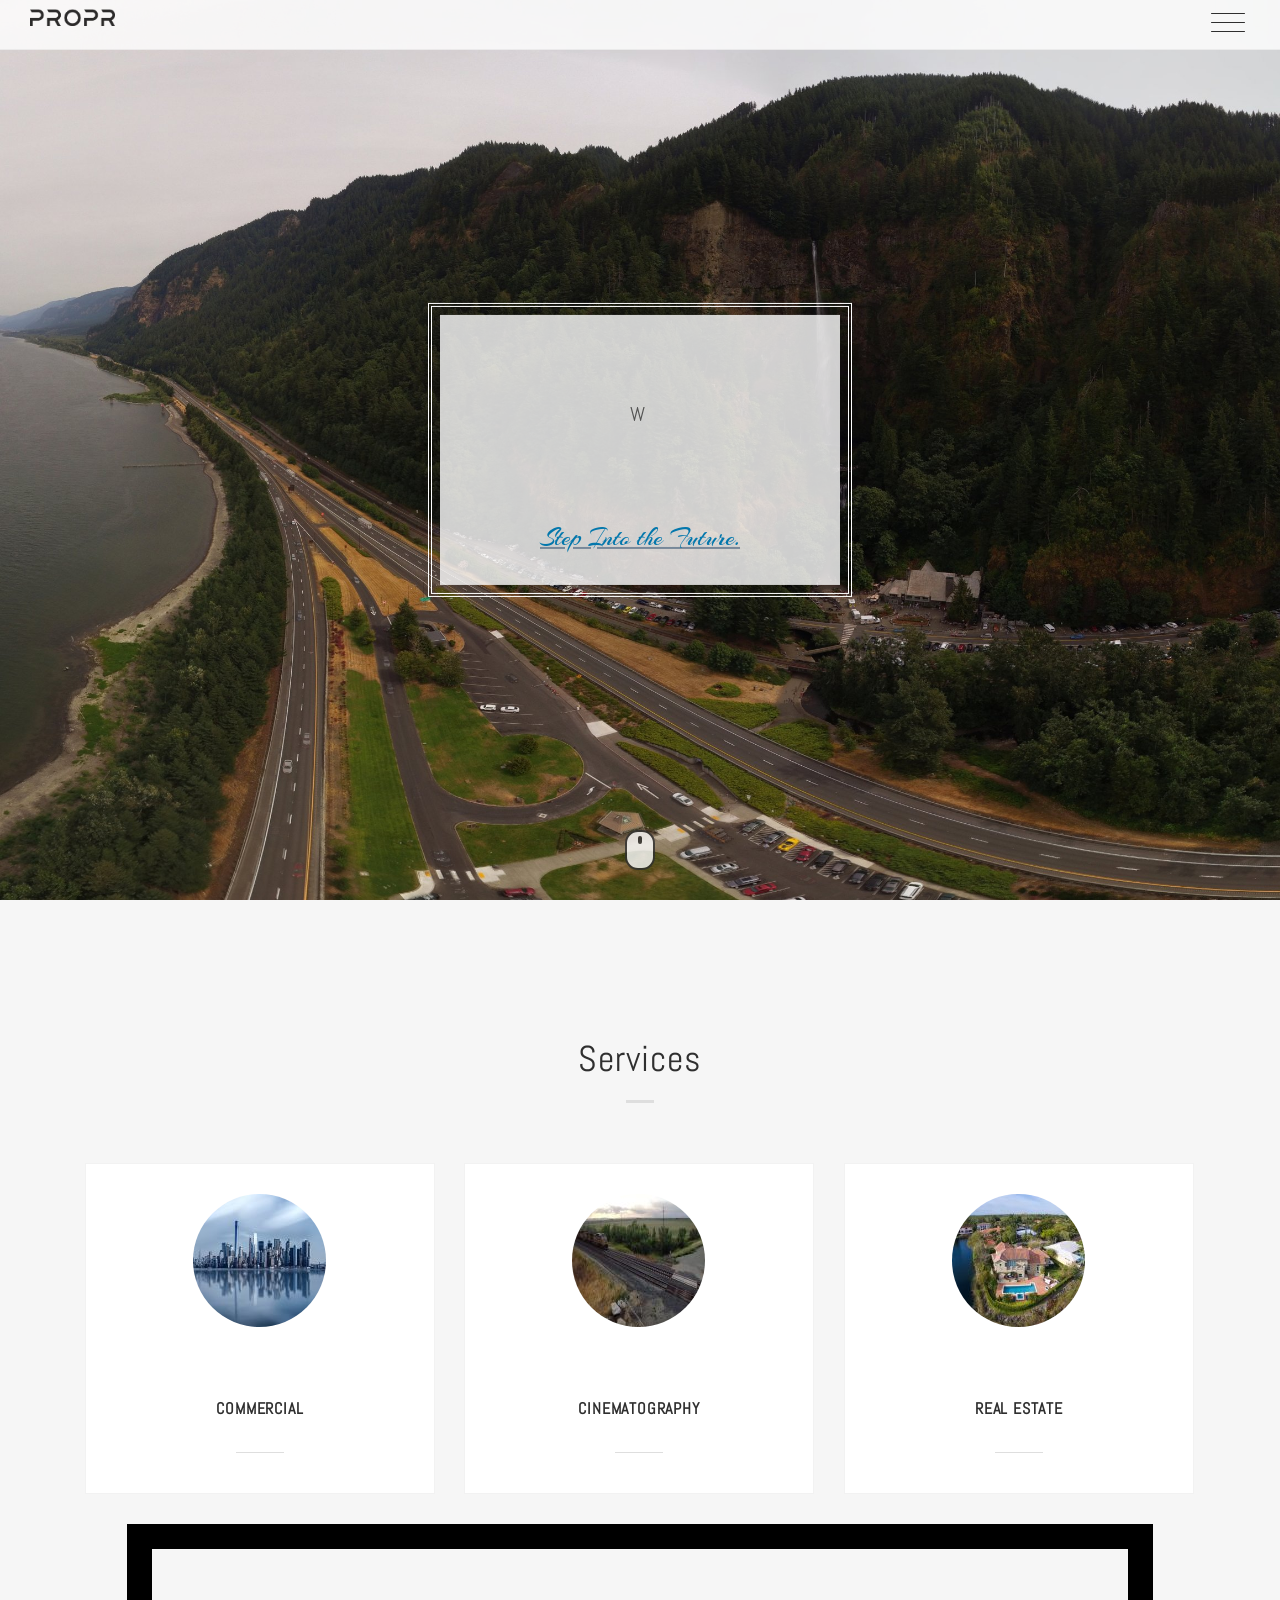
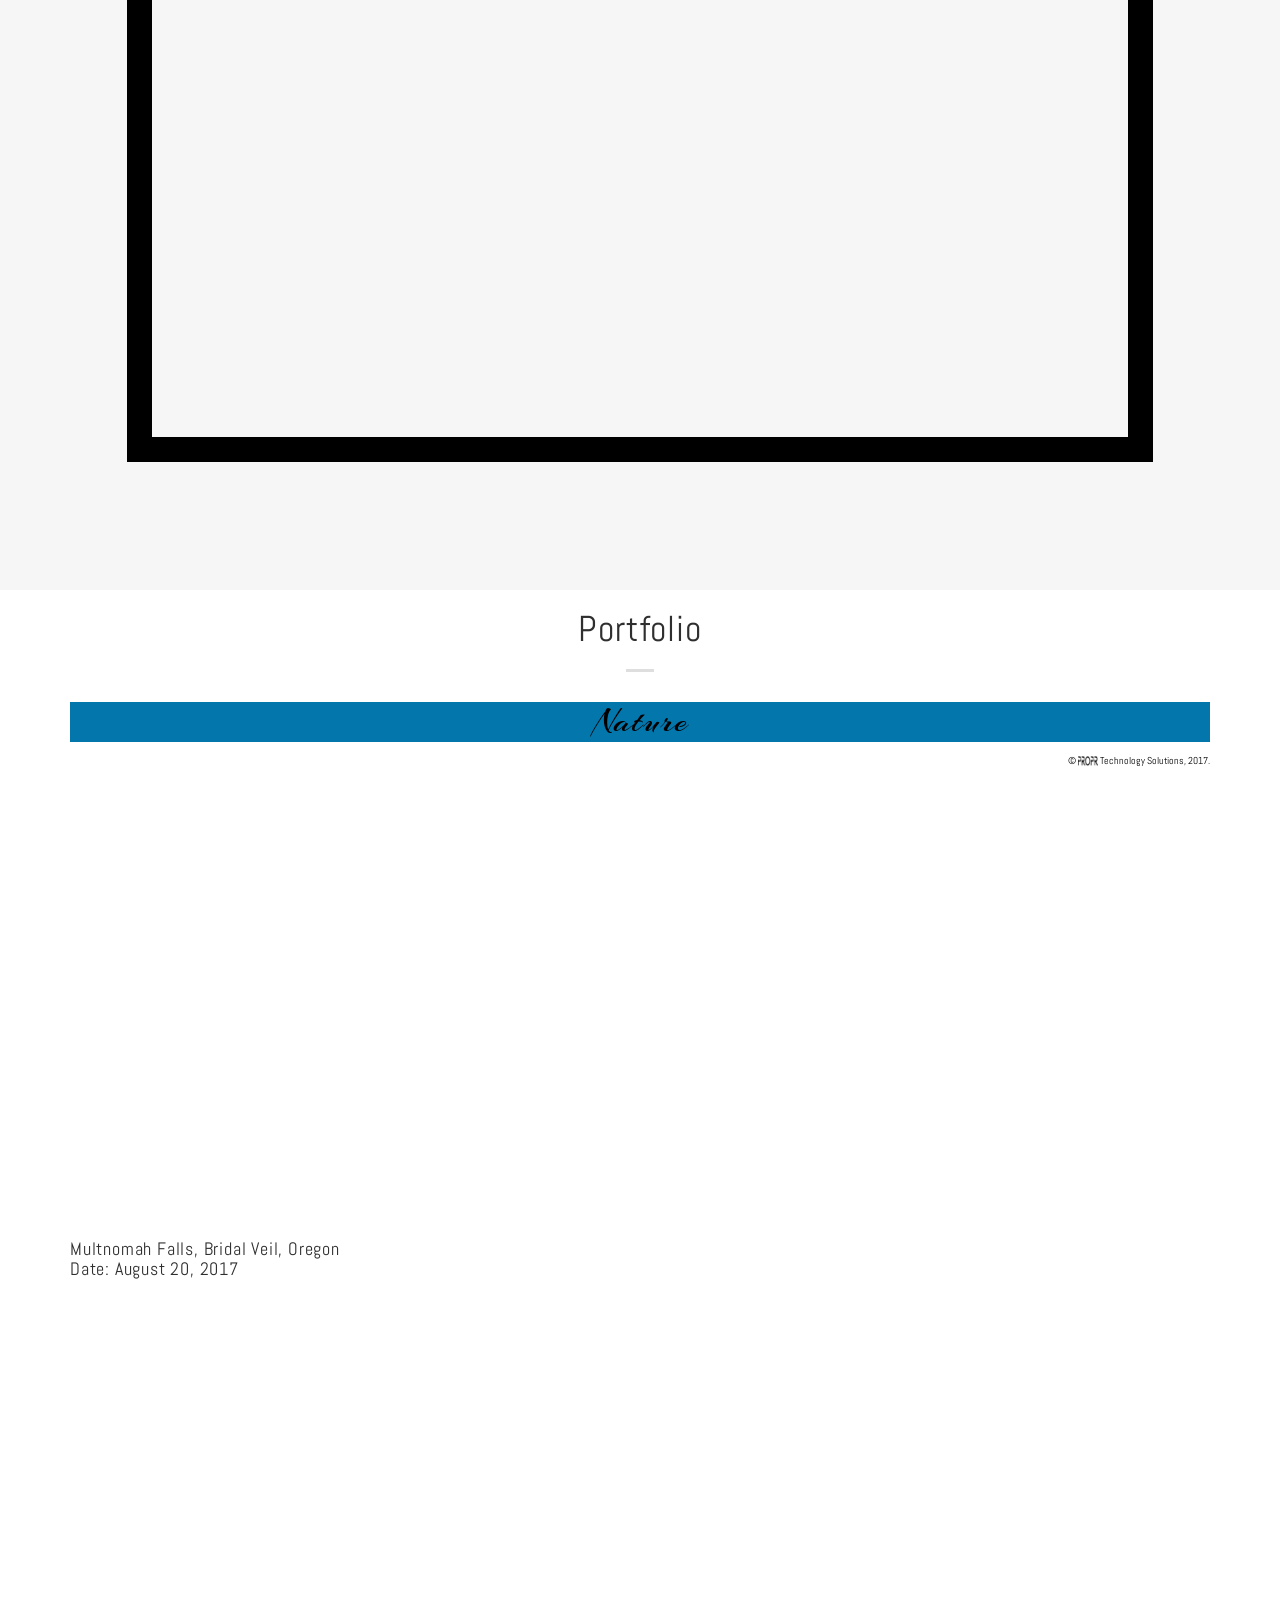
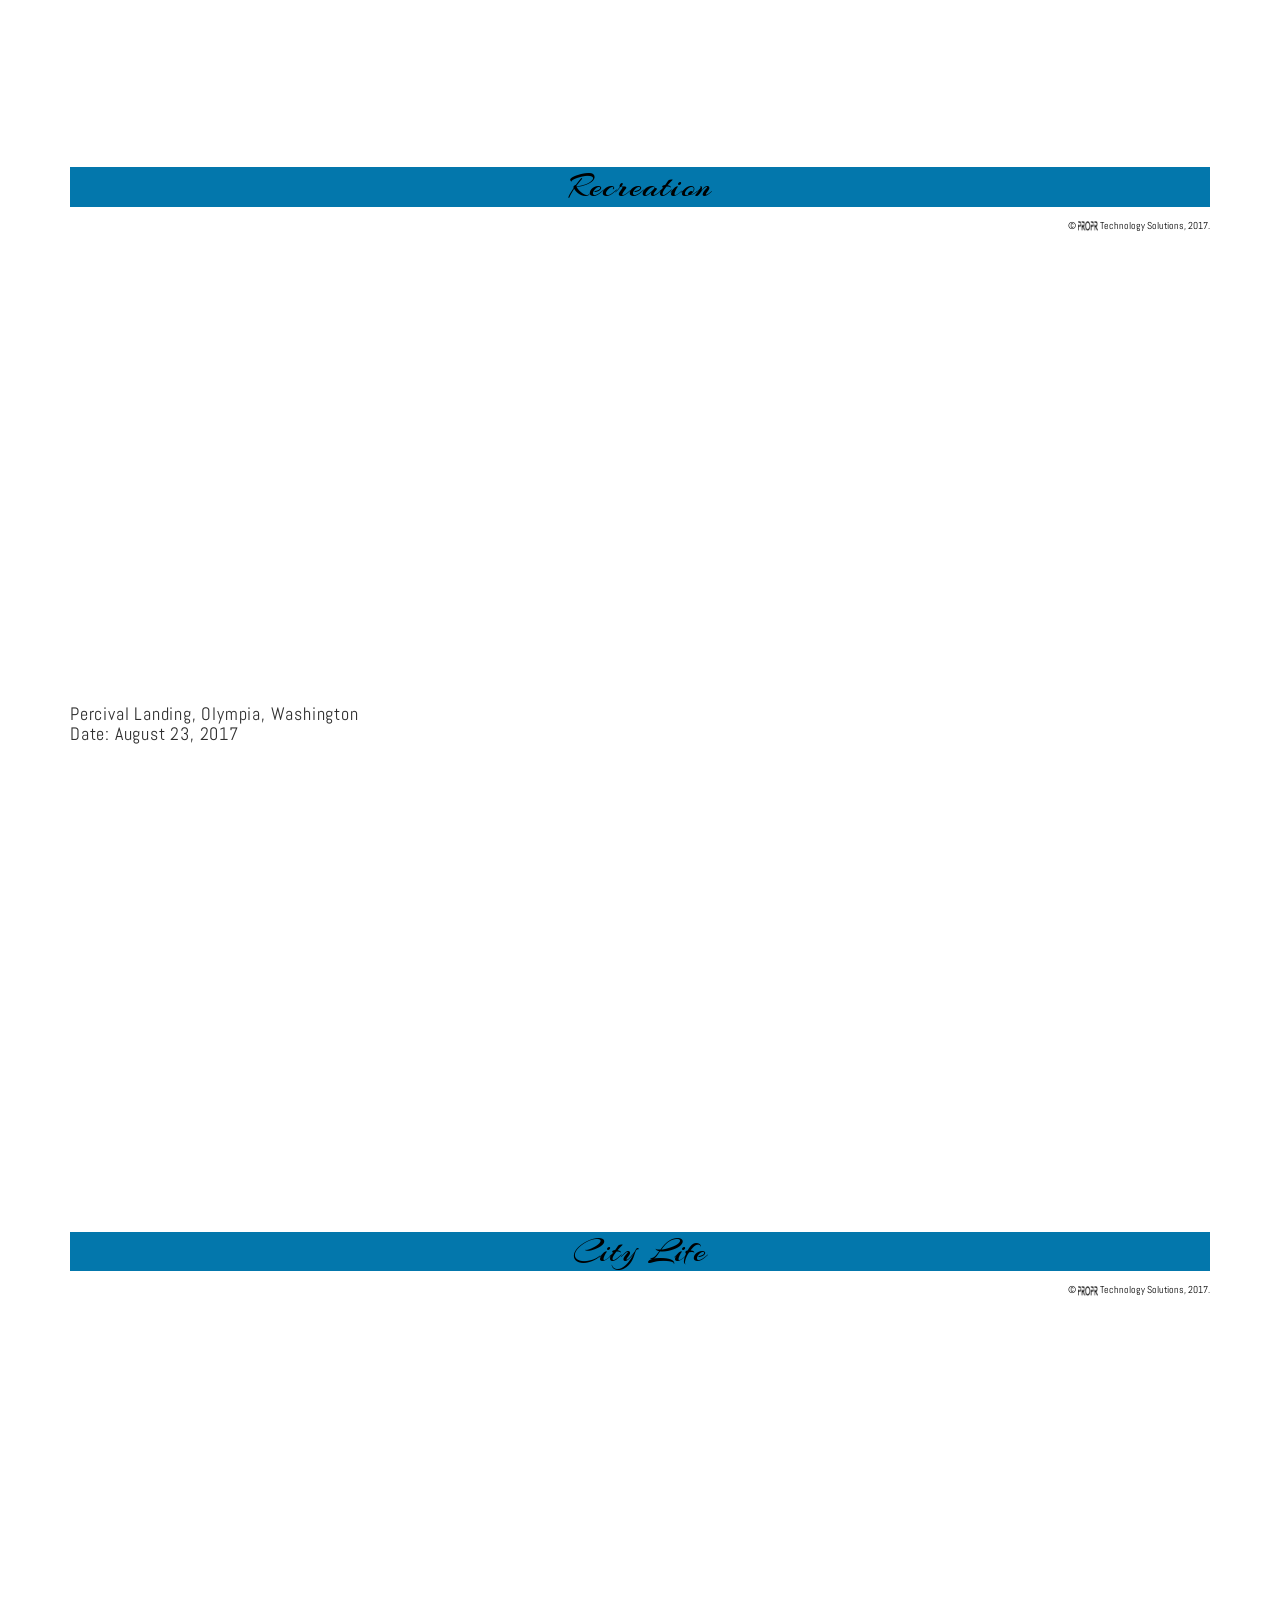
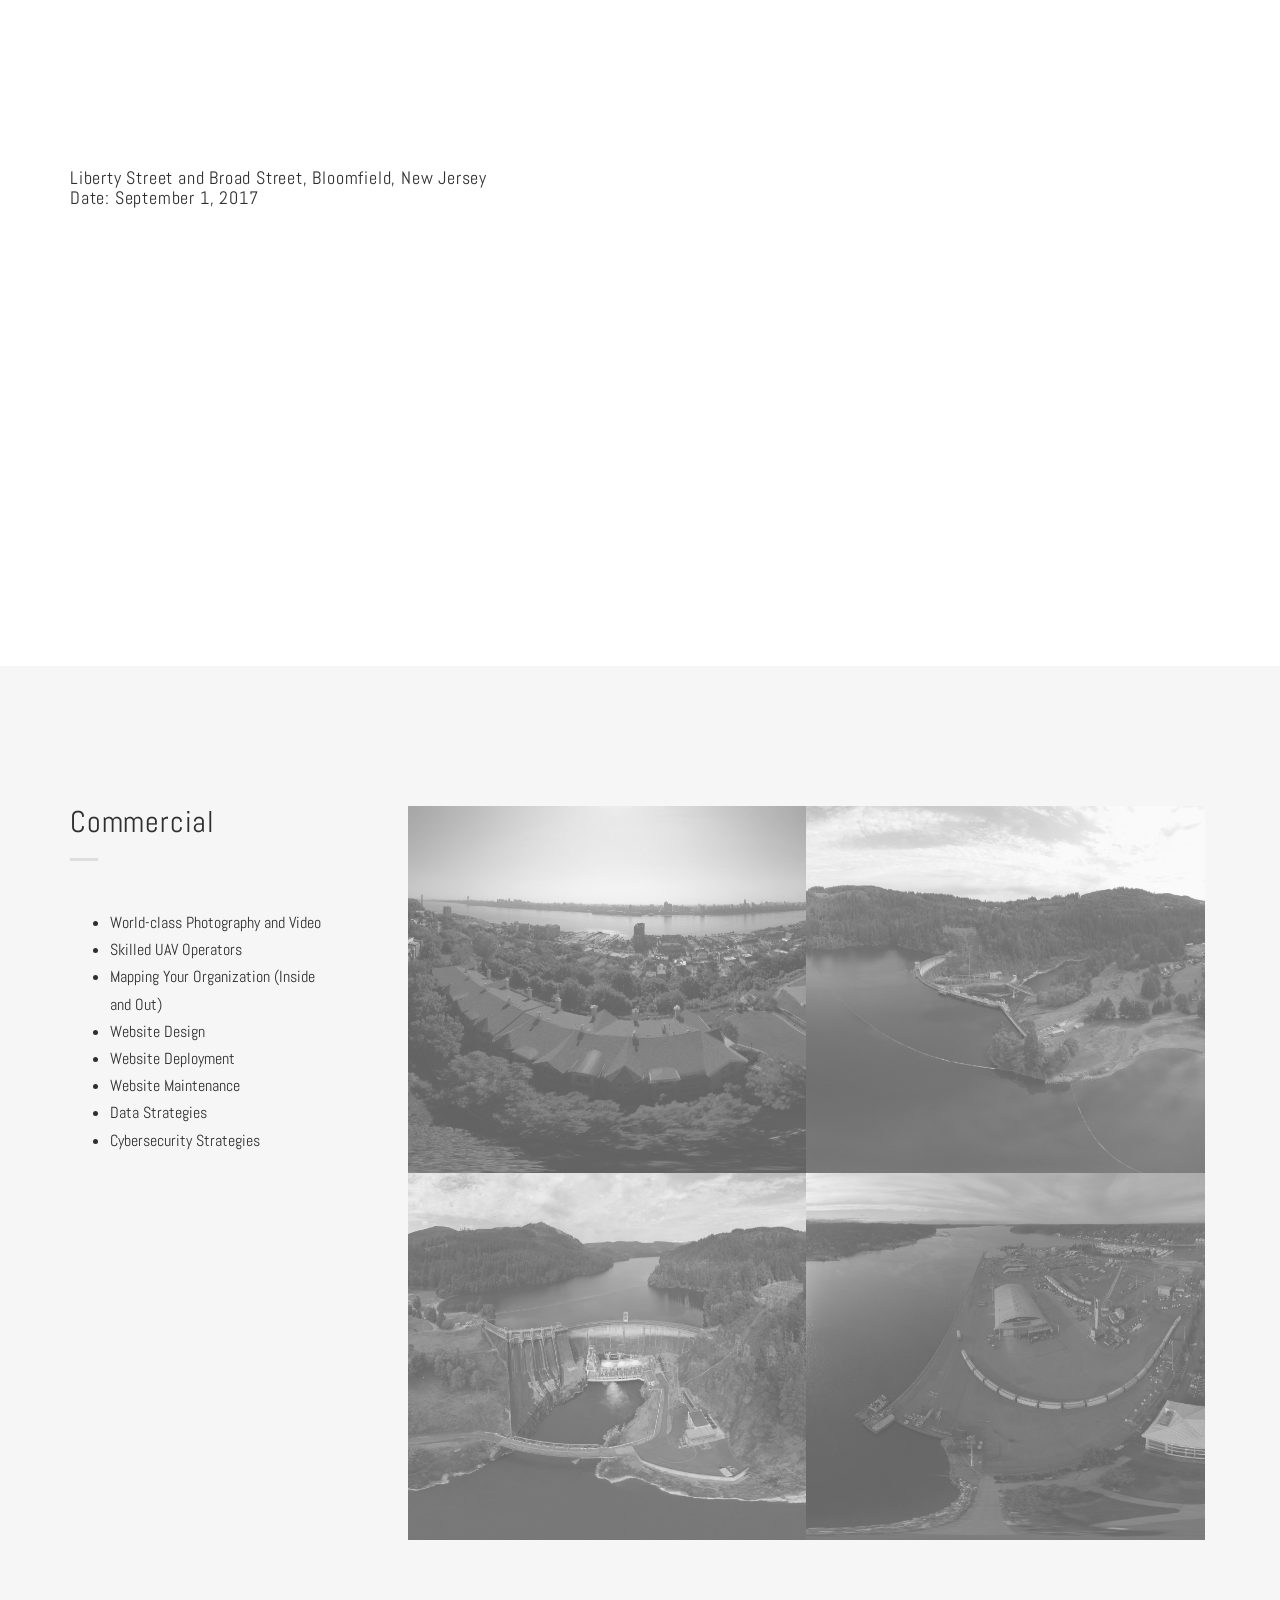
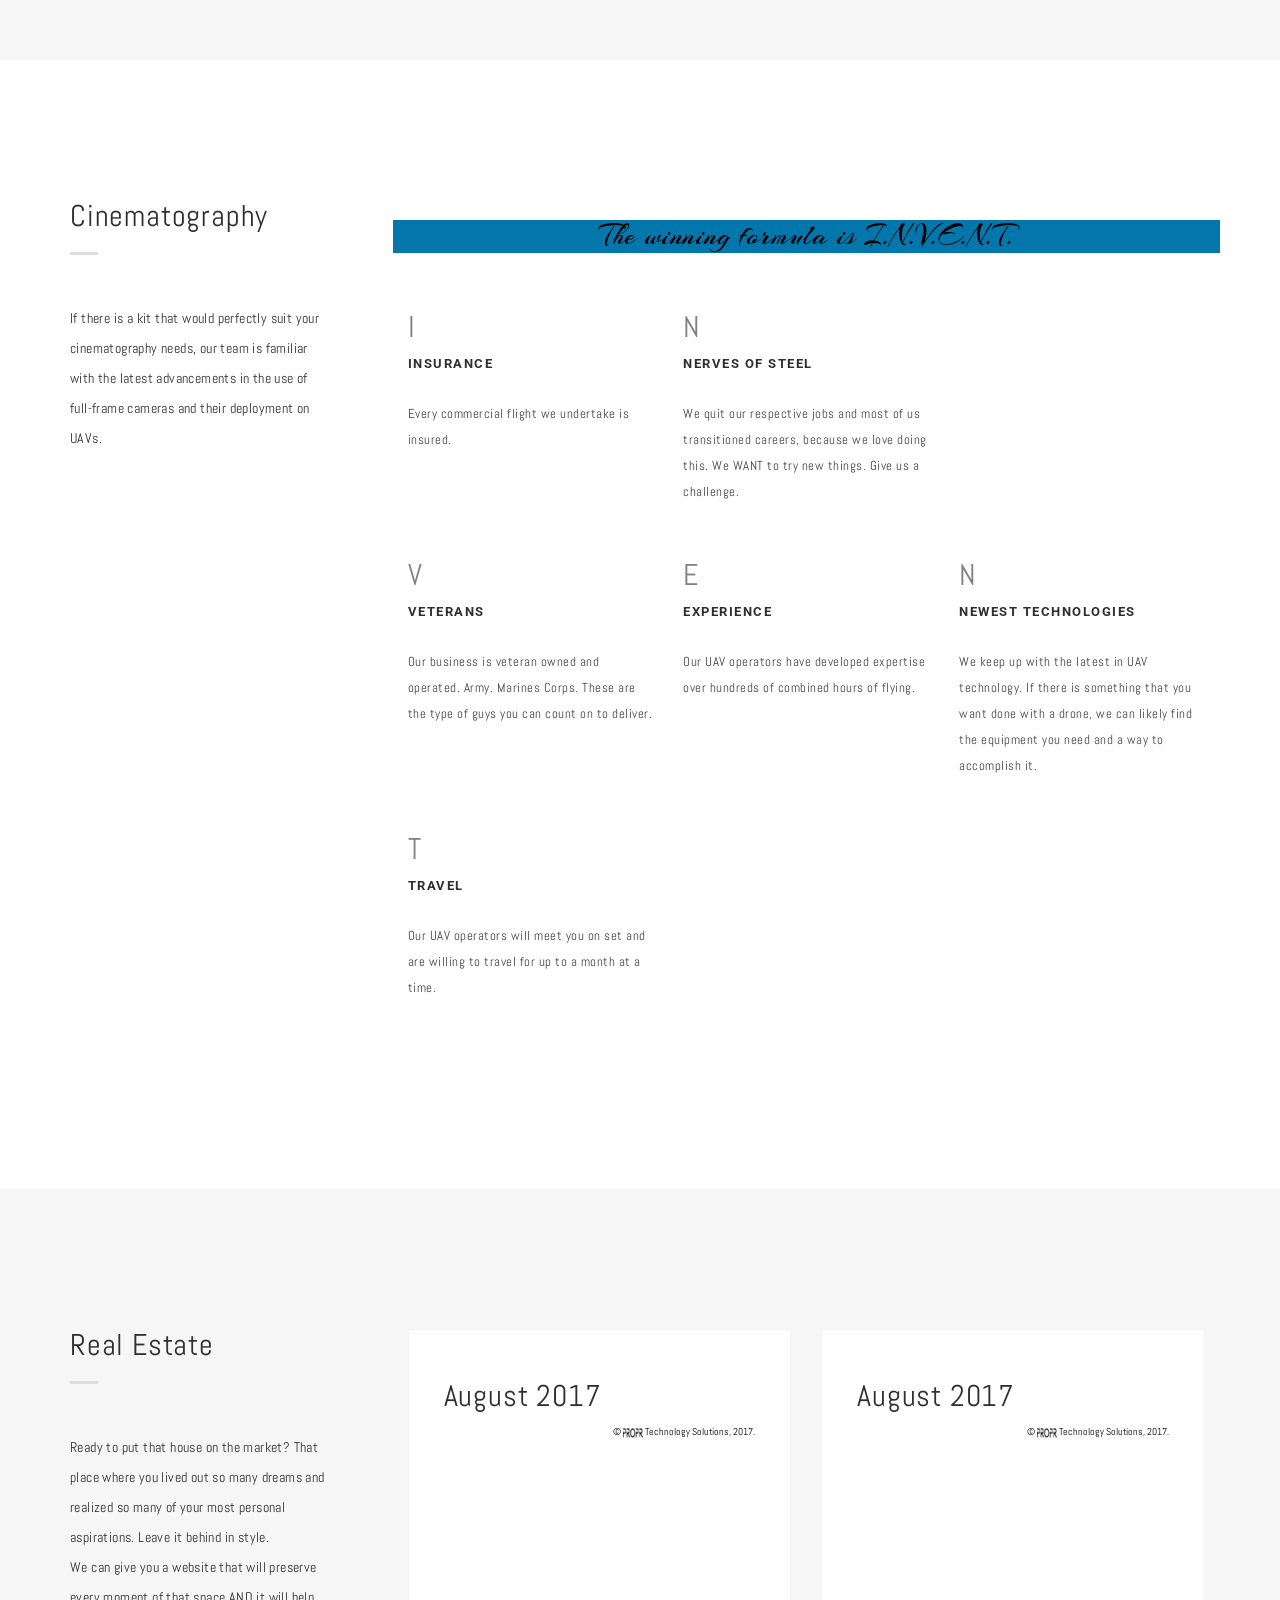
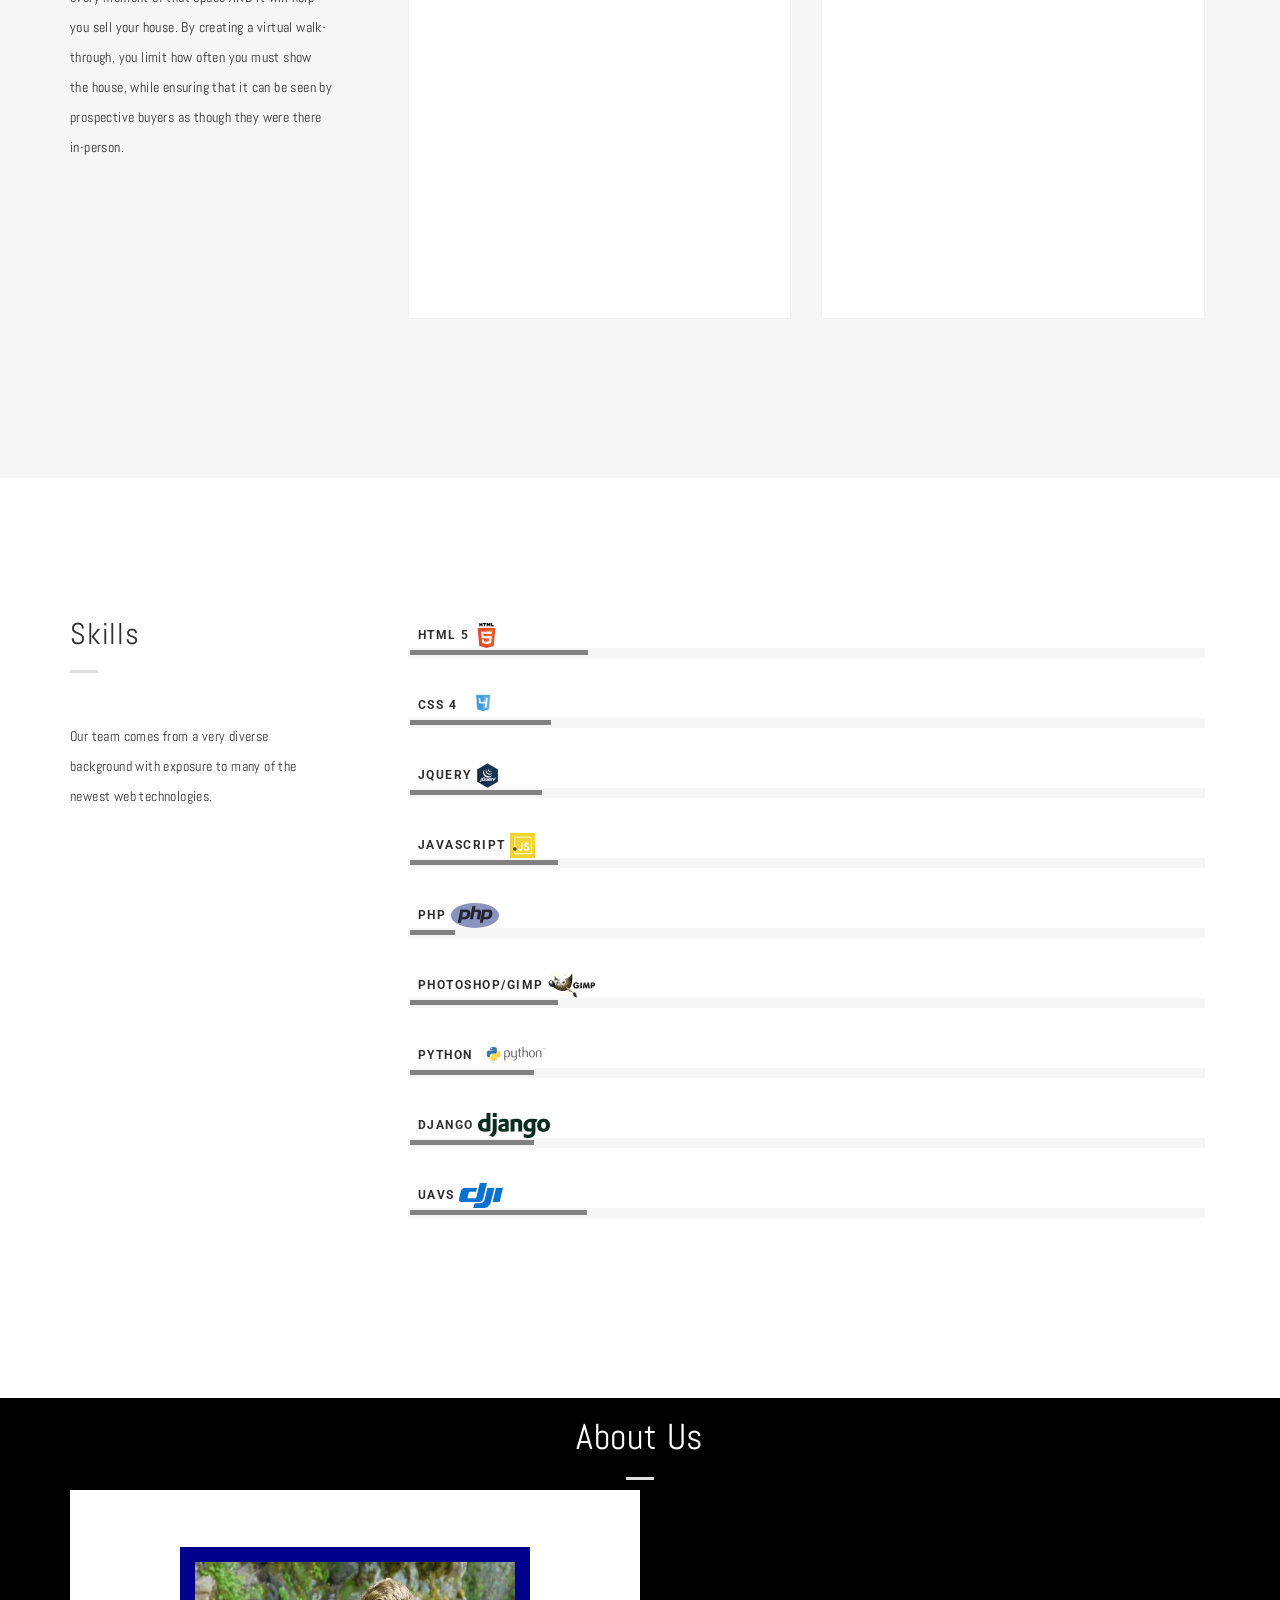
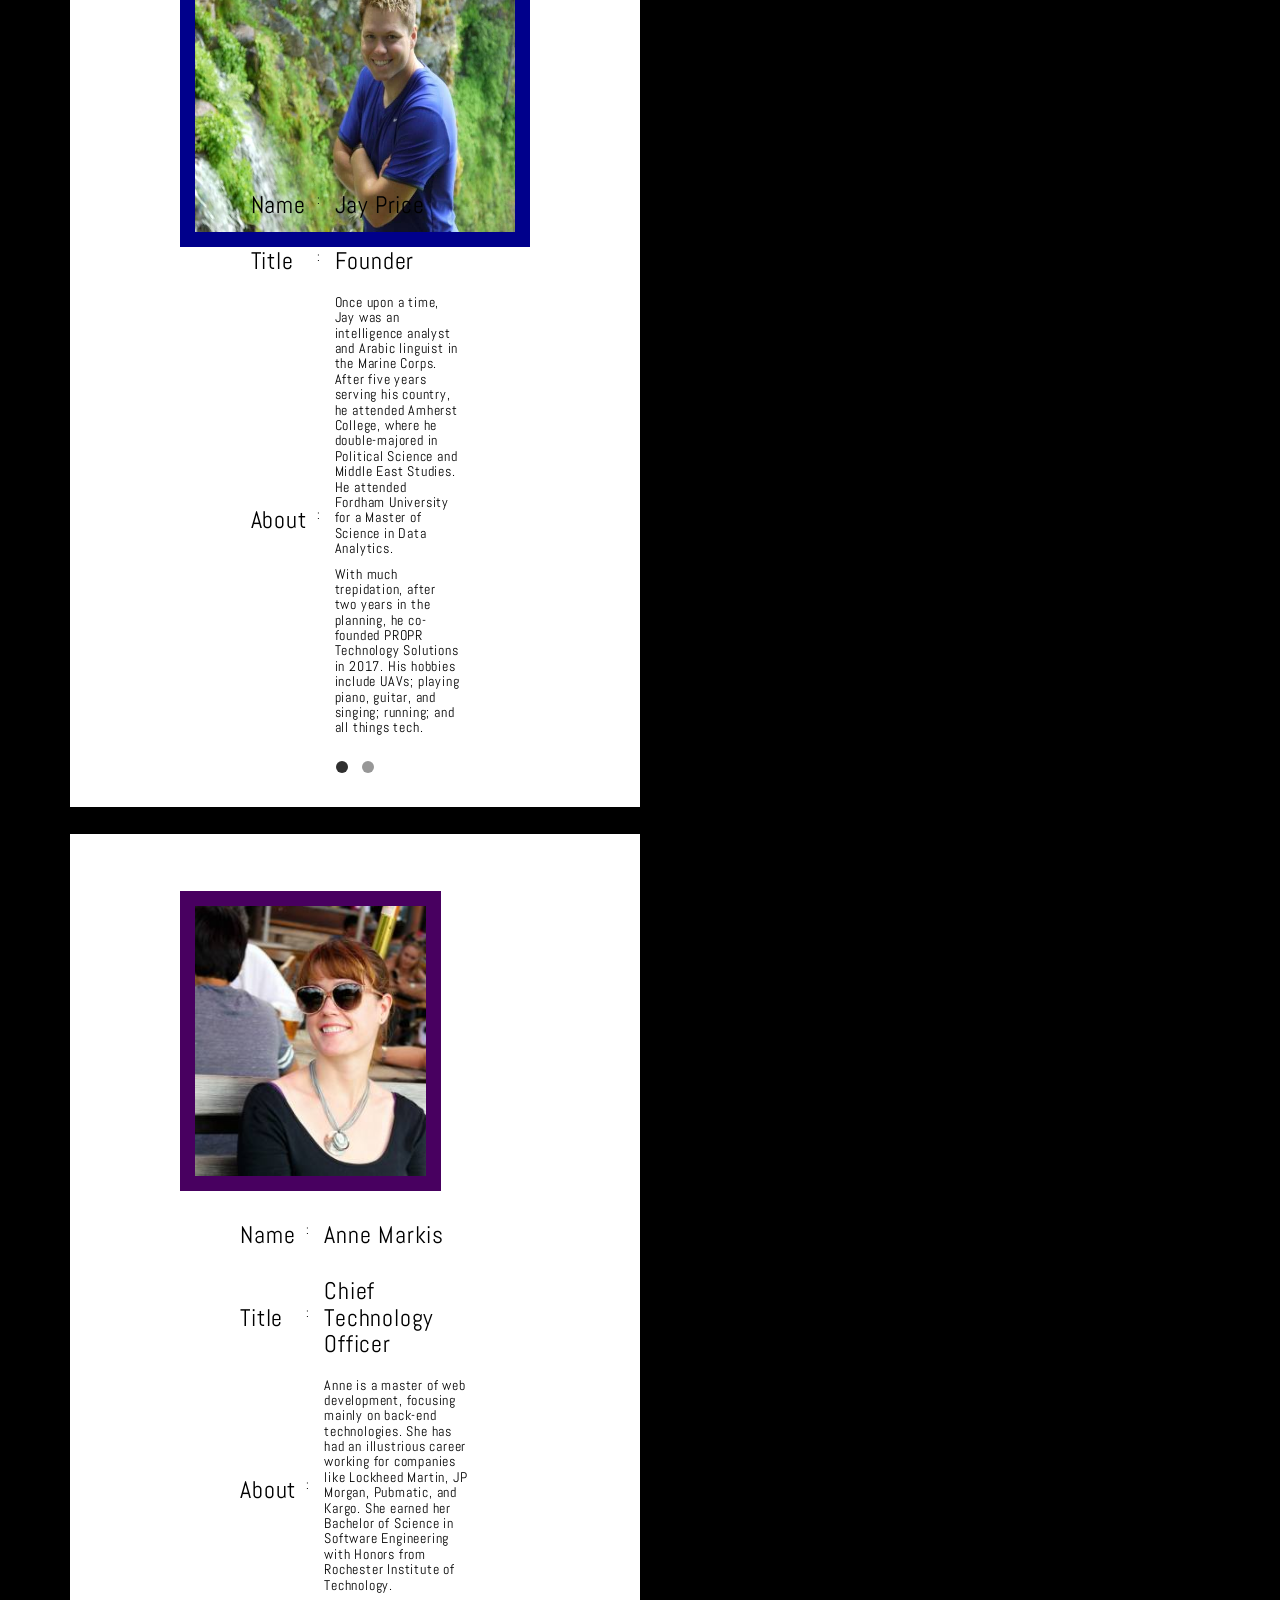
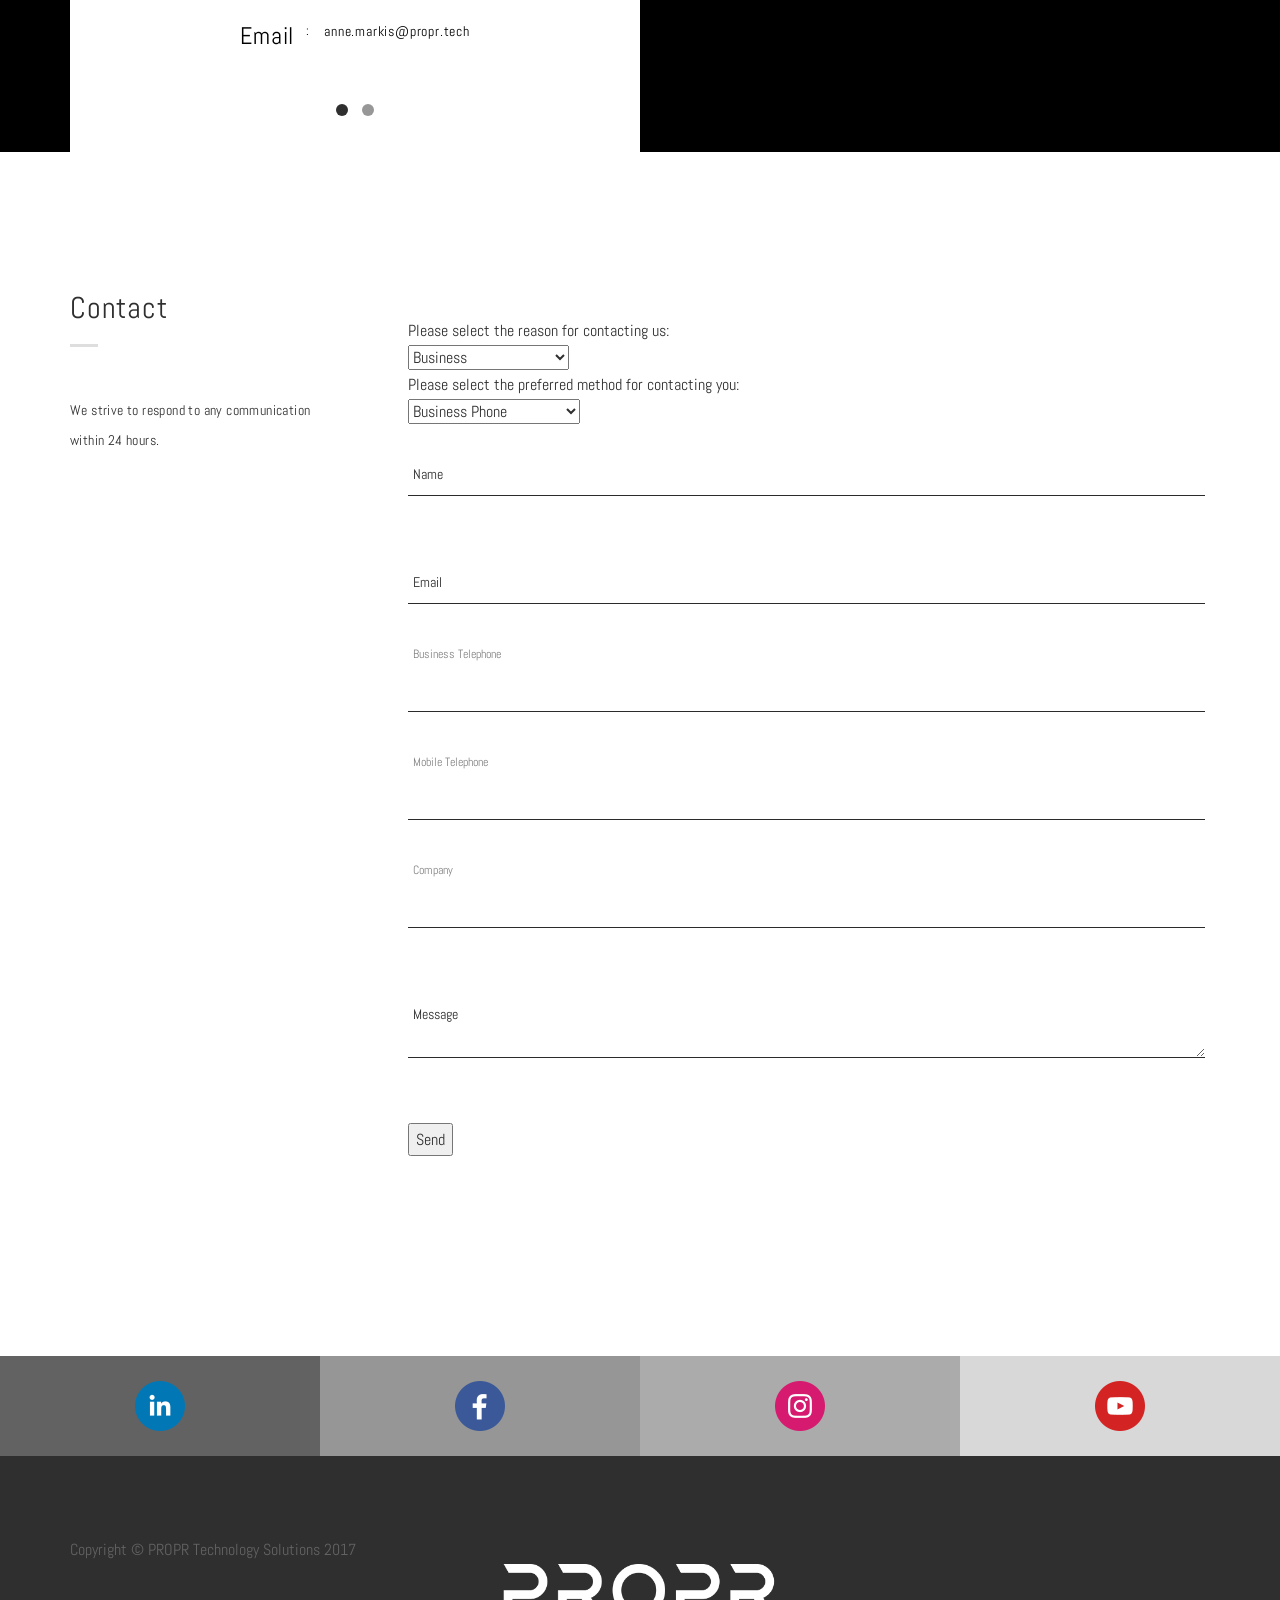
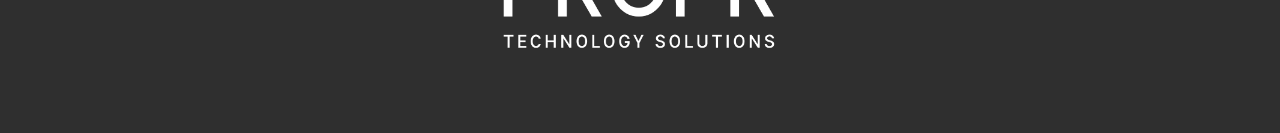
==== index.html @ cd9fb253 "Still having issues with the contact form." ====
<!DOCTYPE html>
<html lang="en">
  <head>
    <meta charset="utf-8">
    <title>PROPR Technology Solutions</title>
    <meta content="IE=edge" http-equiv="X-UA-Compatible">
    <meta content="width=device-width,initial-scale=1" name="viewport">
    <!--Fav-->
    <link href="logos/Propr_White_Square.png" rel="shortcut icon">

    <!--styles-->
    <link href="css/bootstrap.min.css" rel="stylesheet">
    <link href="optimized/css/owl.carousel.css" rel="stylesheet">
    <link href="optimized/css/owl.theme.css" rel="stylesheet">
    <link href="optimized/css/magnific-popup.css" rel="stylesheet">
    <link href="optimized/css/style.css" rel="stylesheet">
    <link href="optimized/css/responsive.css" rel="stylesheet">
    <link rel="stylesheet" href="https://cdn.pannellum.org/2.3/pannellum.css">

    <script type="text/javascript" src="https://cdn.pannellum.org/2.3/pannellum.js"></script>
    <script type="text/javascript" src="https://cdn.emailjs.com/sdk/2.2.4/email.min.js"></script>
    <script src='https://www.google.com/recaptcha/api.js?render=6Ldu24gUAAAAAEtofDclCX_c6evnqp26_Ug9TbMK'></script>

    <!--fonts google-->
    <link href="https://fonts.googleapis.com/css?family=Roboto+Slab:400,700" rel="stylesheet" type="text/css">
    <link href="https://fonts.googleapis.com/css?family=Roboto:400,300,500,700" rel="stylesheet" type="text/css">
    <link href="https://fonts.googleapis.com/css?family=Abel" rel="stylesheet">


    <!--[if lt IE 9]>
       <script type="text/javascript" src="js/html5shiv.min.js"></script>
    <![endif]-->
  </head>
  <body>
    <!--PRELOADER-->
    <div id="preloader">
      <div id="status">
        <img alt="logo" src="optimized/images/proprTechnologySolutionsGunmetal-transBackground.png">
      </div>
    </div>
    <!--/.PRELOADER END-->

    <!--HEADER -->
    <div class="header">
      <div class="for-sticky">
        <!--LOGO-->
        <div class="col-md-2 col-xs-6 logo">

          <a href="index.html"><img alt="logo" class="logo-nav" src="logos/Propr_Black_buffer.png" text-align="left"></a>

        </div>
        <!--/.LOGO END-->
      </div>
      <div class="menu-wrap">
        <nav class="menu">
          <div class="menu-list">
            <a data-scroll="" href="#home" class="active">
              <span>Home</span>
            </a>
            <a data-scroll="" href="#services">
                <span>Services</span>
            </a>
            <a data-scroll="" href="#portfolio">
                <span>Portfolio</span>
            </a>
            <a data-scroll="" href="#about">
              <span>About</span>
            </a>
            <a data-scroll="" href="#commercial">
              <span>Commercial</span>
            </a>
            <a data-scroll="" href="#cinematography">
              <span>Cinematography</span>
            </a>
            <a data-scroll="" href="#realEstate">
              <span>Real Estate</span>
            </a>
            <a data-scroll="" href="#contact">
              <span>Contact</span>
            </a>
          </div>
        </nav>
        <button class="close-button" id="close-button">Close Menu</button>
      </div>
      <button class="menu-button" id="open-button">
        <span></span>
        <span></span>
        <span></span>
      </button><!--/.for-sticky-->
    </div>
    <!--/.HEADER END-->

    <!--CONTENT WRAP-->
    <div class="content-wrap">
      <!--CONTENT-->
      <div class="content">
        <!--HOME-->
        <section id="home">
          <div class="container">
            <div class="row">
              <div class="wrap-hero-content">
                  <div class="hero-content">
                    <br><br>
                    <span class="typed"></span>
                    <br><br><br><br>
                    <style>
                      @import url('https://fonts.googleapis.com/css?family=Arizonia');
                    </style>
                    <div class="stepFuture">Step Into the Future.</div>
                  </div>
              </div>
              <div class="mouse-icon margin-20">
                <div class="scroll"></div>
              </div>
            </div>
          </div>
        </section>
        <!--/.HOME END-->

      <!--Services-->
      <section class="grey-bg" id="services">
          <div class="container">
            <div class="row">
              <div class="col-md-12">
                <h1 class="title-small-center text-center">
                  <span>Services</span>
                </h1>
                <!--GRID Services-->
                <div class="grid">
                  <div class="grid-item">
                    <div class="wrap-article">
                      <a data-scroll="" href="#commercial"><img alt="commercial" class="img-circle text-center" src="optimized/images/commercial.jpg"></a>
                      <p class="subtitle fancy">
                        <span></span>
                      </p>
                      <a href="#commercial">
                        <h2 class="title">
                          Commercial
                        </h2>
                      </a>
                    </div>
                  </div>

                  <div class="grid-item">
                    <div class="wrap-article">
                    <a data-scroll="" href="#cinematography"><img alt="cinematography" class="img-circle text-center" src="optimized/images/cinematography.jpg"></a>
                    <p class="subtitle fancy">
                        <span></span>
                      </p>
                      <a href="#cinematography">
                        <h2 class="title">
                          Cinematography
                        </h2>
                      </a>
                    </div>
                  </div>

                  <div class="grid-item">
                    <div class="wrap-article">
                      <a data-scroll="" href="#realEstate"><img alt="real Estate" class="img-circle text-center" src="optimized/images/realEstate.jpg"></a>
                      <p class="subtitle fancy">
                        <span></span>
                      </p>
                      <a href="#realEstate">
                        <h2 class="title">
                          Real Estate
                        </h2>
                      </a>
                    </div>
                  </div>

                </div>
                <!--/.GRID Services END-->
                <div id="demoVideo">
                  <video id="quickDemoVid" autoplay="true" loop src="WebAssets/QuickHits2.small.mp4"></video>
                </div>
              </div>
            </div>
          </div>
        </section>
        <!--/.Services END-->

        <!--PORTFOLIO-->
        <section id="portfolio">
            <h1 class="title-small-center text-center">
                <span>Portfolio</span>
              </h1>
            <div class="container">
              <h1 class="descriptiveAdditions">Nature</h1>
              <div id="multnomahFalls"><div class="copyrightDescription">&copy;  <img src="optimized/images/proprPlaintext-narrow.png" height="12px"> Technology Solutions, 2017.</div></div>
              <div class="portfolioDesc-right"><br><h4>Multnomah Falls, Bridal Veil, Oregon  <br>Date: August 20, 2017</h4></div>
              <iframe src="https://www.google.com/maps/embed?pb=!1m18!1m12!1m3!1d177463.06169900682!2d-122.58820193441561!3d45.974048912000015!2m3!1f0!2f0!3f0!3m2!1i1024!2i768!4f13.1!3m3!1m2!1s0x5494310710bac379%3A0x4ea89e61edc91a26!2sLake+Merwin!5e0!3m2!1sen!2sus!4v1504679280659" width="600" height="450" frameborder="0" style="border:0" allowfullscreen></iframe>
              <h1 class="descriptiveAdditions">Recreation</h1>
              <div id="percivalLanding"><div class="copyrightDescription">&copy;  <img src="optimized/images/proprPlaintext-narrow.png" height="12px"> Technology Solutions, 2017.</div></div>
              <div class="portfolioDesc-left"><br><h4>Percival Landing, Olympia, Washington <br>Date: August 23, 2017</h4></div>
              <iframe src="https://www.google.com/maps/embed?pb=!1m18!1m12!1m3!1d2718.6636477427255!2d-122.90604384774124!3d47.04683057904935!2m3!1f0!2f0!3f0!3m2!1i1024!2i768!4f13.1!3m3!1m2!1s0x5491751a344faf8f%3A0xc05edcb46eec4109!2sPercival+Landing+Park!5e0!3m2!1sen!2sus!4v1504679741268" width="600" height="450" frameborder="0" style="border:0" allowfullscreen></iframe>
              <h1 class="descriptiveAdditions">City Life</h1>
              <div id="broadStreet"><div class="copyrightDescription">&copy;  <img src="optimized/images/proprPlaintext-narrow.png" height="12px"> Technology Solutions, 2017.</div></div>
              <div class="portfolioDesc-right"><br><h4>Liberty Street and Broad Street, Bloomfield, New Jersey <br>Date: September 1, 2017</h4></div>
              <iframe src="https://www.google.com/maps/embed?pb=!1m18!1m12!1m3!1d3020.471869796412!2d-74.19963344782644!3d40.79562347922171!2m3!1f0!2f0!3f0!3m2!1i1024!2i768!4f13.1!3m3!1m2!1s0x89c2553cd62f1c93%3A0x48aaa66e589d598c!2sBroad+St+%26+Liberty+St%2C+Bloomfield%2C+NJ+07003!5e0!3m2!1sen!2sus!4v1504679881811" width="600" height="450" frameborder="0" style="border:0" allowfullscreen></iframe>
            </div>

          </section>
          <!--/.PORTFOLIO END-->



        <!--WORK-->
        <section class="grey-bg mar-tm-10" id="commercial">
          <div class="container">
            <div class="row">
              <div class="col-md-3">
                <h2 class="title-small">
                  <span>Commercial</span>
                </h2>
                <p class="content-detail">
                  <ul>
                    <li>World-class Photography and Video</li>
                    <li>Skilled UAV Operators</li>
                    <li>Mapping Your Organization (Inside and Out)</li>
                    <li>Website Design</li>
                    <li>Website Deployment</li>
                    <li>Website Maintenance</li>
                    <li>Data Strategies</li>
                    <li>Cybersecurity Strategies</li>
                </ul></p>
              </div>
              <div class="col-md-9 content-right">
                <!--PORTFOLIO IMAGE-->
                <ul class="portfolio-image">
                  <li class="col-md-6">
                    <a href="images/fortLee.jpg"><img alt="image" src="optimized/images/fortLee.jpg">
                      <div class="decription-wrap">
                        <div class="image-bg">
                           <p class="desc">Condominiums</p>
                        </div>

                      </div>
                    </a>
                  </li>
                  <li class="col-md-6">
                    <a href="images/merwinLake.jpg"><img alt="image" src="optimized/images/merwinLake.jpg">
                      <div class="decription-wrap">
                        <div class="image-bg">
                          <p class="desc">Lakes</p>
                        </div>
                      </div>
                    </a>
                  </li>
                  <li class="col-md-6">
                    <a href="images/merwinDam.jpg"><img alt="image" src="optimized/images/merwinDam.jpg">
                      <div class="decription-wrap">
                        <div class="image-bg">
                          <p class="desc">Infrastructure Projects</p>
                        </div>
                      </div>
                    </a>
                  </li>
                  <li class="col-md-6">
                    <a href="images/portOfOlympia.jpg"><img alt="image" src="optimized/images/portOfOlympia.jpg">
                      <div class="decription-wrap">
                        <div class="image-bg">
                          <p class="desc">Ports and Harbors</p>
                        </div>
                      </div>
                    </a>
                  </li>
                </ul>
                <!--/.PORTFOLIO IMAGE END-->
              </div>
            </div>
          </div>
        </section>
        <!--/.WORK END-->

        <!--SERVICES-->
        <section class="white-bg" id="cinematography">
          <div class="container">
            <div class="row">
              <div class="col-md-3">
                <h2 class="title-small">
                  <span>Cinematography</span>
                </h2>
                <p class="content-detail">
                  If there is a kit that would perfectly suit your cinematography needs, our team is familiar with the latest advancements in the use of full-frame cameras and their deployment on UAVs.
                </p>
              </div>
              <div class="col-md-9 content-right">
                <div class="row">
                  <h2 class="descriptiveAdditions"> The winning formula is I.N.V.E.N.T.</h2><br><br>
                  <ul class="listing-item">
                    <li>
                        <div class="col-md-4 col-sm-4">
                         <h2 class="icon-use">
                            I
                         </h2>
                           <p class="head-sm">
                              Insurance
                            </p>
                          <p class="text-grey">
                            Every commercial flight we undertake is insured.
                          </p>
                        </div>
                      </li>

                    <li>
                      <div class="col-md-4 col-sm-4">
                        <h2 class="icon-use">
                          N
                        </h2>
                        <p class="head-sm">
                          Nerves of Steel
                        </p>
                        <p class="text-grey">
                          We quit our respective jobs and most of us transitioned careers, because we love doing this. We WANT to try new things. Give us a challenge.
                        </p>
                      </div>
                    </li>

                  <ul class="listing-item">
                    <li>
                      <div class="col-md-4 col-sm-4">
                        <p class="icon-use">
                          V
                        </p>
                        <p class="head-sm">
                          Veterans
                        </p>
                        <p class="text-grey">
                          Our business is veteran owned and operated. Army. Marines Corps. These are the type of guys you can count on to deliver.
                        </p>
                      </div>
                    </li>

                    <li>
                      <div class="col-md-4 col-sm-4">
                        <h2 class="icon-use">
                          E
                        </h2>
                        <p class="head-sm">
                          Experience
                        </p>
                        <p class="text-grey">
                          Our UAV operators have developed expertise over hundreds of combined hours of flying.
                        </p>
                      </div>
                    </li>


                    <li>
                        <div class="col-md-4 col-sm-4">
                          <h2 class="icon-use">
                            N
                          </h2>
                          <p class="head-sm">
                            Newest Technologies
                          </p>
                          <p class="text-grey">
                            We keep up with the latest in UAV technology. If there is something that you want done with a drone, we can likely find the equipment you need and a way to accomplish it.
                          </p>
                        </div>
                      </li>

                    <li>
                      <div class="col-md-4 col-sm-4">
                        <h2 class="icon-use">
                          T
                        </h2>
                        <p class="head-sm">
                          Travel
                        </p>
                        <p class="text-grey">
                          Our UAV operators will meet you on set and are willing to travel for up to a month at a time.
                        </p>
                      </div>
                    </li>
                  </ul>

                </ul></div>
              </div>
            </div>
          </div>
        </section>
        <!--/.CINEMATOGRAPHY END-->

        <!--REAL ESTATE-->
        <section class="grey-bg" id="realEstate">
          <div class="container">
            <div class="row">
              <div class="col-md-3">
                <h2 class="title-small">
                  <span>Real Estate</span>
                </h2>
                <p class="content-detail">
                  Ready to put that house on the market? That place where you lived out so many dreams and realized so many of your most personal aspirations. Leave it behind in style. <br> We can give you a website that will preserve every moment of that space AND it will help you sell your house. By creating a virtual walk-through, you limit how often you must show the house, while ensuring that it can be seen by prospective buyers as though they were there in-person.
                </p>
              </div>
              <div class="col-md-9 content-right">
                <div class="row">
                  <ul class="listing-item">
                    <li>
                      <div class="col-md-6 col-sm-6">
                        <div class="wrap-card">
                          <div class="card">
                              <h2> August 2017 </h2>
                              <div id="driveway"><div class="copyrightDescription">&copy;  <img src="optimized/images/proprPlaintext-narrow.png" height="12px"> Technology Solutions, 2017.</div></div>
                            </div>
                          </div>
                        </div>
                    </li>

                    <li>
                      <div class="col-md-6 col-sm-6">
                        <div class="wrap-card">
                          <div class="card">
                              <h2> August 2017 </h2>
                              <div id="crossroads"><div class="copyrightDescription">&copy;  <img src="optimized/images/proprPlaintext-narrow.png" height="12px"> Technology Solutions, 2017.</div></div>
                            </div>
                          </div>
                        </div>
                    </li>
                  </ul>

                </div>
              </div>
            </div>
          </div>
        </section>
        <!--/.REAL ESTATE END-->

        <!--SKILLS-->
        <section class="white-bg" id="skill">
          <div class="container">
            <div class="row">
              <div class="col-md-3">
                <h2 class="title-small">
                  <span>Skills</span>
                </h2>
                <p class="content-detail">
                  Our team comes from a very diverse background with exposure to many of the newest web technologies.
                </p>
              </div>
              <div class="col-md-9 content-right">
                <!--SKILLST-->
                <div class="skillst">
                  <div class="skillbar" data-percent="78%">
                    <div class="title head-sm">
                      HTML 5
                    <img class="skillLogo" src="optimized/images/html5.png">
                    </div>
                    <div class="count-bar">
                      <div class="count"></div>
                    </div>
                  </div>
                  <div class="skillbar" data-percent="62%">
                    <div class="title head-sm">
                      CSS 4
                    <img class="skillLogo" src="images/css4.png">
                    </div>
                    <div class="count-bar">
                      <div class="count"></div>
                    </div>
                  </div>
                  <div class="skillbar" data-percent="58%">
                    <div class="title head-sm">
                      jQuery
                      <img class="skillLogo" src="optimized/images/jquery.png">
                    </div>
                    <div class="count-bar">
                      <div class="count"></div>
                    </div>
                  </div>
                  <div class="skillbar" data-percent="65%">
                      <div class="title head-sm">
                        Javascript
                        <img class="skillLogo" src="optimized/images/javascript.png">
                      </div>
                      <div class="count-bar">
                        <div class="count"></div>
                      </div>
                    </div>
                  <div class="skillbar" data-percent="20%">
                    <div class="title head-sm">
                      PHP
                      <img class="skillLogo" src="optimized/images/php.png">
                    </div>
                    <div class="count-bar">
                      <div class="count"></div>
                    </div>
                  </div>
                  <div class="skillbar" data-percent="65%">
                    <div class="title head-sm">
                      Photoshop/GIMP
                      <img class="skillLogo" src="optimized/images/gimp.jpg">
                    </div>
                    <div class="count-bar">
                      <div class="count"></div>
                    </div>
                  </div>
                <div class="skillbar" data-percent="70%">
                    <div class="title head-sm">
                      Python
                      <img class="skillLogo" src="optimized/images/python.png">
                    </div>
                    <div class="count-bar">
                      <div class="count"></div>
                    </div>
                  </div>
                <div class="skillbar" data-percent="70%">
                    <div class="title head-sm">
                      Django
                      <img class="skillLogo" src="optimized/images/django.png">
                    </div>
                    <div class="count-bar">
                      <div class="count"></div>
                    </div>
                  </div>
                <div class="skillbar" data-percent="100%">
                    <div class="title head-sm">
                      UAVs
                      <img class="skillLogo" src="optimized/images/DJI.png">
                    </div>
                    <div class="count-bar">
                      <div class="count"></div>
                    </div>
                  </div>
                </div>
                <!--/.SKILLST END-->
              </div>
            </div>
          </div>
        </section>
        <!--/.SKILLS END-->

        <!--ABOUT-->
      <section id="about">
      <h1 class="title-small-center text-center">
        <span>About Us</span>
      </h1>
      <div class="container">
        <div class="col-md-6 col-sm-12 col-xs-12 white-col">
          <div class="row">
            <!--OWL CAROUSEL2-->
            <div class="owl-carousel2">
                <div class="col-md-12 col-sm-12 col-xs-12 white-col">
                    <div class="row">
                      <div class="col-md-8 col-md-offset-2 col-sm-8 col-sm-offset-2 col-xs-12">

                        <img id="Jay" height="300px" float="left" src="WebAssets/Jared.jpg">
                        <div class="wrap-about">
                          <table class="w-content">
                            <tr>
                              <td class="title"><h3>Name</h3></td>
                              <td class="break">:</td>
                              <td><h3>Jay Price</h3></td>
                            </tr>
                            <tr>
                              <td class="title"><h3>Title</h3></td>
                              <td class="break">:</td>
                              <td><h3>Founder</h3></td>
                            </tr>
                            <tr>
                              <td class="title"><h3>About</h3></td>
                              <td class="break">:</td>
                              <td><h5>Once upon a time, Jay was an intelligence analyst and Arabic linguist in the Marine Corps. After five years serving his country, he attended Amherst College, where he double-majored in Political Science and Middle East Studies. He attended Fordham University for a Master of Science in Data Analytics.
                                </h5><h5>With much trepidation, after two years in the planning, he co-founded PROPR Technology Solutions in 2017. His hobbies include UAVs; playing piano, guitar, and singing; running; and all things tech.</h5></td>
                            </tr>
                            <tr>
                                <td class="title"><h3>Email</h3></td>
                                <td class="break">:</td>
                                <td><h5>jay.price@propr.tech</h5></td>
                            </tr>

                          </table>
                        </div>
                      </div>
                    </div>
                  </div>

              <div class="col-md-12">
                <div class="wrap-about">
                  <div class="w-content">
                    <p class="head-about">
                      </p><h4>For the first time in my life, I feel strongly that I am using my skills to make the world a better place.
                      </h4><h4>I am excited to offer my customers a product that I believe cannot be found elsewhere.</h4>
                      <img src="optimized/images/proprTechnologySolutionsGoldWhiteBackground.png" width="190px">
                    <p></p>

                    <h4>
                      - Jay Price
                    </h4>
                  </div>
                </div>
              </div>

            </div>
            <!--/.OWL CAROUSEL2 END-->
          </div>
        </div>
      </div>
      <div>
      </div>

      <div class="container">
          <div class="col-md-6 col-sm-12 col-xs-12 white-col">
            <div class="row">
              <!--OWL CAROUSEL2-->
              <!--/.OWL CAROUSEL2 END-->
          </div>
        </div>
      </div>
      <br>

          <div class="container">
            <div class="col-md-6 col-sm-12 col-xs-12 white-col">
              <div class="row">
                <!--OWL CAROUSEL2-->
                <div class="owl-carousel2">
                    <div class="col-md-12 col-sm-12 col-xs-12 white-col">
                        <div class="row">
                          <div class="col-md-8 col-md-offset-2 col-sm-8 col-sm-offset-2 col-xs-12">
                              <img id="Anne" height="300px" src="optimized/images/Anne.jpg">
                            <div class="wrap-about">
                              <table class="w-content">
                                <tr>
                                  <td class="title"><h3>Name</h3></td>
                                  <td class="break">:</td>
                                  <td><h3>Anne Markis</h3></td>
                                </tr>
                                <tr>
                                  <td class="title"><h3>Title</h3></td>
                                  <td class="break">:</td>
                                  <td><h3>Chief Technology Officer</h3></td>
                                </tr>
                                <tr>
                                  <td class="title"><h3>About</h3></td>
                                  <td class="break">:</td>
                                  <td><h5>Anne is a master of web development, focusing mainly on back-end technologies. She has had an illustrious career working for companies like Lockheed Martin, JP Morgan, Pubmatic, and Kargo. She earned her Bachelor
                                    of Science in Software Engineering with Honors from Rochester Institute of Technology.  </h5></td>
                                </tr>
                                <tr>
                                    <td class="title"><h3>Email</h3></td>
                                    <td class="break">:</td>
                                    <td><h5>anne.markis@propr.tech</h5></td>
                                </tr>

                              </table>
                            </div>
                          </div>
                        </div>
                      </div>

                  <div class="col-md-12">
                    <div class="wrap-about">
                      <div class="w-content">
                        <p class="head-about">
                          </p><h4>One time while I was busy keeping the financial world from ruin, I realized that I do the awesome things better than any of the other so-called awesome people. That's just life. Deal with it!</h4>
                        <p></p>

                        <h4>
                          -Anne Markis
                        </h4>
                      </div>
                    </div>
                  </div>

                </div>
                <!--/.OWL CAROUSEL2 END-->
              </div>
            </div>
          </div>
          <div>
          </div>
          <div class="container">
              <div class="col-md-6 col-sm-12 col-xs-12 white-col">
                <div class="row">
                  <!--OWL CAROUSEL2-->

                  <!--/.OWL CAROUSEL2 END-->
                </div>
              </div>

            </div>
            <div>

              </div>
              <div class="container">
                  <div class="col-md-6 col-sm-12 col-xs-12 white-col">
                    <div class="row">
                      <!--OWL CAROUSEL2-->

                      <!--/.OWL CAROUSEL2 END-->
                    </div>
                  </div>
                </div>
      </section>
      <!--/.ABOUT END-->

        <!--CONTACT-->
        <section id="contact" class="white-bg">
          <div class="container">
            <div class="row">
              <div class="col-md-3">
                <h2 class="title-small">
                  <span>Contact</span>
                </h2>
                <p class="content-detail">
                 We strive to respond to any communication within 24 hours.
                </p>

              </div>
              <div class="col-md-9 content-right">

                <form id="myform" method="post">
                    <div id="greeting">Please select the reason for contacting us:</div>
                    <select name="reasonForContact">
                        <option value="business">Business</option>
                        <option value="quote">Get a Quote</option>
                        <option value="feedback">Feedback</option>
                        <option value="general">General Questions</option>
                        <option value="collaborate">Request to Collaborate</option>
                      </select>
                      <div id="greeting">Please select the preferred method for contacting you:</div>
                      <select name="preferredMethod">
                          <option value="businessPhone">Business Phone</option>
                          <option value="mobilePhone">Mobile Phone</option>
                          <option value="Email">Email</option>
                          <option value="textBusiness">Text Message - Business</option>
                          <option value="textMobile">Text Message - Mobile</option>
                        </select>
                  <br><br>
                  <div class="group">
                    <input name="userName" required="" type="text"><span class="highlight"></span><span class="bar"></span><label>Name</label>
                  </div>
                  <div class="group">
                    <input name="userEmail" required="" type="email"><span class="highlight"></span><span class="bar"></span><label>Email</label>
                  </div>
                  <div class="group">
                      <input name="userBusinessPhone" type="tel"><span class="highlight"></span><span class="bar"></span><label>Business Telephone</label>
                  </div>
                  <div class="group">
                        <input name="userMobilePhone" type="tel"><span class="highlight"></span><span class="bar"></span><label>Mobile Telephone</label>
                  </div>
                  <div class="group">
                    <input name="userCompany" type="text"><span class="highlight"></span><span class="bar"></span><label>Company</label>
                  </div>
                  <div class="group">
                    <textarea name="messageContent" required=""></textarea><span class="highlight"></span><span class="bar"></span><label>Message</label>
                  </div>
                  <button>Send</button>
                </form>
              </div>
            </div>
          </div>
        </section>
        <!--/.CONTACT END-->

        <!--FOOTER-->
        <footer>
          <div class="footer-top">
            <ul class="socials">
              <li class="linkedin">
                <a href="https://www.linkedin.com/company/11228418/" data-hover="LinkedIn"><img src="optimized/images/linkedin.png"></a>
              </li>
              <li class="facebook">
                <a href="https://www.facebook.com/proprTechnologySolutions/" data-hover="Facebook"><img src="optimized/images/facebook.png"></a>
              </li>
              <li class="instagram">
                <a href="https://www.instagram.com/propr.tech/" data-hover="Instagram"><img src="optimized/images/instagram.png"></a>
              </li>
              <li class="gplus">
                  <a href="https://www.youtube.com/channel/UCPz72IQCBjQ-etQRtbmbDBA" data-hover="Youtube"><img src="optimized/images/youtube.png"></a>
              </li>
            </ul>
          </div>

          <div class="footer-bottom">
            <div class="container">Copyright &copy; PROPR Technology Solutions 2017
              <div class="row">
                <a href="https://www.propr.tech"><img src="logos/Propr_Full_White.png" alt="PROPR Technology Solutions" class="center-block" width="275px" height="auto"></a>
			    </div>
            </div>
          </div>
        </footer>
        <!--/.FOOTER-END-->

      <!--/.CONTENT END-->
      </div>
    <!--/.CONTENT-WRAP END-->
    </div>

    <script
      src="https://code.jquery.com/jquery-3.3.1.min.js"
      integrity="sha256-FgpCb/KJQlLNfOu91ta32o/NMZxltwRo8QtmkMRdAu8="
      crossorigin="anonymous"></script>
    <script src="js/jquery.appear.js" type="text/javascript"></script>
    <script src="js/bootstrap.min.js" type="text/javascript"></script>
    <script src="optimized/js/classie.js" type="text/javascript"></script>
    <script src="js/owl.carousel.min.js" type="text/javascript"></script>
    <script src="js/jquery.magnific-popup.min.js" type="text/javascript"></script>
    <script src="js/masonry.pkgd.min.js" type="text/javascript"></script>
    <script src="optimized/js/masonry.js" type="text/javascript"></script>
    <script src="js/smooth-scroll.min.js" type="text/javascript"></script>
    <script src="optimized/js/typed.js" type="text/javascript"></script>
    <script src="optimized/js/main.js" type="text/javascript"></script>
    <script src="https://cdn.pannellum.org/2.3/pannellum.js"></script>
    //Email functionality
    <script type="text/javascript" src="https://cdn.emailjs.com/sdk/2.2.4/email.min.js"></script>
    <script type="text/javascript">
     (function(){
        emailjs.init("user_X5QXh3PhfBpbu2xoNmTan");
     })();
     </script>
    <script src="optimized/js/email.js" type="text/javascript"></script>
    <script src="optimized/js/panorama.js" type="text/javascript"></script>
  </body>
</html>
---- optimized/css/style.css ----
.stepFuture{font-family:'Arizonia', cursive;color:#0377ac;text-decoration:underline;text-decoration-color:lightslategrey;text-decoration-style:solid;font-size:44px;}
@font-face{font-family:'Glyphter';src:url('../fonts/Glyphter.eot');src:url('../fonts/Glyphter?#iefix') format('embedded-opentype'), url('../fonts/Glyphter.woff') format('woff'), url('../fonts/Glyphter.ttf') format('truetype'), url('../fonts/Glyphter.svg#Glyphter') format('svg');font-weight:normal;font-style:normal;}
*,
*:after,
*:before{-webkit-box-sizing:border-box;-moz-box-sizing:border-box;-ms-box-sizing:border-box;box-sizing:border-box;}
body,
html{left:0;top:0;margin:0px;padding:0px;overflow-x:hidden;font-family:'Abel', sans-serif;height:100%;width:100%;}
body{color:#2f2f2f;font-size:16px;line-height:1.7;background-color:#fff;}
a{color:#2f2f2f;text-decoration:none;transition:ease .6s;-webkit-transition:ease .6s;-moz-transition:ease .6s;-o-transition:ease .6s;-ms-transition:ease .6s;}
a:hover{text-decoration:none;color:#818181;}
a:focus{outline:none;color:#999999;text-decoration:none;}
iframe{border:none;width:100%;}
img{max-width:100%;}
*:focus{outline:none;}
#preloader{position:fixed;top:0;left:0;right:0;bottom:0;background-color:#fff;z-index:999999;}
#status{width:200px;height:200px;position:absolute;left:50%;top:50%;background-image:url(../images/loader.gif);background-repeat:no-repeat;background-position:center center;text-align:center;margin:-40px 0 0 -100px;}
#status img{text-align:center;margin-top:-80px;}
.no-pad{padding:0 !important;margin:0 !important;}
.pad-80{padding-top:80px;}
.mar-t-50{margin-top:50px !important;}
.mar-tm-10{margin-top:-10px;}
.white-col{background:#ffffff;padding:none;}
.title-small span{position:relative;}
.title-small span:after{content:"";position:absolute;bottom:-20px;height:3px;background:#DEDEDE;width:28px;left:0;}
.title-small-center span{position:relative;}
.title-small-center span:after{content:"";display:block;margin:0 auto;margin-top:20px;height:3px;background:#DEDEDE;width:28px;left:0;}
.grey-bg{background:#f6f6f6;padding:120px 0;display:block;}
.white-bg{background:#ffffff;padding:120px 0;display:block;}
.content-detail{font-weight:400;margin-top:70px;line-height:30px;font-size:14px;letter-spacing:0.4px;}
.content-details{font-weight:400;margin-top:40px;line-height:30px;font-size:14px;}
.pad-bottom{padding-bottom:80px;}
.text-detail{margin-top:30px;color:#5f5f5f;}
.listing-item{list-style:none;display:inline-block;width:100%;padding:0;margin:0;}
.header{width:100%;z-index:9999;}
.for-sticky{position:fixed;z-index:-1;bottom:0;width:100%;height:50px;opacity:0.8;z-index:1;top:0;left:0;border-bottom:1px solid #f1f1f1;display:block;padding:0px 15px 15px 15px;background:#ffffff;-webkit-transition:all 0.3s;-moz-transition:all 0.3s;-ms-transition:all 0.3s;-o-transition:all 0.3s;transition:all 0.3s;}
.logo-nav{padding:0px 0 25px 0;-webkit-transition:all 0.3s;-moz-transition:all 0.3s;-ms-transition:all 0.3s;-o-transition:all 0.3s;transition:all 0.3s;width:85px;display:block;}
.opacity-nav{opacity:0.8;z-index:2;}
.content-wrap{-webkit-overflow-scrolling:touch;height:100%;width:100%;}
.content{position:absolute;width:100%;height:100%;}
.content::before{position:fixed;top:0;left:0;z-index:10;width:100%;height:100%;background:rgba(0, 0, 0, 0.3);content:'';opacity:0;-webkit-transform:translate3d(100%, 0, 0);transform:translate3d(100%, 0, 0);-webkit-transition:opacity 0.4s, -webkit-transform 0s 0.4s;transition:opacity 0.4s, transform 0s 0.4s;-webkit-transition-timing-function:cubic-bezier(0.7, 0, 0.3, 1);transition-timing-function:cubic-bezier(0.7, 0, 0.3, 1);}
.menu-button{width:34px;height:45px;position:fixed;right:0;margin-top:13px;margin-right:35px;z-index:1000;padding:0;cursor:pointer;background:transparent;border:none;}
.menu-button span{display:block;position:absolute;height:1px;width:100%;background:#2f2f2f;border-radius:9px;opacity:1;left:0;}
.menu-button span:nth-child(1){top:0px;}
.menu-button span:nth-child(2){top:9px;}
.menu-button span:nth-child(3){top:18px;}
.menu-button:hover{opacity:0.6;}
.close-button{width:1em;height:1em;position:absolute;right:1em;top:1em;overflow:hidden;text-indent:1em;font-size:0.75em;border:none;background:transparent;color:transparent;}
.close-button::before,
.close-button::after{content:'';position:absolute;width:3px;height:100%;top:0;left:50%;background:#bdc3c7;}
.close-button::before{-webkit-transform:rotate(45deg);transform:rotate(45deg);}
.close-button::after{-webkit-transform:rotate(-45deg);transform:rotate(-45deg);}
.menu-wrap{position:fixed;z-index:1001;width:300px;height:100%;right:0;float:right;background:#2f2f2f;padding:2.5em 1.5em 0;-webkit-transform:translate3d(300px, 0, 0);transform:translate3d(300px, 0, 0);-webkit-transition:-webkit-transform 0.4s;transition:transform 0.4s;-webkit-transition-timing-function:cubic-bezier(0.7, 0, 0.3, 1);transition-timing-function:cubic-bezier(0.7, 0, 0.3, 1);}
.menu,
.menu-list{height:100%;overflow-x:auto;}
.menu-list{-webkit-transform:translate3d(0, 100%, 0);transform:translate3d(0, 100%, 0);}
.menu-list a{display:block;padding:1.5em 0;-webkit-transform:translate3d(0, 500px, 0);transform:translate3d(0, 500px, 0);color:#a5a5a5;position:relative;}
.menu-list a:hover, .menu-list a:active span{color:#ffffff;}
.menu-list,
.menu-list a{-webkit-transition:-webkit-transform 0s 0.4s;transition:transform 0s 0.4s;-webkit-transition-timing-function:cubic-bezier(0.7, 0, 0.3, 1);transition-timing-function:cubic-bezier(0.7, 0, 0.3, 1);}
.menu a:nth-child(2){-webkit-transform:translate3d(0, 1000px, 0);transform:translate3d(0, 1000px, 0);}
.menu-list a:nth-child(3){-webkit-transform:translate3d(0, 1500px, 0);transform:translate3d(0, 1500px, 0);}
.menu-list a:nth-child(4){-webkit-transform:translate3d(0, 2000px, 0);transform:translate3d(0, 2000px, 0);}
.menu-list a:nth-child(5){-webkit-transform:translate3d(0, 2500px, 0);transform:translate3d(0, 2500px, 0);}
.menu-list a:nth-child(6){-webkit-transform:translate3d(0, 3000px, 0);transform:translate3d(0, 3000px, 0);}
.menu-list a span:nth-last-child(1){margin-bottom:100px;}
.menu-list a span{margin-left:10px;font-weight:400;font-size:12px;letter-spacing:5px;text-transform:uppercase;z-index:2;position:absolute;margin-bottom:20px;padding:10px;}
.menu-list a span:before{content:'';display:block;width:0;height:2px;background:#ffffff;-webkit-transition:width .3s ease;transition:width .3s ease;position:absolute;top:50%;left:0;-webkit-transform:translate(0,-50%);-ms-transform:translate(0,-50%);transform:translate(0,-50%);z-index:-1;}
.menu-list a.active span{color:#ffffff !important;}
.menu-list a.active span:before{width:100%;}
.show-menu .menu-wrap{-webkit-transform:translate3d(0, 0, 0);transform:translate3d(0, 0, 0);-webkit-transition:-webkit-transform 0.8s;transition:transform 0.8s;-webkit-transition-timing-function:cubic-bezier(0.7, 0, 0.3, 1);transition-timing-function:cubic-bezier(0.7, 0, 0.3, 1);}
.show-menu .menu-list,
.show-menu .menu-list a{-webkit-transform:translate3d(0, 0, 0);transform:translate3d(0, 0, 0);-webkit-transition:-webkit-transform 0.8s;transition:transform 0.8s;-webkit-transition-timing-function:cubic-bezier(0.7, 0, 0.3, 1);transition-timing-function:cubic-bezier(0.7, 0, 0.3, 1);}
.show-menu .menu-list a{-webkit-transition-duration:0.9s;transition-duration:0.9s;}
.show-menu .content::before{opacity:1;-webkit-transition:opacity 0.8s;transition:opacity 0.8s;-webkit-transition-timing-function:cubic-bezier(0.7, 0, 0.3, 1);transition-timing-function:cubic-bezier(0.7, 0, 0.3, 1);-webkit-transform:translate3d(0, 0, 0);transform:translate3d(0, 0, 0);}
h1,
h2,
h3,
h4,
h5{letter-spacing:0.8px;font-family:'Abel', sans-serif;}
p{letter-spacing:0.5px;font-size:13px;line-height:34px;font-weight:300;}
#home h1{line-height:40px;letter-spacing:0.6px;}
#home .typed{width:50px;font-family:'Abel', sans-serif;color:black;font-weight:400;font-size:20px;line-height:40px;letter-spacing:1.5px;margin:0 auto;opacity:0.6;}
.year{font-size:26px;font-weight:500;margin-bottom:10px;font-family:'Roboto', sans-serif;}
.job{font-size:14px;font-weight:500;line-height:14px;letter-spacing:0.4px;text-transform:uppercase;color:#cccccc;}
.company{font-size:12px;line-height:14px;border:1px solid #ececec;color:#cccccc;padding:8px 10px;border-radius:6px;display:inline-block;margin-top:5px;font-weight:400;}
#home{background:url('../images/multnomahFalls.jpg');-webkit-background-size:cover;-moz-background-size:cover;-o-background-size:cover;background-size:cover;min-width:100%;min-height:100%;height:100%;width:auto;display:block;}
.wrap-hero-content{width:100%;height:100%;position:absolute;top:0;left:0;}
.hero-content{position:absolute;text-align:center;min-width:400px;left:50%;top:50%;padding:25px;background:rgba(255, 255, 255, 0.8);outline:4px double #FFFFFF;outline-offset:8px;-webkit-transform:translateX(-50%) translateY(-50%);transform:translateX(-50%) translateY(-50%);}
.mouse-icon{position:absolute;border:2px solid #2f2f2f;background:#ffffff;opacity:0.8;border-radius:13px;height:40px;width:30px;margin:0 auto;display:block;left:0;right:0;bottom:30px;z-index:100;}
.mouse-icon .scroll{-webkit-animation-name:scrolling;-webkit-animation-duration:1s;-webkit-animation-timing-function:linear;-webkit-animation-delay:0s;-webkit-animation-iteration-count:infinite;-webkit-animation-play-state:running;animation-name:scrolling;animation-duration:1s;animation-timing-function:linear;animation-delay:0s;animation-iteration-count:infinite;animation-play-state:running;}
.mouse-icon .scroll{position:relative;border-radius:10px;background:#2f2f2f;width:4px;height:8px;top:4px;margin-left:auto;margin-right:auto;}
@-webkit-keyframes scrolling{0%{top:2px;opacity:0;}
30%{top:8px;opacity:1;}
100%{top:16px;opacity:0;}
}
@keyframes scrolling{0%{top:2px;opacity:0;}
30%{top:8px;opacity:1;}
100%{top:16px;opacity:0;}
}
.typed-cursor{opacity:0;}
ul.portfolio-image{list-style:none;position:relative;width:100%;padding:0;margin:0;}
ul.portfolio-image li{float:left;display:block;list-style:none;position:relative;display:inline-block;overflow:hidden;padding-top:46%;}
ul.portfolio-image li:hover{cursor:pointer;}
ul.portfolio-image li:hover img{-webkit-filter:grayscale(20%);transform:scale(1.15);}
ul.portfolio-image li:hover .image-bg{opacity:1;}
ul.portfolio-image li:hover .description-wrap{background:rgba(186, 186, 186, 0.6);}
ul.portfolio-image li img{position:absolute;width:100%;height:100%;left:0;top:0;-webkit-filter:grayscale(100%);transition:filter, transform, 0.5s;}
ul.portfolio-image li .decription-wrap{position:absolute;width:100%;height:100%;top:0;left:0;background:rgba(242, 242, 242, 0.4);padding:20px;transition:background, 0.5s;}
ul.portfolio-image li .image-bg{color:#2f2f2f;background:#ffffff;background:rgba(255, 255, 255, 0.9);font-size:14px;text-transform:uppercase;width:100%;height:100%;display:inline-block;-ms-transform:translate(-50%, -50%);-webkit-transform:translate(-50%, -50%);transform:translate(-50%, -50%);top:50%;left:50%;padding:10px 0;position:relative;margin:0 auto;text-align:center;opacity:0;transition:opacity, 0.5s;letter-spacing:1.5px;font-weight:300;color:transparent;}
ul.portfolio-image li .desc{position:absolute;z-index:1;top:45%;left:0;display:table-cell;right:0;text-align:center;color:#2f2f2f;font-size:14px;font-weight:700;}
.icon-use{font-family:'Abel', sans-serif;font-size:30px;line-height:20px;color:#818181;margin:0;}
.head-sm{font-size:13px;letter-spacing:1.5px;text-transform:uppercase;margin-top:10px;margin-bottom:20px;font-family:'Roboto', sans-serif;font-weight:700;}
.text-grey{color:#434343;line-height:26px;margin-bottom:60px;}
.wrap-card{position:relative;box-shadow:0px 0px 0px #818181;transition:all 0.2s ease 0s;-webkit-transform:translateY(0px) translateX(0px);}
.wrap-card:before,
.wrap-card:after{display:inline-block;position:absolute;content:" ";width:100%;height:3px;background:#818181;-webkit-transform:scaleX(0);transition:all 0.2s ease;}
.wrap-card:before{top:0;left:0;-webkit-transform-origin:0 0;}
.wrap-card:after{bottom:0;left:0;-webkit-transform-origin:100% 0;}
.wrap-card:hover{box-shadow:20px 20px 0px #818181;-webkit-transform:translateY(-10px) translateX(-10px);transition:all 0.2s ease 0.4s;}
.wrap-card:hover:after,
.wrap-card:hover:before{-webkit-transform:scaleX(1);}
.card{background:#ffffff;padding:30px 35px 45px 35px;margin-bottom:30px;border:1px solid rgba(129, 129, 129, 0.1);}
.card:before,
.card:after{display:inline-block;position:absolute;content:" ";width:3px;height:100%;background:#818181;-webkit-transform:scaleY(0);transition:all 0.2s ease 0.2s;}
.card:before{top:0;left:0;-webkit-transform-origin:0 100%;}
.card:after{top:0;right:0;-webkit-transform-origin:0 0;}
.card:hover:after,
.card:hover:before{-webkit-transform:scaleY(1);}
#testimonial{background-image:url(../images/testimonial-bg.jpg);-webkit-background-size:cover;-moz-background-size:cover;-o-background-size:cover;background-size:cover;background-repeat:no-repeat;position:relative;padding:0;margin:0;width:100%;height:550px;}
.list-testimonial{display:block;width:100%;}
.list-testimonial .content-testimonial{border:25px solid black;text-align:center;color:#ffffff;}
.list-testimonial .content-testimonial .testi{font-size:16px;line-height:46px;letter-spacing:2px;}
.list-testimonial .content-testimonial .people{font-size:14px;margin-top:30px;letter-spacing:2px;color:#B7B7B7;font-weight:700;}
.mask-testimonial{height:100%;left:0;position:absolute;top:0;width:100%;}
.wrap-testimonial{z-index:1;position:relative;}
.grid{margin-top:60px;}
.grid:after{content:'';display:block;clear:both;}
.grid-item{width:33.333%;float:left;top:0px;left:0px;overflow:hidden;min-height:1px;padding-right:15px;padding-left:15px;margin-bottom:30px;}
.grid-item .wrap-article{border:1px solid rgba(129, 129, 129, 0.1);background:#ffffff;padding:30px 20px;}
.grid-item .wrap-article img{text-align:center;display:block;margin:0 auto;}
.grid-item .wrap-article .img-circle{width:133px;height:133px;}
.grid-item .wrap-article .fancy{line-height:0.5;text-align:center;font-size:16px;margin-top:40px;color:#818181;}
.grid-item .wrap-article .fancy span{display:inline-block;position:relative;}
.grid-item .wrap-article .fancy span:before,
.grid-item .wrap-article .fancy span:after{content:"";margin-top:1px;position:absolute;height:5px;border-top:1px solid #dedede;top:0;width:60%;}
.grid-item .wrap-article .fancy span:before{right:100%;margin-right:5px;}
.grid-item .wrap-article .fancy span:after{left:100%;margin-left:5px;}
.grid-item .wrap-article .title{font-size:16px;padding:0 10px 0 10px;text-align:center;letter-spacing:0.1;line-height:26px;text-transform:uppercase;font-weight:700;}
.grid-item .wrap-article .title:after{content:"";display:block;margin:0 auto;bottom:-20px;height:1px;background:#dedede;width:48px;left:0;margin-top:30px;}
.grid-item .wrap-article .content-blog{margin-top:30px;padding:0 10px 0 10px;text-align:justify;color:#5f5f5f;}
#about{background:black;color:white;min-height:250px;display:inline-block;width:100%;}
.wrap-about{color:black;height:100%;width:100%;position:relative;display:block;min-height:480px;}
.wrap-about .w-content{position:absolute;left:50%;top:50%;transform:translateX(-50%) translateY(-50%);-webkit-transform:translateX(-50%) translateY(-50%);-moz-transform:translateX(-50%) translateY(-50%);-ms-transform:translateX(-50%);}
.wrap-about .w-content td{font-size:13px;font-weight:300;}
.wrap-about .w-content td.title{padding-right:10px;font-weight:500;}
.wrap-about .w-content td.break{padding-right:15px;}
.wrap-about .w-content tr{height:35px;}
.wrap-about .head-about{font-size:13px;line-height:34px;letter-spacing:0.5px;font-weight:300;}
.wrap-about .name{margin:40px 0 20px 0;font-size:14px;}
#contact{padding:120px 0 200px 0;}
#contact form{margin-top:25px;}
#contact .slider-masks{background-color:rgba(129, 129, 129, 0.7);height:100%;left:0;position:absolute;top:0;width:100%;}
#contact .group{position:relative;margin-bottom:65px;}
#contact input,
#contact textarea{font-size:13px;padding:10px 10px 10px 5px;display:block;width:100%;border:none;border-bottom:1px solid #2b2b2b;background:transparent;color:#969696;font-size:13px;}
#contact input:focus,
#contact textarea:focus{outline:none;border-bottom:none;}
#contact label{color:#2b2b2b;font-size:14px;font-weight:normal;position:absolute;pointer-events:none;left:5px;top:10px;transition:0.2s ease all;-moz-transition:0.2s ease all;-webkit-transition:0.2s ease all;}
#contact input:focus ~ label,
#contact input:valid ~ label,
#contact textarea:focus ~ label,
#contact textarea:valid ~ label{top:-25px;font-size:12px;color:#818181;}
#contact .bar{position:relative;display:block;width:100%;}
#contact .bar:before,
#contact .bar:after{content:'';height:2px;width:0;bottom:1px;position:absolute;background:#818181;transition:0.2s ease all;-moz-transition:0.2s ease all;-webkit-transition:0.2s ease all;}
#contact .bar:before{left:50%;}
#contact .bar:after{right:50%;}
#contact input:focus ~ .bar:before,
#contact input:focus ~ .bar:after,
#contact textarea:focus ~ .bar:after,
#contact textarea:focus ~ .bar:before{width:50%;}
#contact .highlight{position:absolute;height:60%;width:100%;top:25%;left:0;pointer-events:none;opacity:0.5;}
#contact input:focus ~ .highlight,
#contact textarea:focus ~ .highlight{-webkit-animation:inputHighlighter 0.3s ease;-moz-animation:inputHighlighter 0.3s ease;animation:inputHighlighter 0.3s ease;}
#contact input[type=submit]{border:1px solid #2b2b2b !important;color:#2b2b2b;padding:10px;font-weight:700;letter-spacing:0.9px;text-transform:uppercase;transition:0.2s ease all;-moz-transition:0.2s ease all;-webkit-transition:0.2s ease all;}
#contact input[type=submit]:hover{background:#2b2b2b;color:#ffffff;}
@-webkit-keyframes inputHighlighter{from{background:#5264AE;}
to{width:0;background:transparent;}
}
@-moz-keyframes inputHighlighter{from{background:#818181;}
to{width:0;background:transparent;}
}
@keyframes inputHighlighter{from{background:#818181;}
to{width:0;background:transparent;}
}
.footer-top{width:100%;text-align:center;color:#cccccc;display:table;}
.socials{width:100%;margin:0;padding:0;}
.socials *{box-sizing:border-box;-webkit-transition:all 0.35s ease;transition:all 0.35s ease;}
.socials li{display:inline-block;list-style:outside none none;float:left;overflow:hidden;width:25%;font-size:16px;}
.socials a{padding:0.3em 0.8em;color:rgba(255, 255, 255, 0.7);position:relative;display:inline-block;letter-spacing:1px;margin:0;text-decoration:none;padding:25px 0;width:100%;}
.socials a:before,
.socials a:after{position:absolute;-webkit-transition:all 0.35s ease;transition:all 0.35s ease;}
.socials a:before{bottom:100%;display:block;height:3px;width:100%;content:"";}
.socials a:after{padding:0.3em 0.8em;position:absolute;bottom:100%;left:0;content:attr(data-hover);color:white;white-space:nowrap;width:100%;padding:25px 0;}
.socials li:hover a,
.socials .current a{transform:translateY(100%);}
.facebook{background:#969696;}
.facebook a:after{background-color:#527bbb;}
.instagram{background:#ABABAB;}
.instagram a:after{background-color:#ca006e;}
.gplus{background:#d8d8d8;}
.gplus a:after{background:#dd4b39;}
.linkedin{background:#626262;}
.linkedin a:after{background:#0077b5;;}
.footer-bottom{width:100%;background:#2f2f2f;padding:80px 0;color:#636363;}
.skillst{margin-top:30px;}
.skillst .skillbar{width:100%;height:10px;background-color:#f6f6f6;position:relative;margin-bottom:60px;padding:2px;box-sizing:border-box;}
.skillst .count-bar{width:100%;height:5px;width:0px;position:relative;}
.skillst .count-bar{background-color:#818181;}
.skillst .count-bar span{font-size:12px;}
.skillst .title{position:absolute;line-height:25px;top:-35px;left:0;padding-left:10px;font-size:12px !important;}
.skillst .count-bar .count{position:absolute;line-height:18px;top:-28px;right:-20px;width:40px;height:18px;color:#fff;text-align:center;background-color:#2f2f2f;}
.skillst .count-bar .count span{position:relative;display:block;}
.skillst .count-bar .count span:after{position:absolute;left:50%;margin-left:-4px;top:18px;content:"";border-left:4px solid transparent;border-right:4px solid transparent;}
.skillst .count-bar .count{background-color:#818181;}
.skillst .count-bar .count span:after{border-top:4px solid #818181;}
#Jay{border:15px solid darkblue;}
#Anne{border:15px solid #480060;}
#Patrick{border:15px solid #004700;}
#Soda{border:15px solid #ffc400;cd}
#Jajuan{border:15px solid #ed631d;}
#Anthony{border:15px solid #680000;cd}
#demoVideo{text-align:center;}
#quickDemoVid{border:25px solid black;min-width:300px;width:90%;height:auto;text-align:center;}
.stepFuture{font-family:'Arizonia', cursive;color:#0377ac;text-decoration:underline;text-decoration-color:lightslategrey;text-decoration-style:solid;font-size:26px;}
.copyrightDescription{font-family:'Abel', sans-serif;color:black;font-size:10px;text-align:right;}
#mainLogo{position:absolute;height:67.5%;top:-75px;left:10px;}
#multnomahFalls,
#percivalLanding,
#broadStreet,
#driveway,
#crossroads{height:450px;}
.descriptiveAdditions{font-family:'Arizonia', cursive;color:black;text-align:center;bottom:25px;background:#0377ac;}
.skillLogo{height:25px;width:auto;}
---- optimized/css/responsive.css ----
@media screen and (max-width:480px){.grey-bg, .white-bg{padding:40px 0;}
.hero-content{min-width:280px;padding:25px;}
.menu-wrap{width:220px;}
.mouse-icon{bottom:5px;}
ul.portfolio-image li{width:100%;padding-top:95%;}
.grid-item{width:100% !important;padding:0;}
.wrap-about{padding:0 0 20px 0;min-height:400px !important;}
.wrap-about .w-content{left:0;right:0;width:100%;top:0;padding:30px 0;transform:none;}
#testimonial{height:700px;}
.skillst{margin-top:50px;}
}
@media screen and (max-width:768px){.for-sticky{padding:0;}
.logo-nav{margin-left:0;}
.menu-button{margin-right:15px;}
.ma-infinitypush-wrapper.ma-infinitypush-active-button.ma-infinitypush-button-right .ma-infinitypush-button{left:-65px;}
.ma-infinitypush-wrapper{width:200px;}
.ma-infinitypush-wrapper ul > li{width:200px;}
#home p{width:100%;}
.portfolio-image > li{width:50%;}
.grid-item{width:50%;}
.bg-about{min-height:520px;}
.wrap-about{min-height:520px;padding-bottom:10%;padding-left:30px;padding-right:30px;}
.wrap-about .head-quote{padding-top:10%;}
.content-right{margin-top:20px;}
.text-grey{margin-bottom:45px;}
.skillst{margin-top:50px;}
footer p{text-align:center;}
footer ul.social{margin-left:-40px;text-align:center;}
footer ul.social li{padding:0px 10px 0px 10px;}
}
@media screen and (min-width:1024px){.content-right{margin-top:20px;padding:0 20px 0 60px;}
}
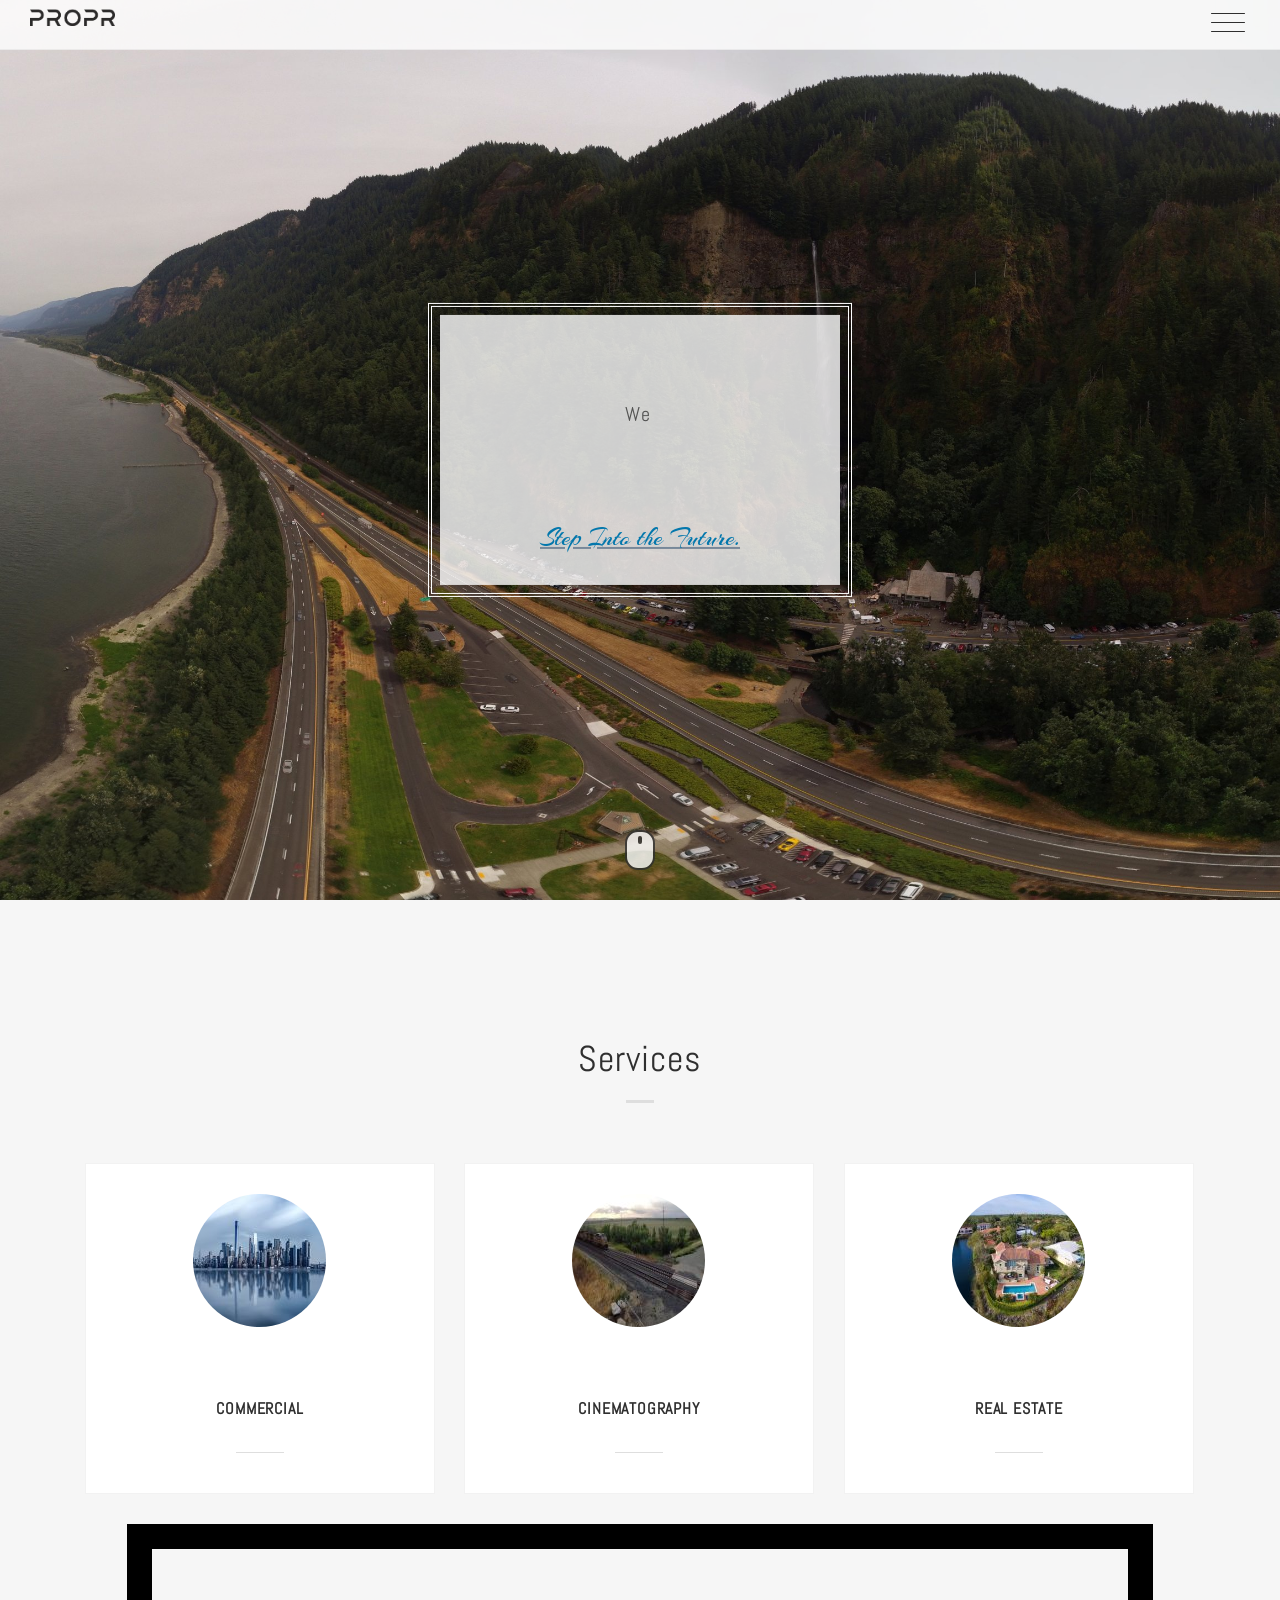
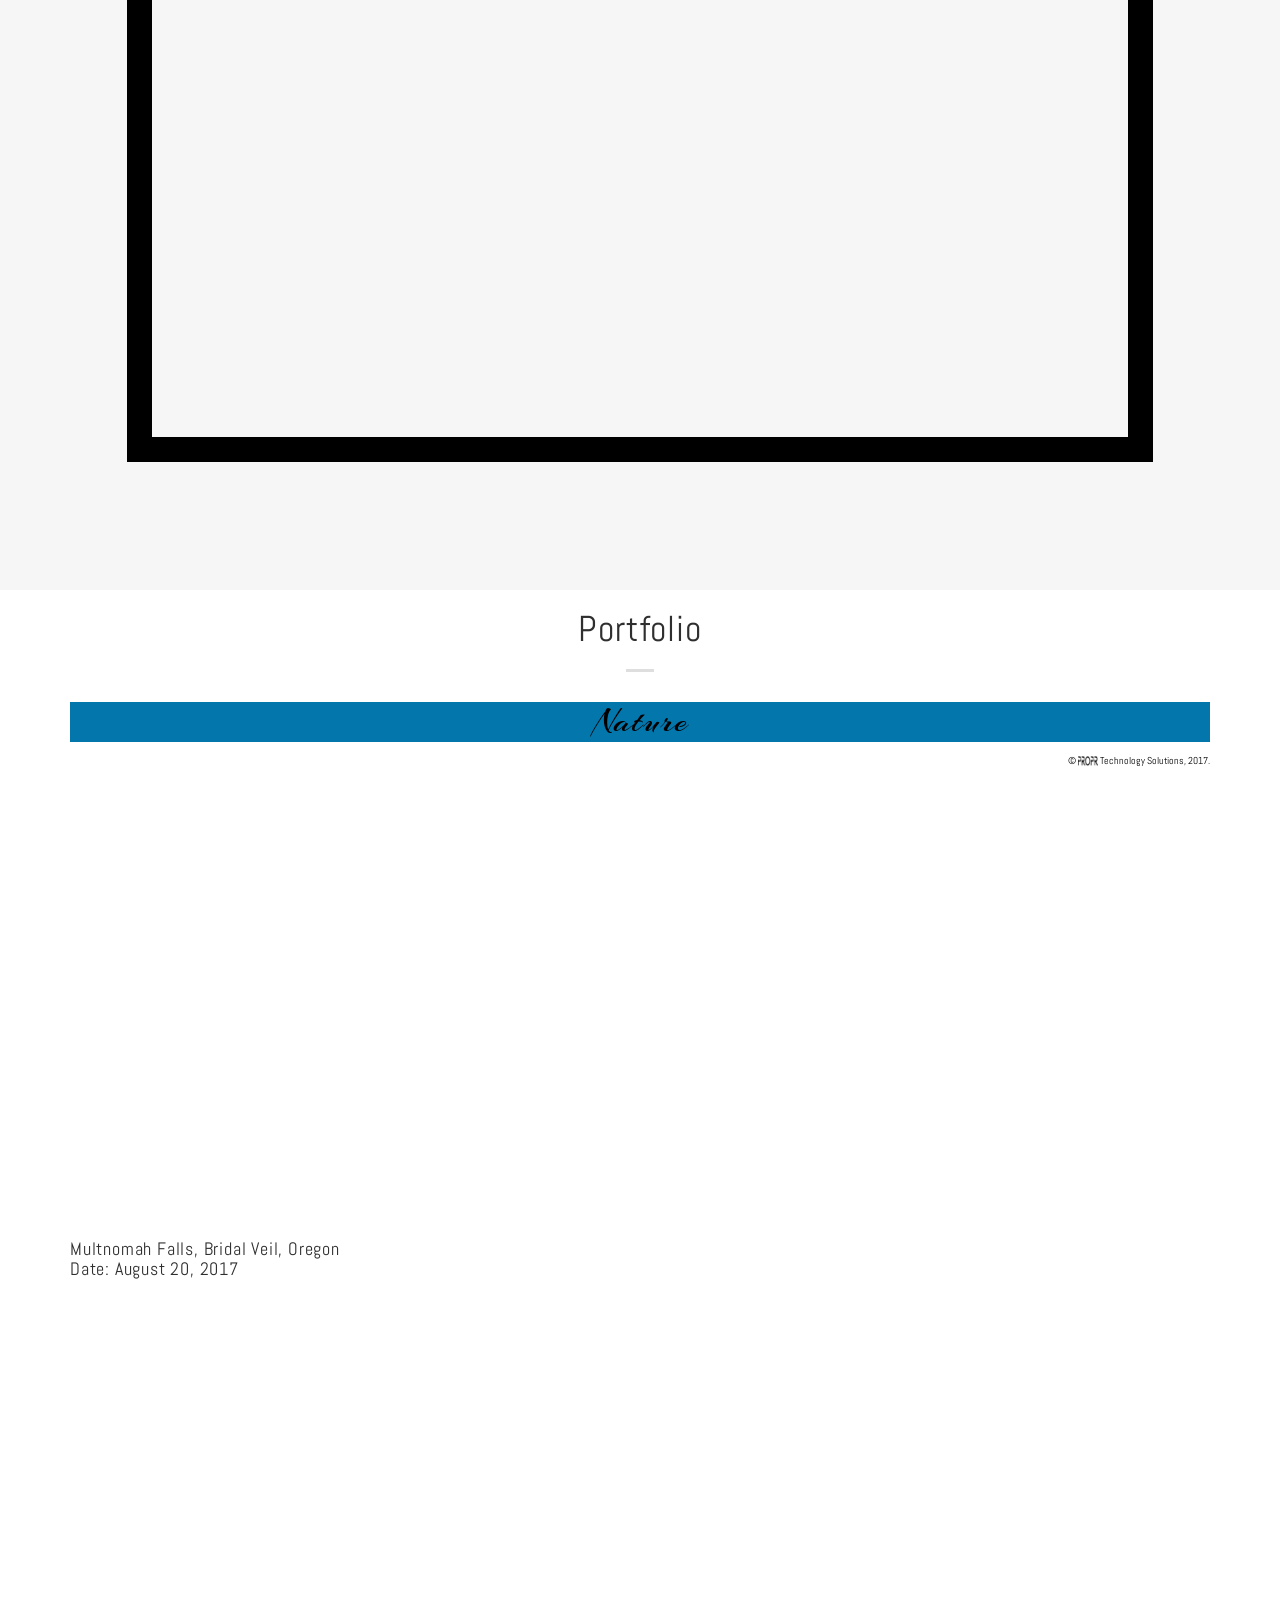
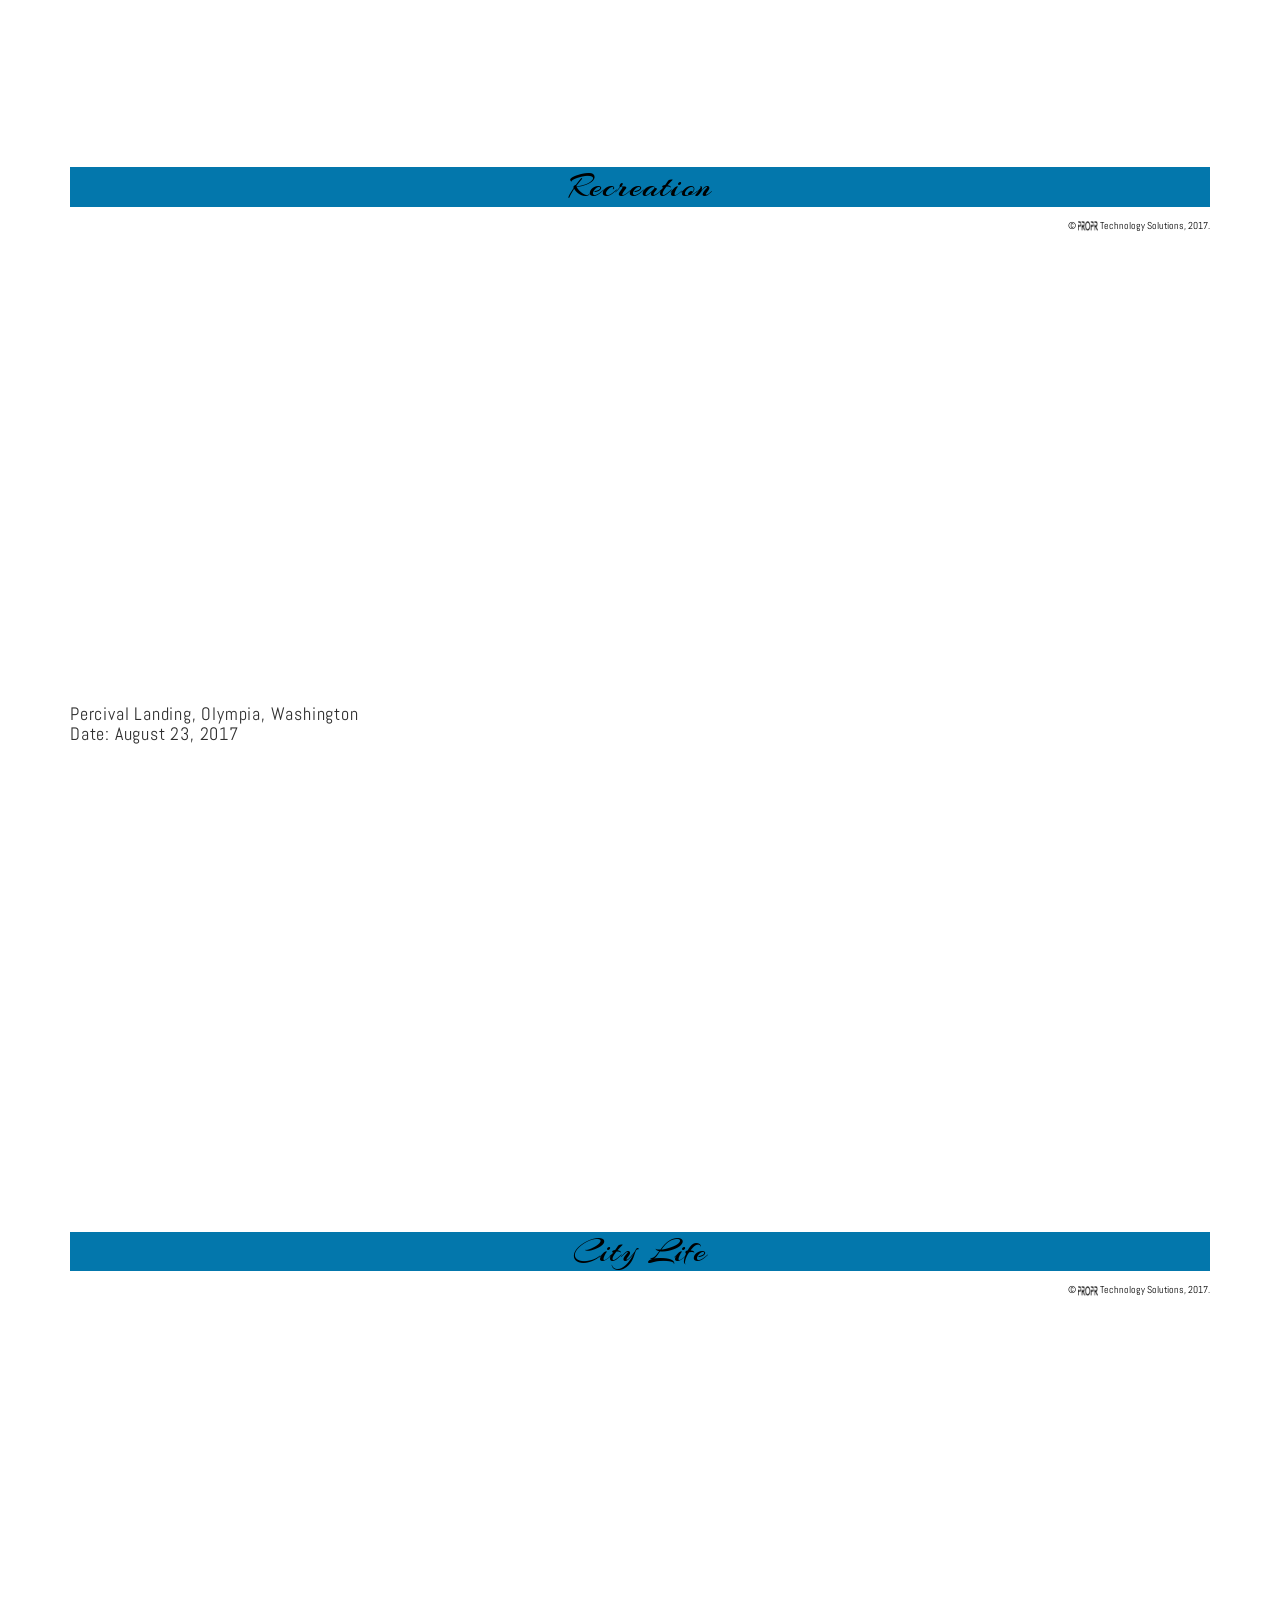
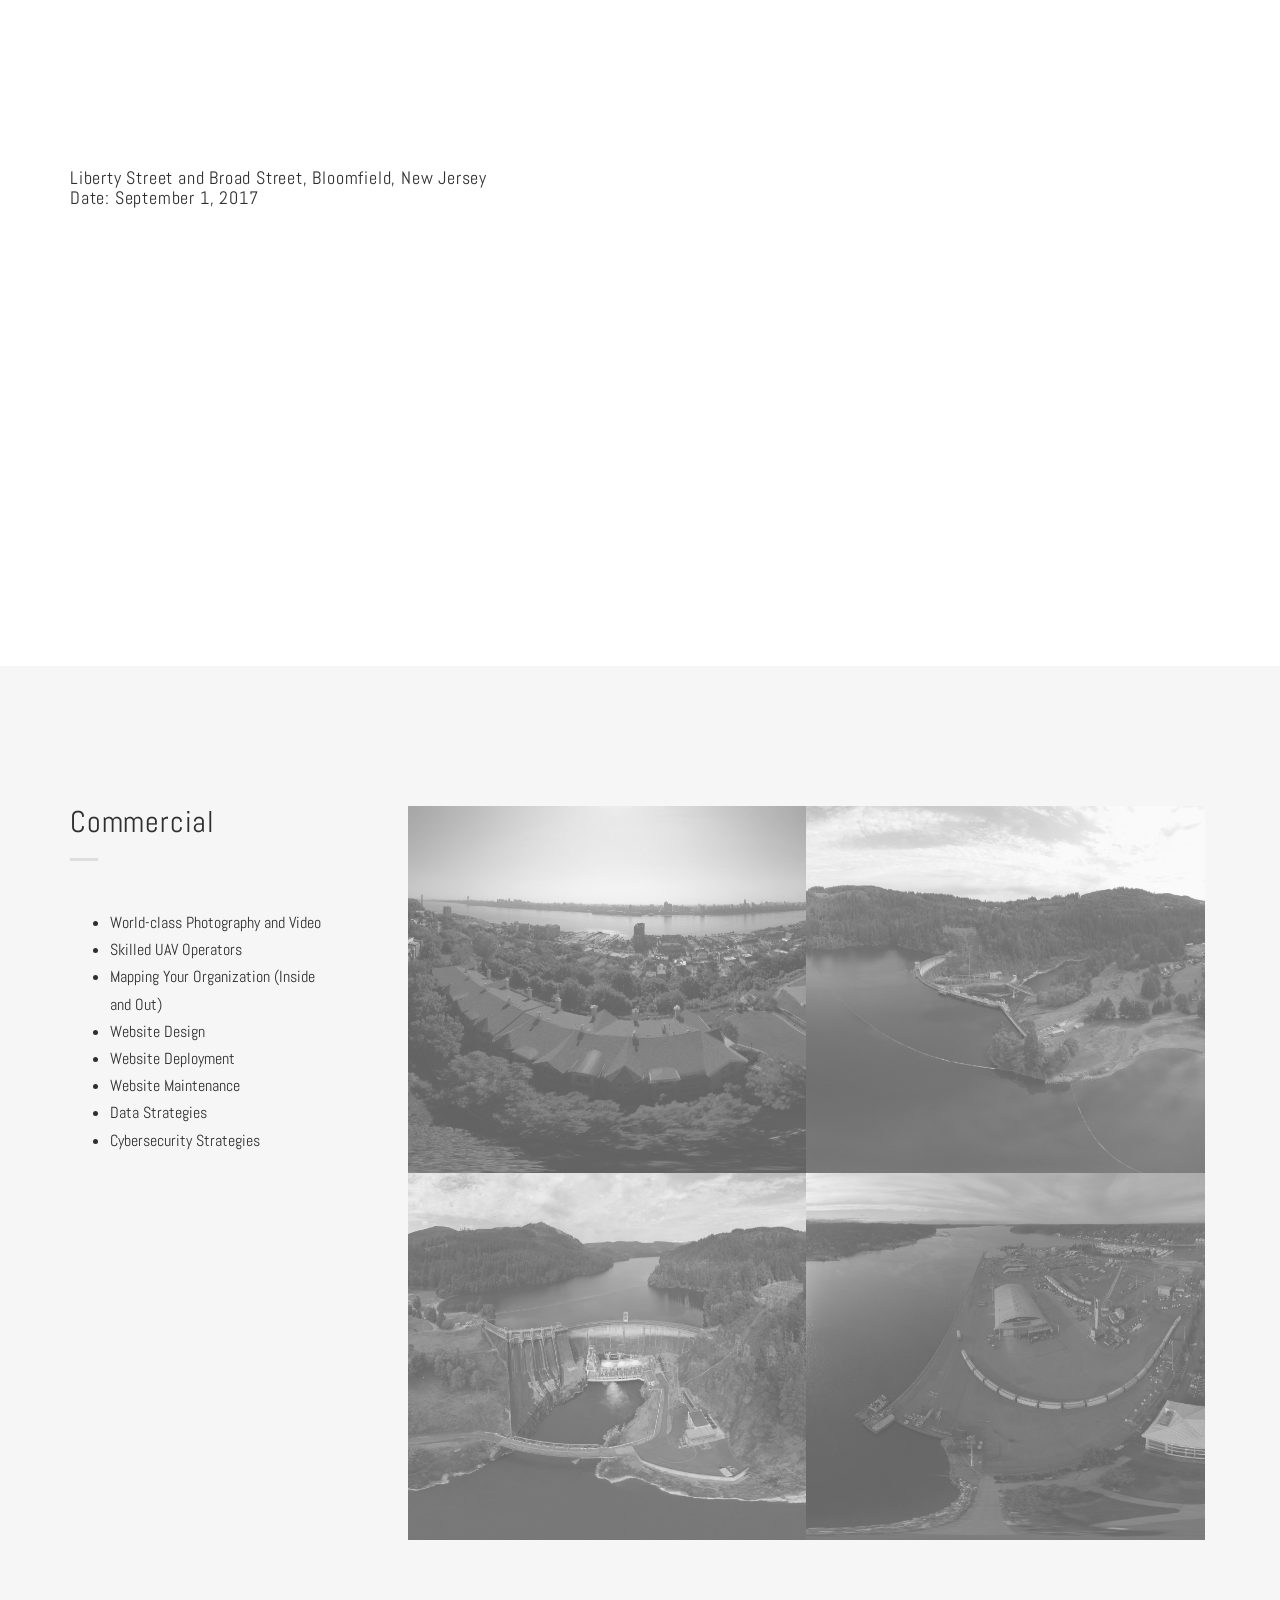
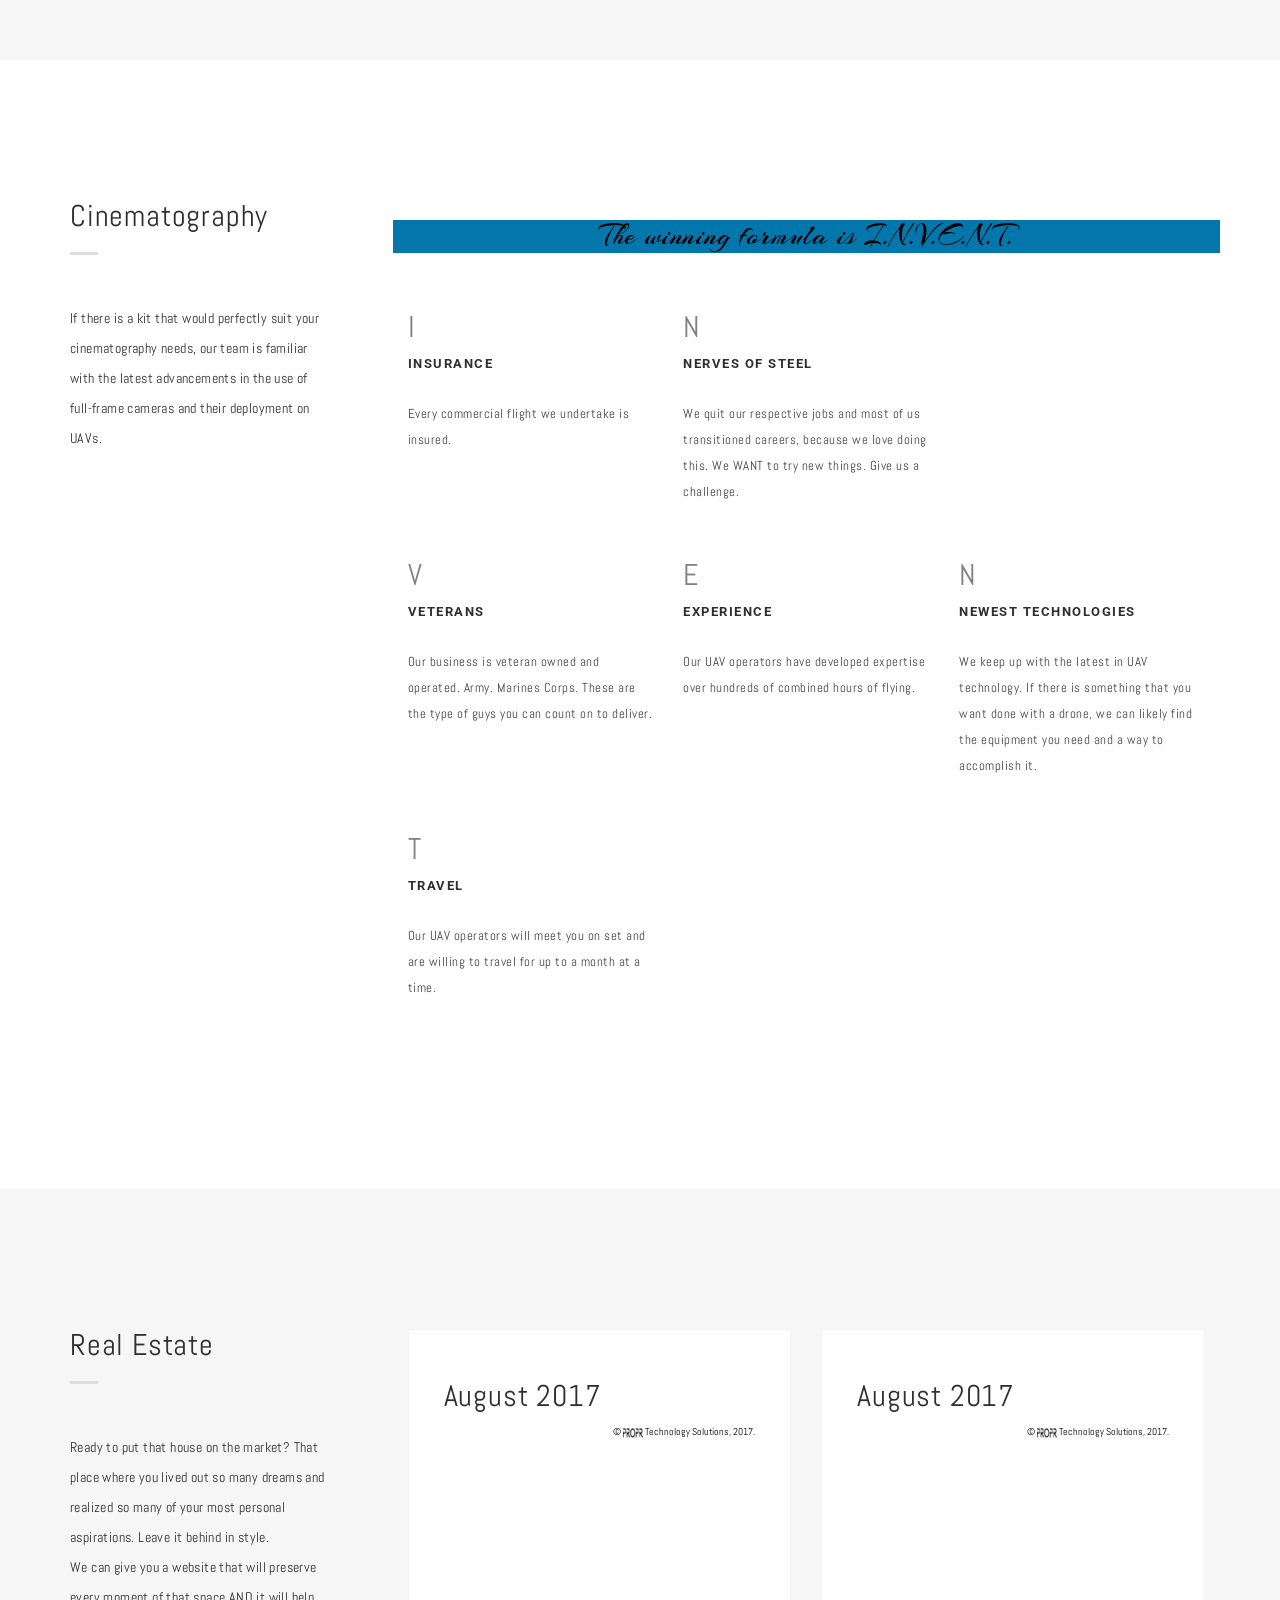
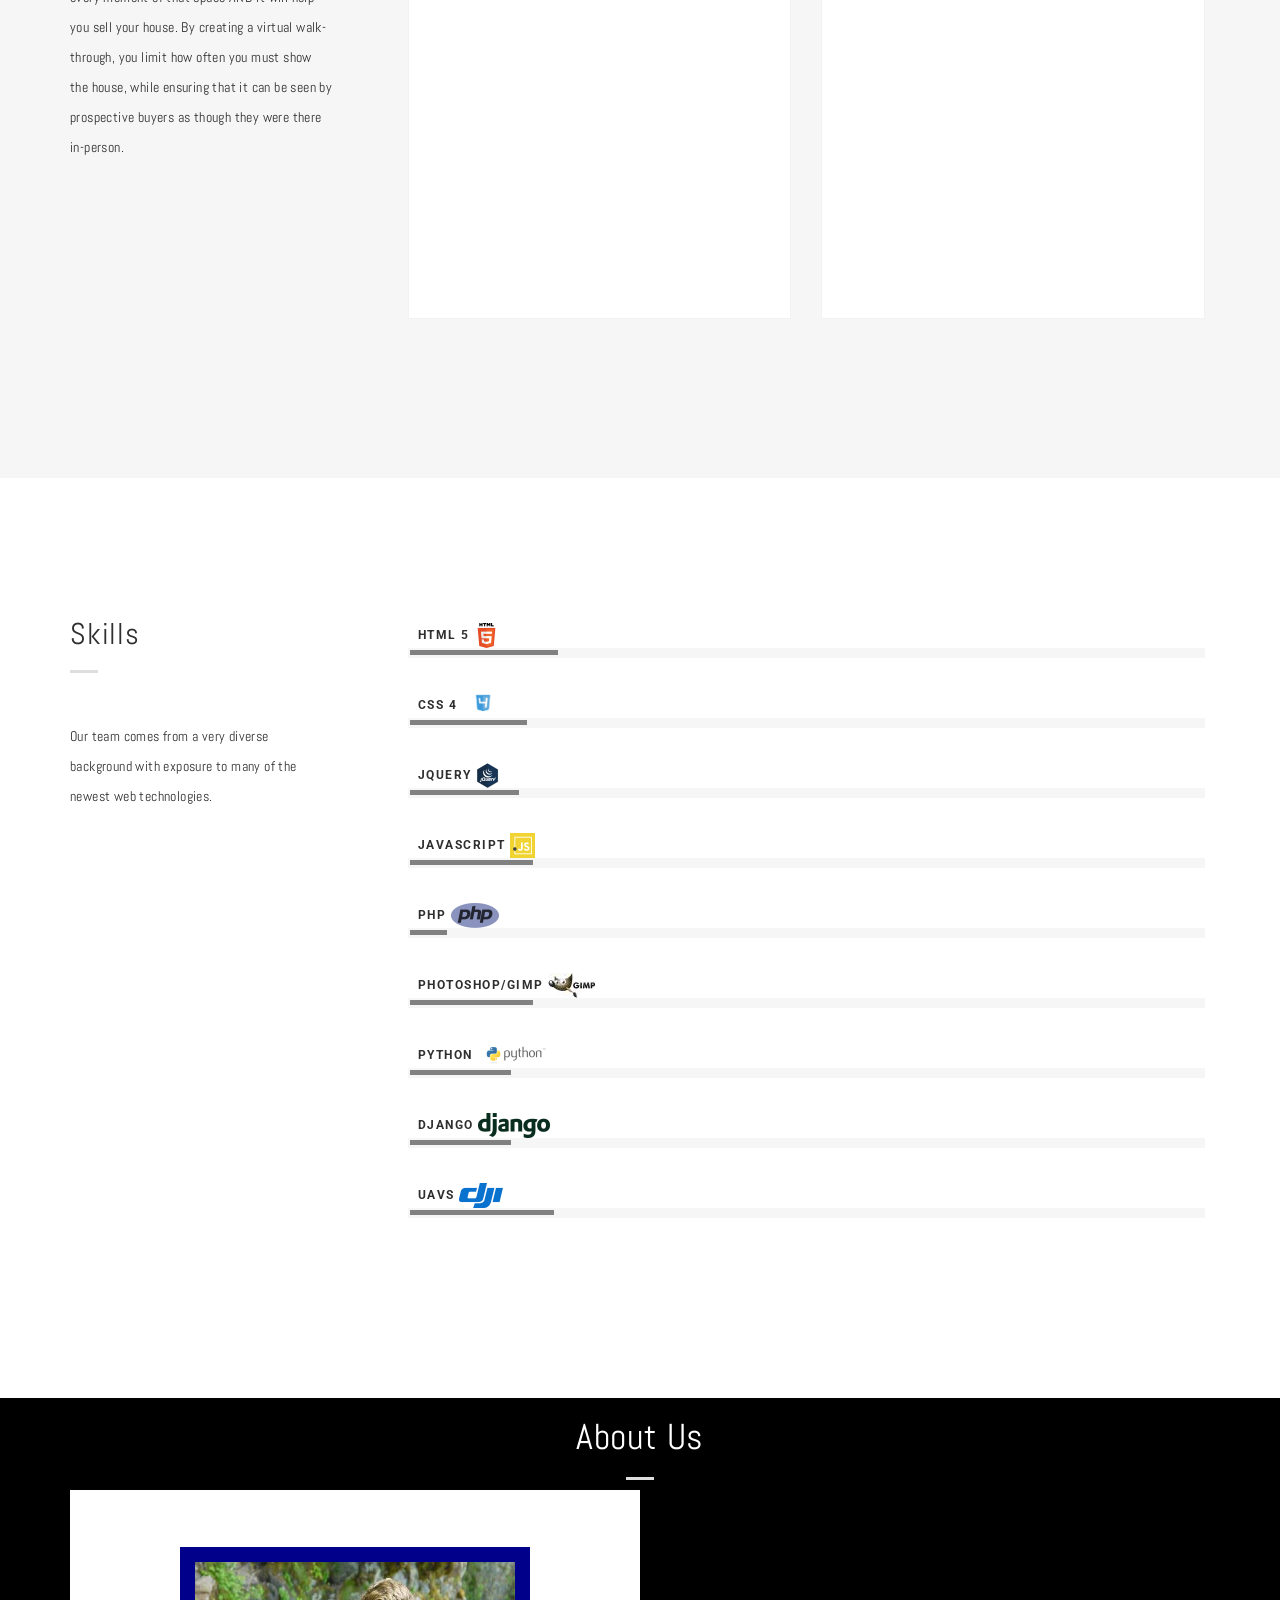
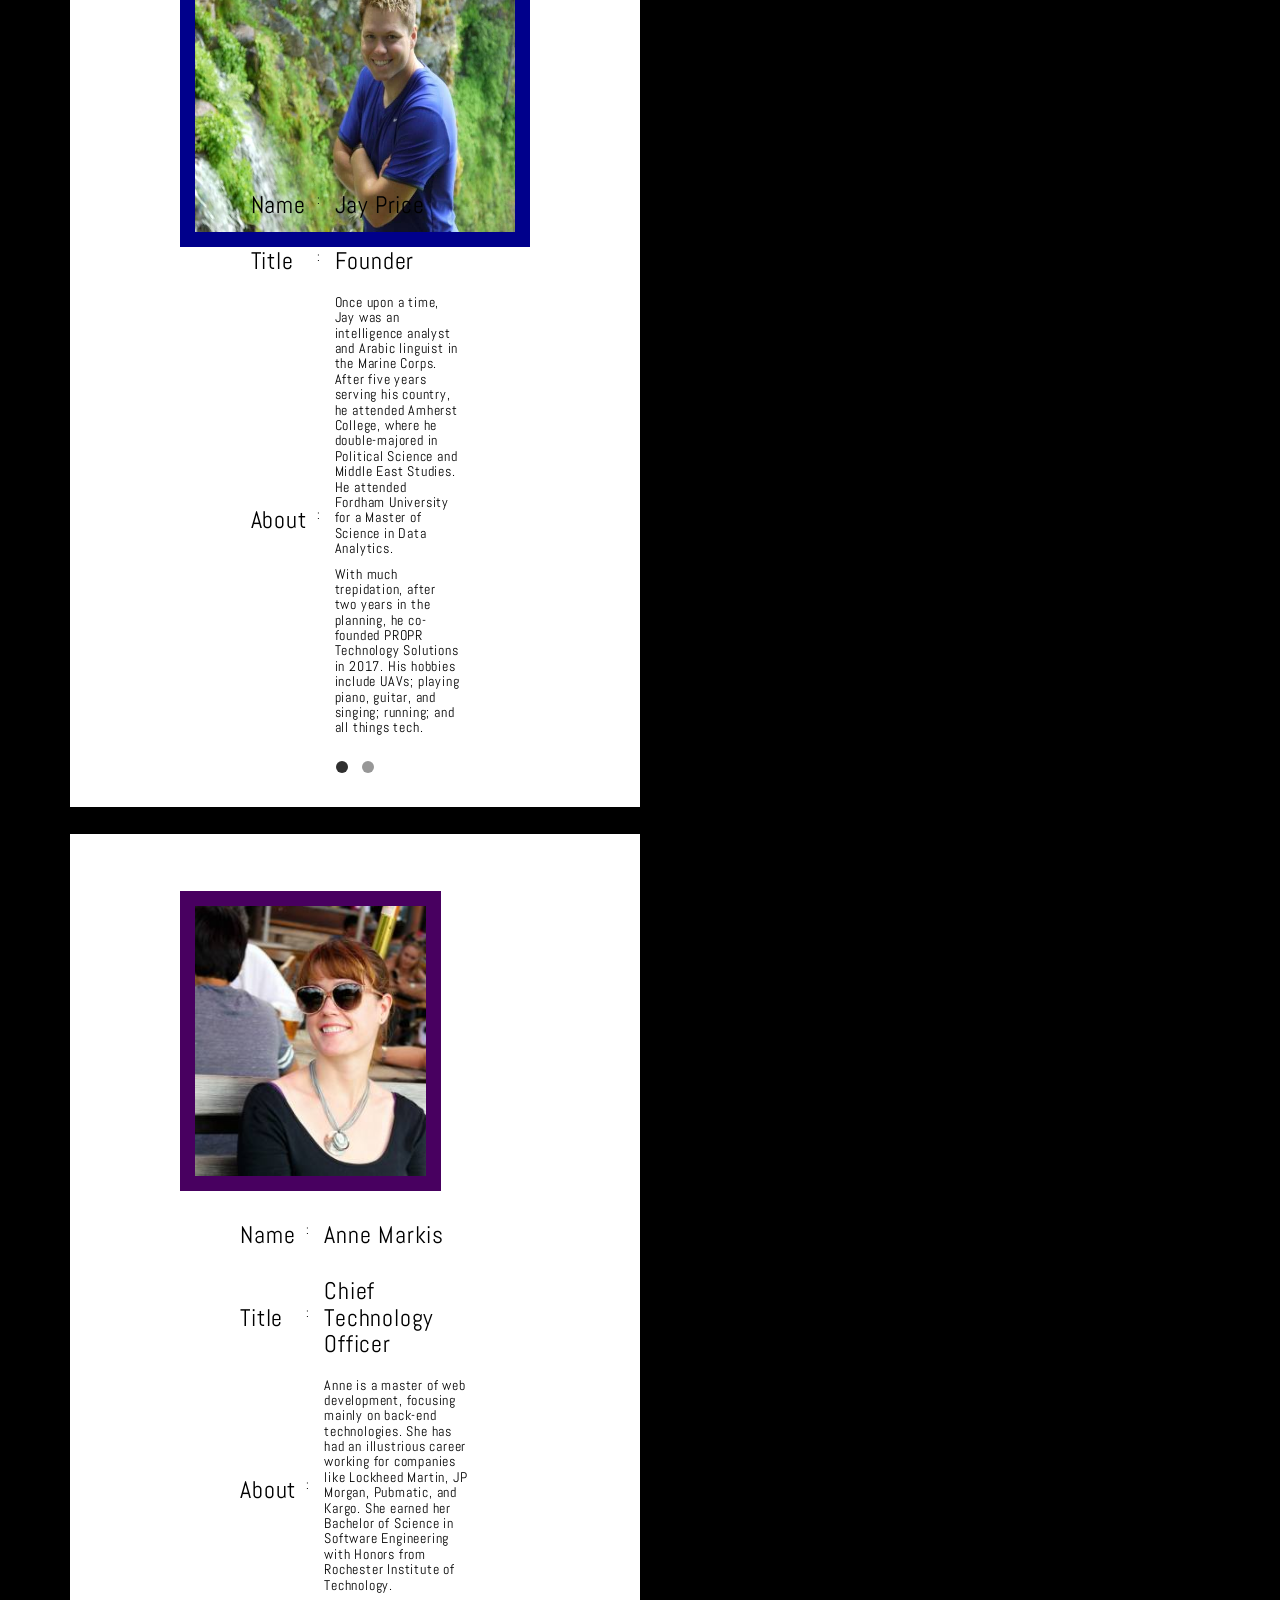
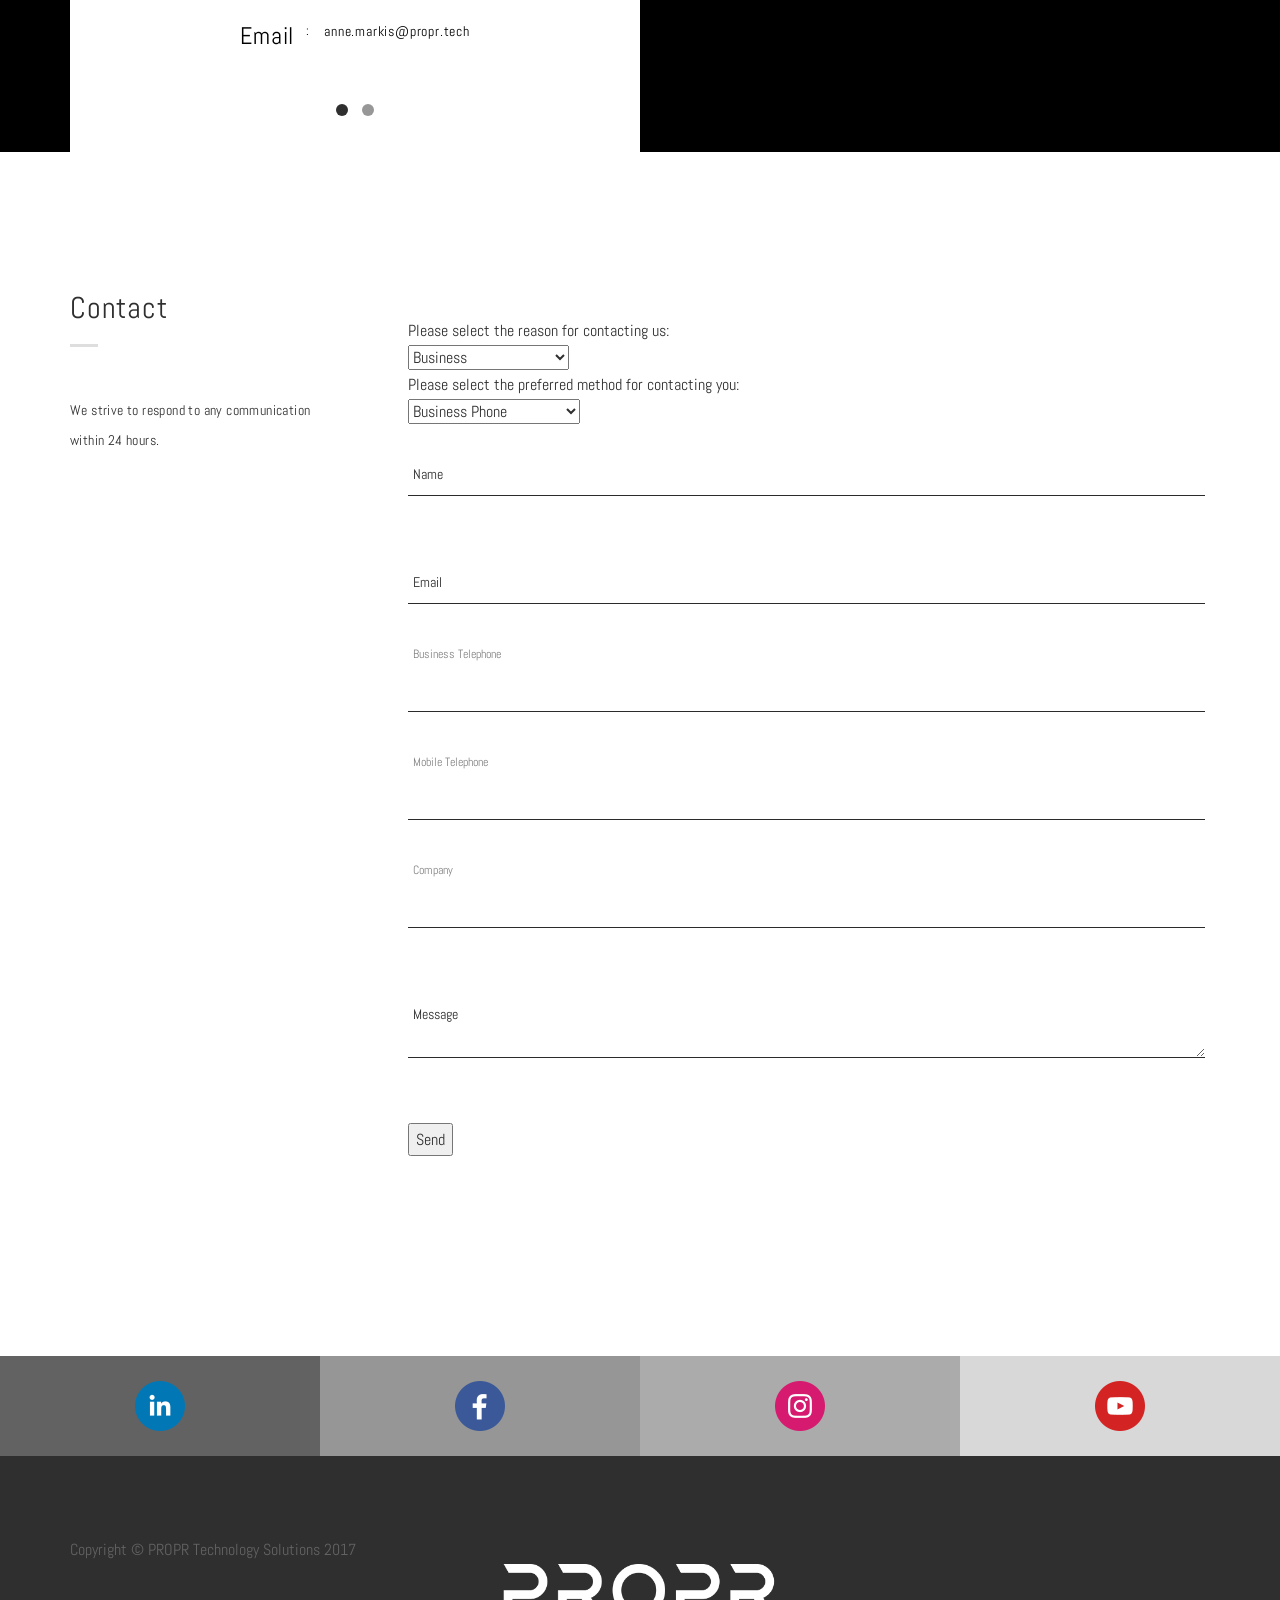
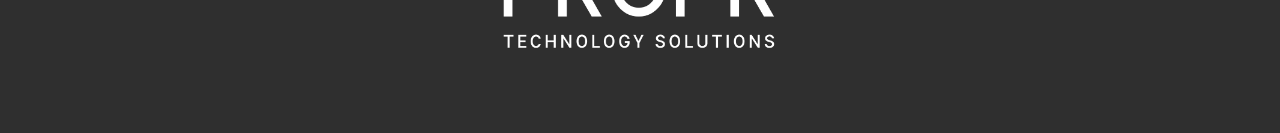
==== commit 03e3c127: "Rolled back to recaptcha v2." ====
--- a/index.html
+++ b/index.html
@@ -19,7 +19,7 @@
 
     <script type="text/javascript" src="https://cdn.pannellum.org/2.3/pannellum.js"></script>
     <script type="text/javascript" src="https://cdn.emailjs.com/sdk/2.2.4/email.min.js"></script>
-    <script src='https://www.google.com/recaptcha/api.js?render=6Ldu24gUAAAAAEtofDclCX_c6evnqp26_Ug9TbMK'></script>
+    <script src='https://www.google.com/recaptcha/api.js'></script>
 
     <!--fonts google-->
     <link href="https://fonts.googleapis.com/css?family=Roboto+Slab:400,700" rel="stylesheet" type="text/css">
@@ -748,6 +748,7 @@
                     <textarea name="messageContent" required=""></textarea><span class="highlight"></span><span class="bar"></span><label>Message</label>
                   </div>
                   <button>Send</button>
+                  <div class="g-recaptcha" data-sitekey="6Ley3IgUAAAAAMjlrVigWLp6Pnr9aC0OGVGnPsYt"></div>
                 </form>
               </div>
             </div>
@@ -811,6 +812,7 @@
         emailjs.init("user_X5QXh3PhfBpbu2xoNmTan");
      })();
      </script>
+    </script>
     <script src="optimized/js/email.js" type="text/javascript"></script>
     <script src="optimized/js/panorama.js" type="text/javascript"></script>
   </body>
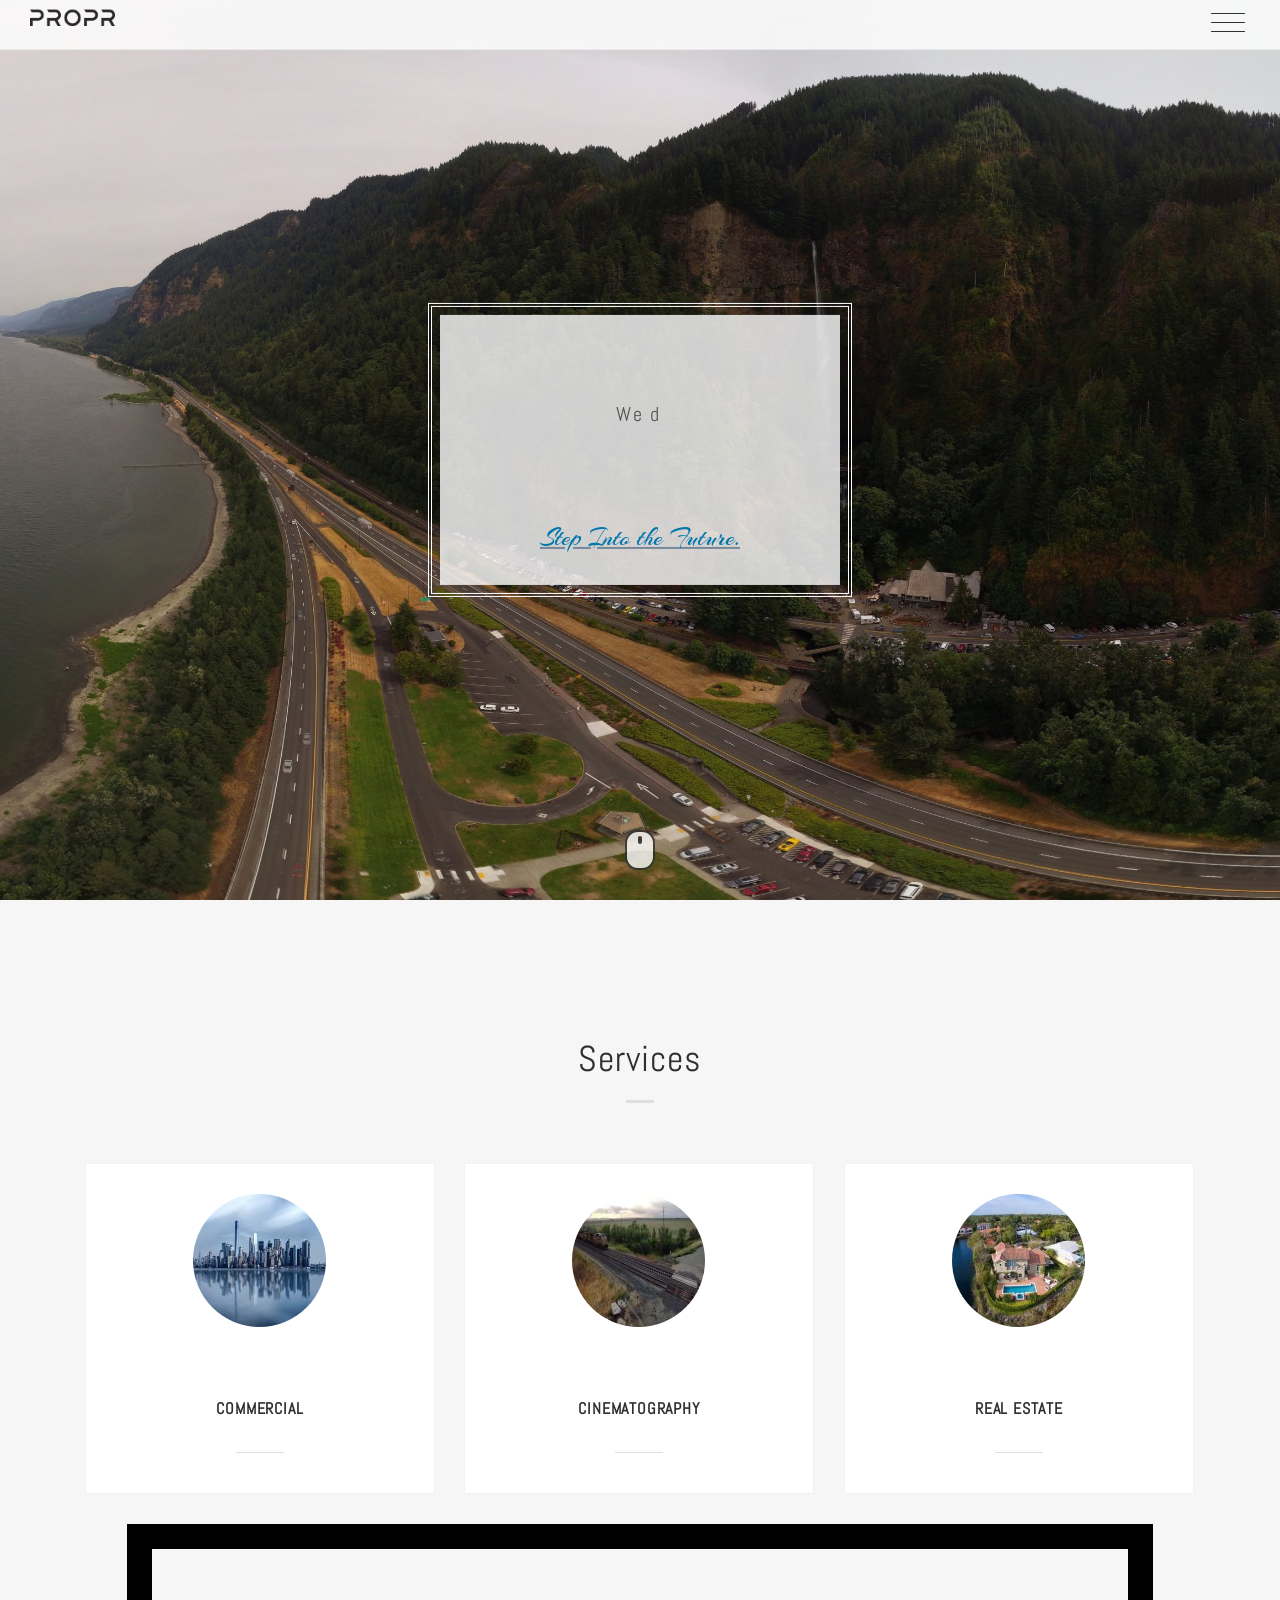
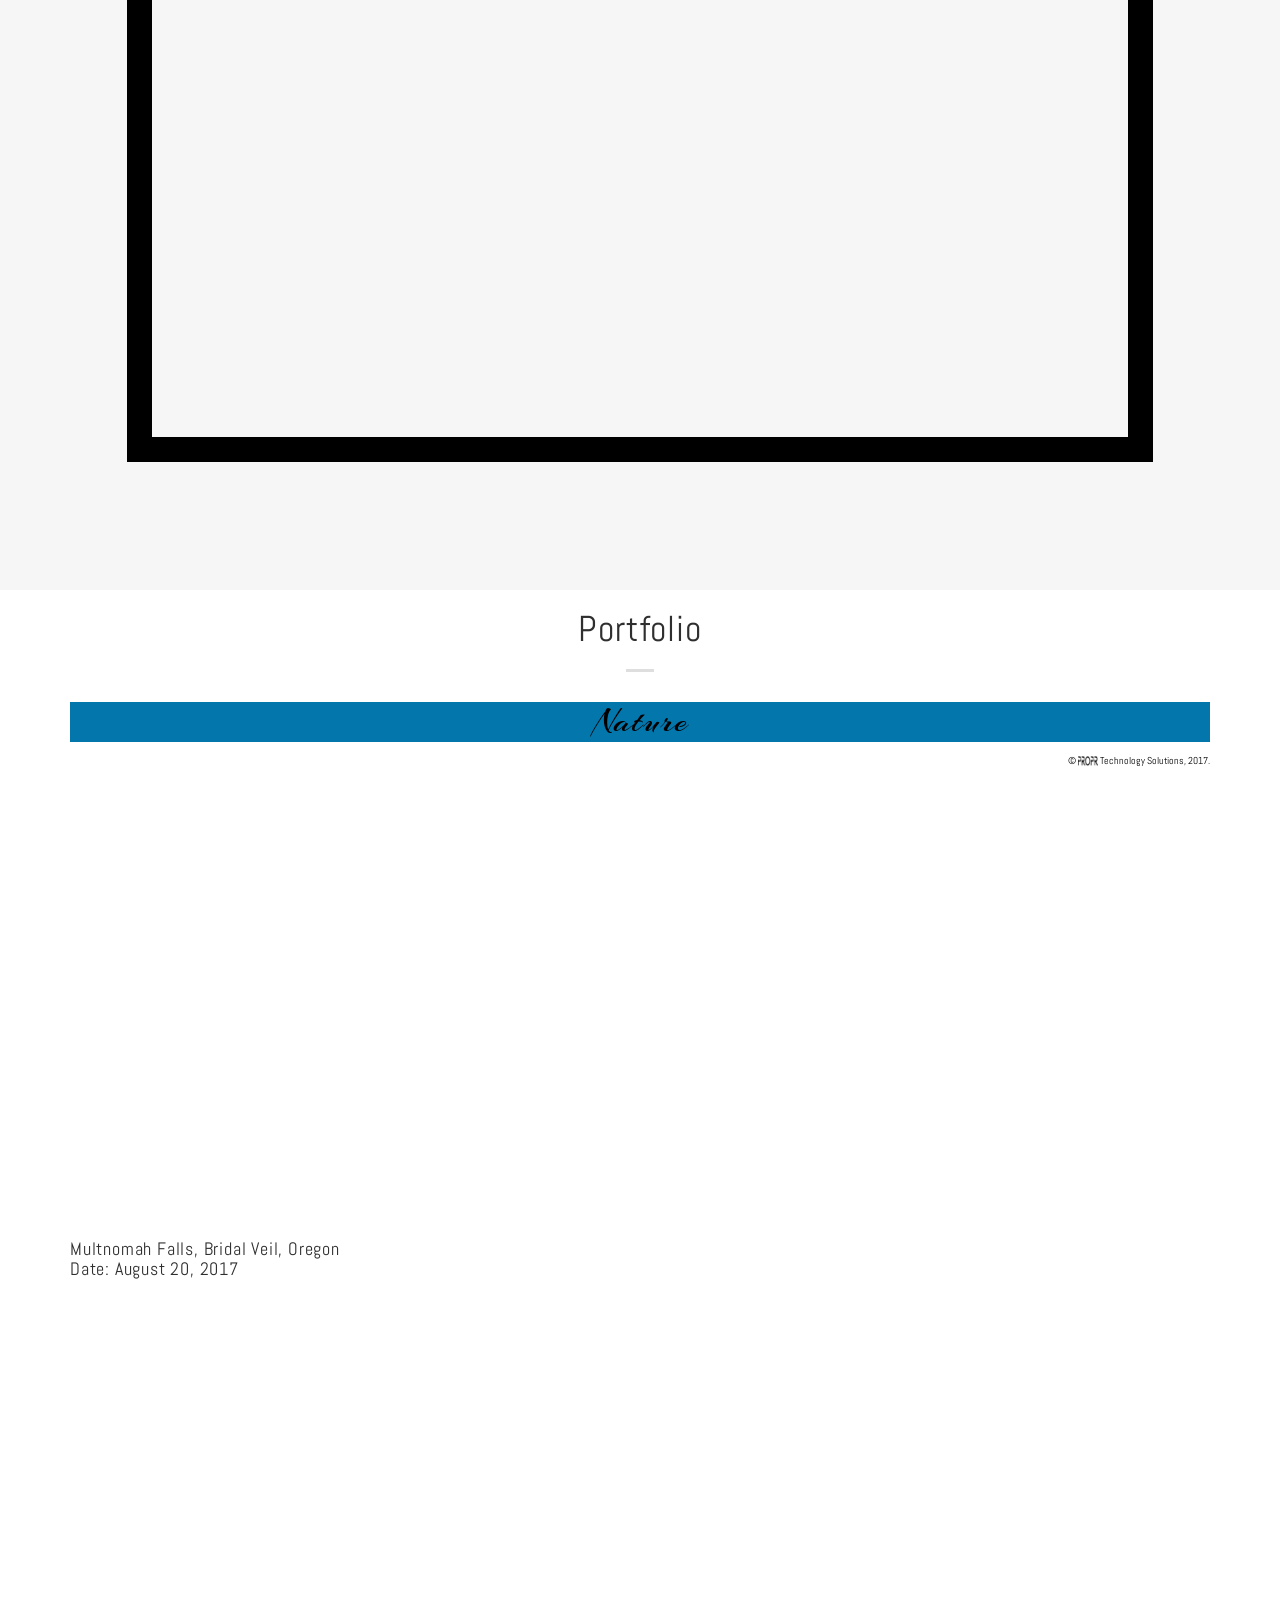
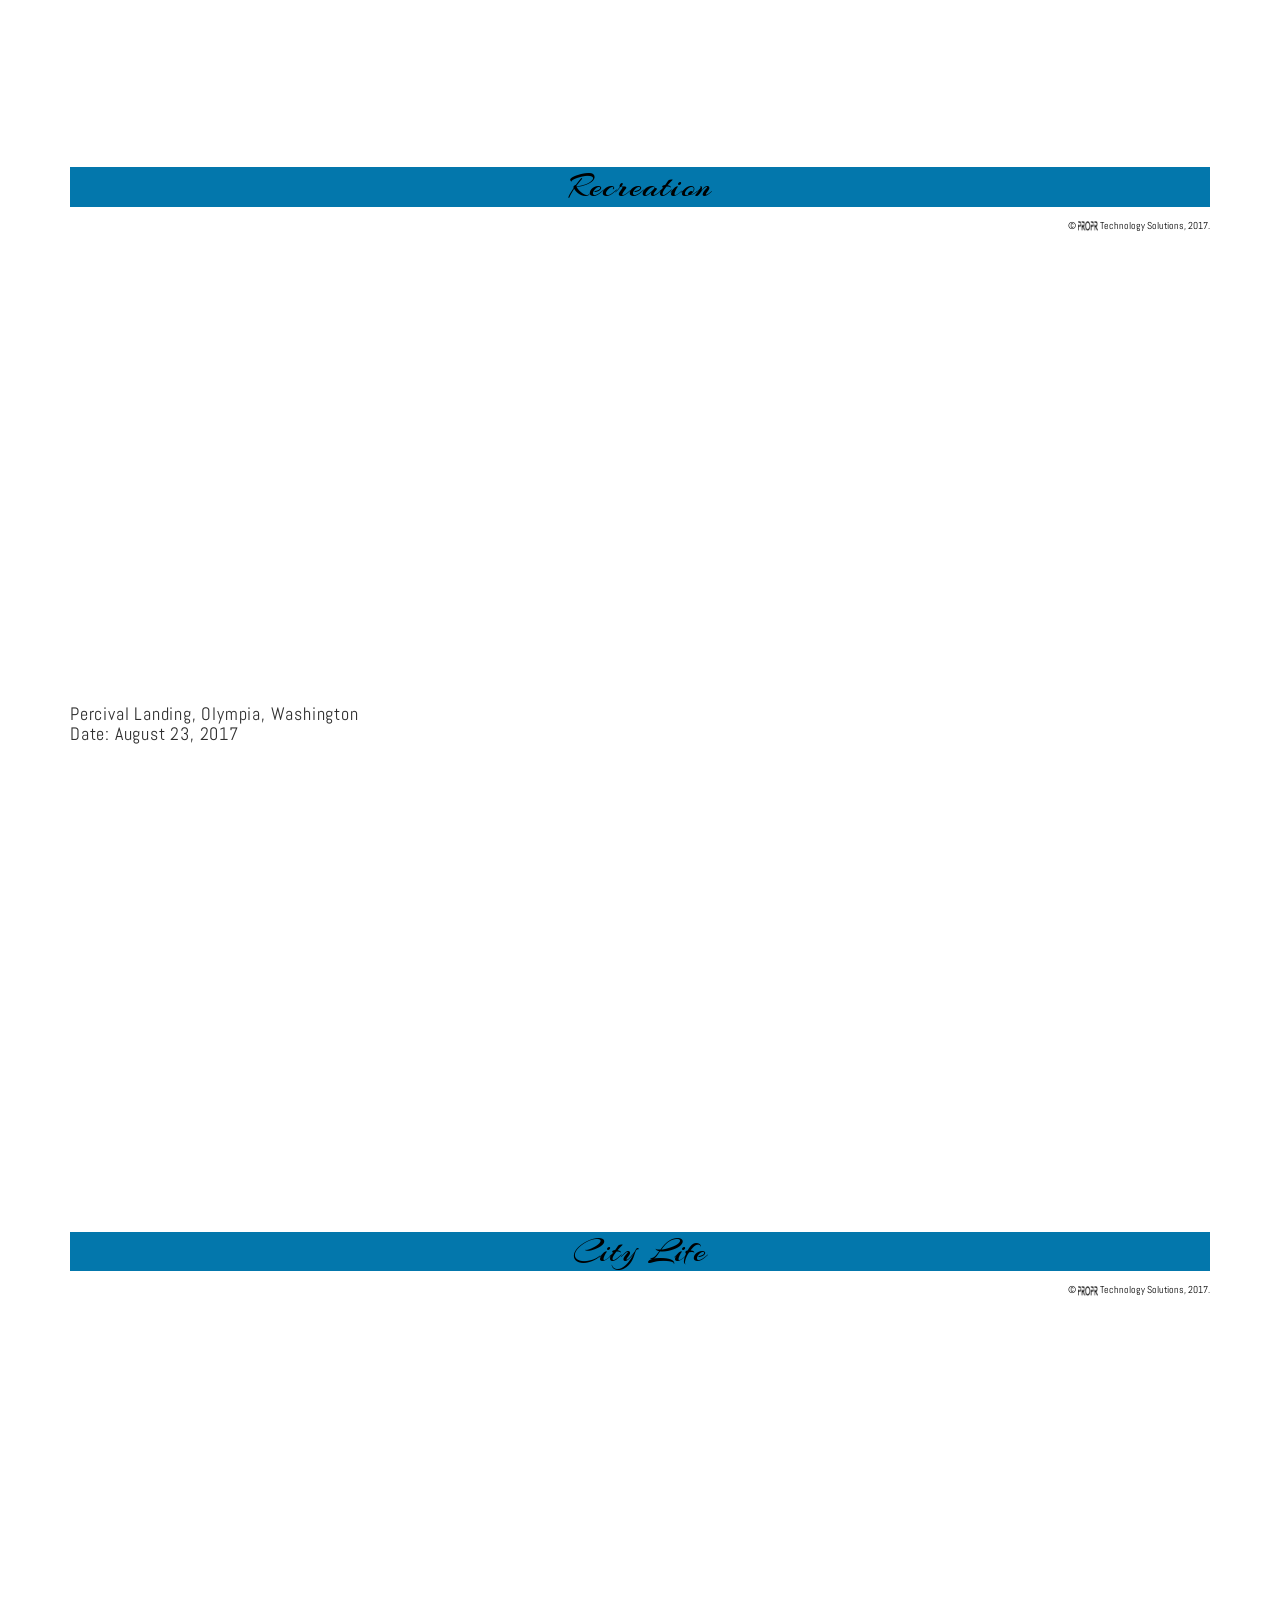
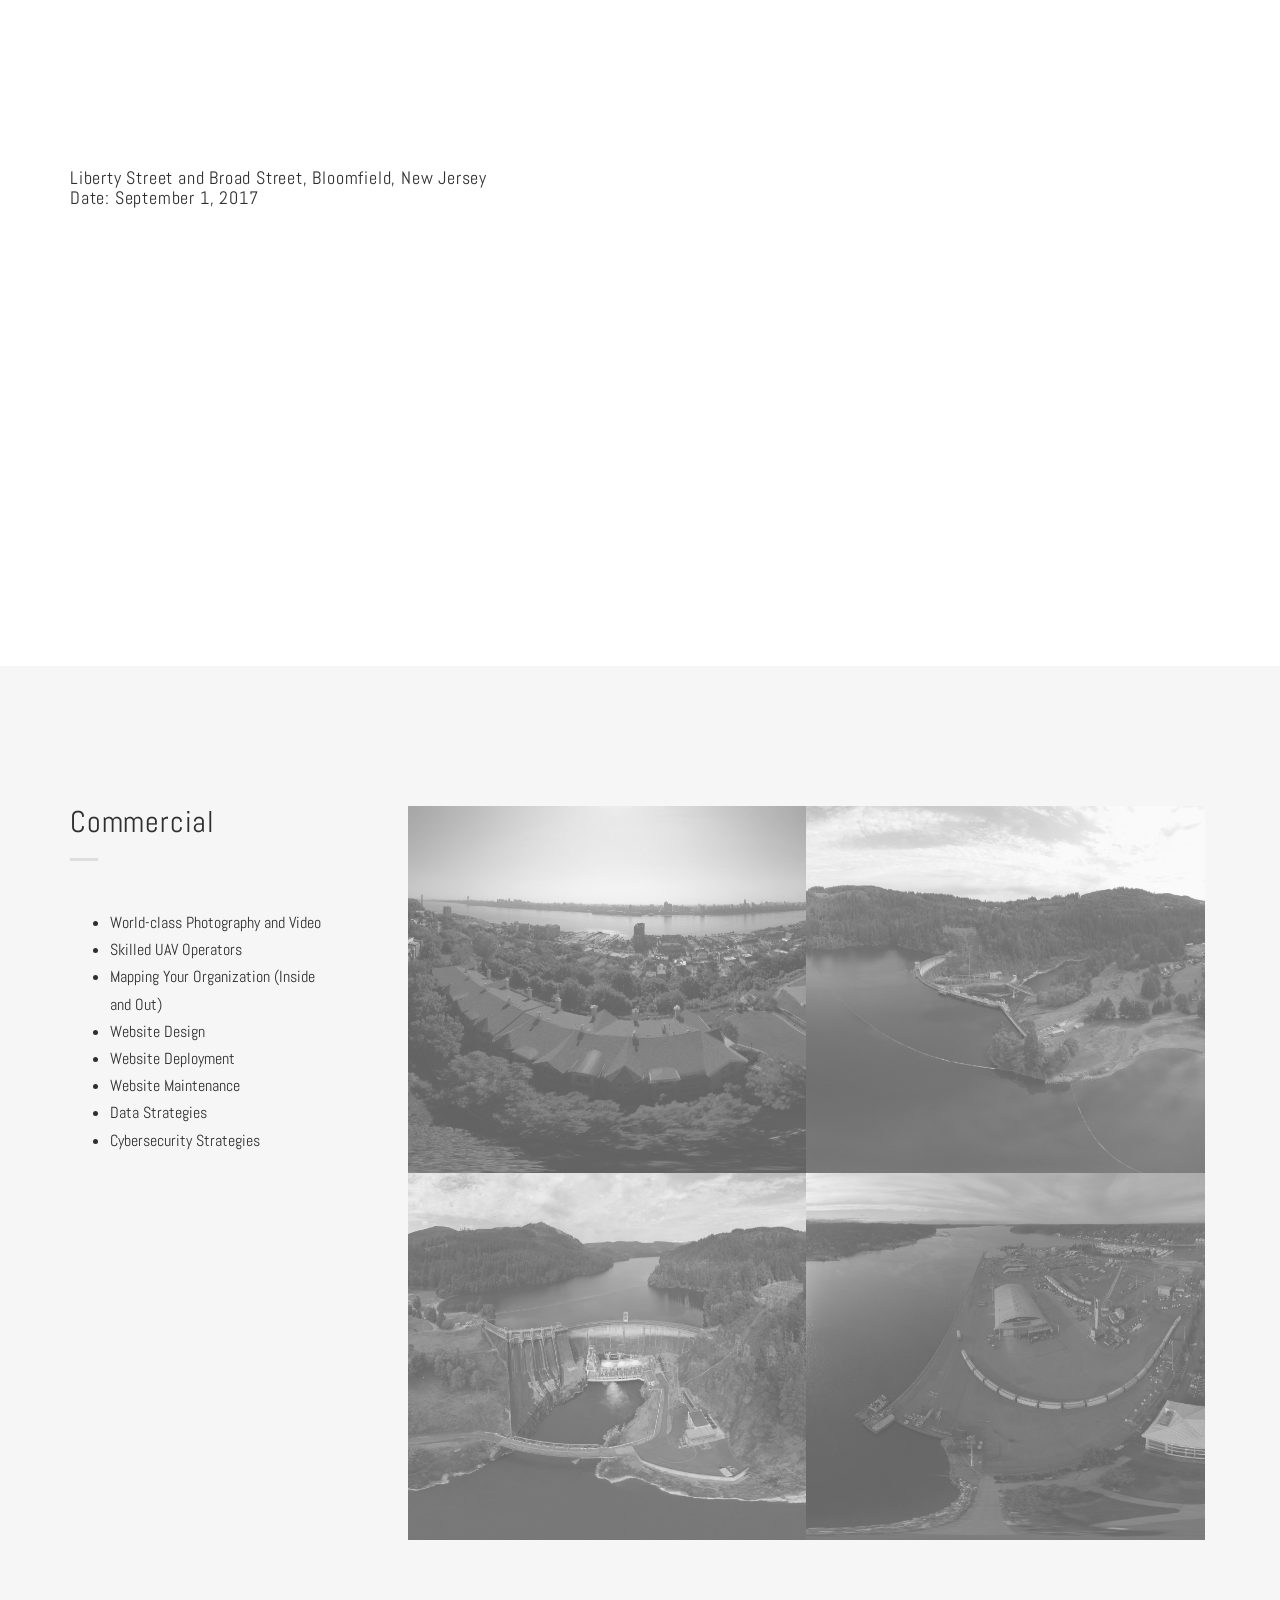
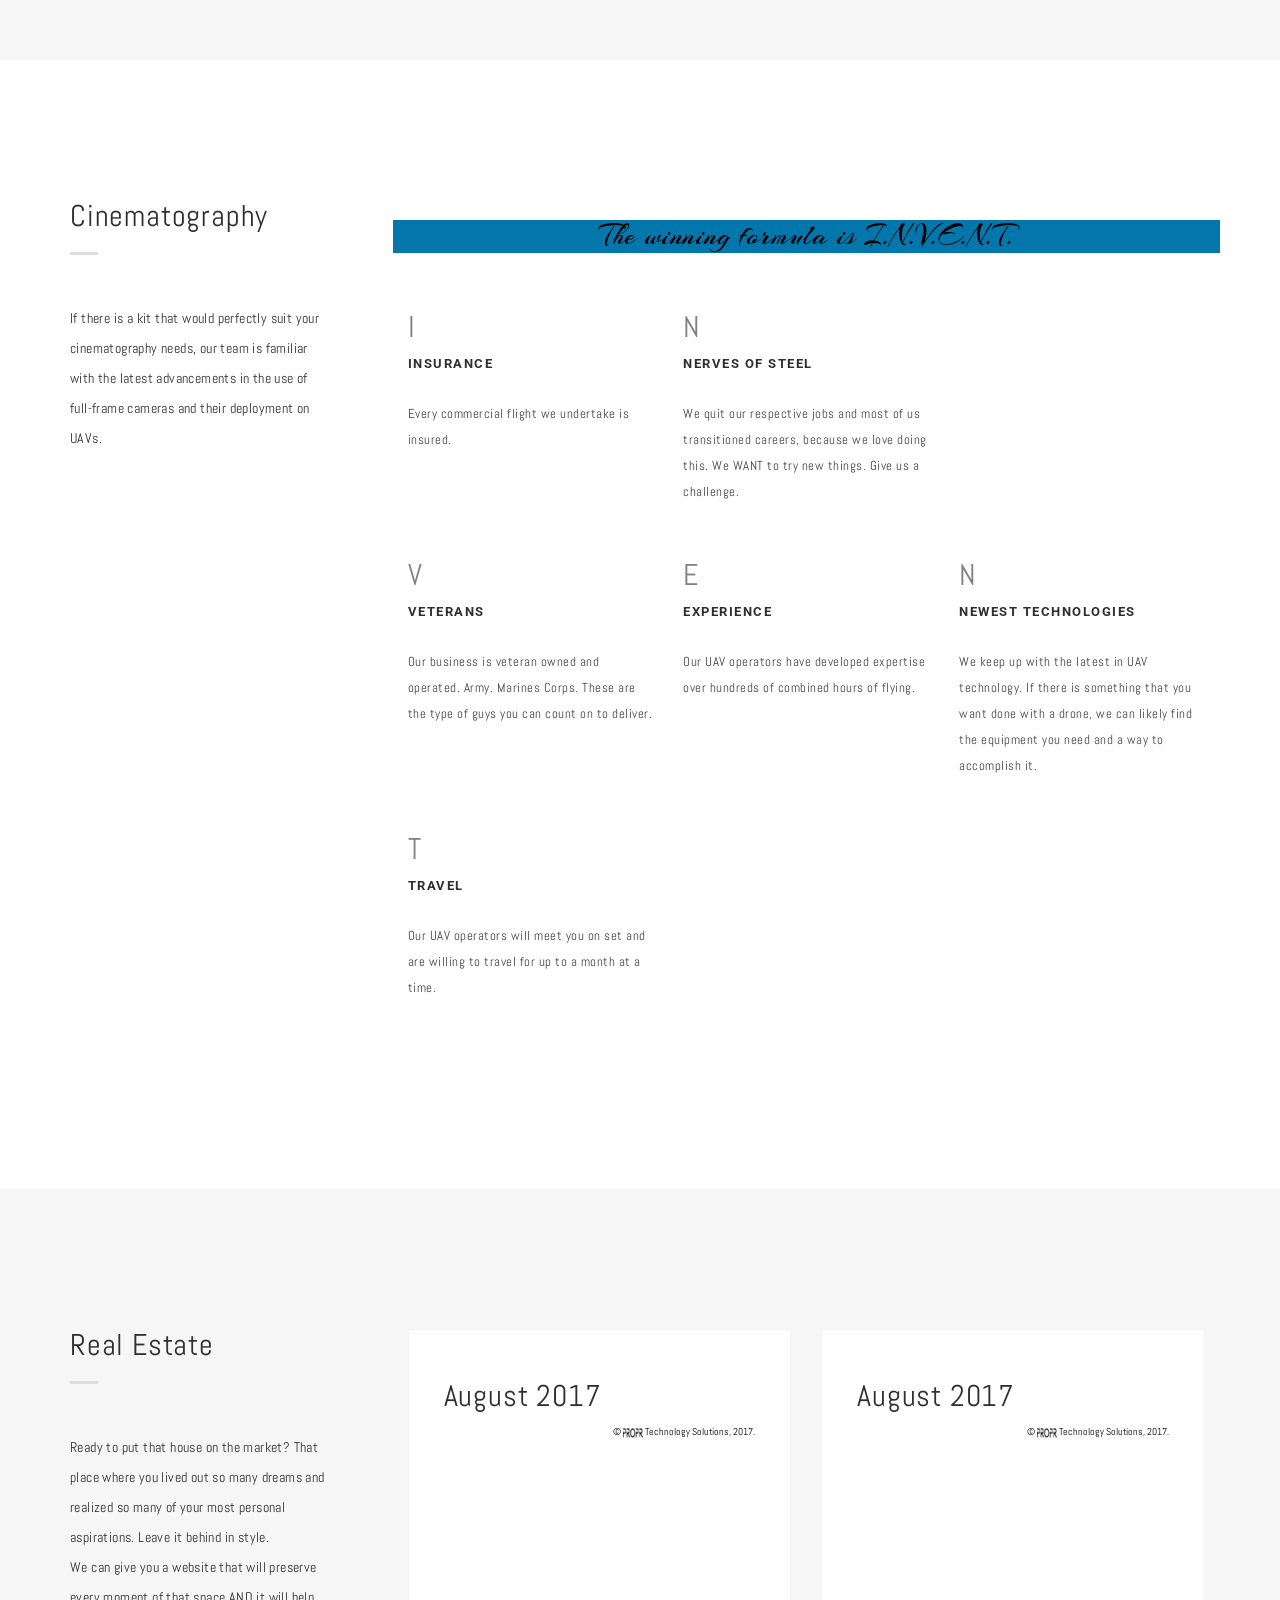
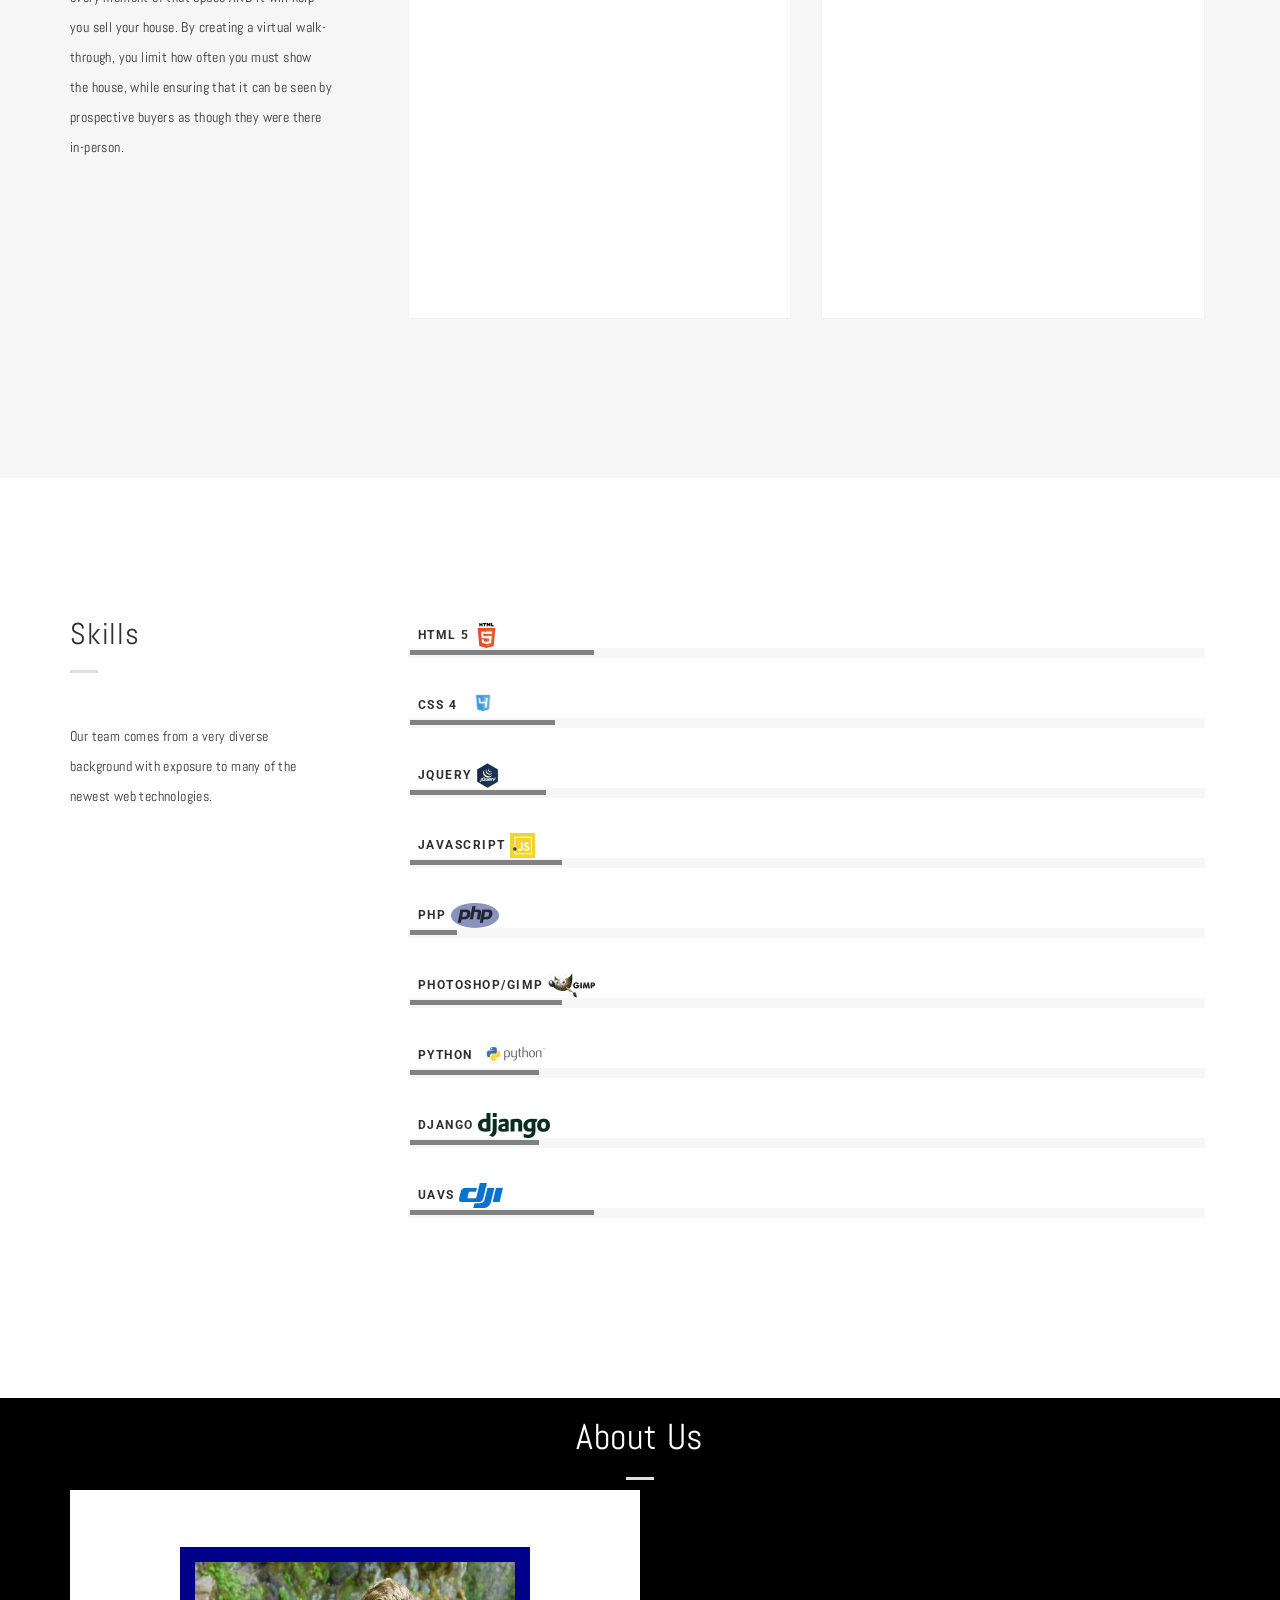
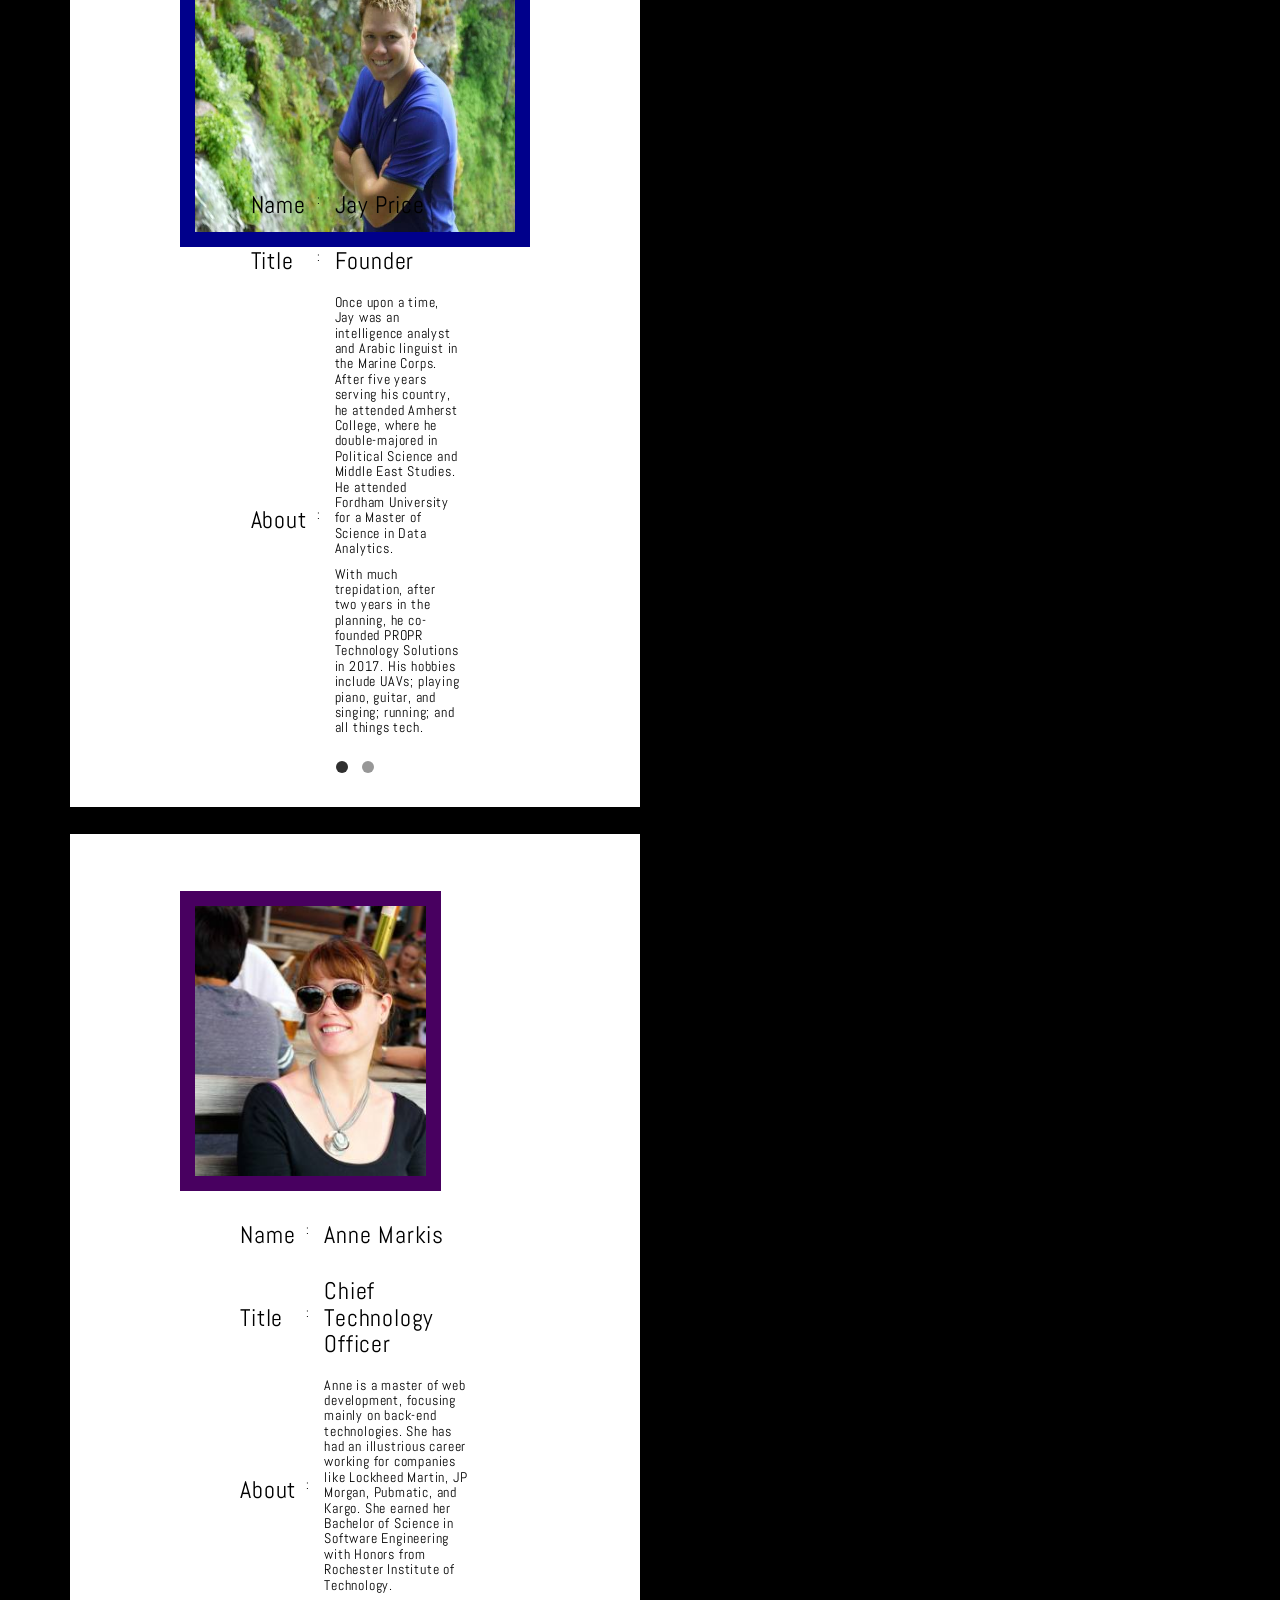
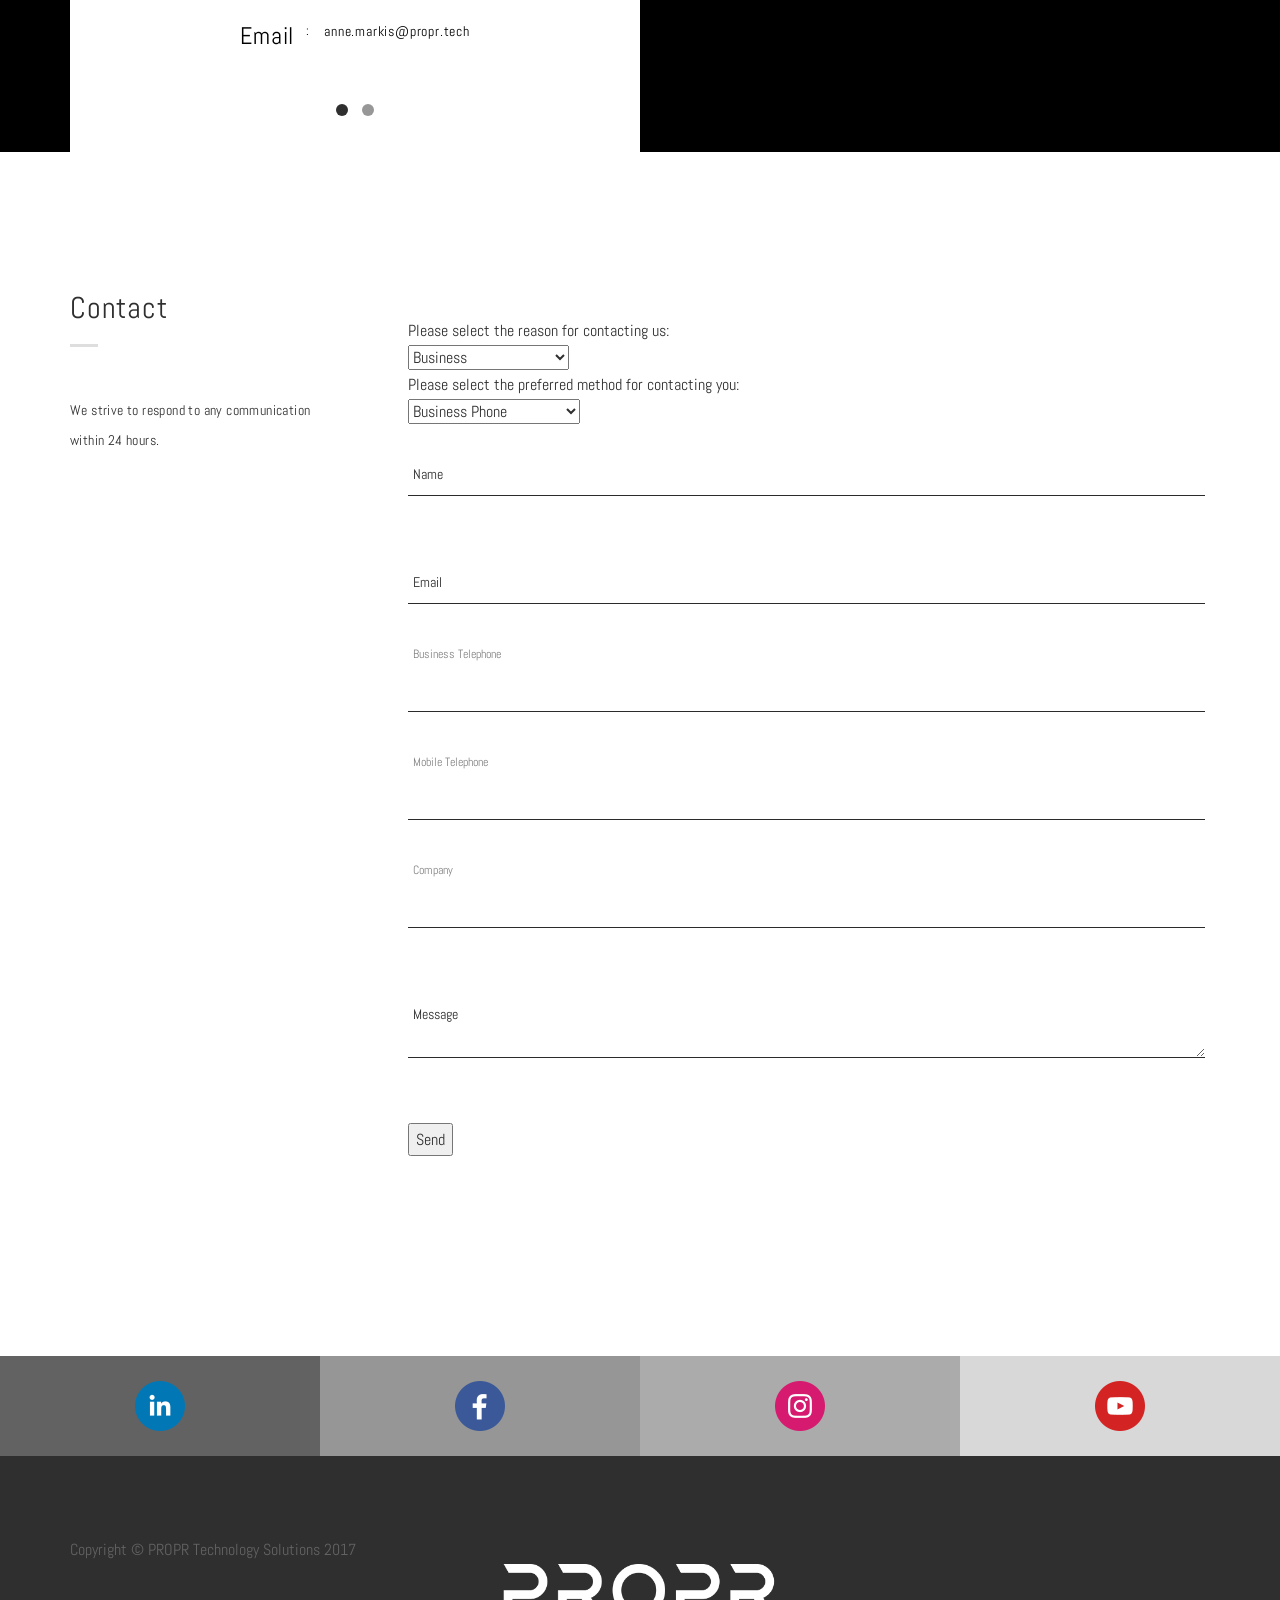
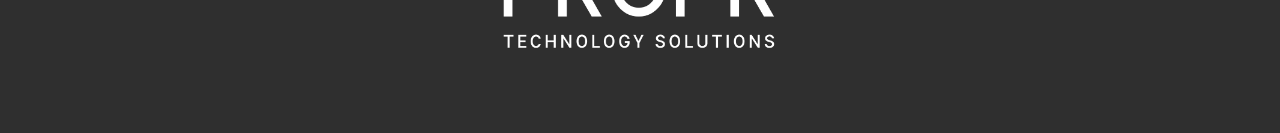
==== commit b7b2e0cf: "Moved the scripts up to the top of the page to test contact form functionality." ====
--- a/index.html
+++ b/index.html
@@ -25,6 +25,14 @@
     <link href="https://fonts.googleapis.com/css?family=Roboto+Slab:400,700" rel="stylesheet" type="text/css">
     <link href="https://fonts.googleapis.com/css?family=Roboto:400,300,500,700" rel="stylesheet" type="text/css">
     <link href="https://fonts.googleapis.com/css?family=Abel" rel="stylesheet">
+
+    <!--email functionality-->
+    <script type="text/javascript" src="https://cdn.emailjs.com/sdk/2.2.4/email.min.js"></script>
+    <script type="text/javascript">
+     (function(){
+        emailjs.init("user_X5QXh3PhfBpbu2xoNmTan");
+     })();
+     </script>
 
 
     <!--[if lt IE 9]>
@@ -805,13 +813,6 @@
     <script src="optimized/js/typed.js" type="text/javascript"></script>
     <script src="optimized/js/main.js" type="text/javascript"></script>
     <script src="https://cdn.pannellum.org/2.3/pannellum.js"></script>
-    //Email functionality
-    <script type="text/javascript" src="https://cdn.emailjs.com/sdk/2.2.4/email.min.js"></script>
-    <script type="text/javascript">
-     (function(){
-        emailjs.init("user_X5QXh3PhfBpbu2xoNmTan");
-     })();
-     </script>
     </script>
     <script src="optimized/js/email.js" type="text/javascript"></script>
     <script src="optimized/js/panorama.js" type="text/javascript"></script>
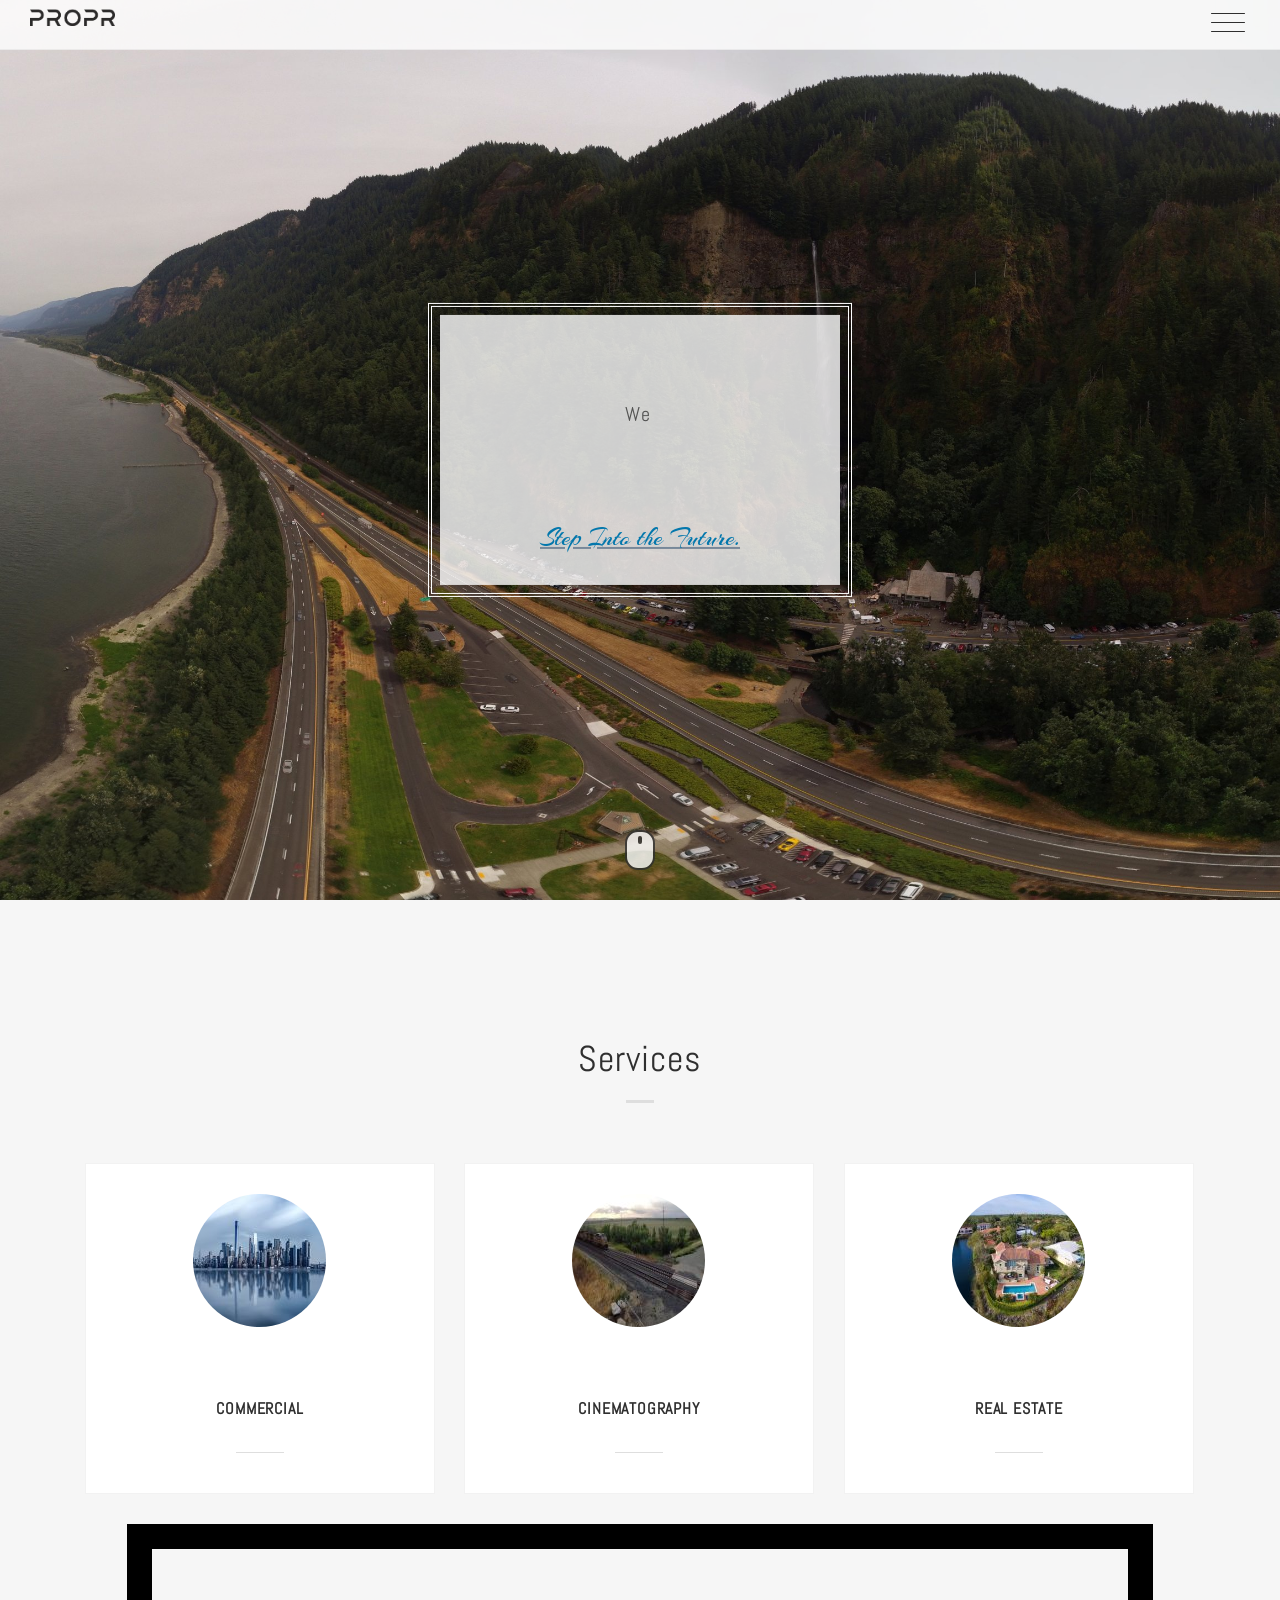
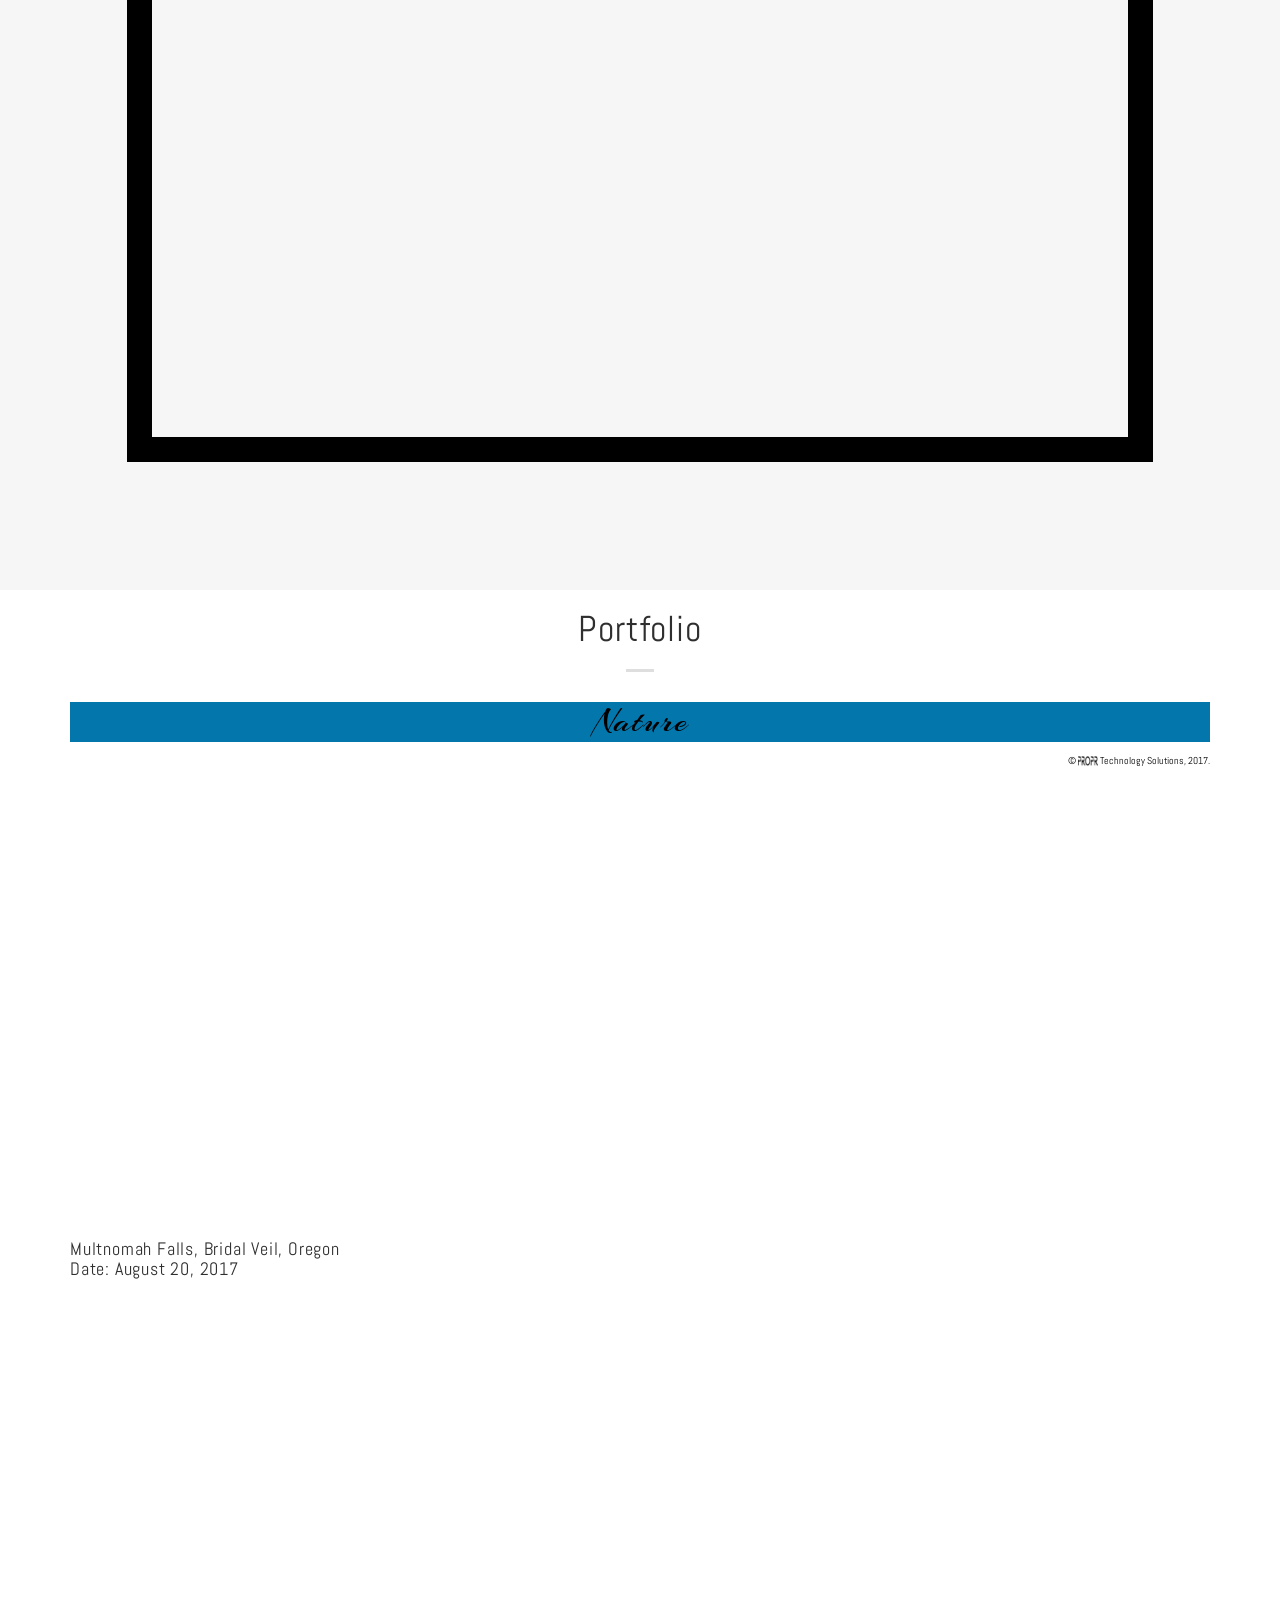
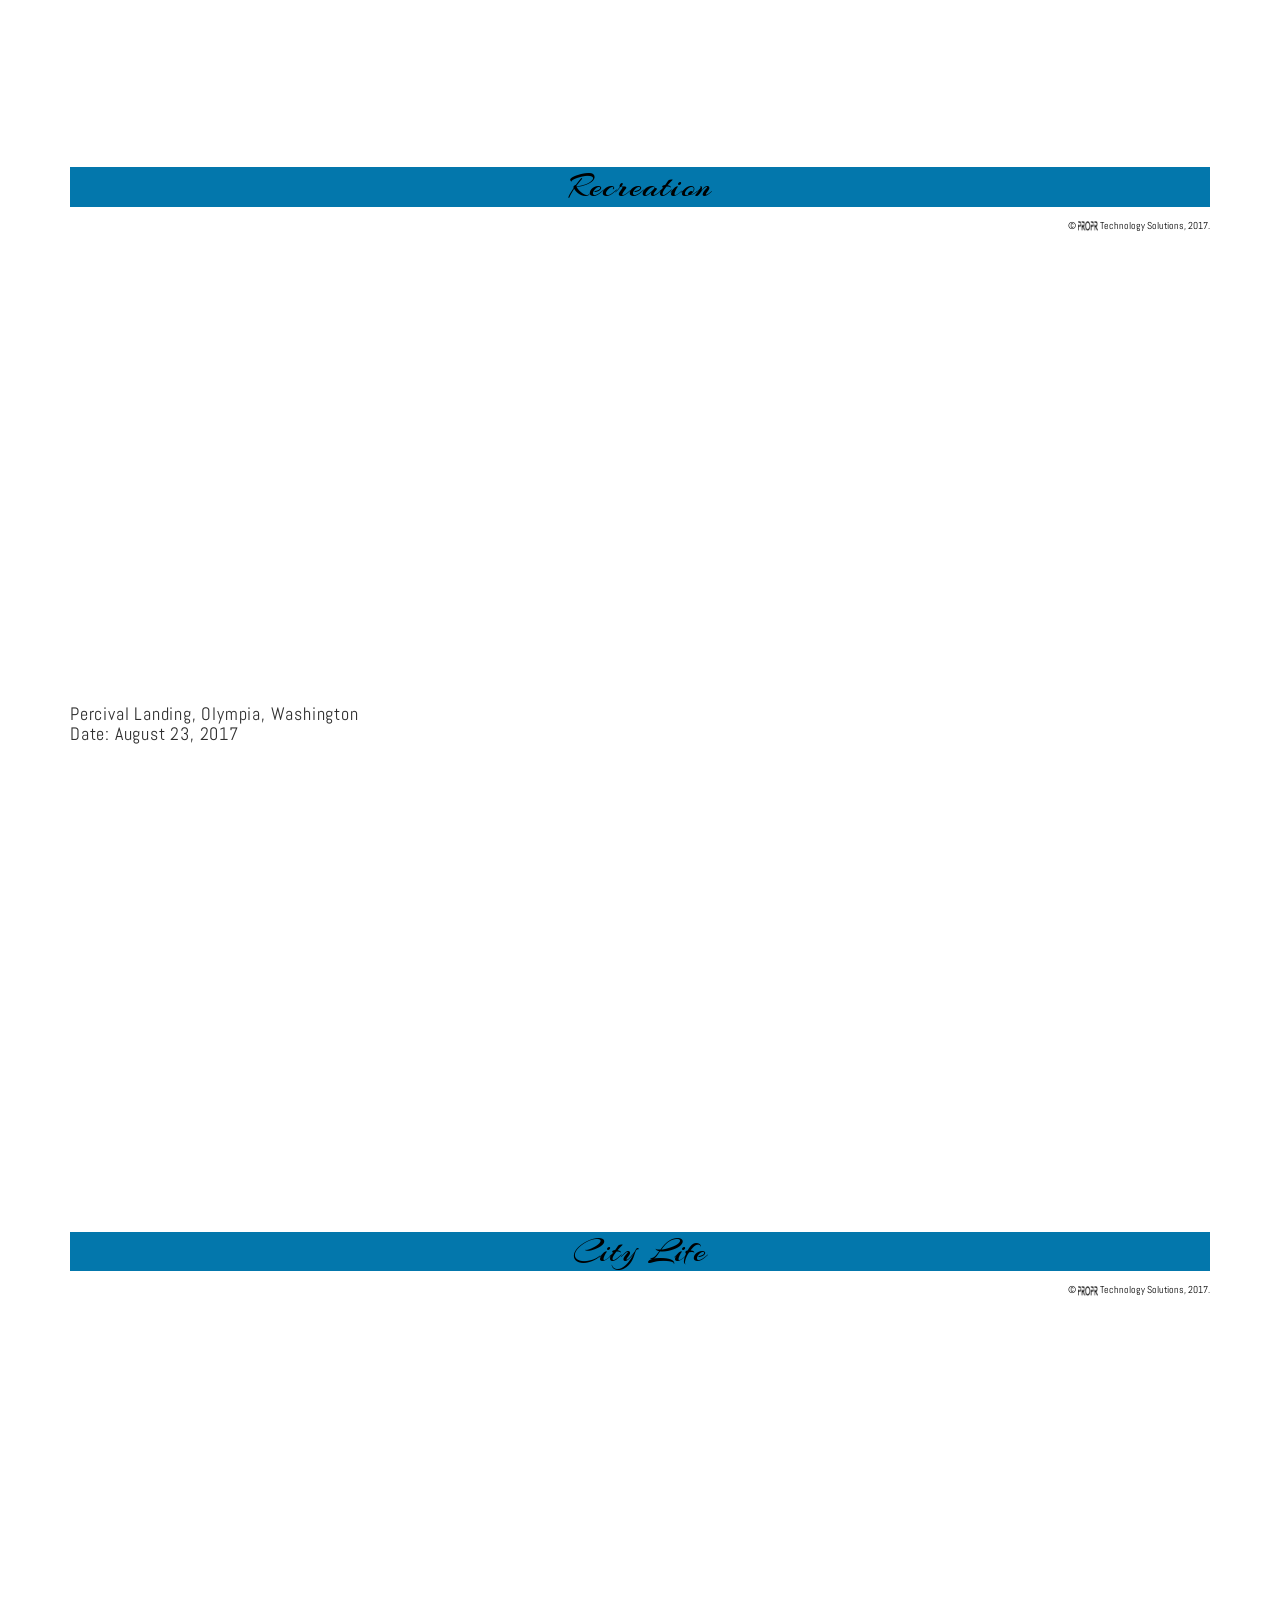
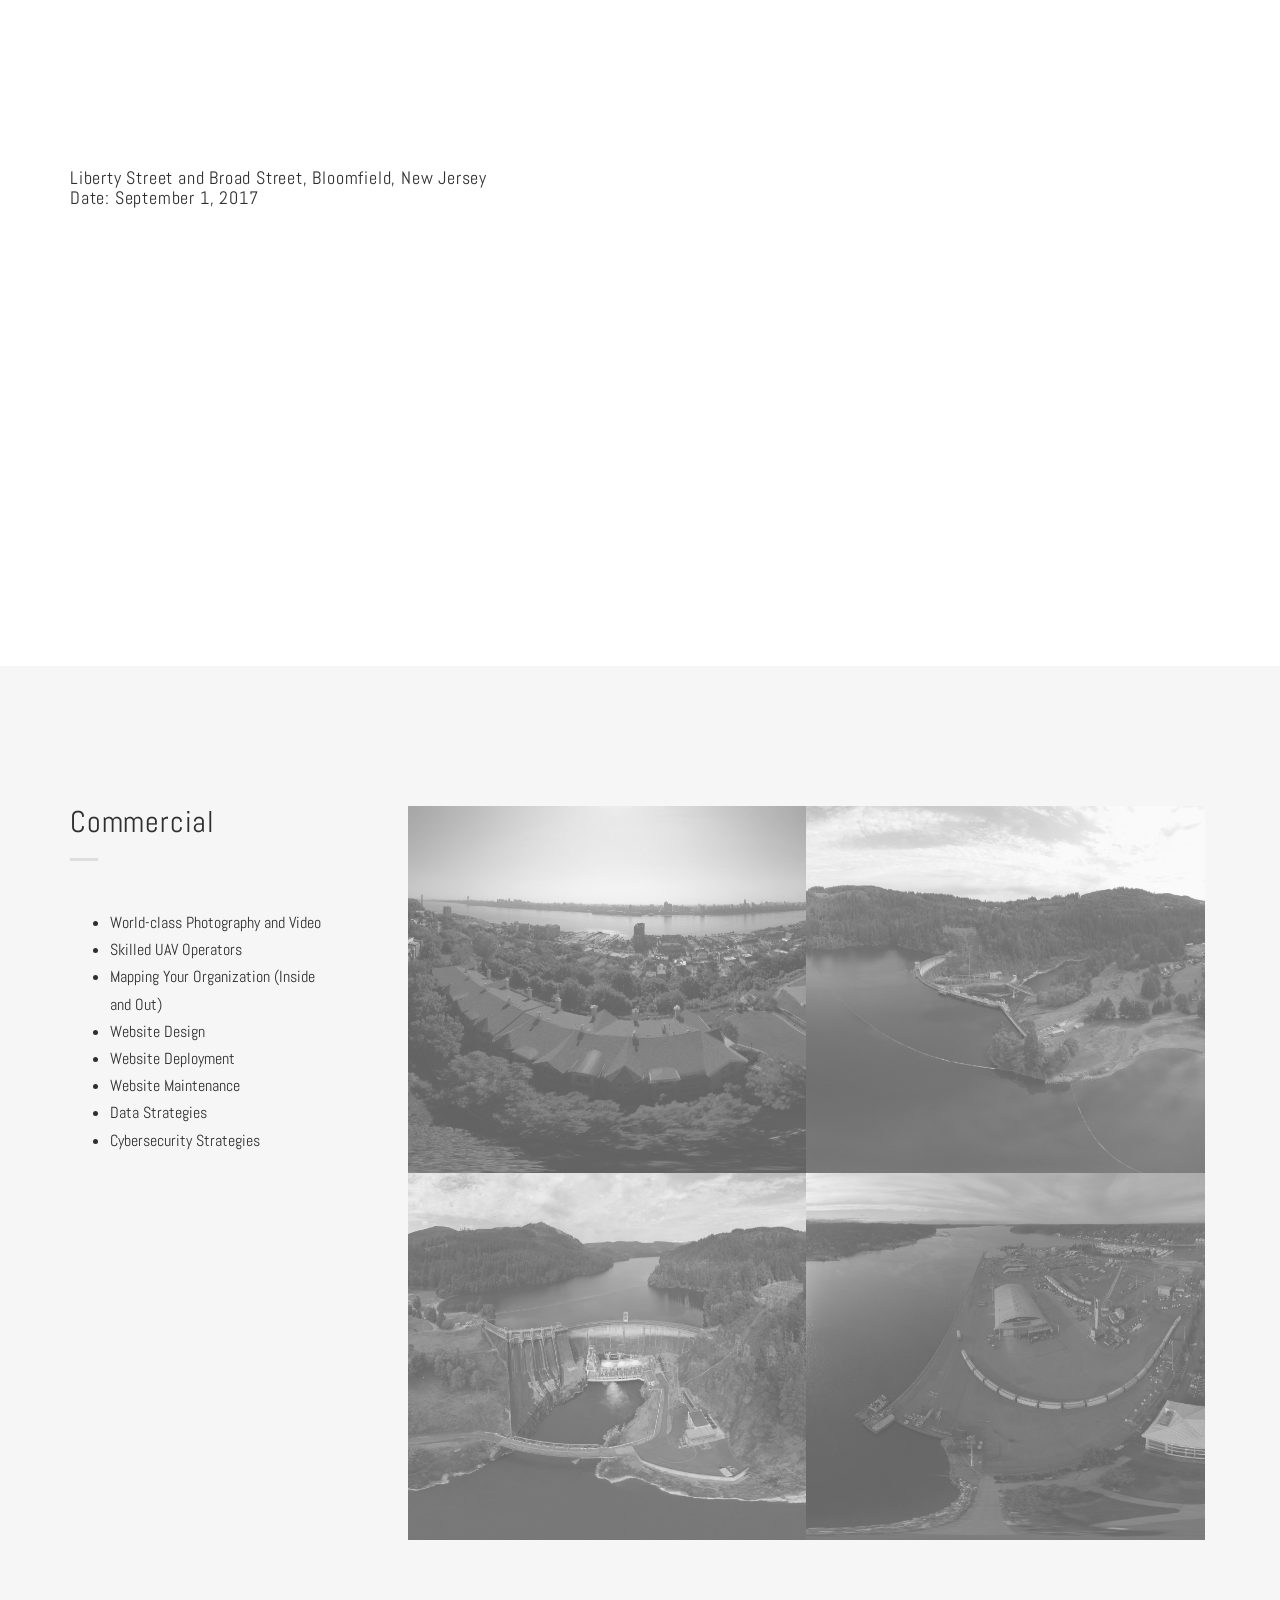
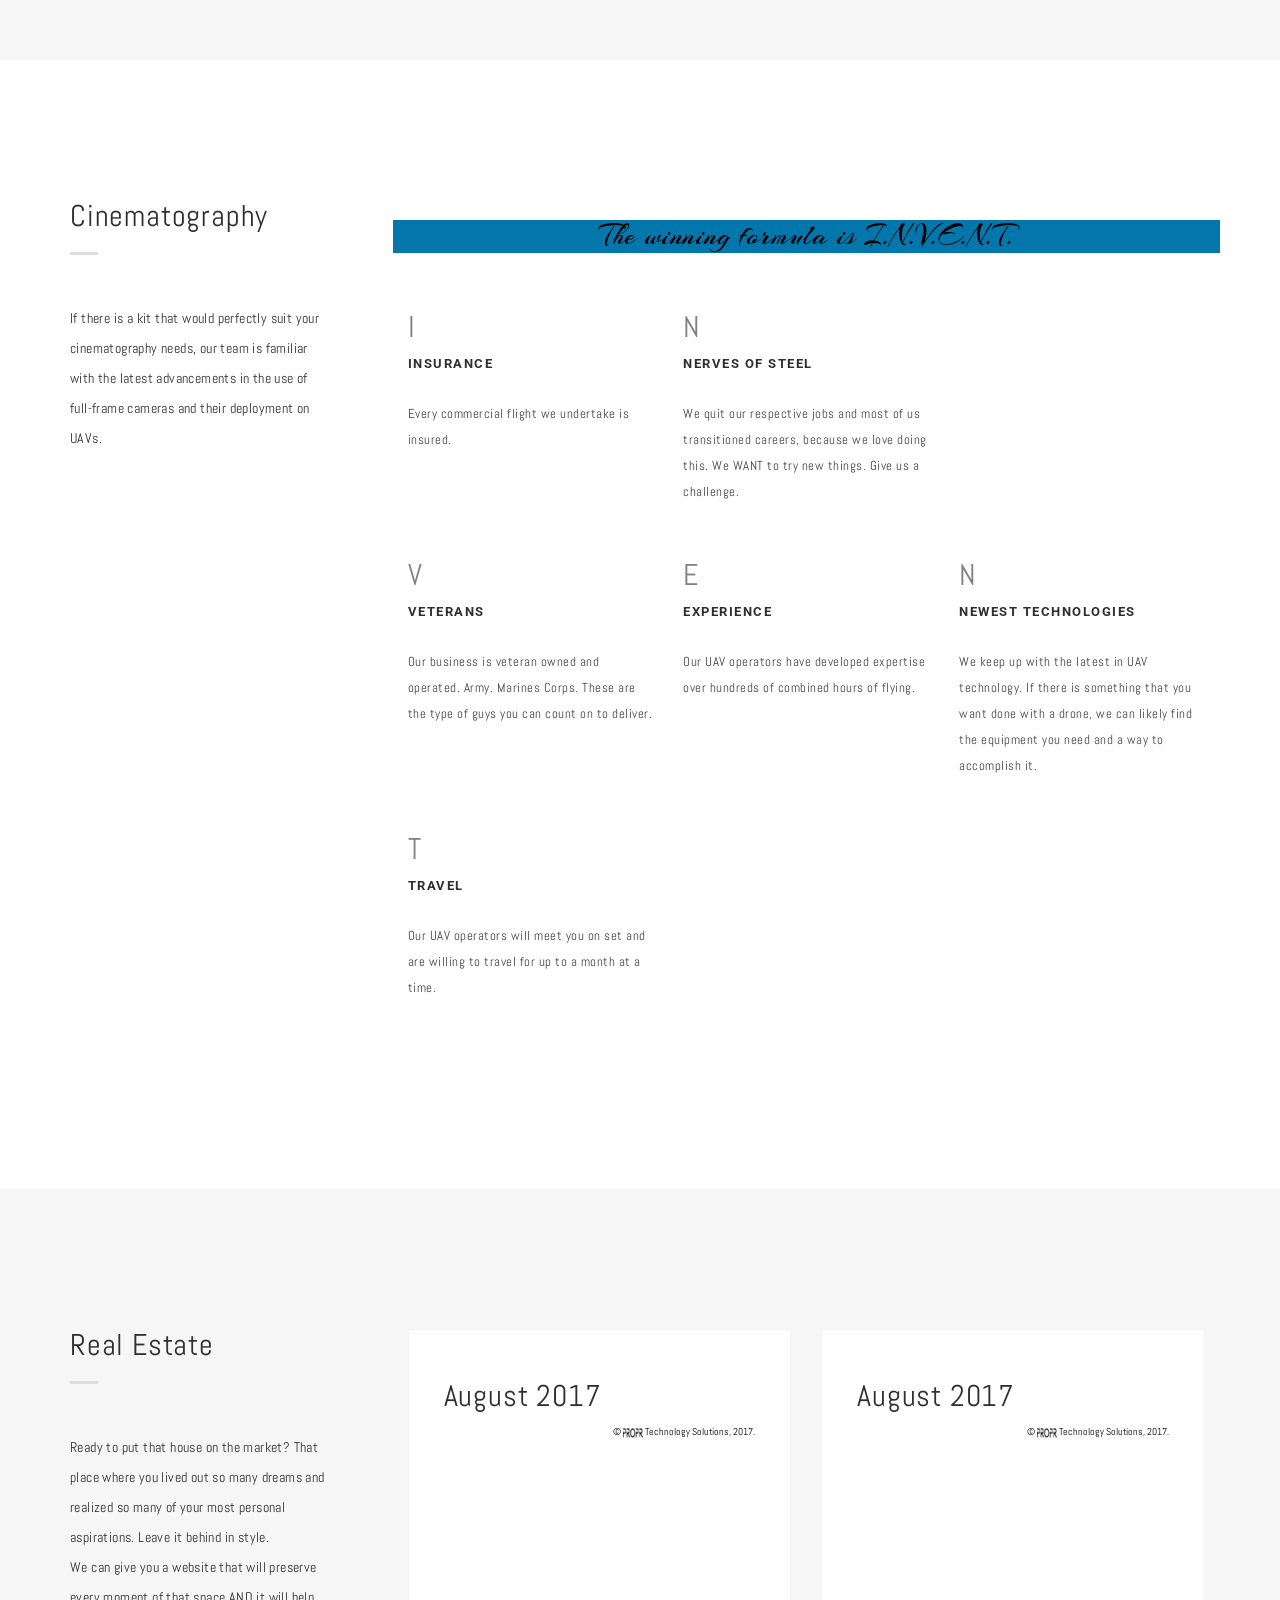
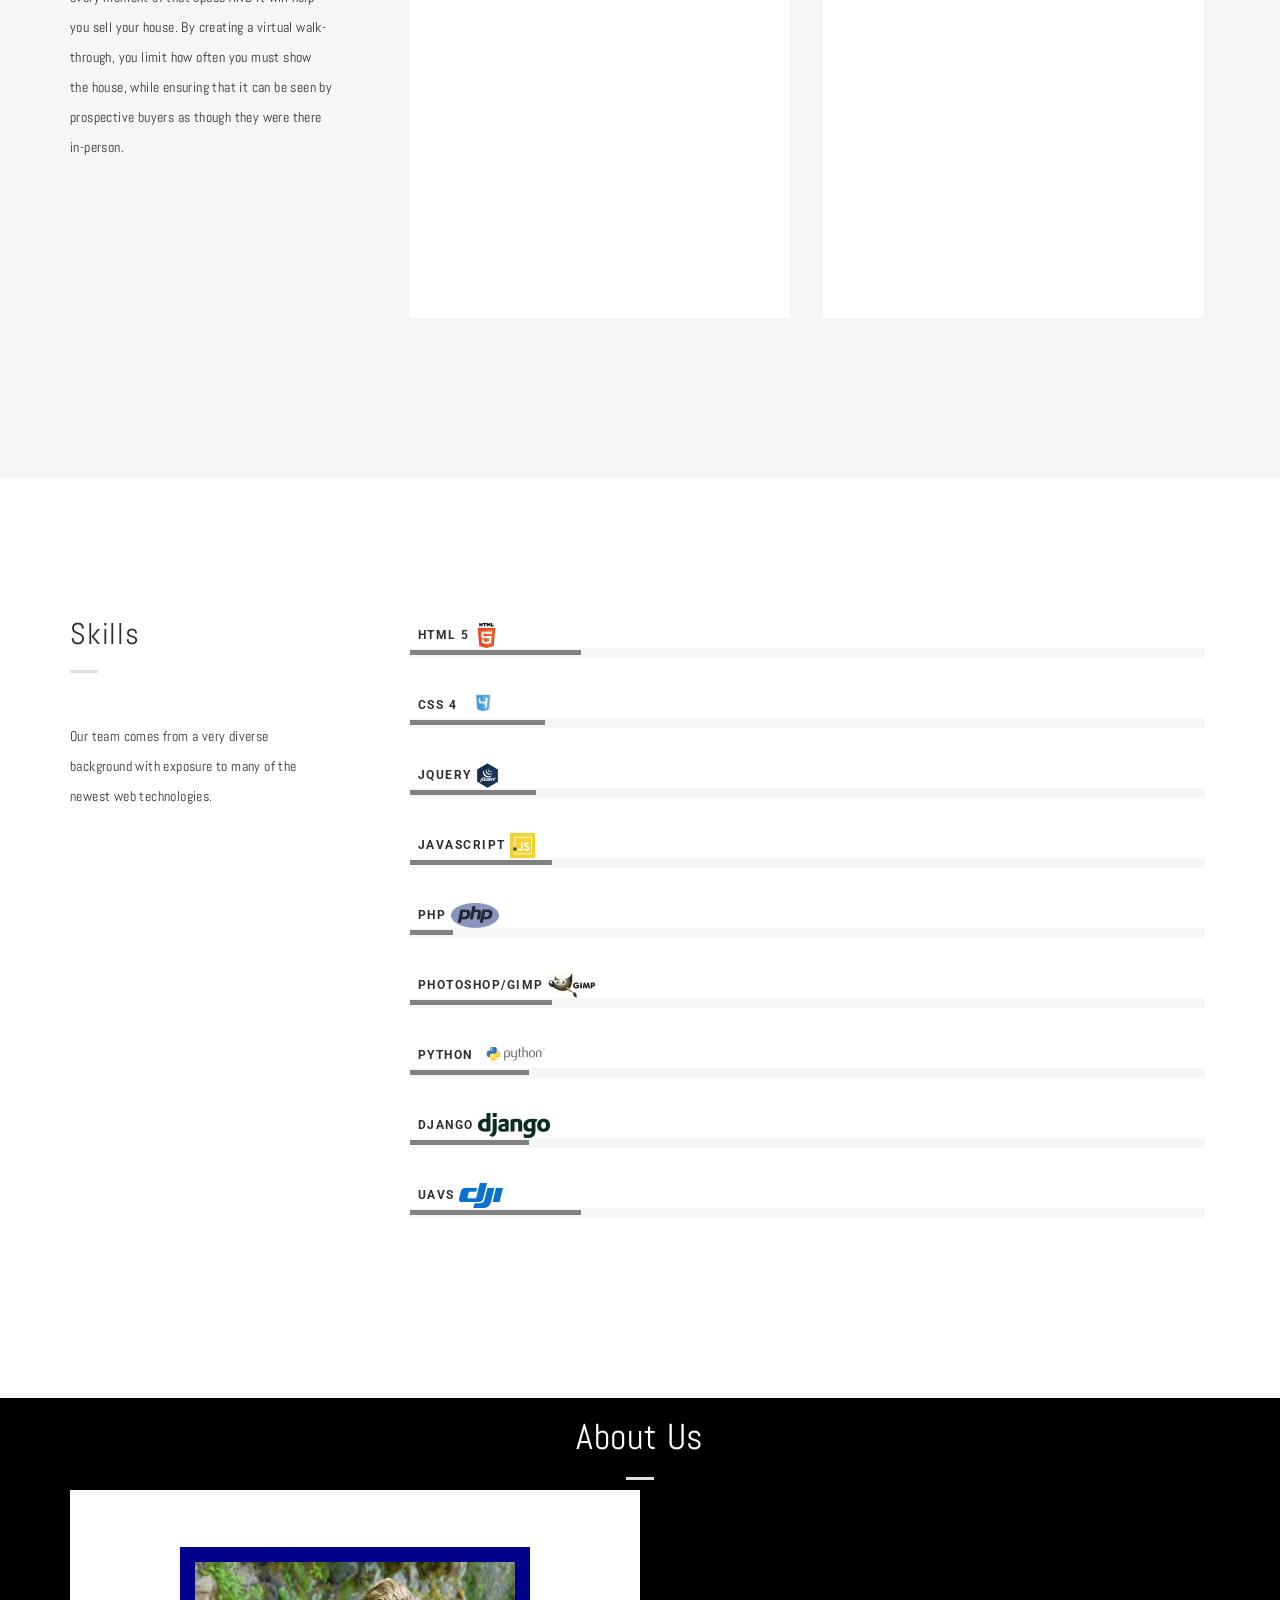
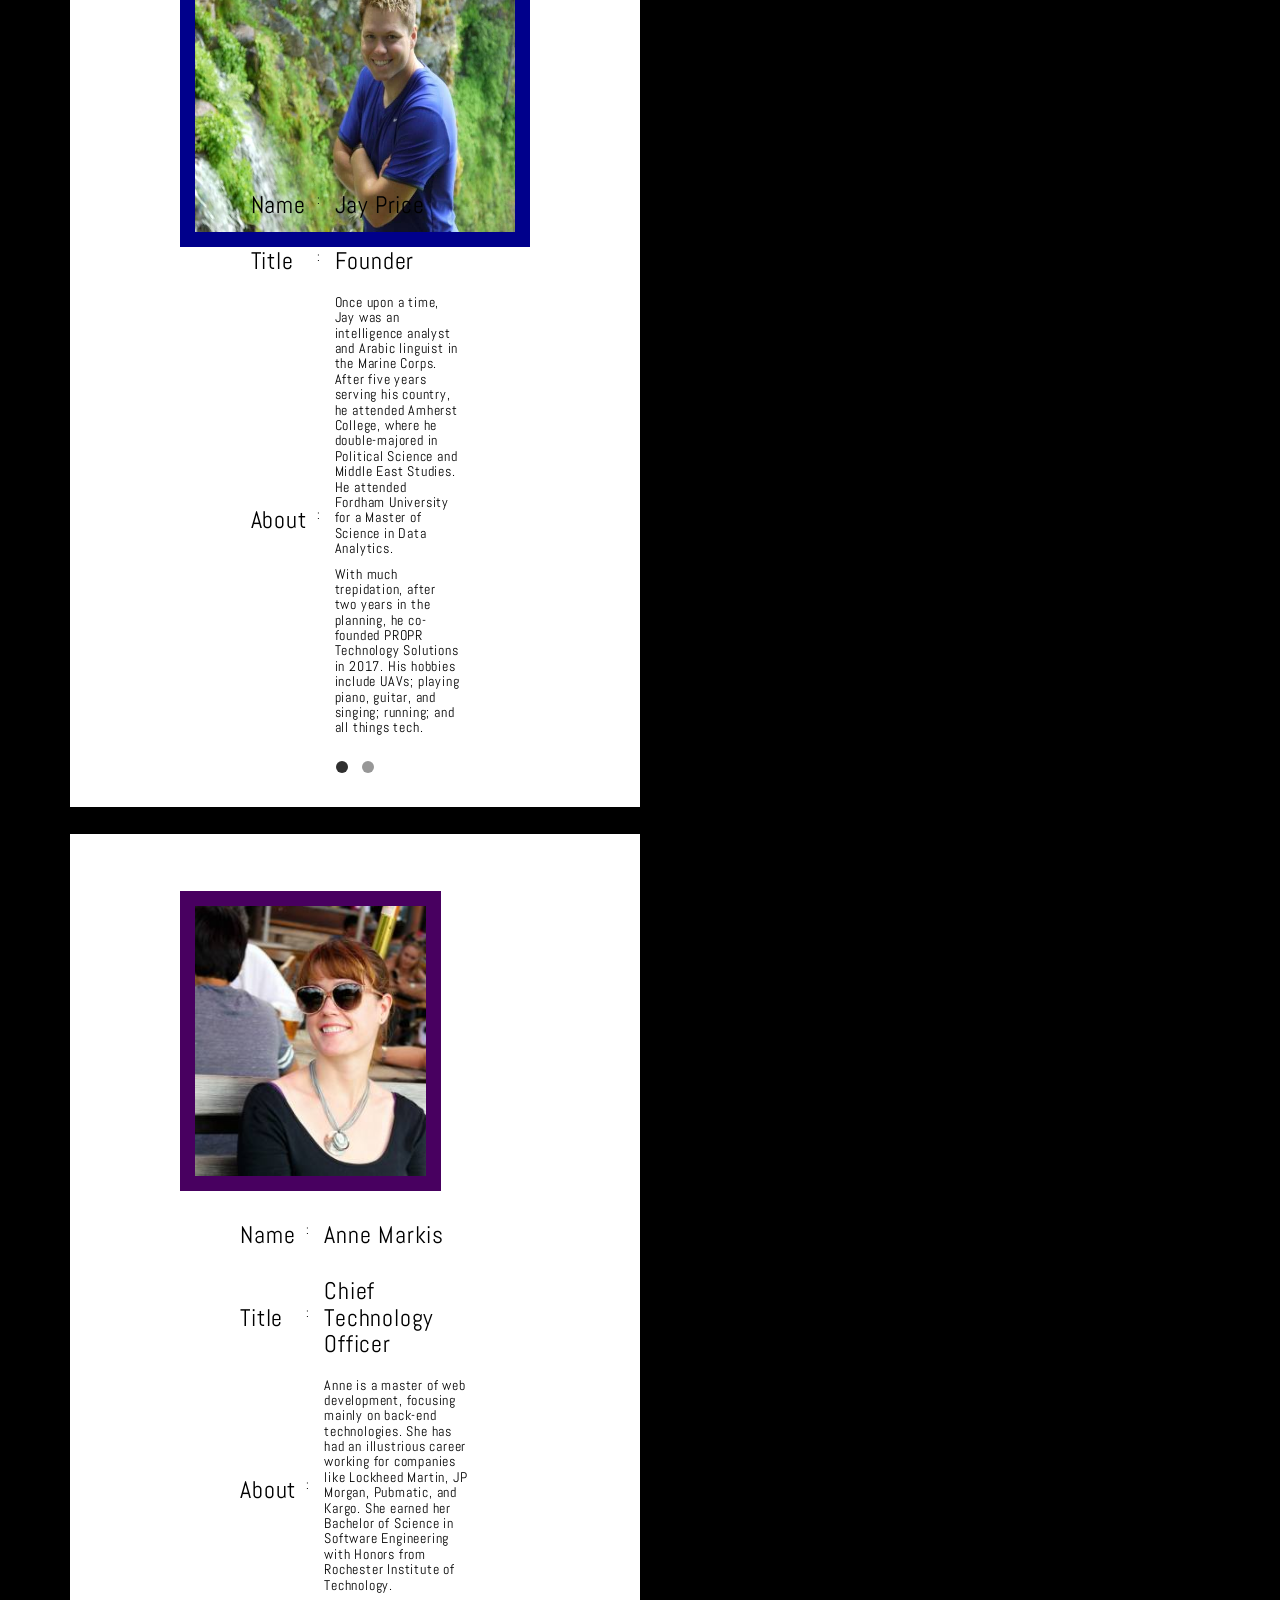
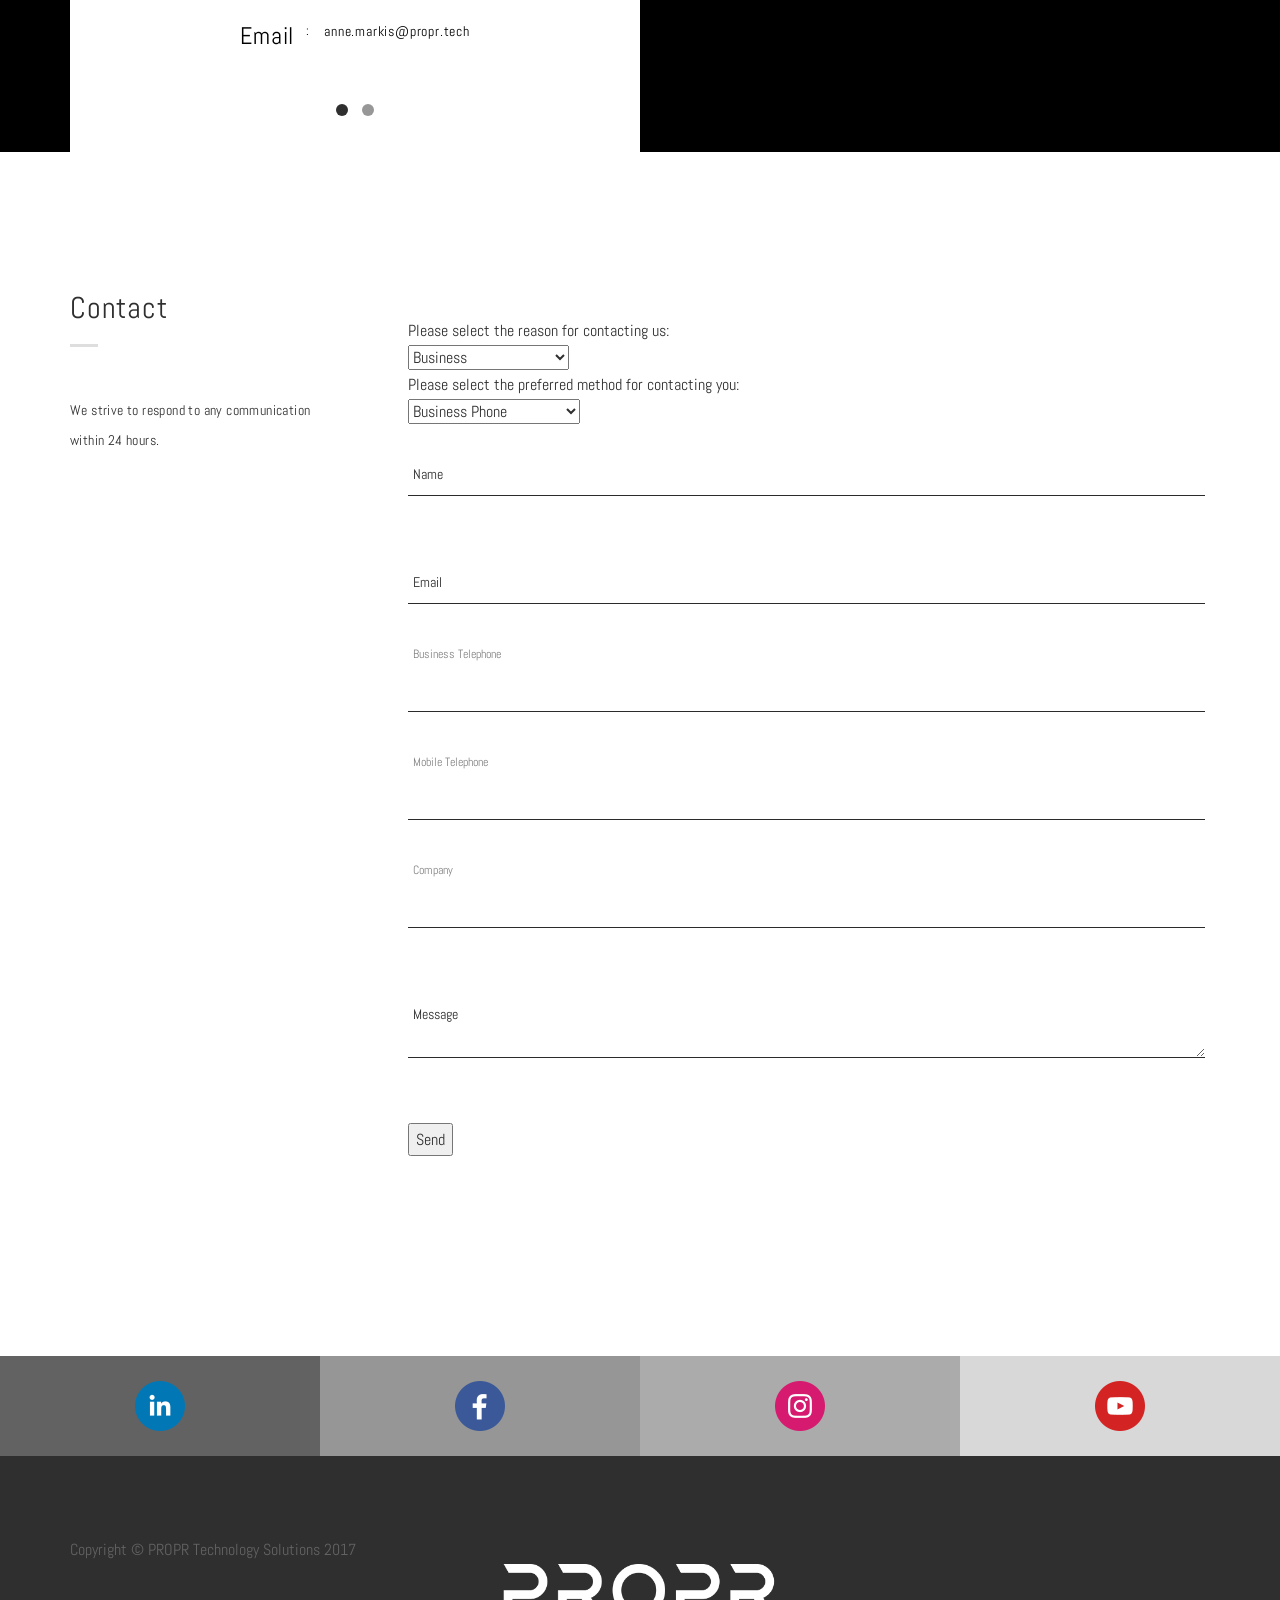
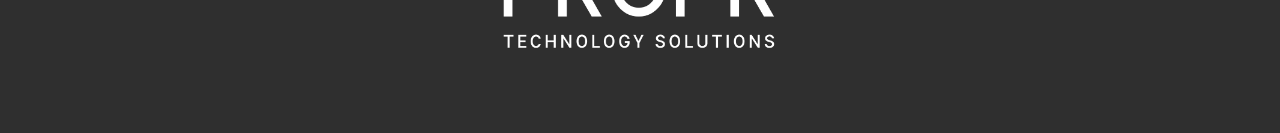
==== commit fd62101a: "Moved the script with initialization to the bottom of the body." ====
--- a/index.html
+++ b/index.html
@@ -28,11 +28,6 @@
 
     <!--email functionality-->
     <script type="text/javascript" src="https://cdn.emailjs.com/sdk/2.2.4/email.min.js"></script>
-    <script type="text/javascript">
-     (function(){
-        emailjs.init("user_X5QXh3PhfBpbu2xoNmTan");
-     })();
-     </script>
 
 
     <!--[if lt IE 9]>
@@ -816,5 +811,11 @@
     </script>
     <script src="optimized/js/email.js" type="text/javascript"></script>
     <script src="optimized/js/panorama.js" type="text/javascript"></script>
+    //Email funcationality
+    <script type="text/javascript">
+     (function(){
+        emailjs.init("user_X5QXh3PhfBpbu2xoNmTan");
+     })();
+     </script>
   </body>
 </html>
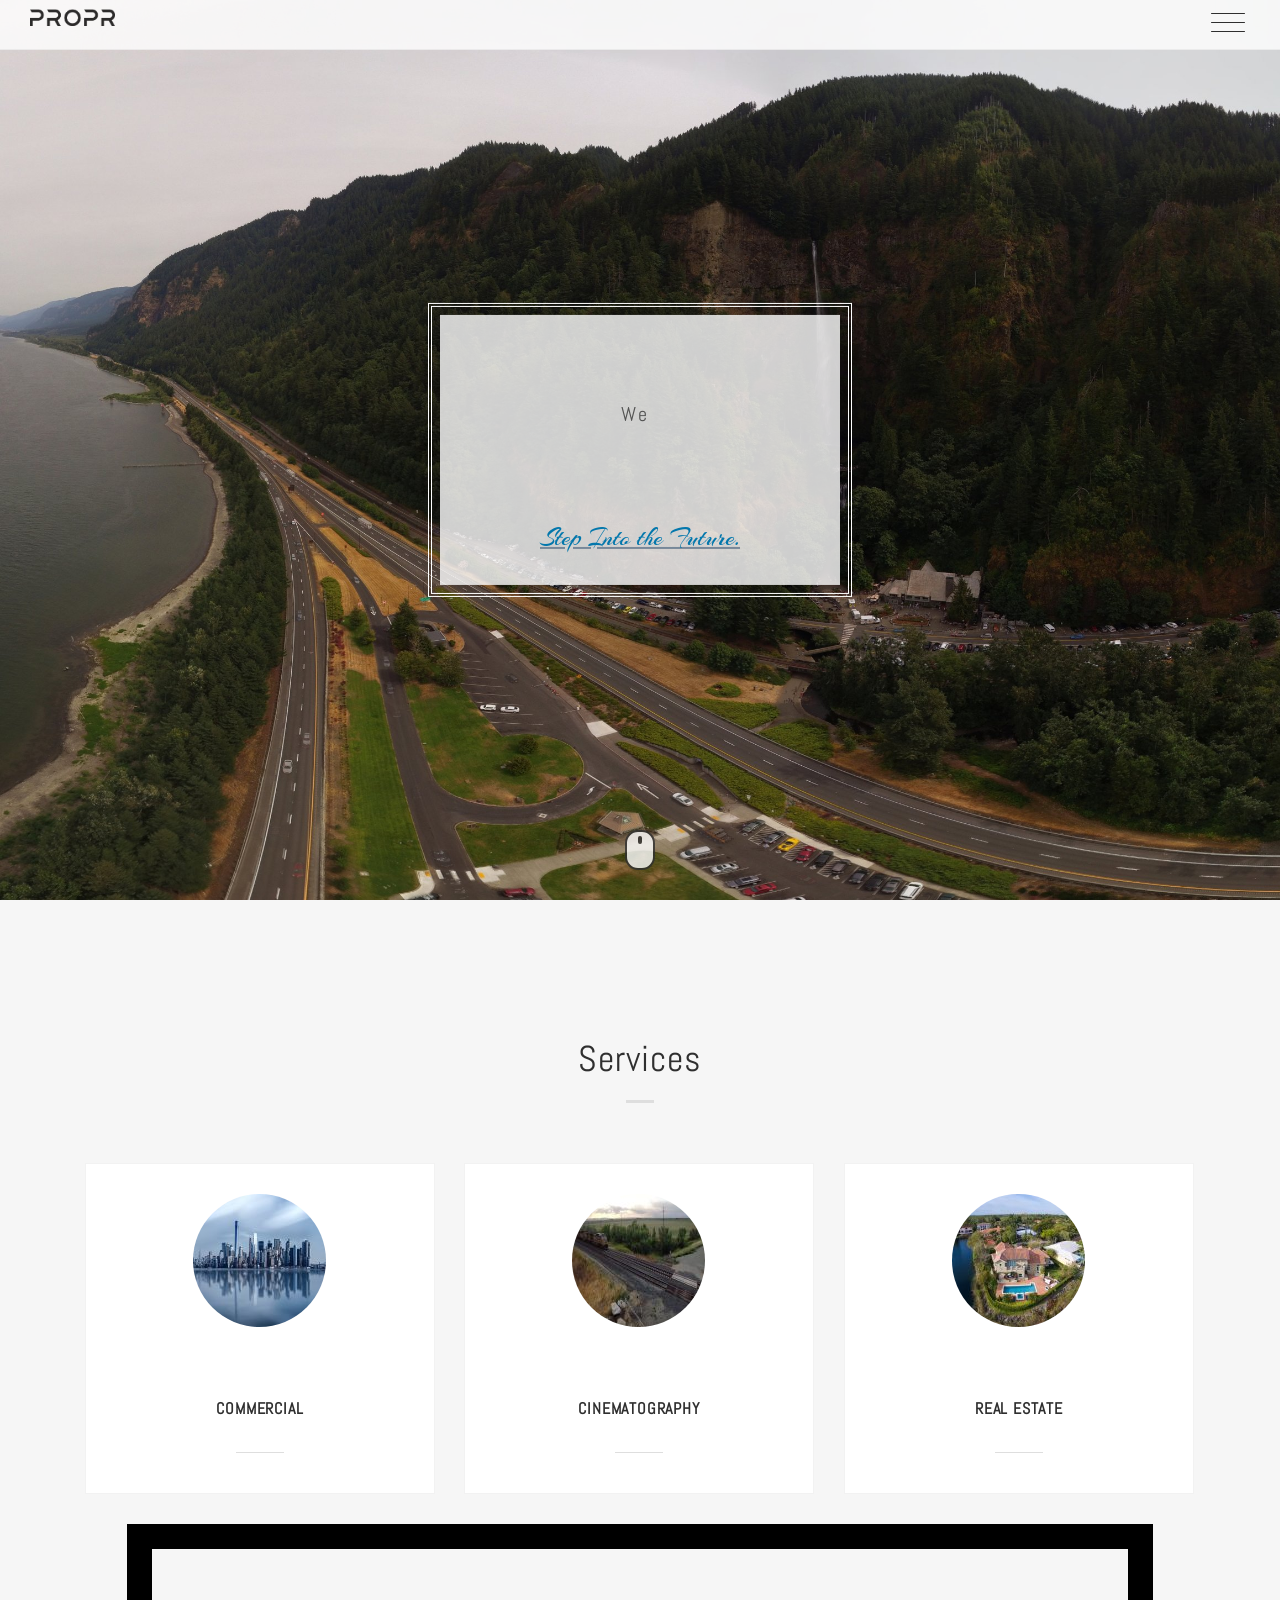
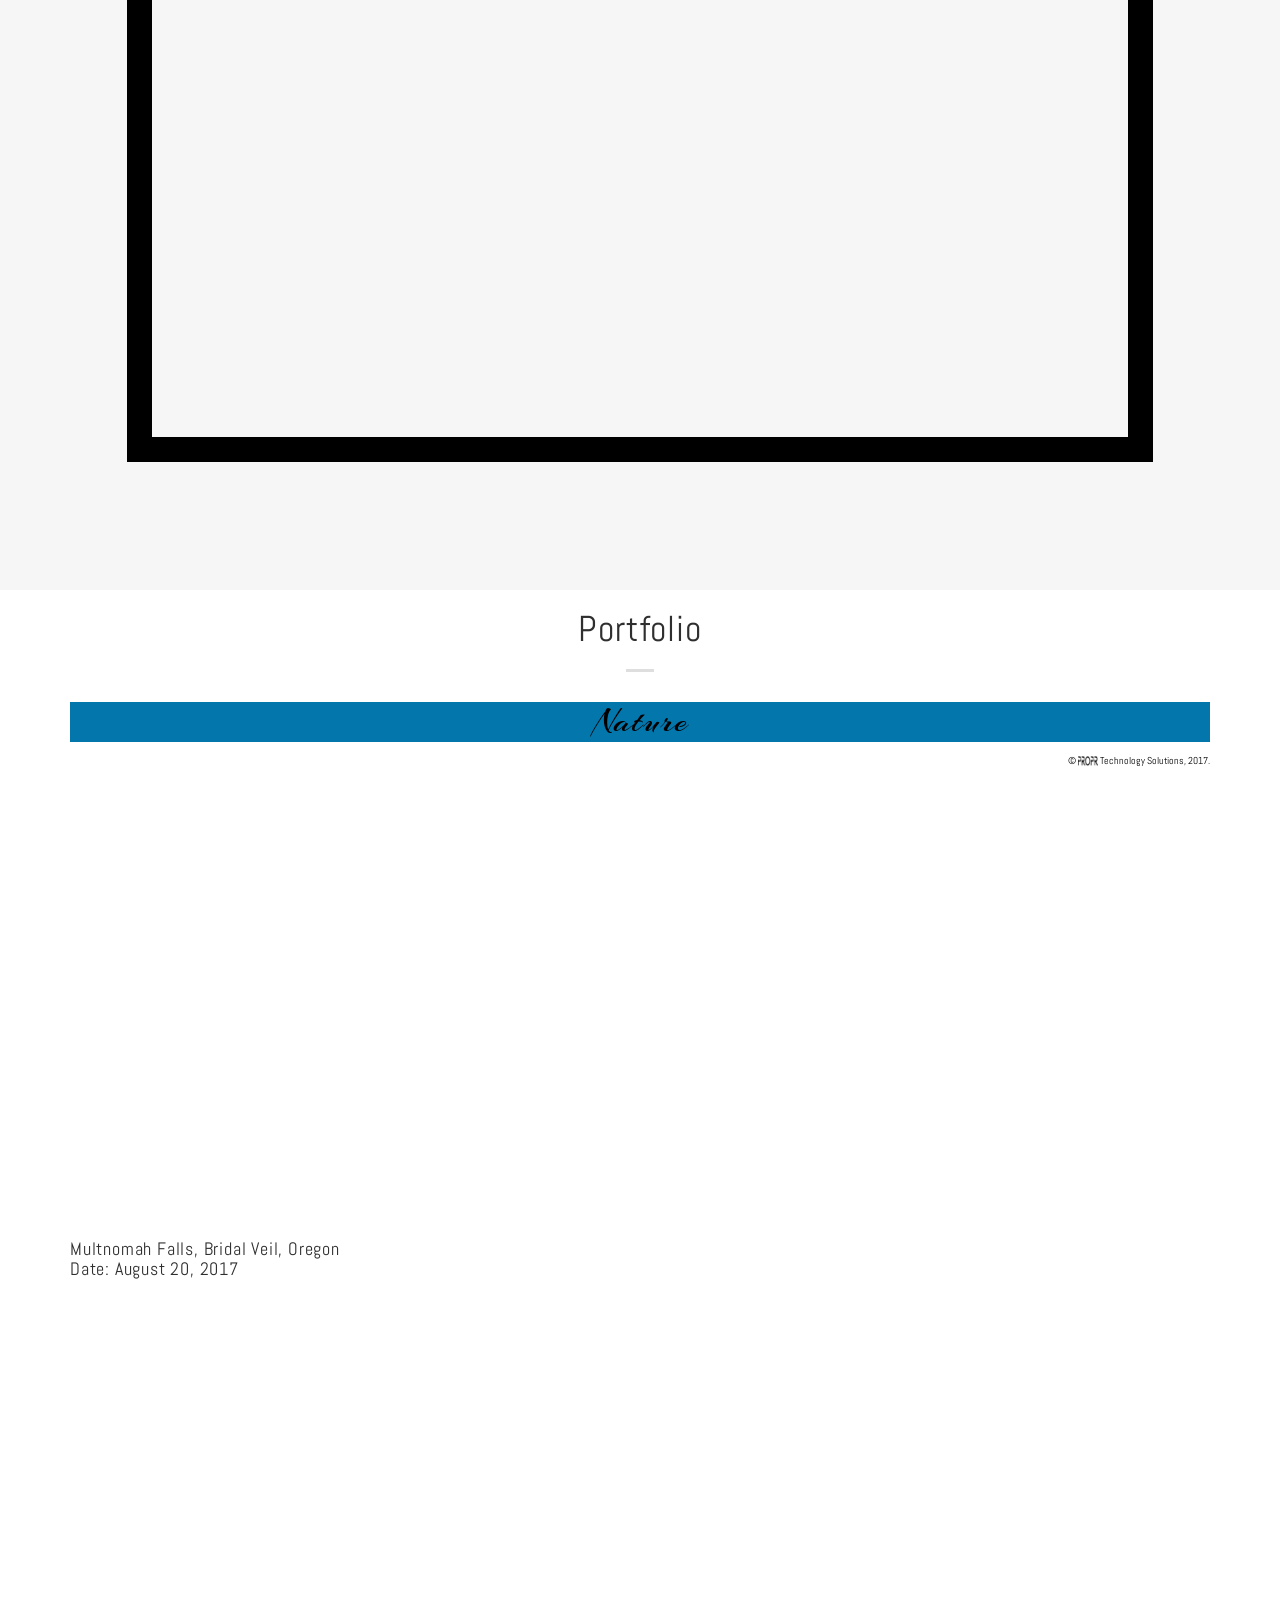
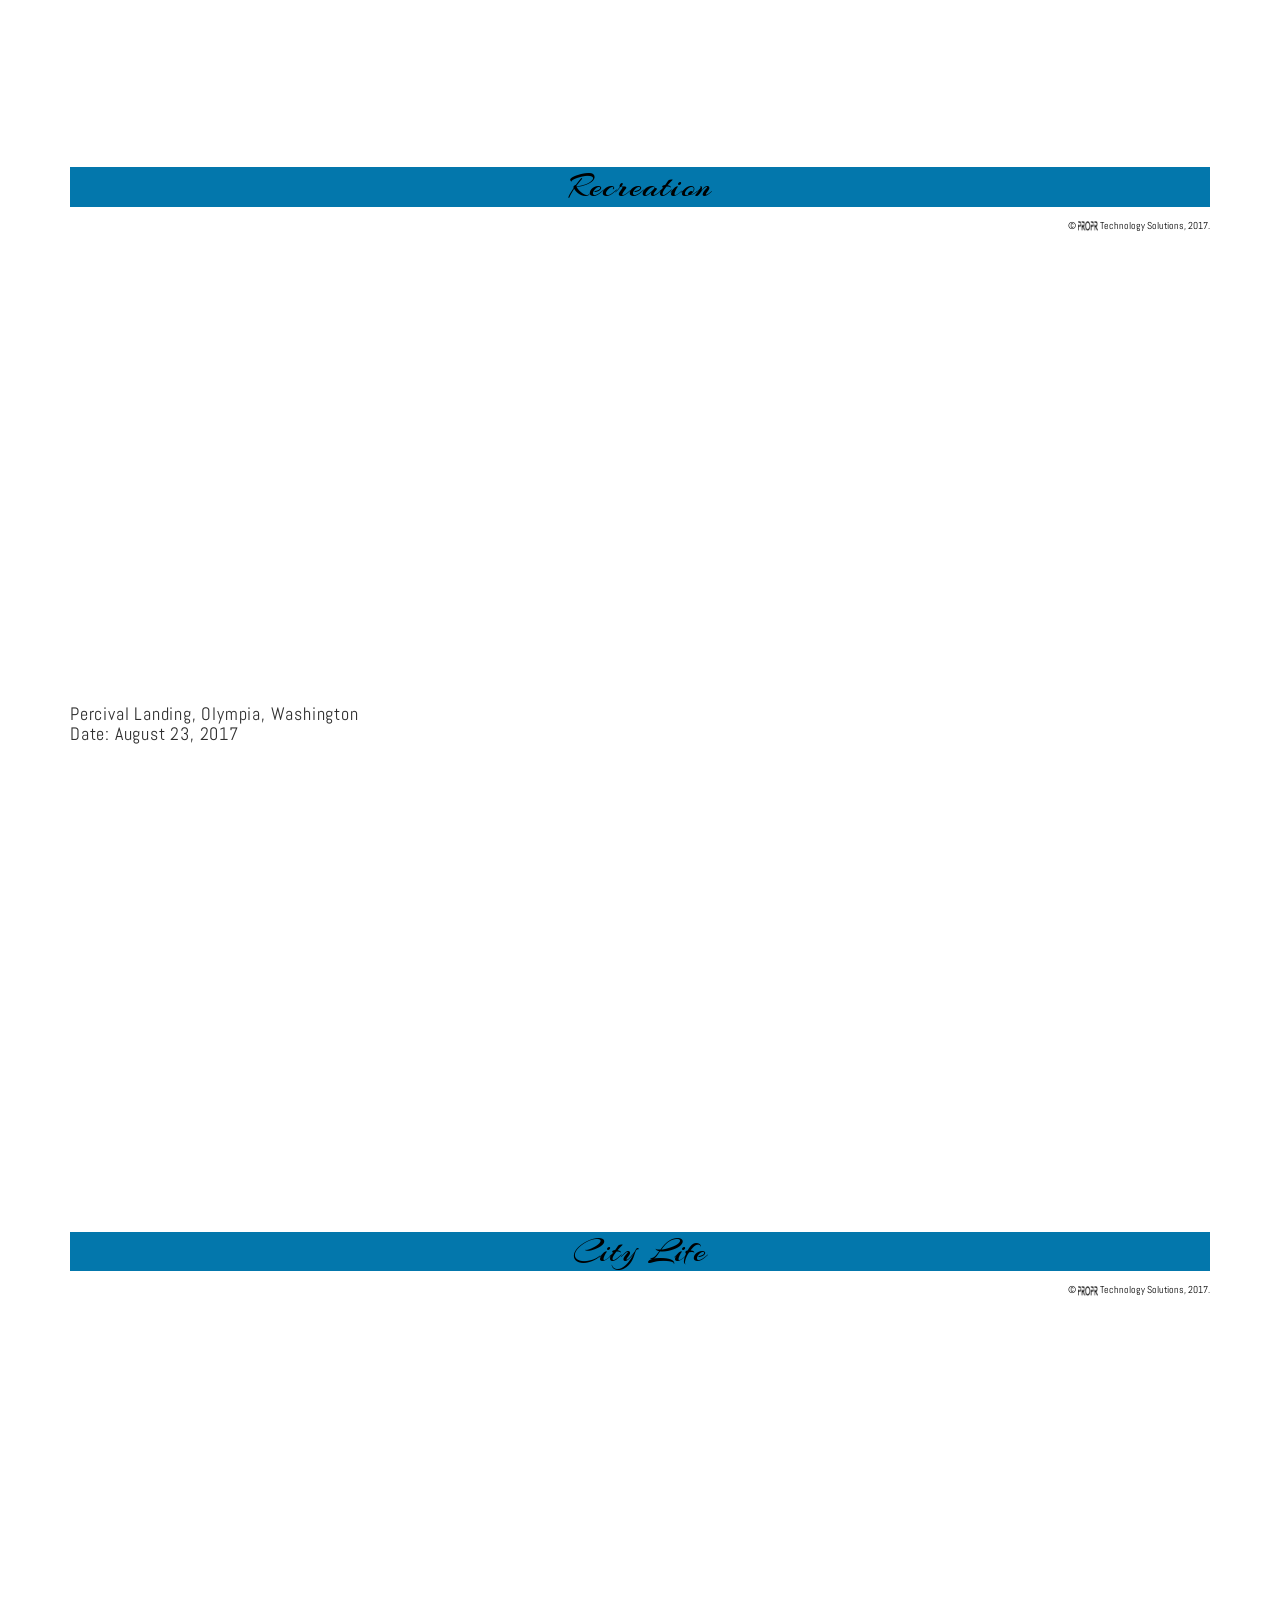
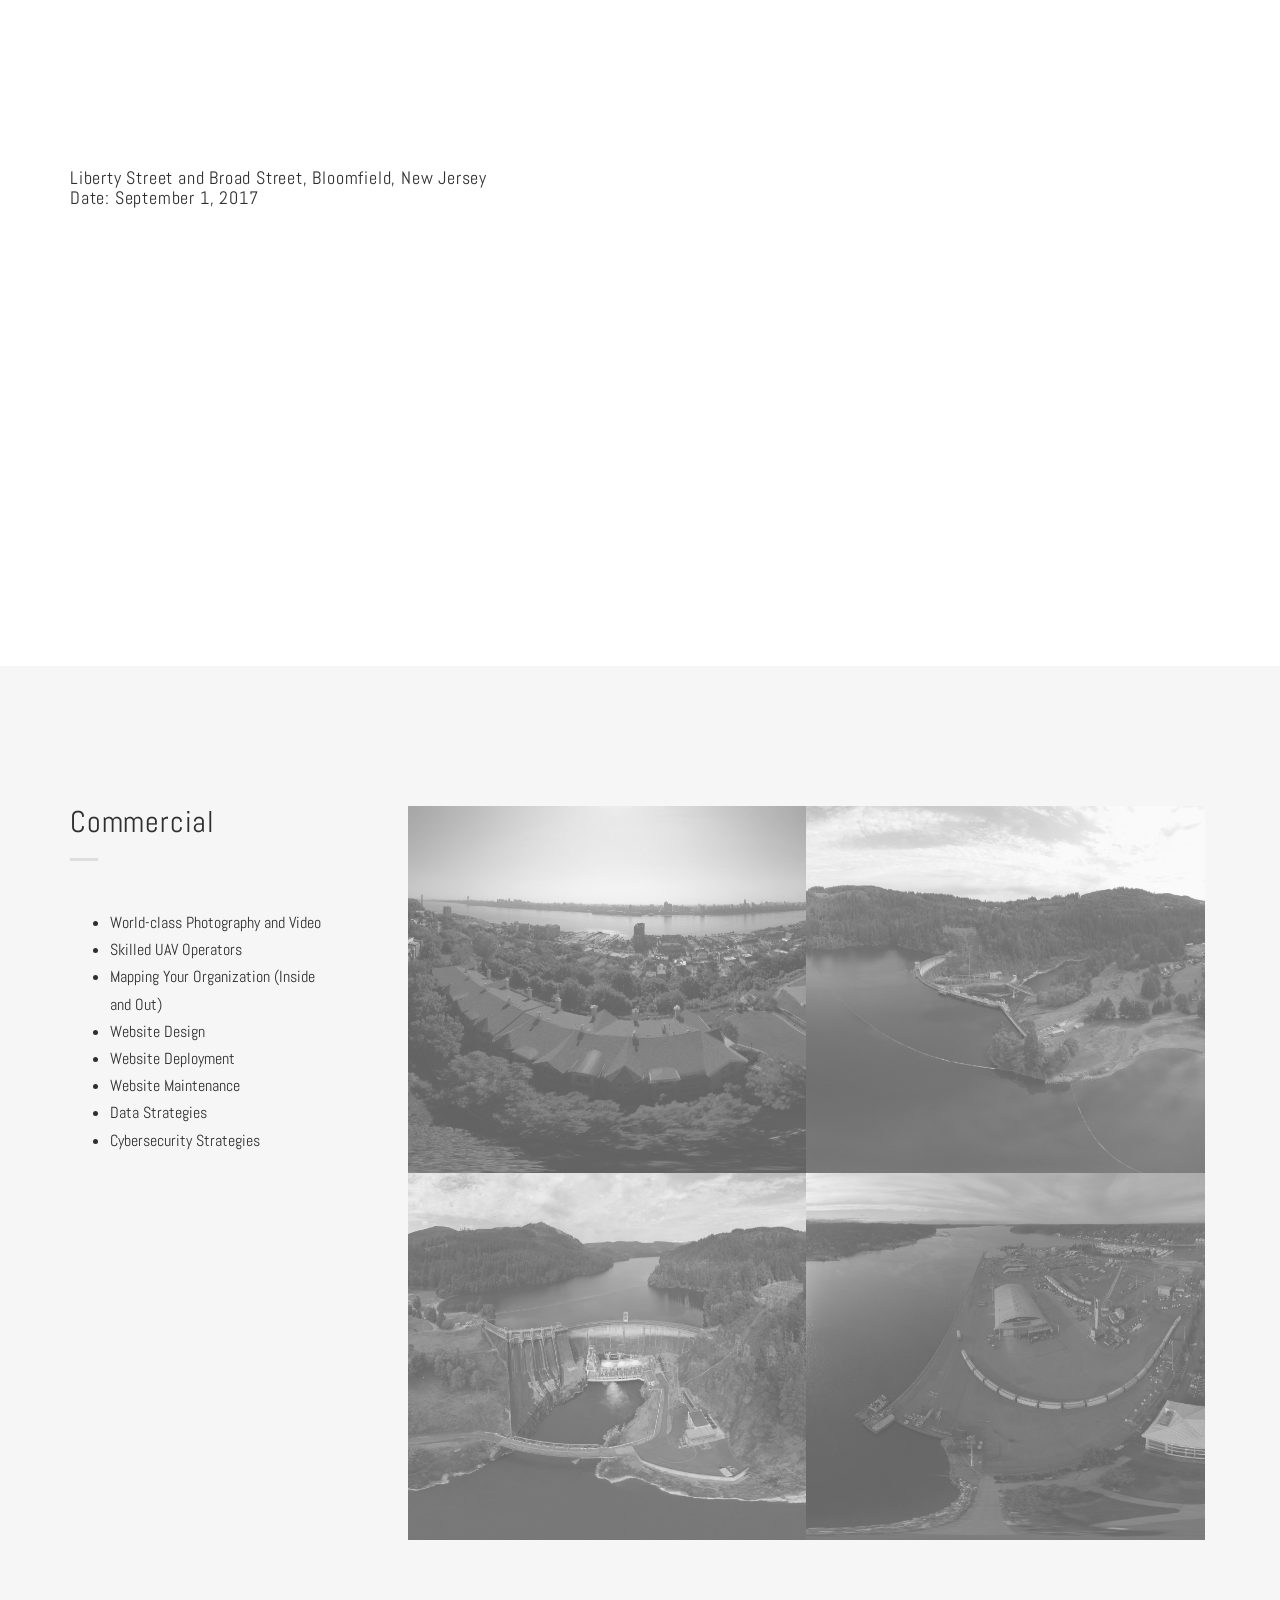
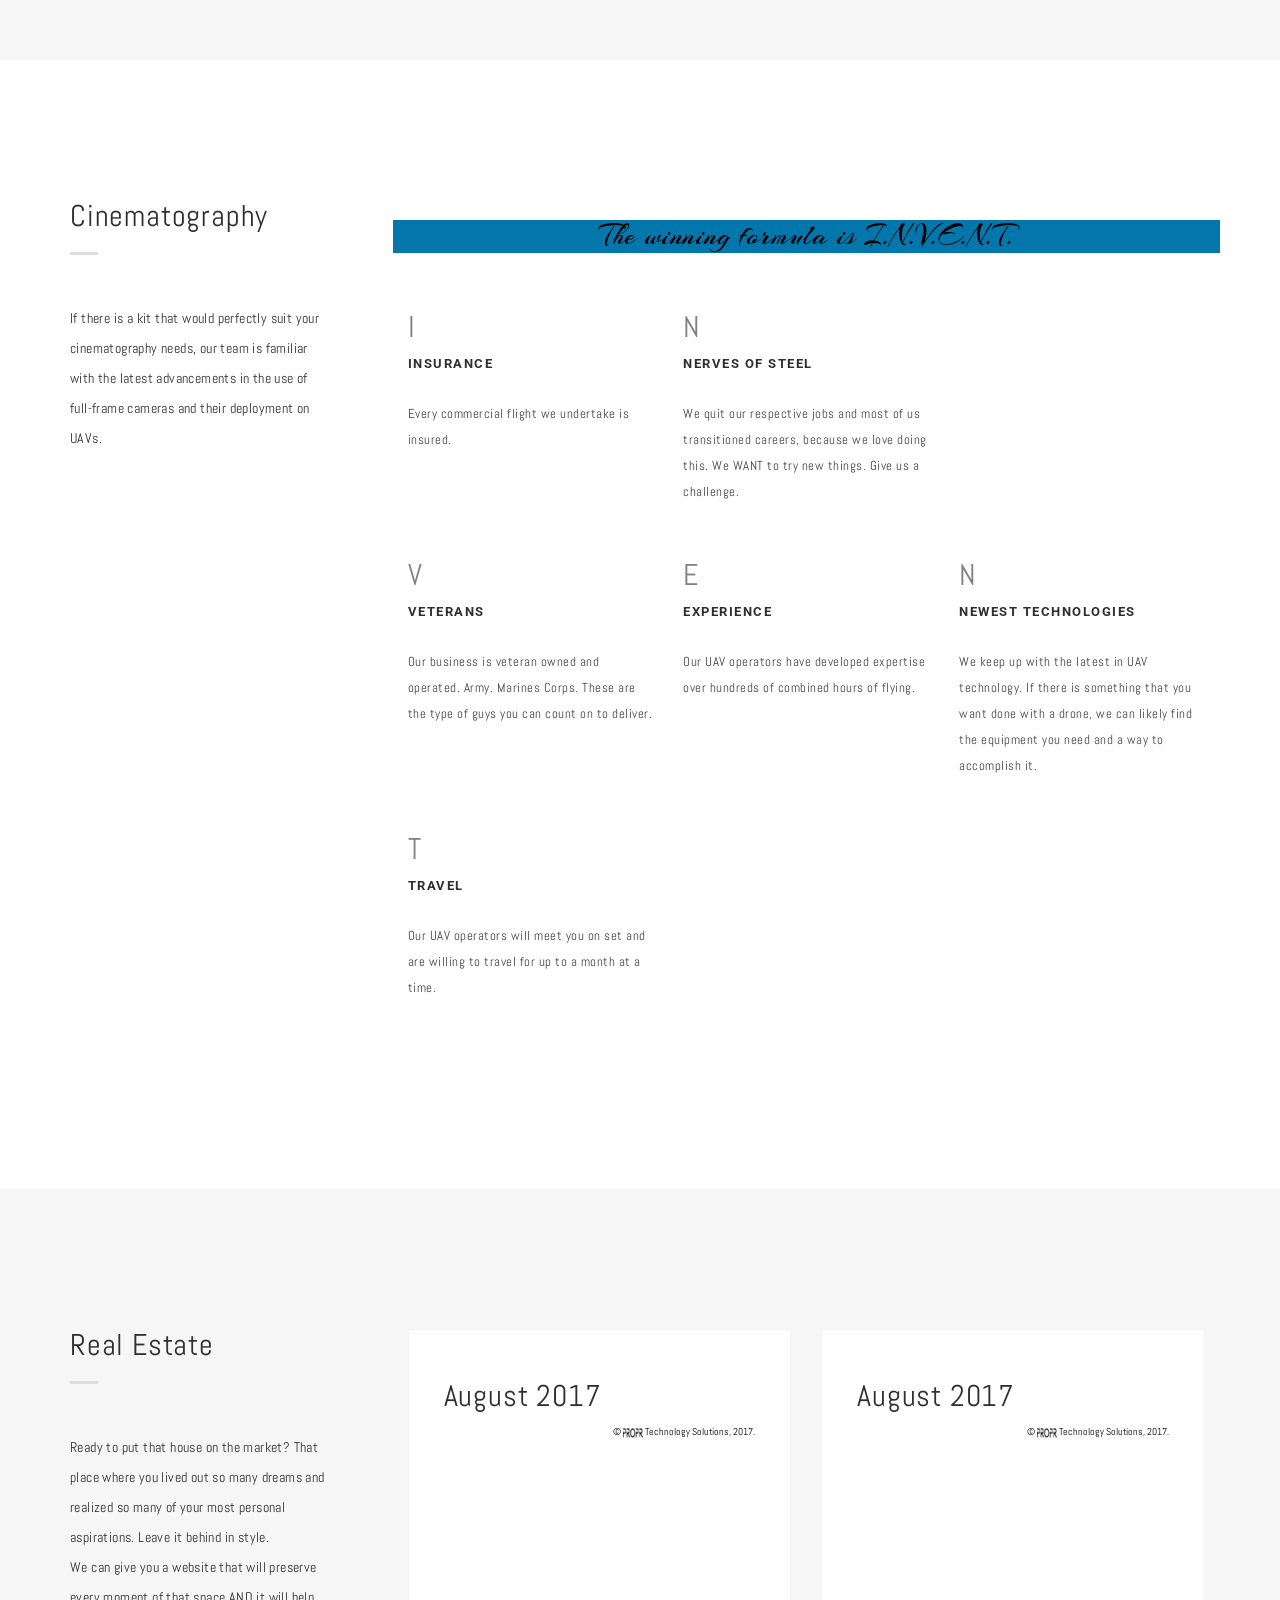
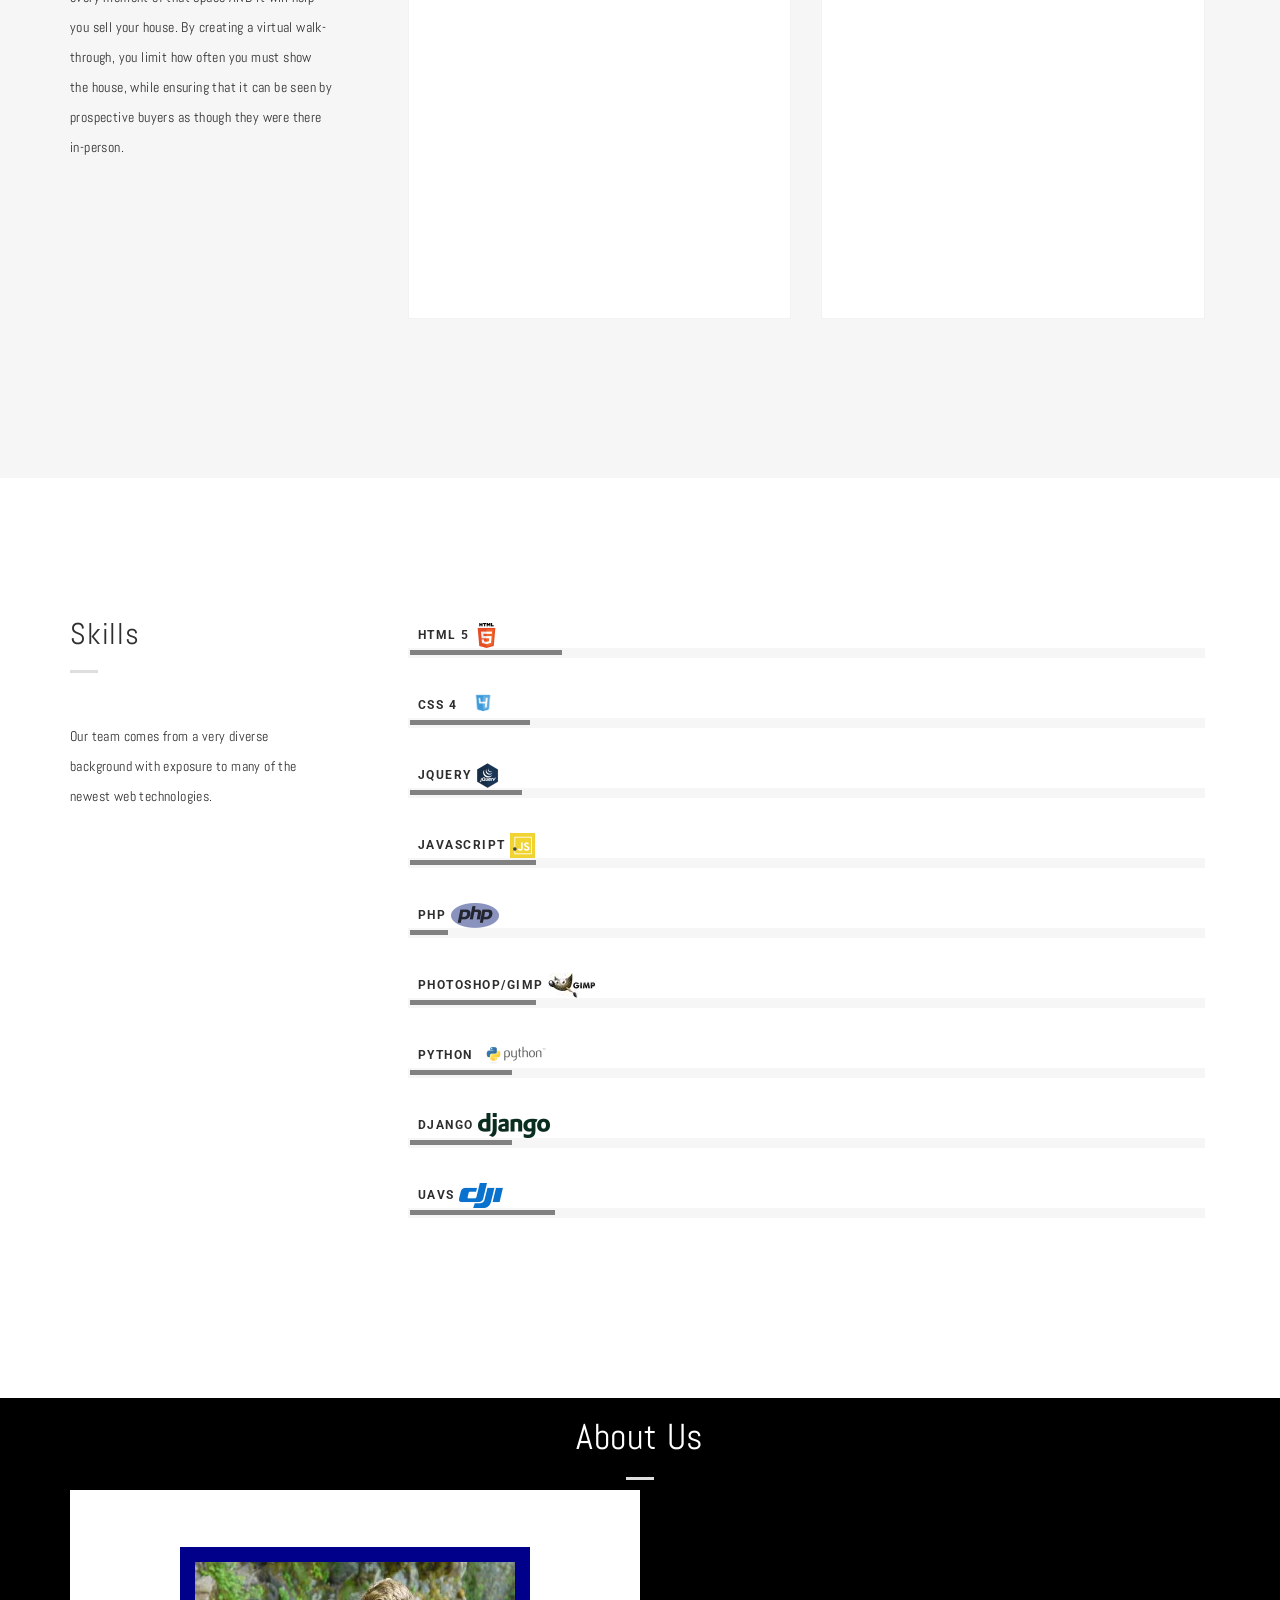
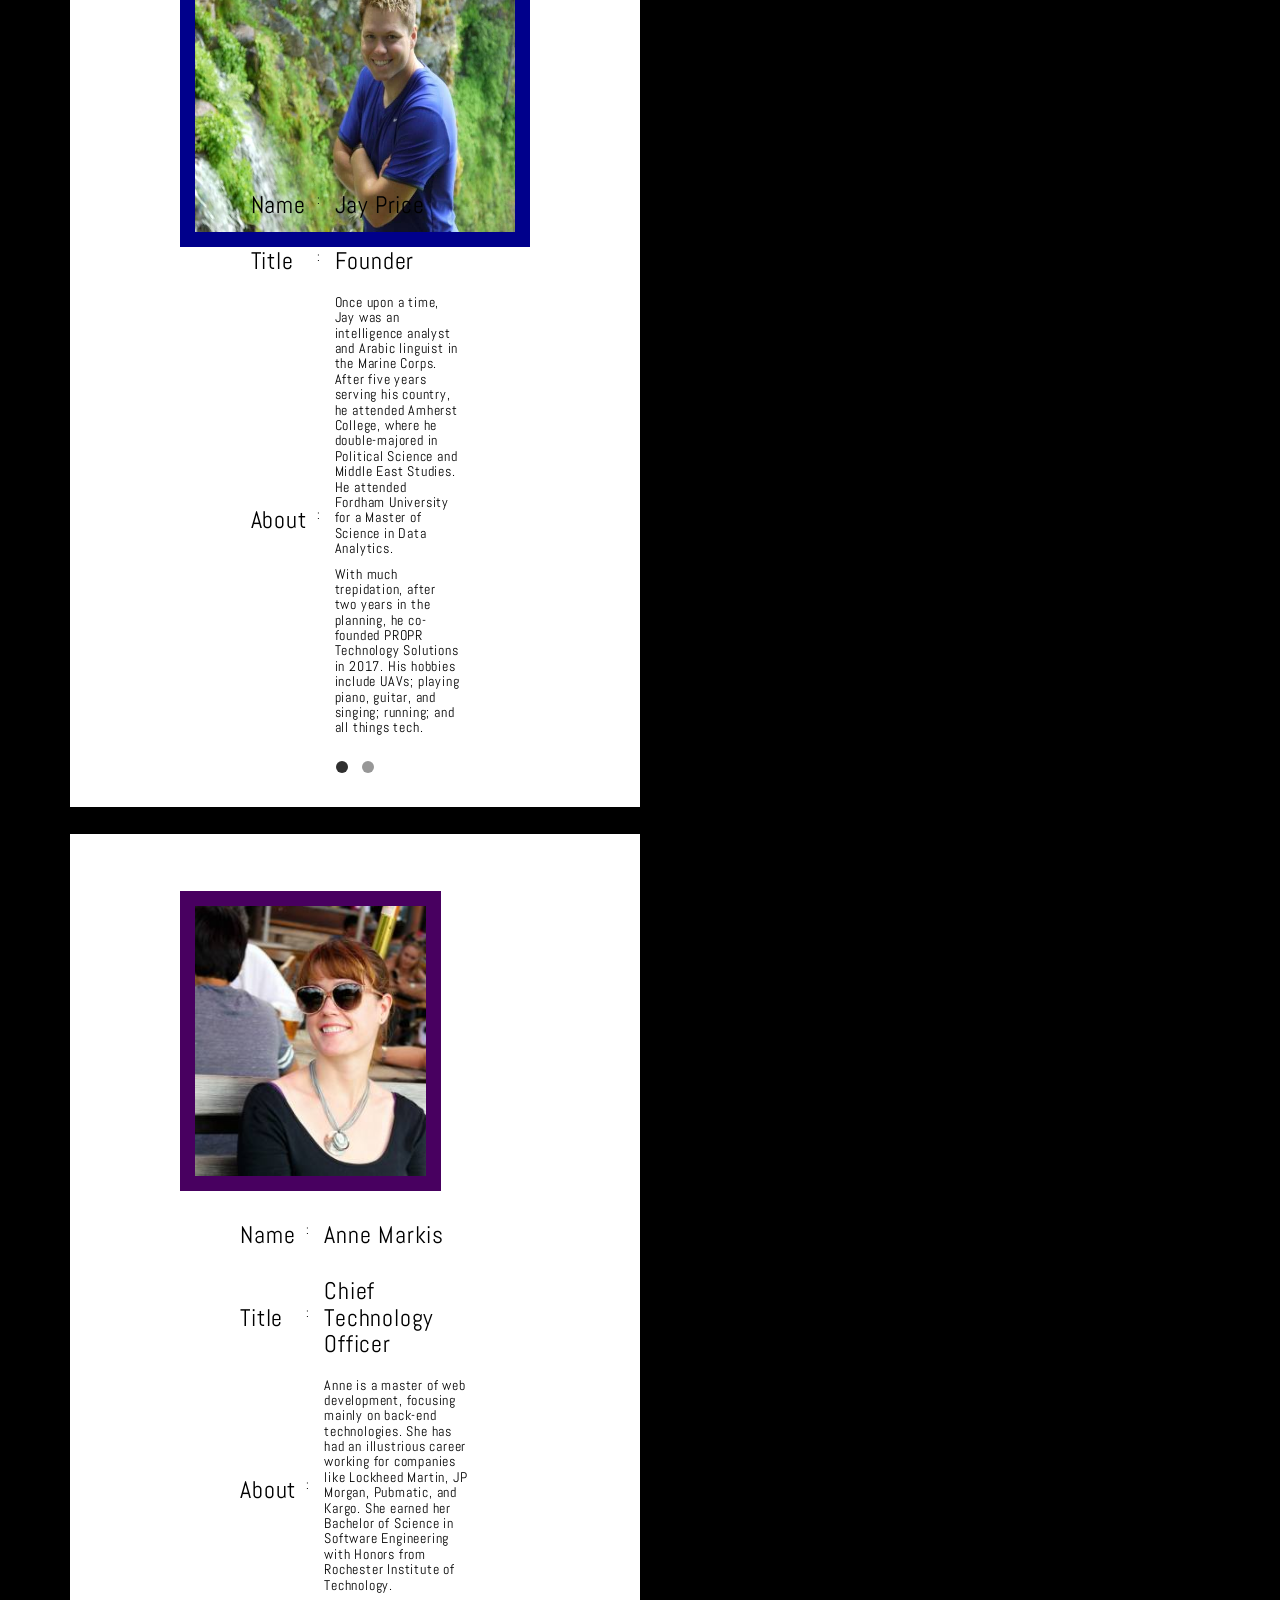
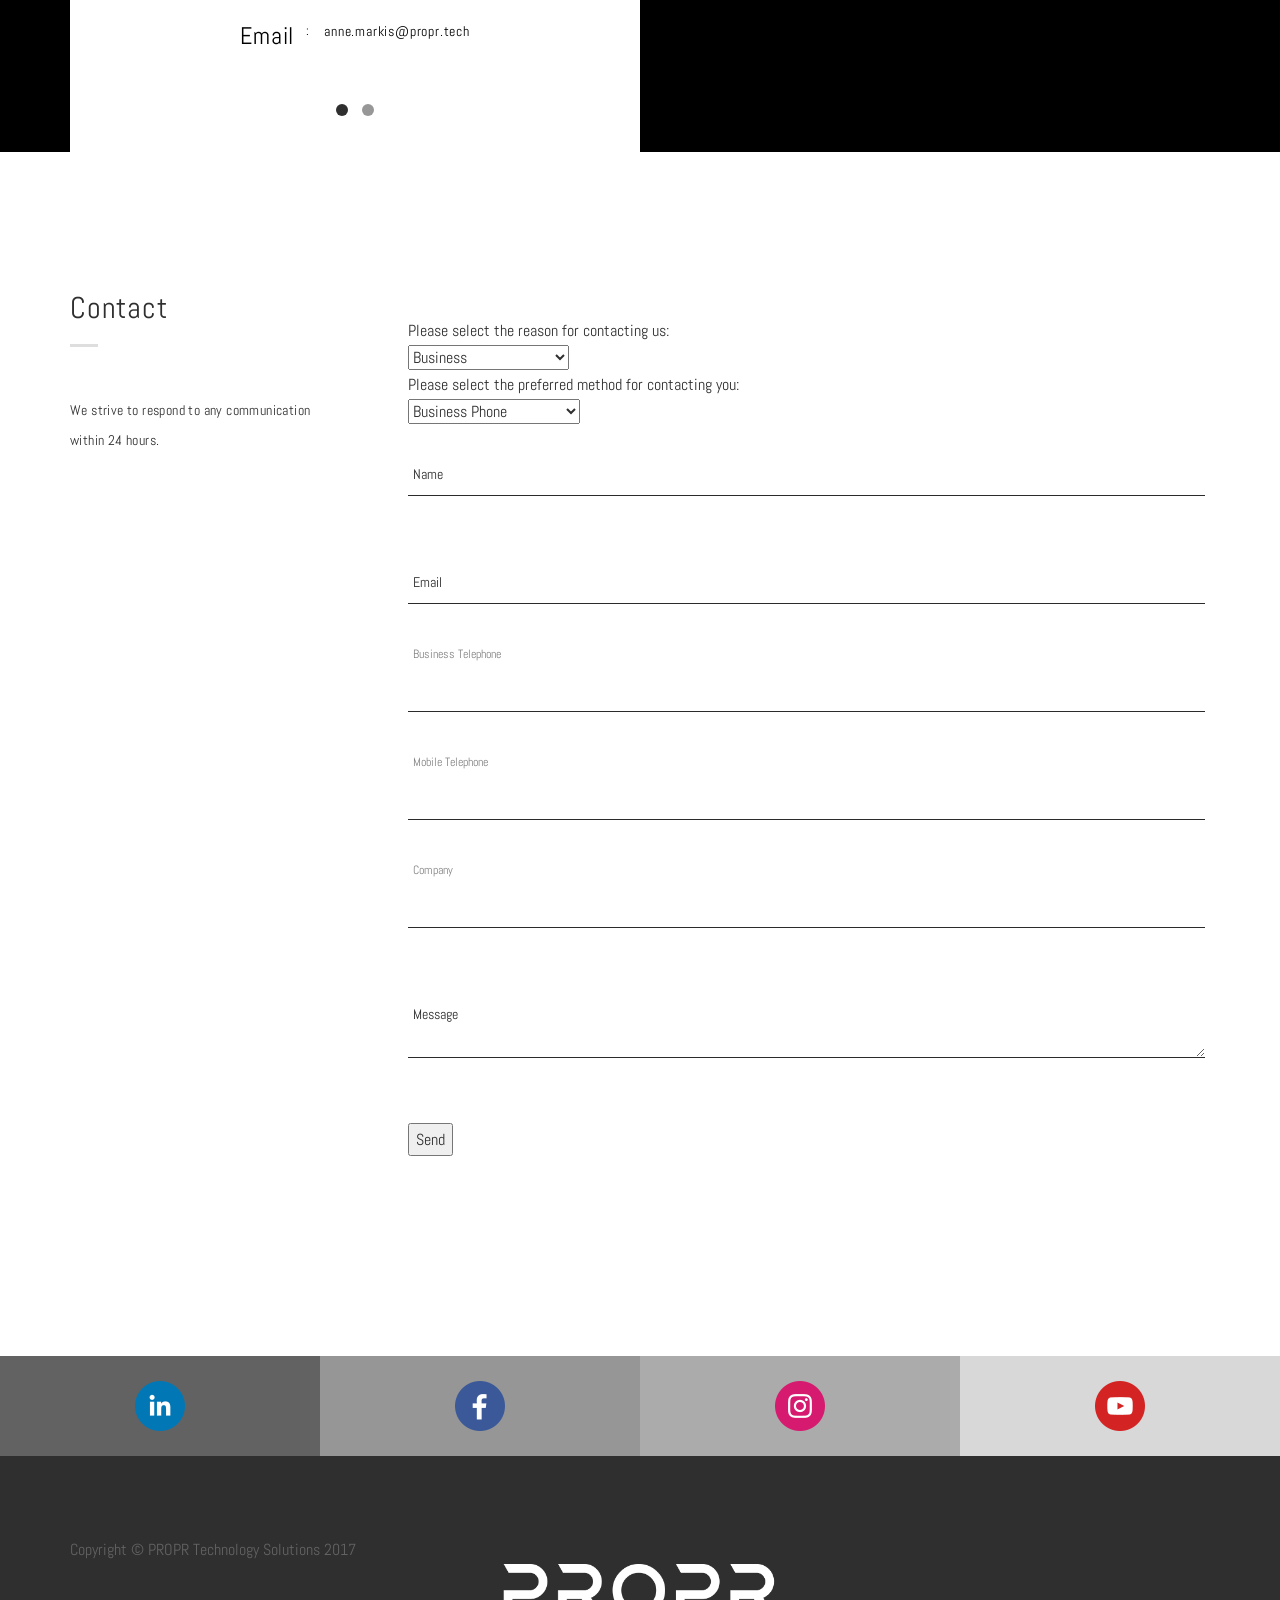
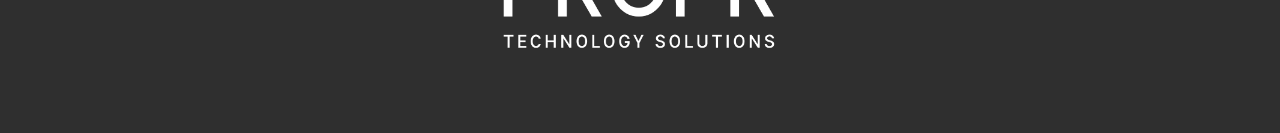
==== commit d434c1e5: "Made some more changes. Checked the email.js" ====
--- a/index.html
+++ b/index.html
@@ -28,6 +28,11 @@
 
     <!--email functionality-->
     <script type="text/javascript" src="https://cdn.emailjs.com/sdk/2.2.4/email.min.js"></script>
+    <script type="text/javascript">
+     (function(){
+        emailjs.init("user_X5QXh3PhfBpbu2xoNmTan");
+     })();
+    </script>
 
 
     <!--[if lt IE 9]>
@@ -751,7 +756,7 @@
                     <textarea name="messageContent" required=""></textarea><span class="highlight"></span><span class="bar"></span><label>Message</label>
                   </div>
                   <button>Send</button>
-                  <div class="g-recaptcha" data-sitekey="6Ley3IgUAAAAAMjlrVigWLp6Pnr9aC0OGVGnPsYt"></div>
+                  <div class="g-recaptcha" data-sitekey="6Ldt5YgUAAAAADO7L_VsOfLtwsY13coIImTOMfZp"></div>
                 </form>
               </div>
             </div>
@@ -811,11 +816,5 @@
     </script>
     <script src="optimized/js/email.js" type="text/javascript"></script>
     <script src="optimized/js/panorama.js" type="text/javascript"></script>
-    //Email funcationality
-    <script type="text/javascript">
-     (function(){
-        emailjs.init("user_X5QXh3PhfBpbu2xoNmTan");
-     })();
-     </script>
   </body>
 </html>
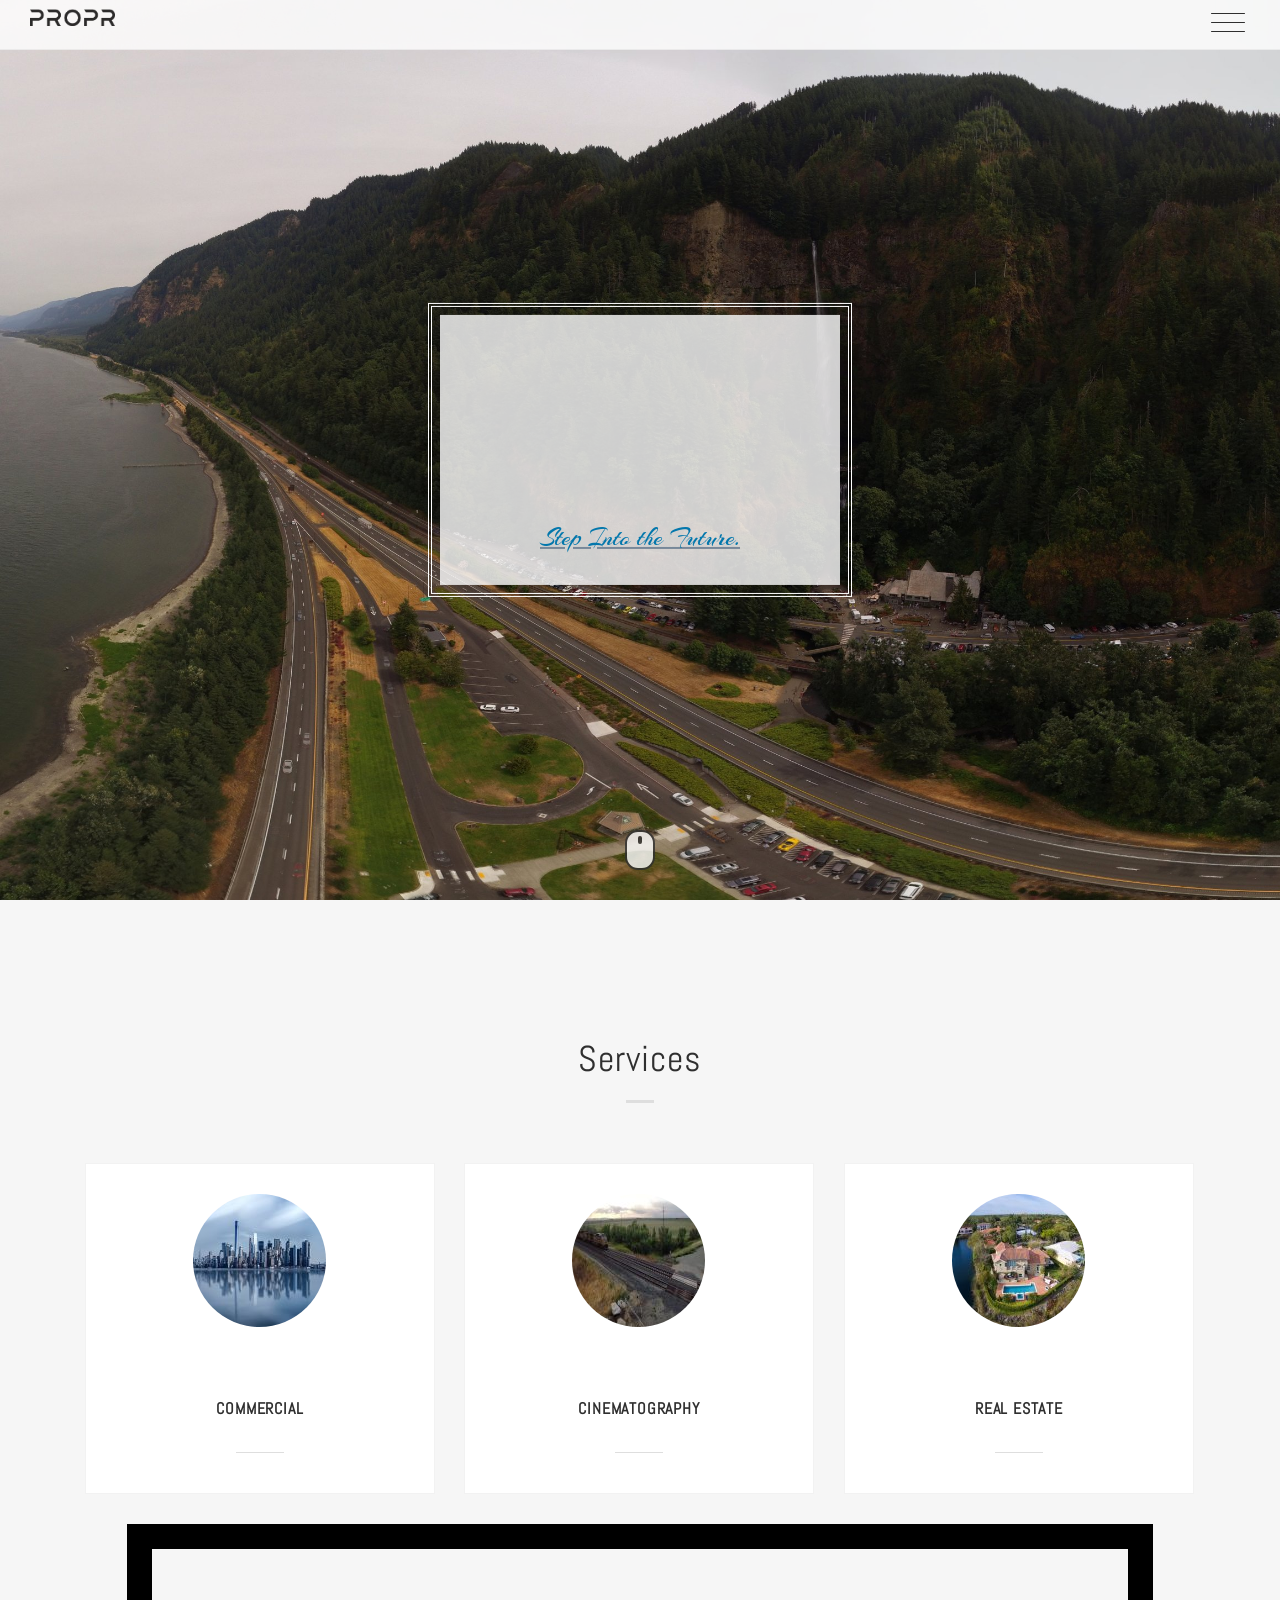
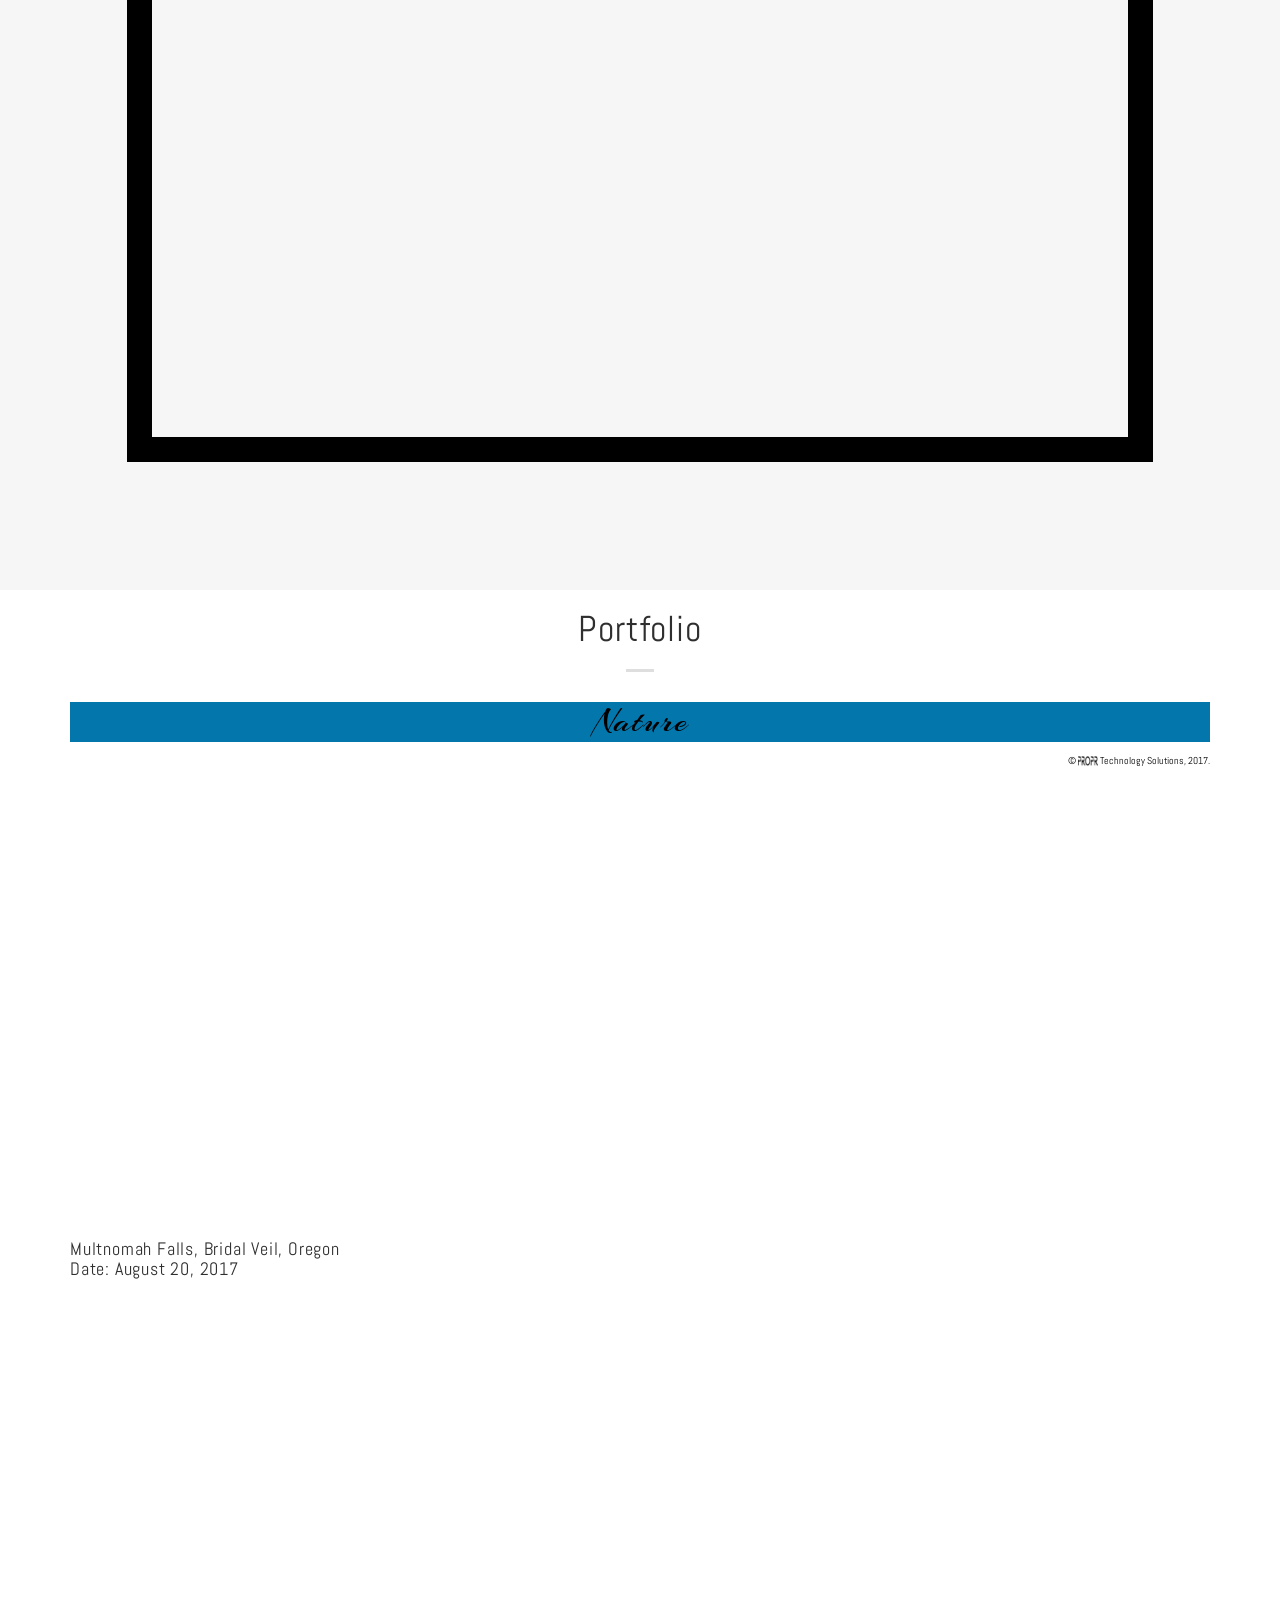
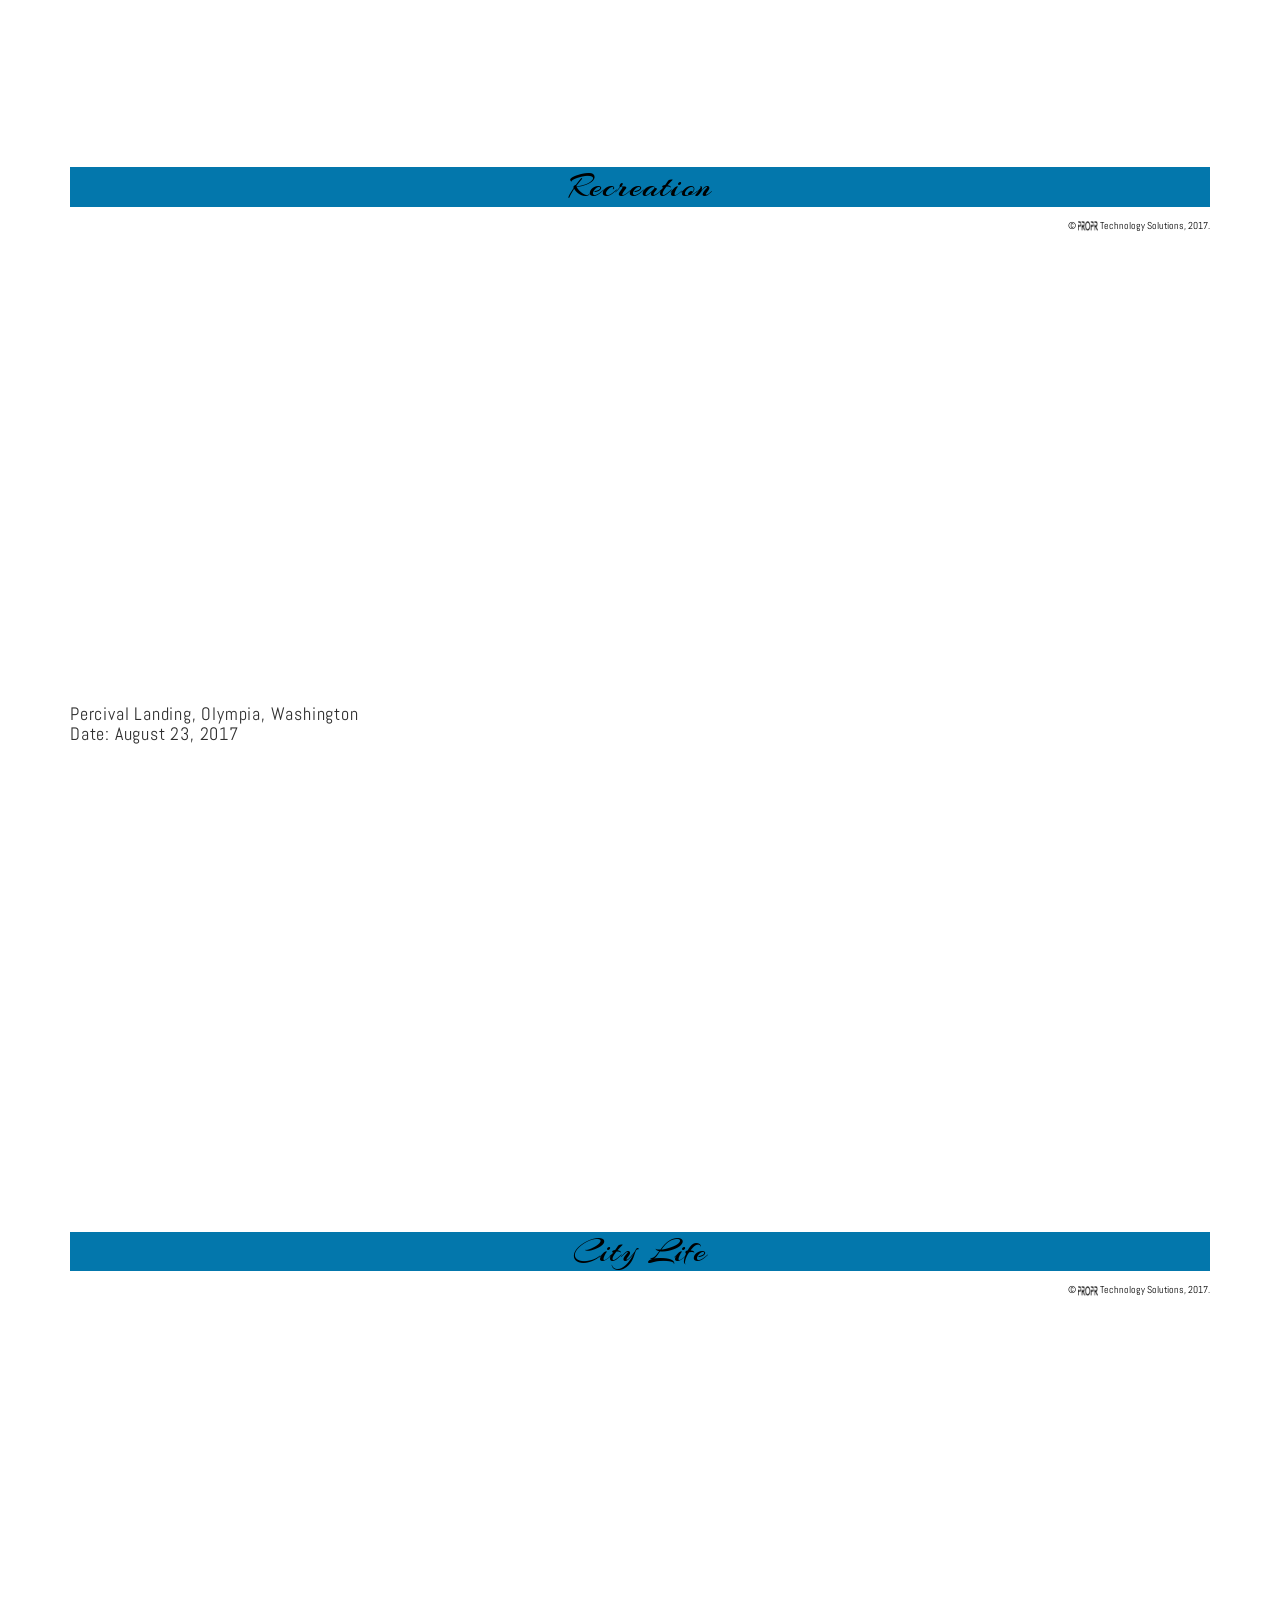
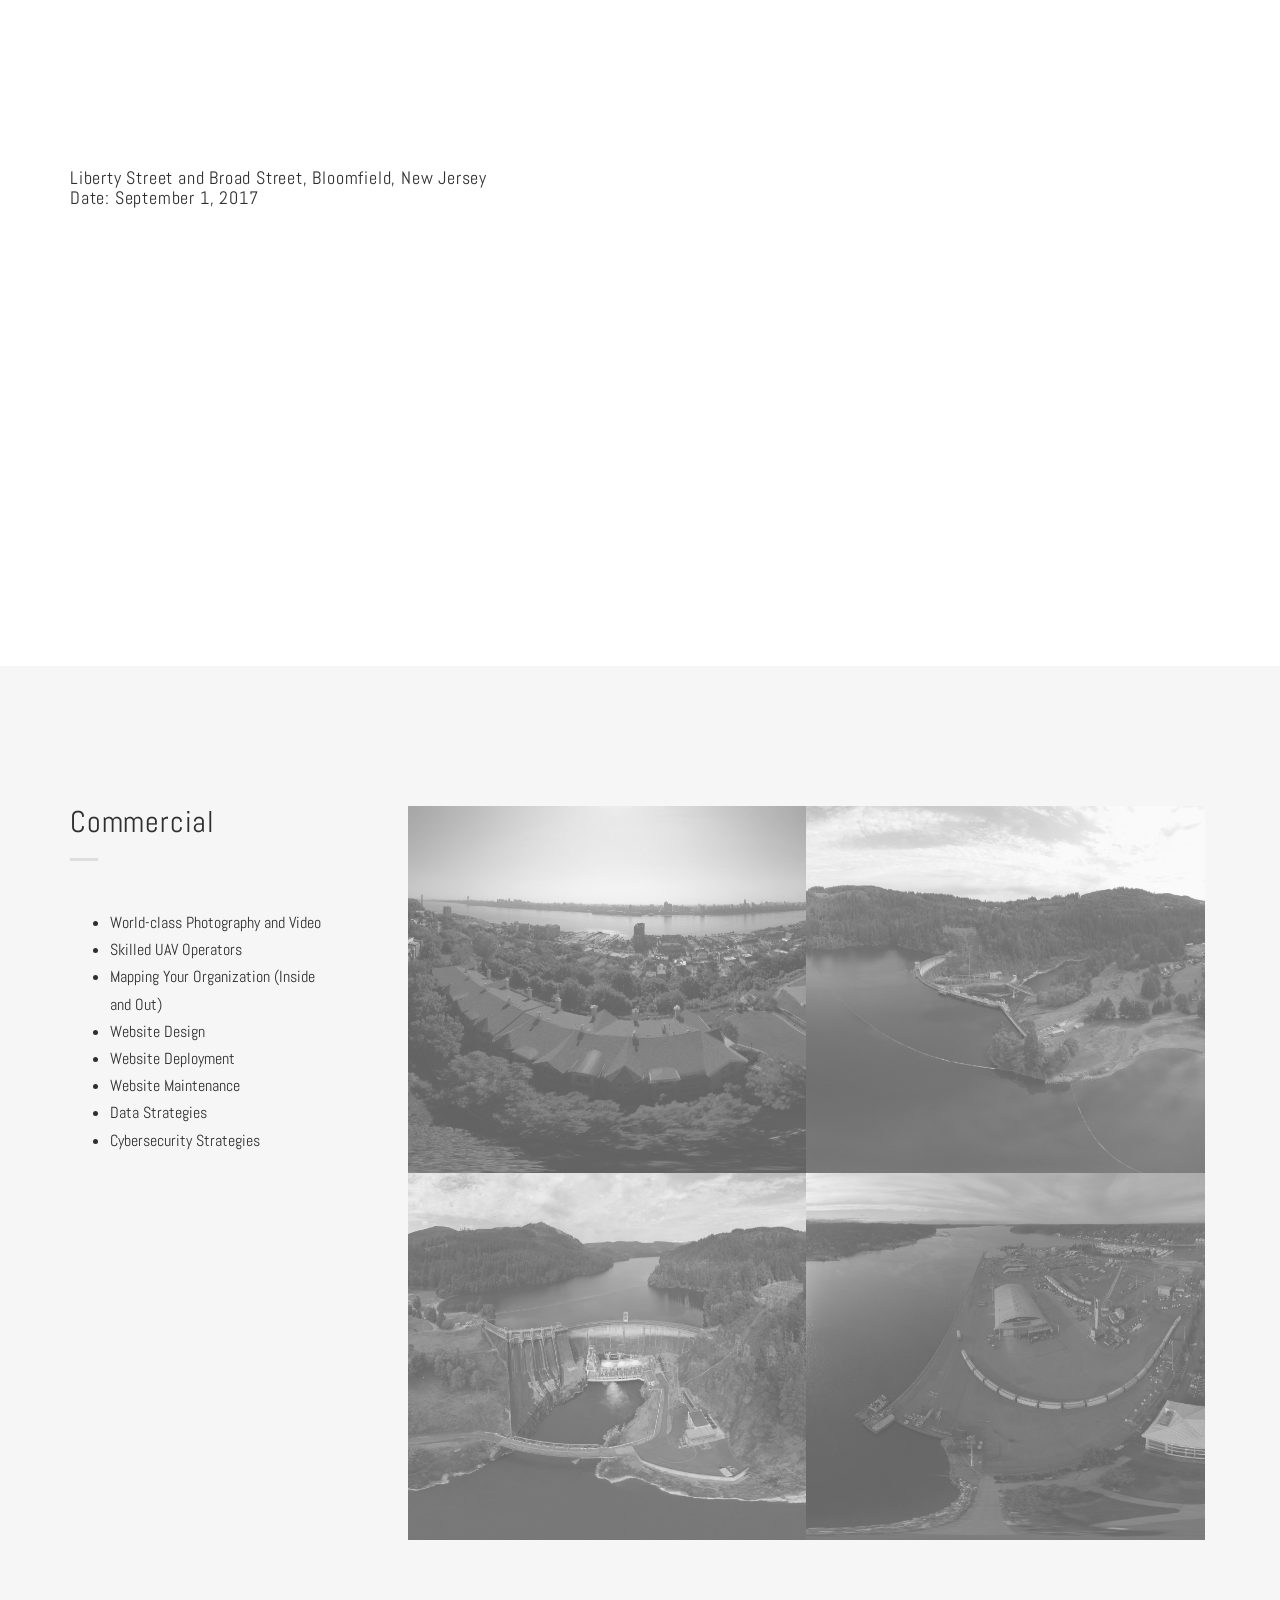
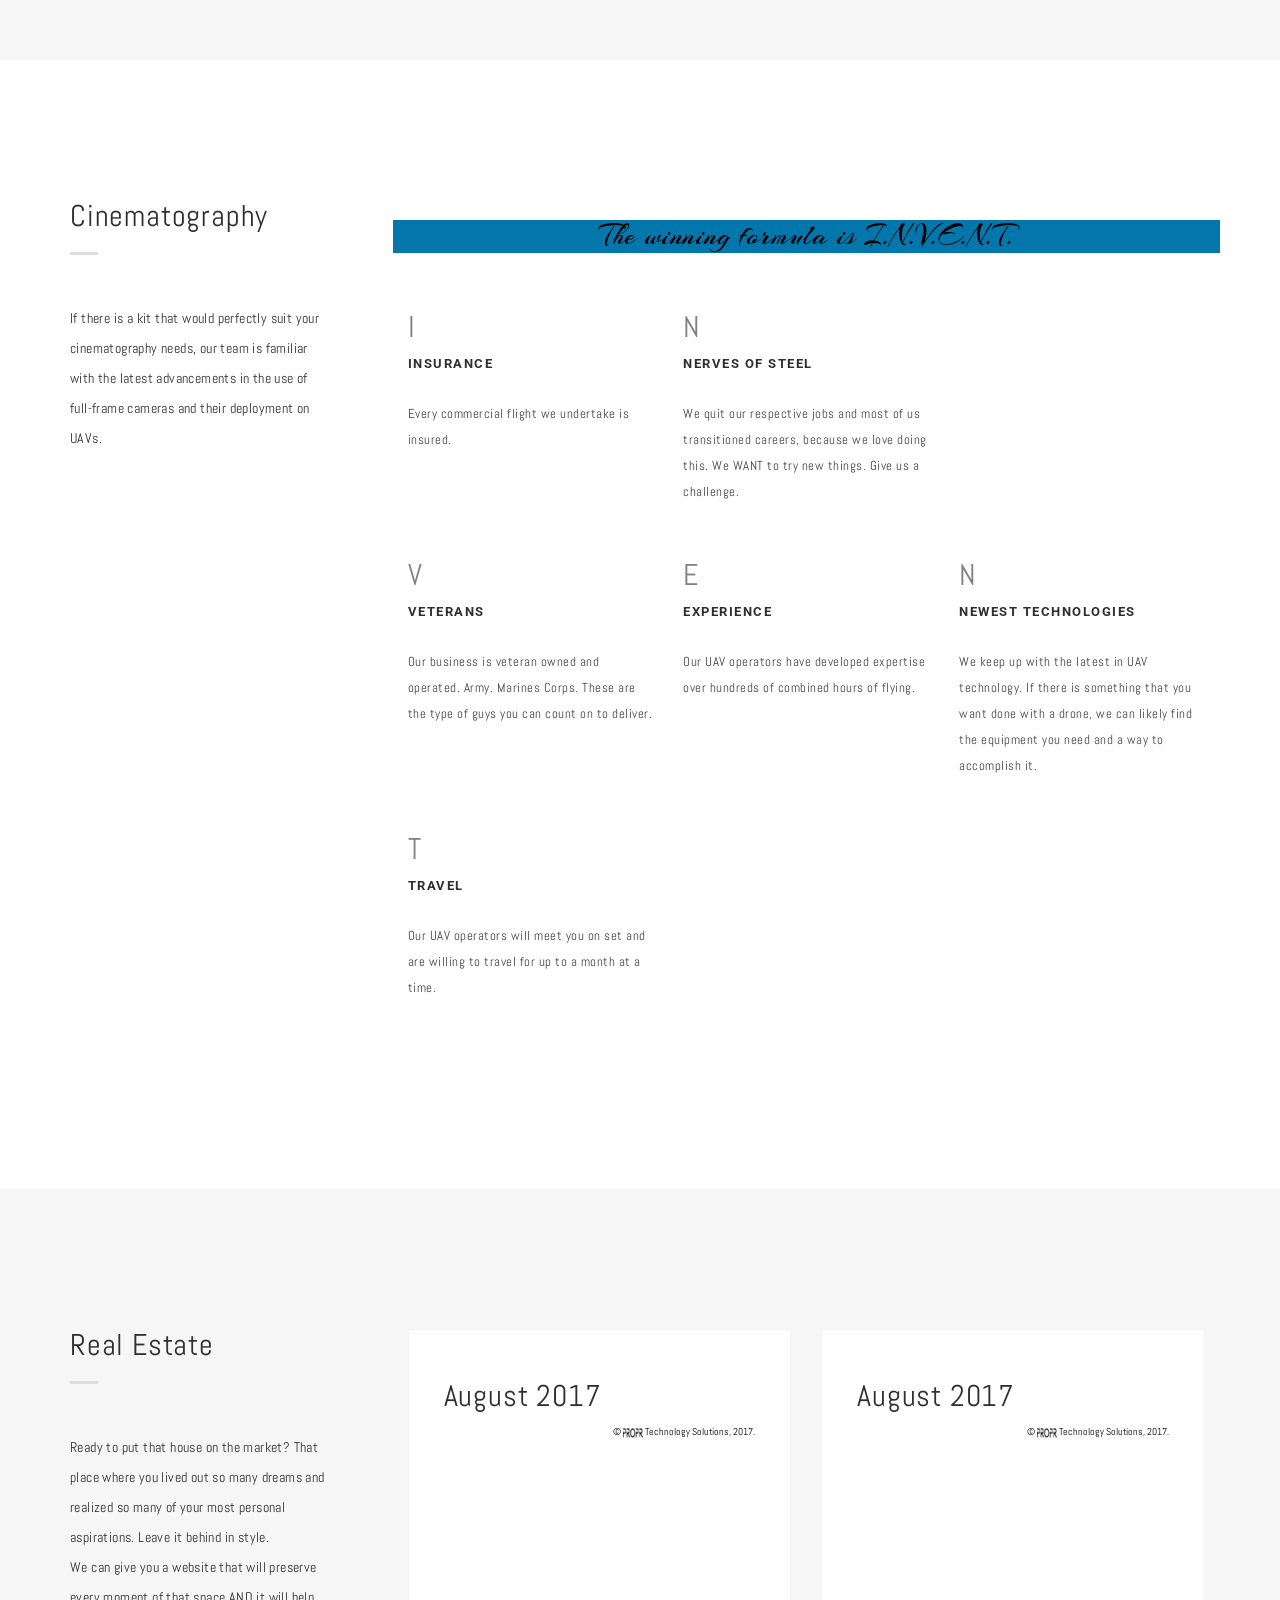
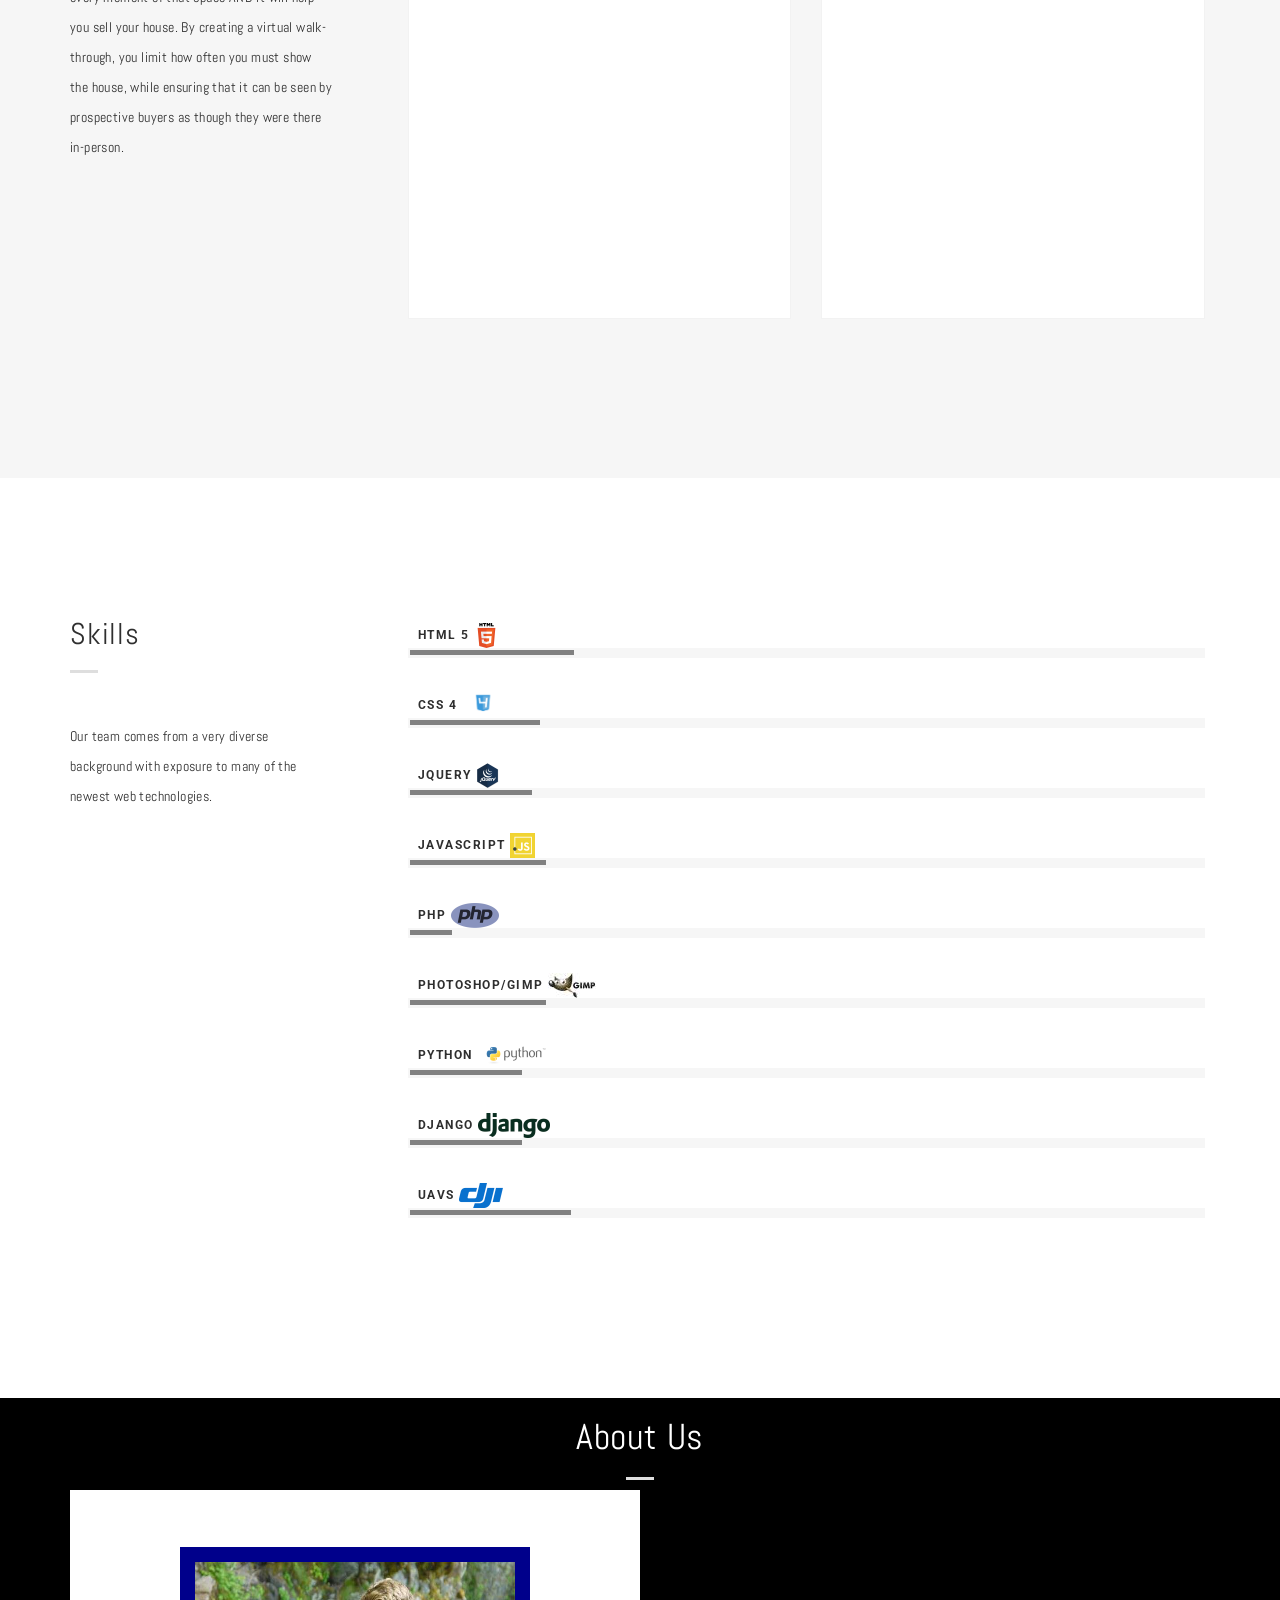
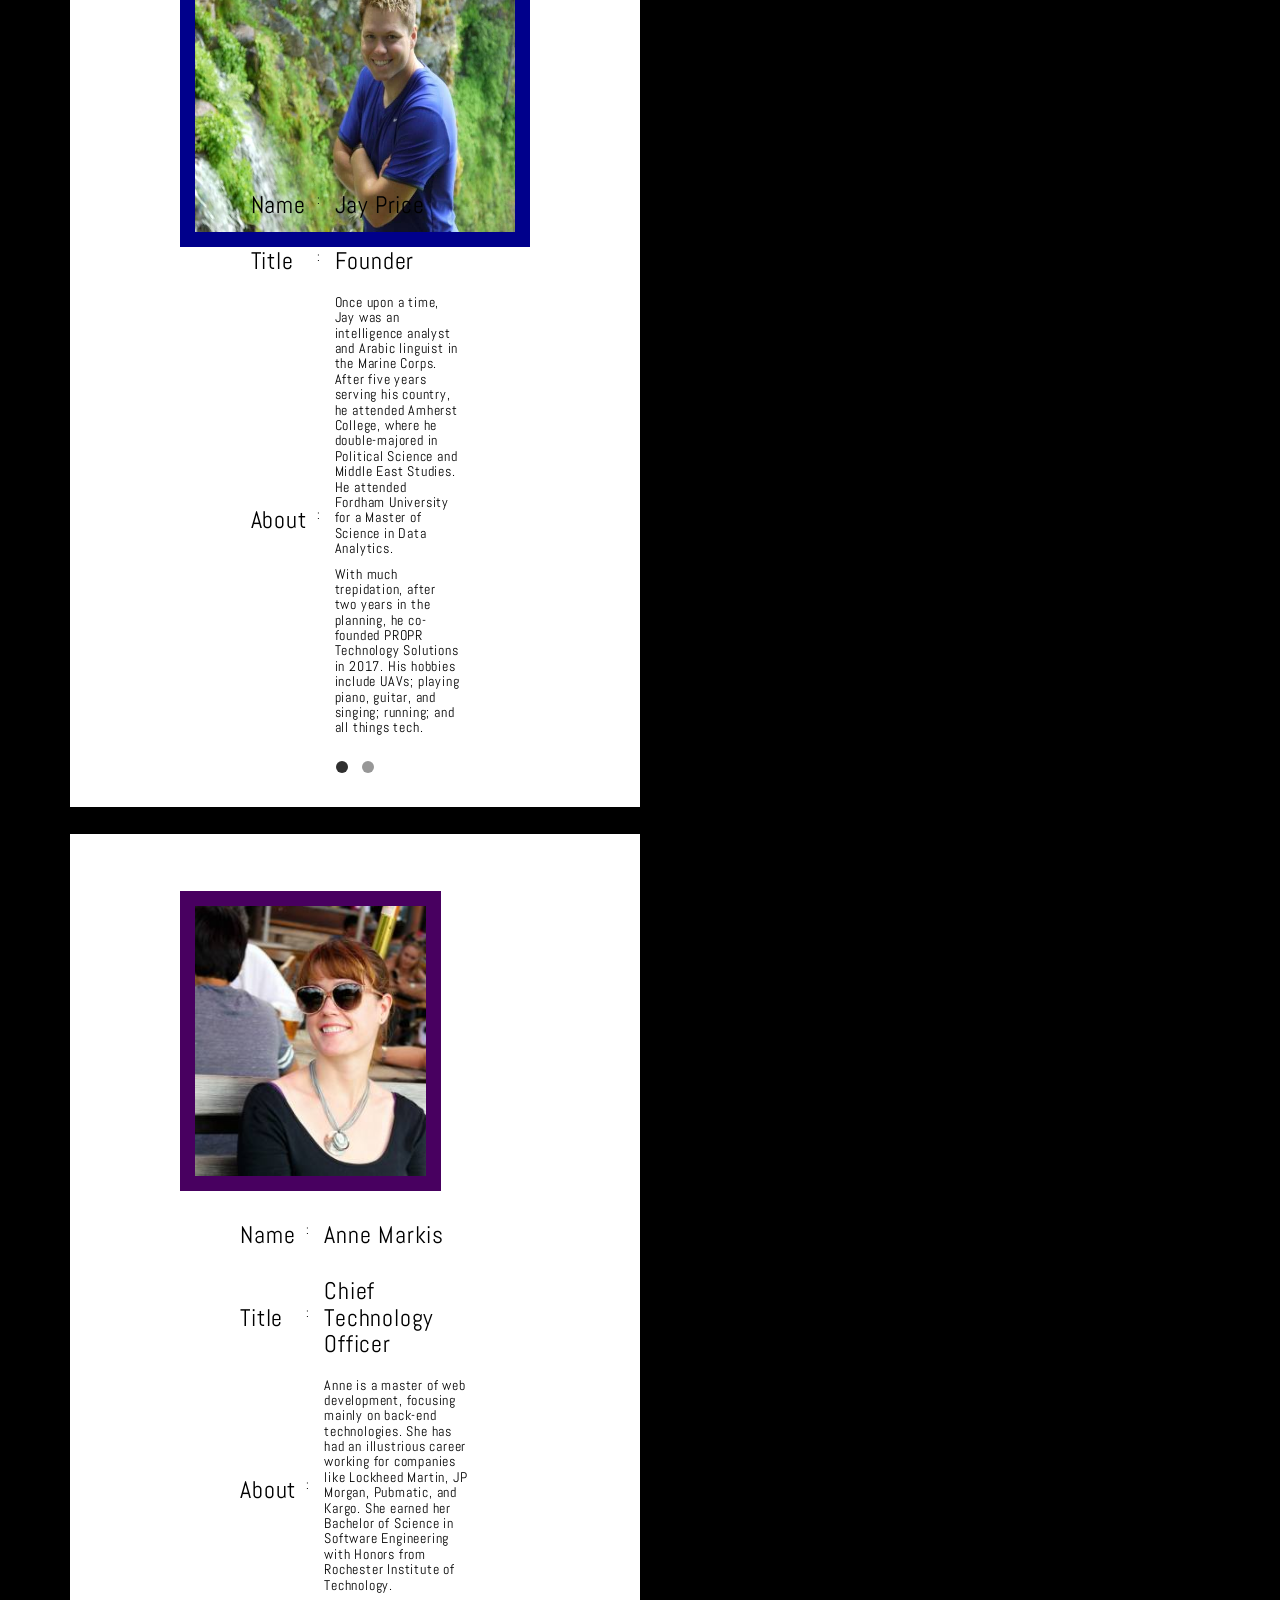
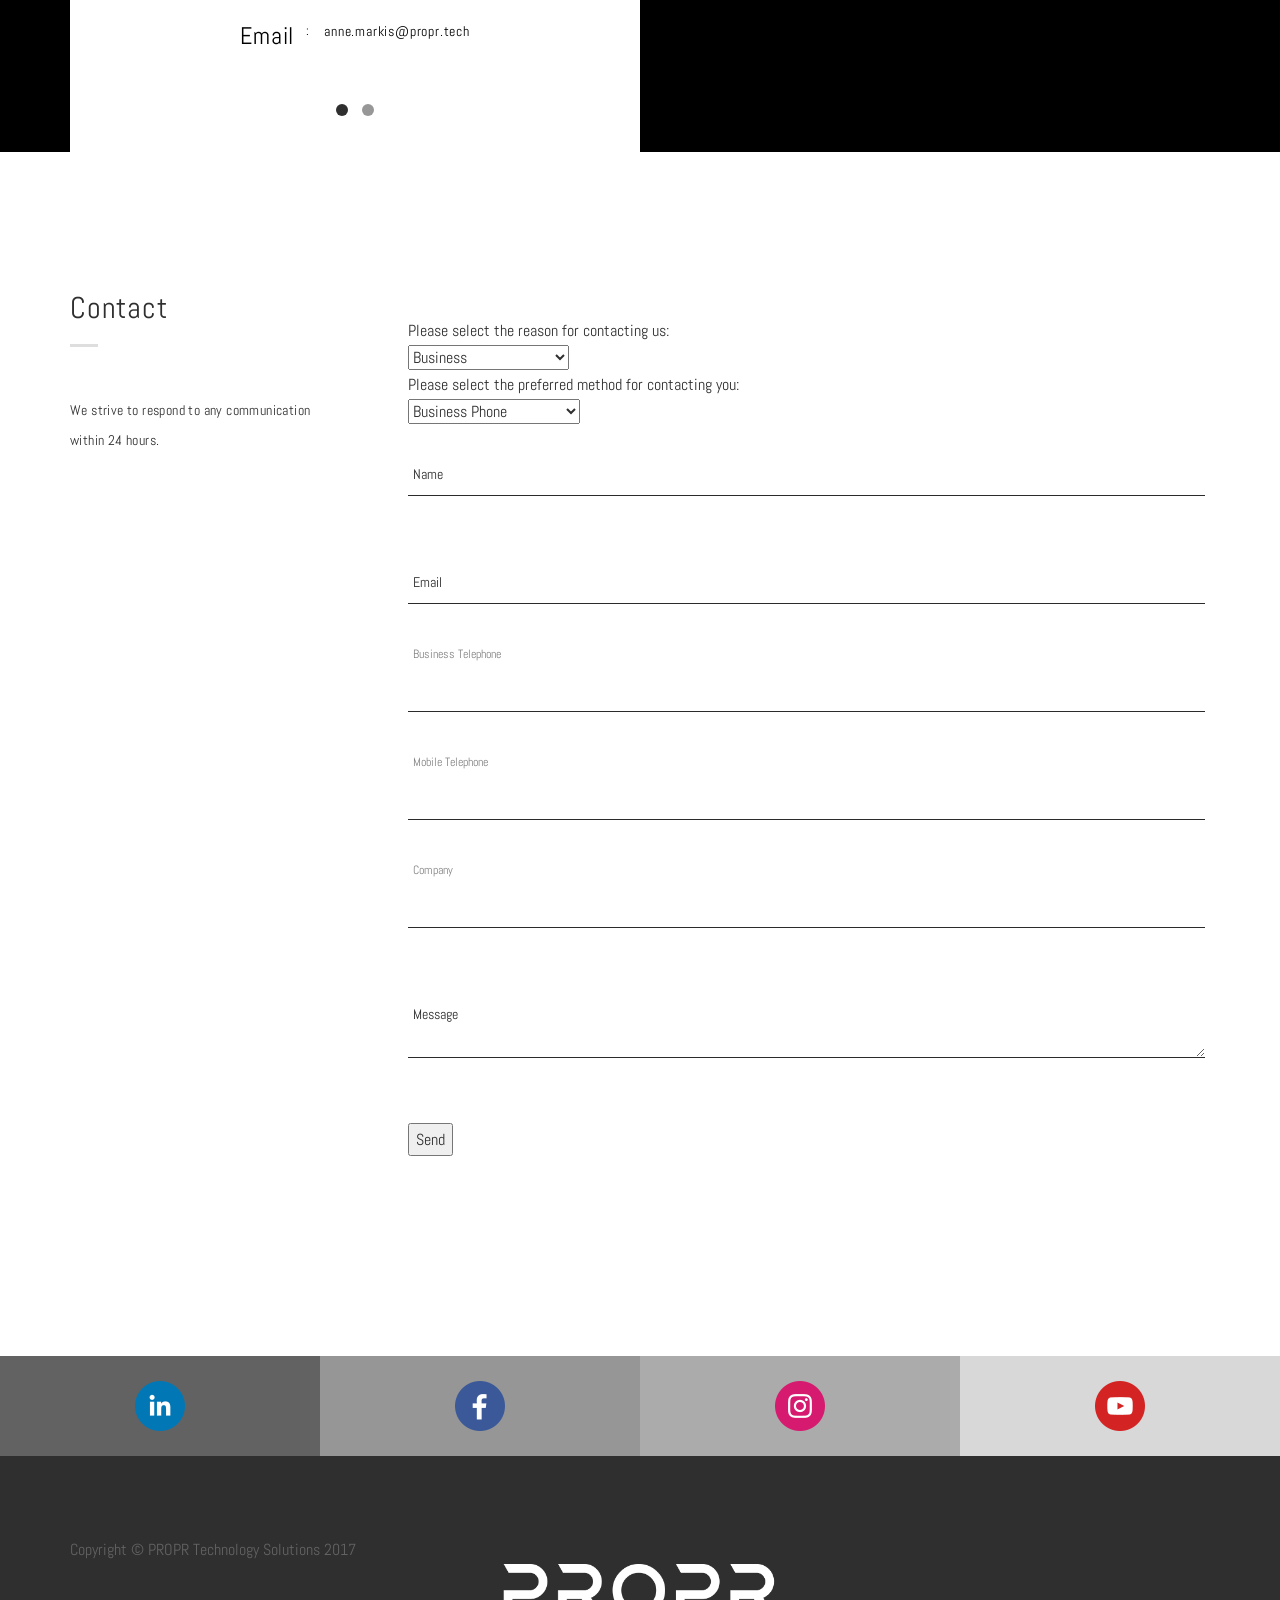
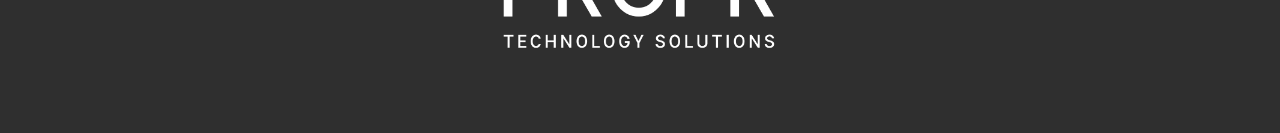
==== commit 02ca55e6: "Trying again to get this email functionality working on the contact form." ====
--- a/index.html
+++ b/index.html
@@ -18,7 +18,6 @@
     <link rel="stylesheet" href="https://cdn.pannellum.org/2.3/pannellum.css">
 
     <script type="text/javascript" src="https://cdn.pannellum.org/2.3/pannellum.js"></script>
-    <script type="text/javascript" src="https://cdn.emailjs.com/sdk/2.2.4/email.min.js"></script>
     <script src='https://www.google.com/recaptcha/api.js'></script>
 
     <!--fonts google-->
@@ -756,7 +755,7 @@
                     <textarea name="messageContent" required=""></textarea><span class="highlight"></span><span class="bar"></span><label>Message</label>
                   </div>
                   <button>Send</button>
-                  <div class="g-recaptcha" data-sitekey="6Ldt5YgUAAAAADO7L_VsOfLtwsY13coIImTOMfZp"></div>
+                  <div class="g-recaptcha" data-sitekey="6LdXd4kUAAAAABrQagaHm-sIKsikb5axBLOPQspw"></div>
                 </form>
               </div>
             </div>
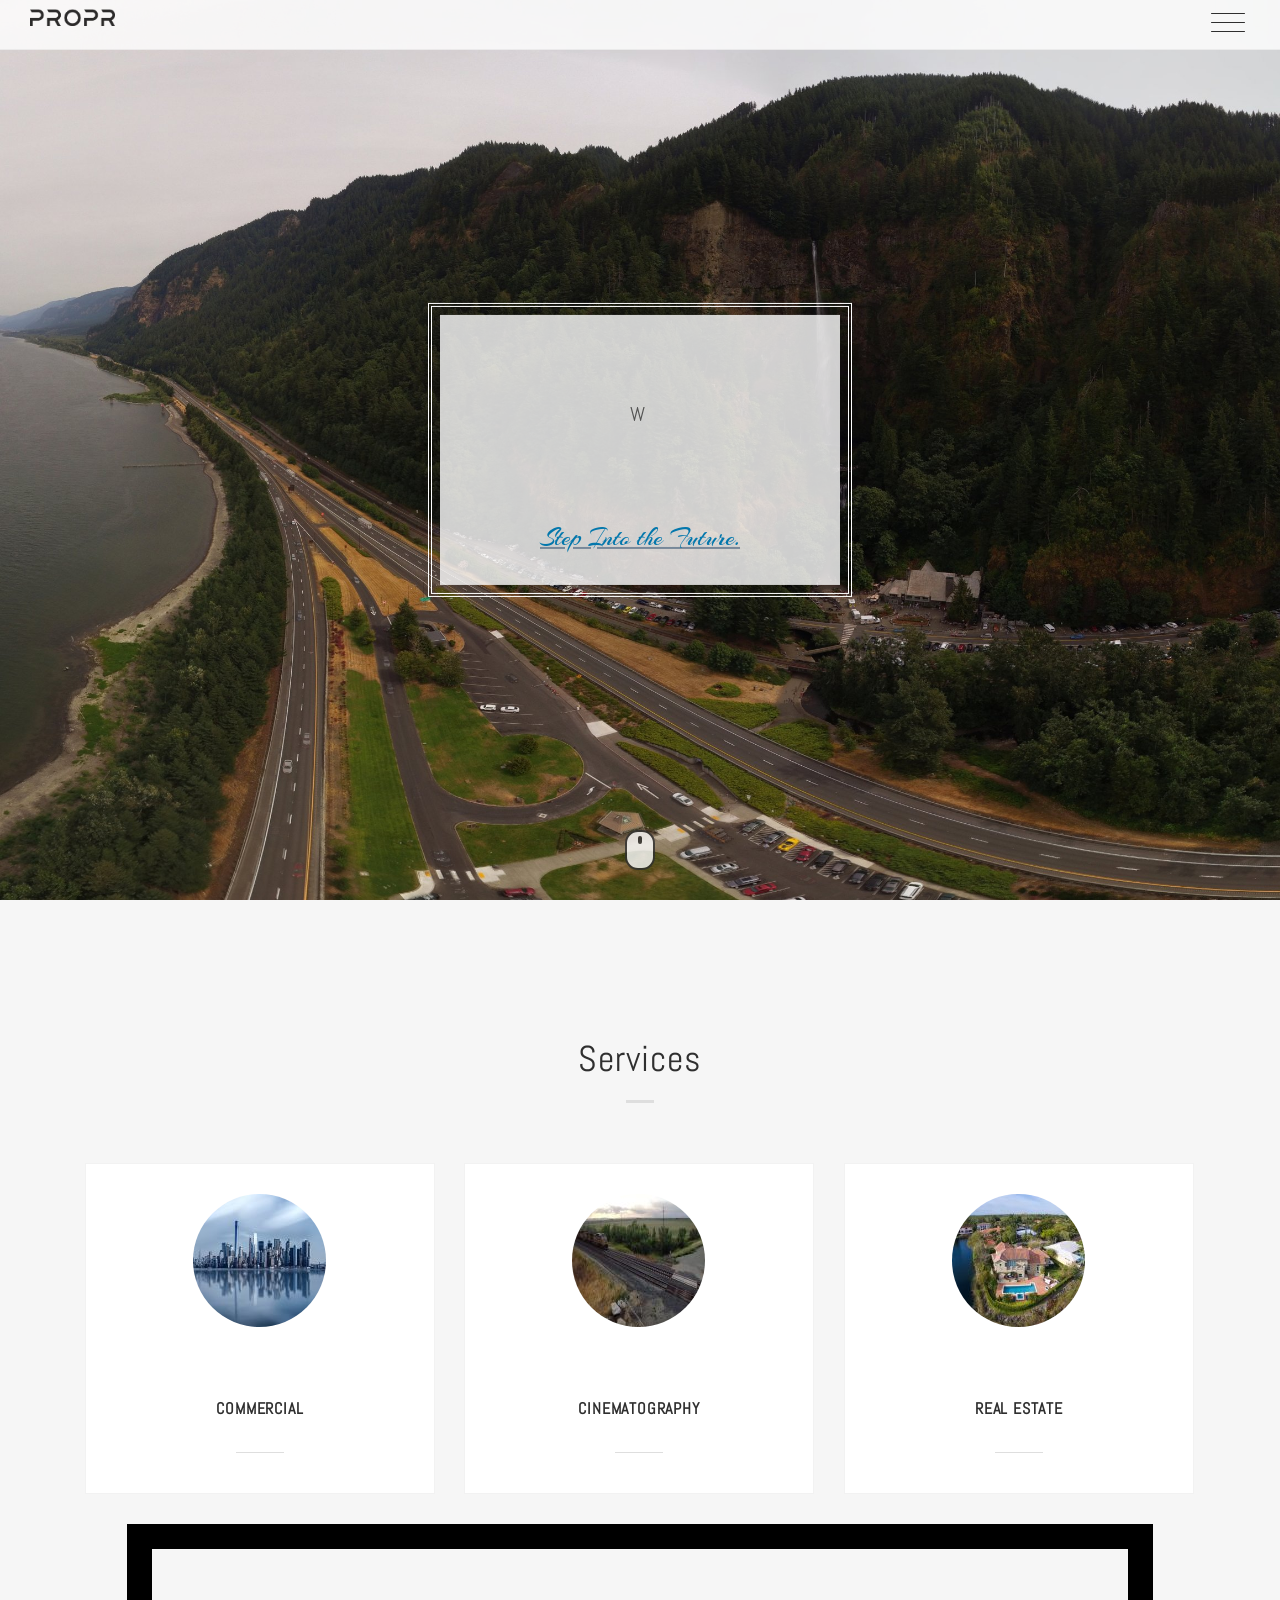
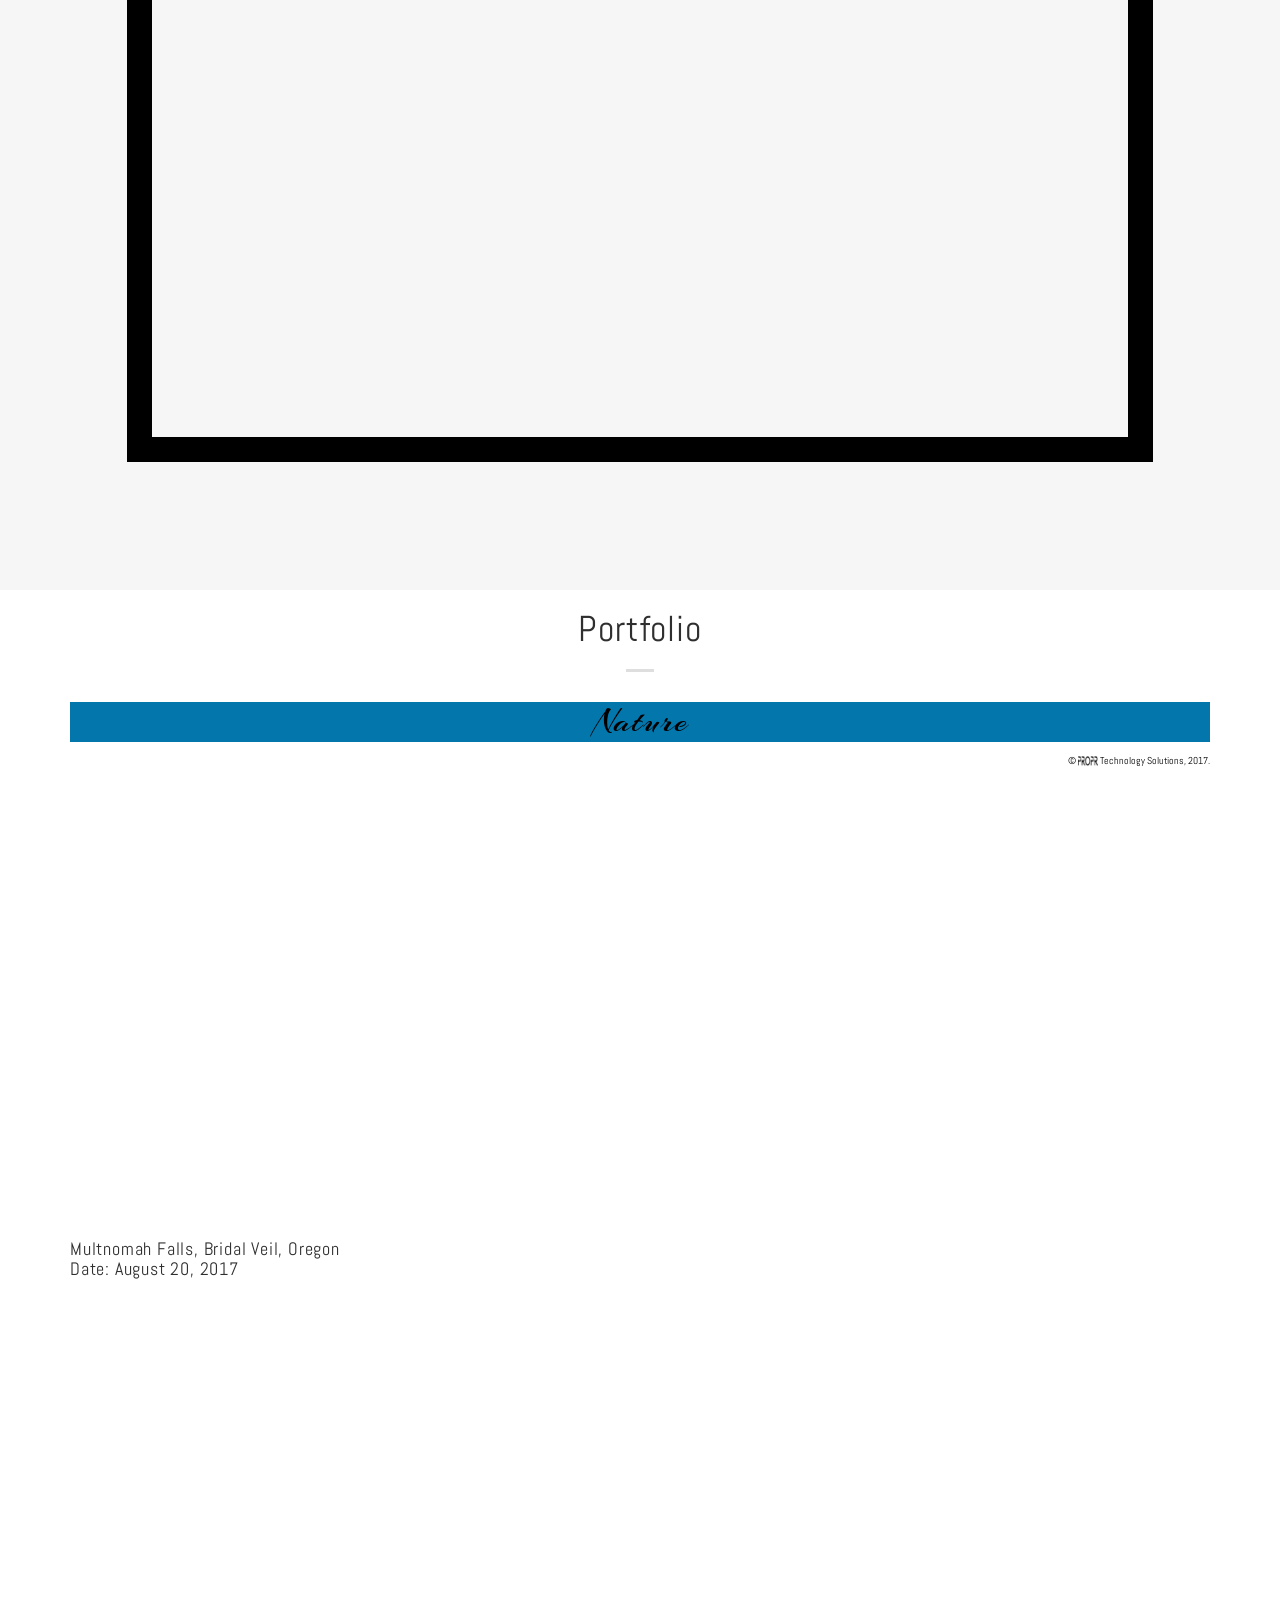
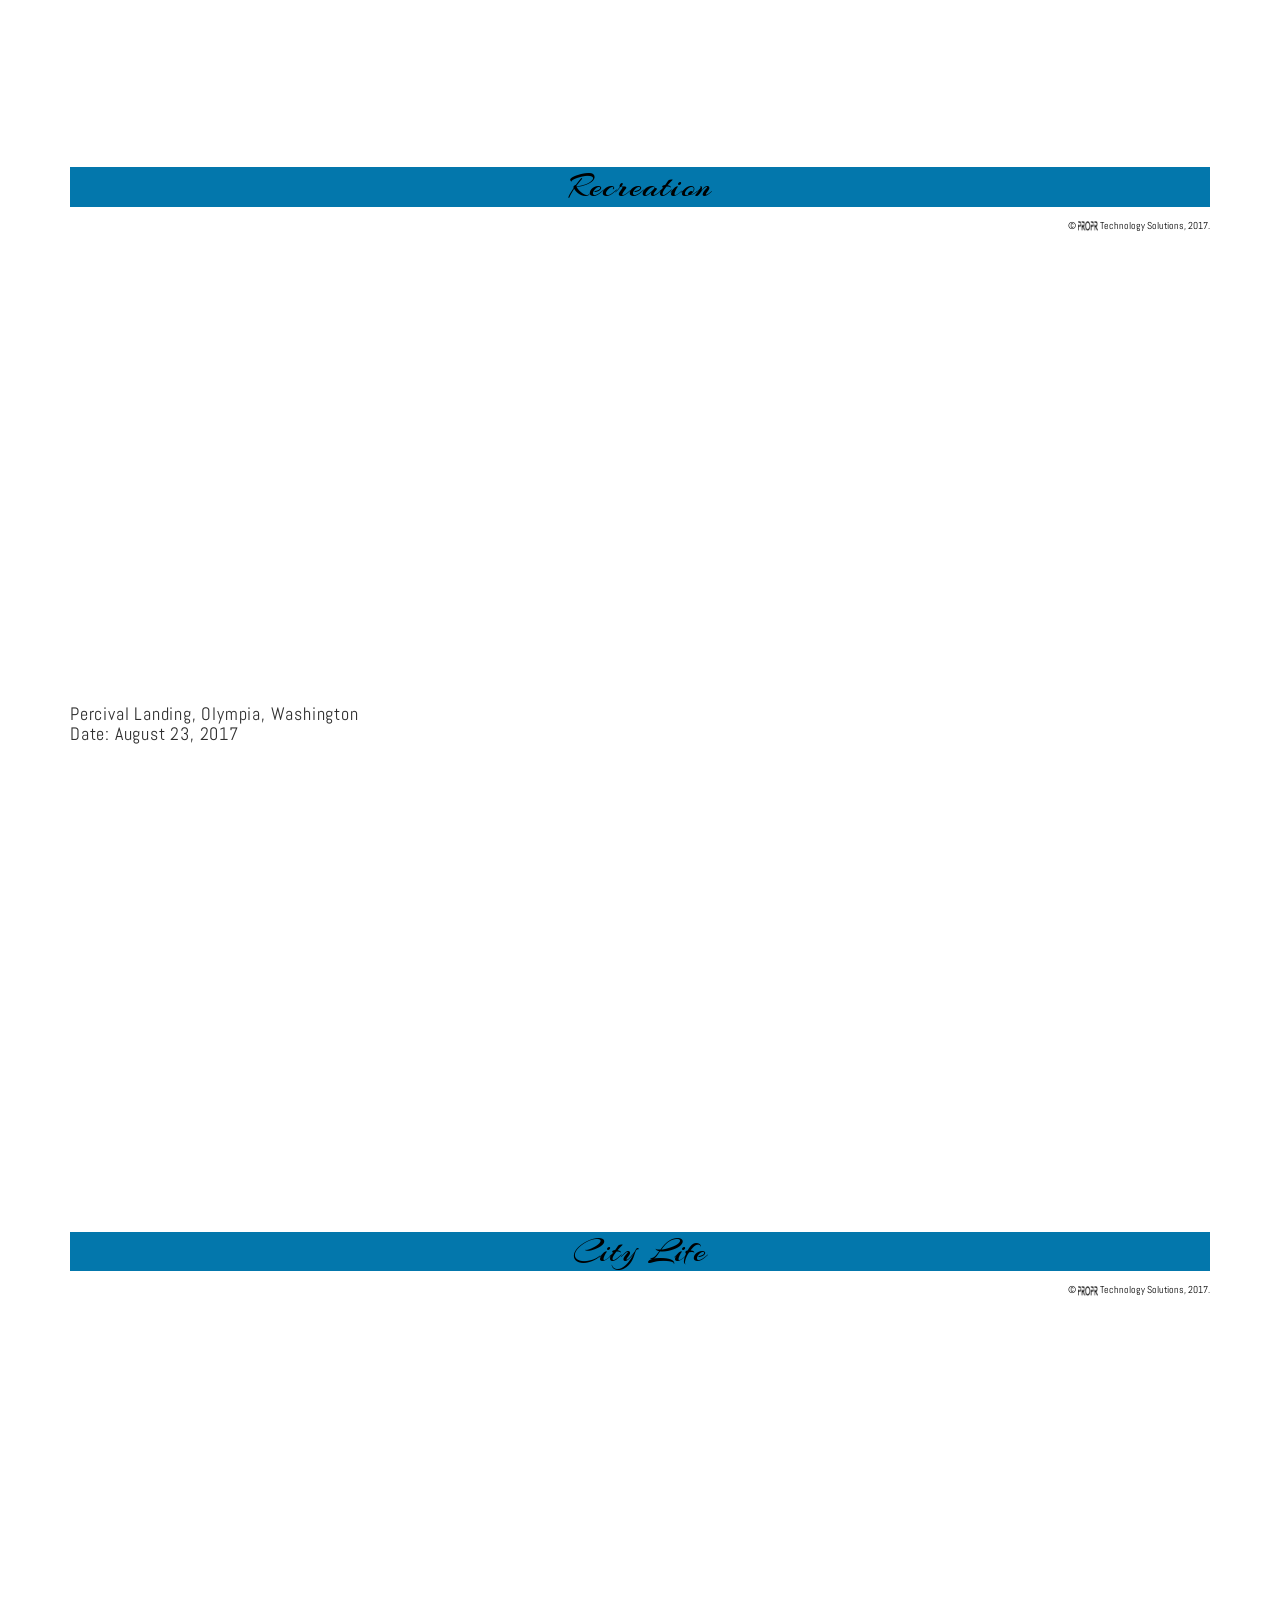
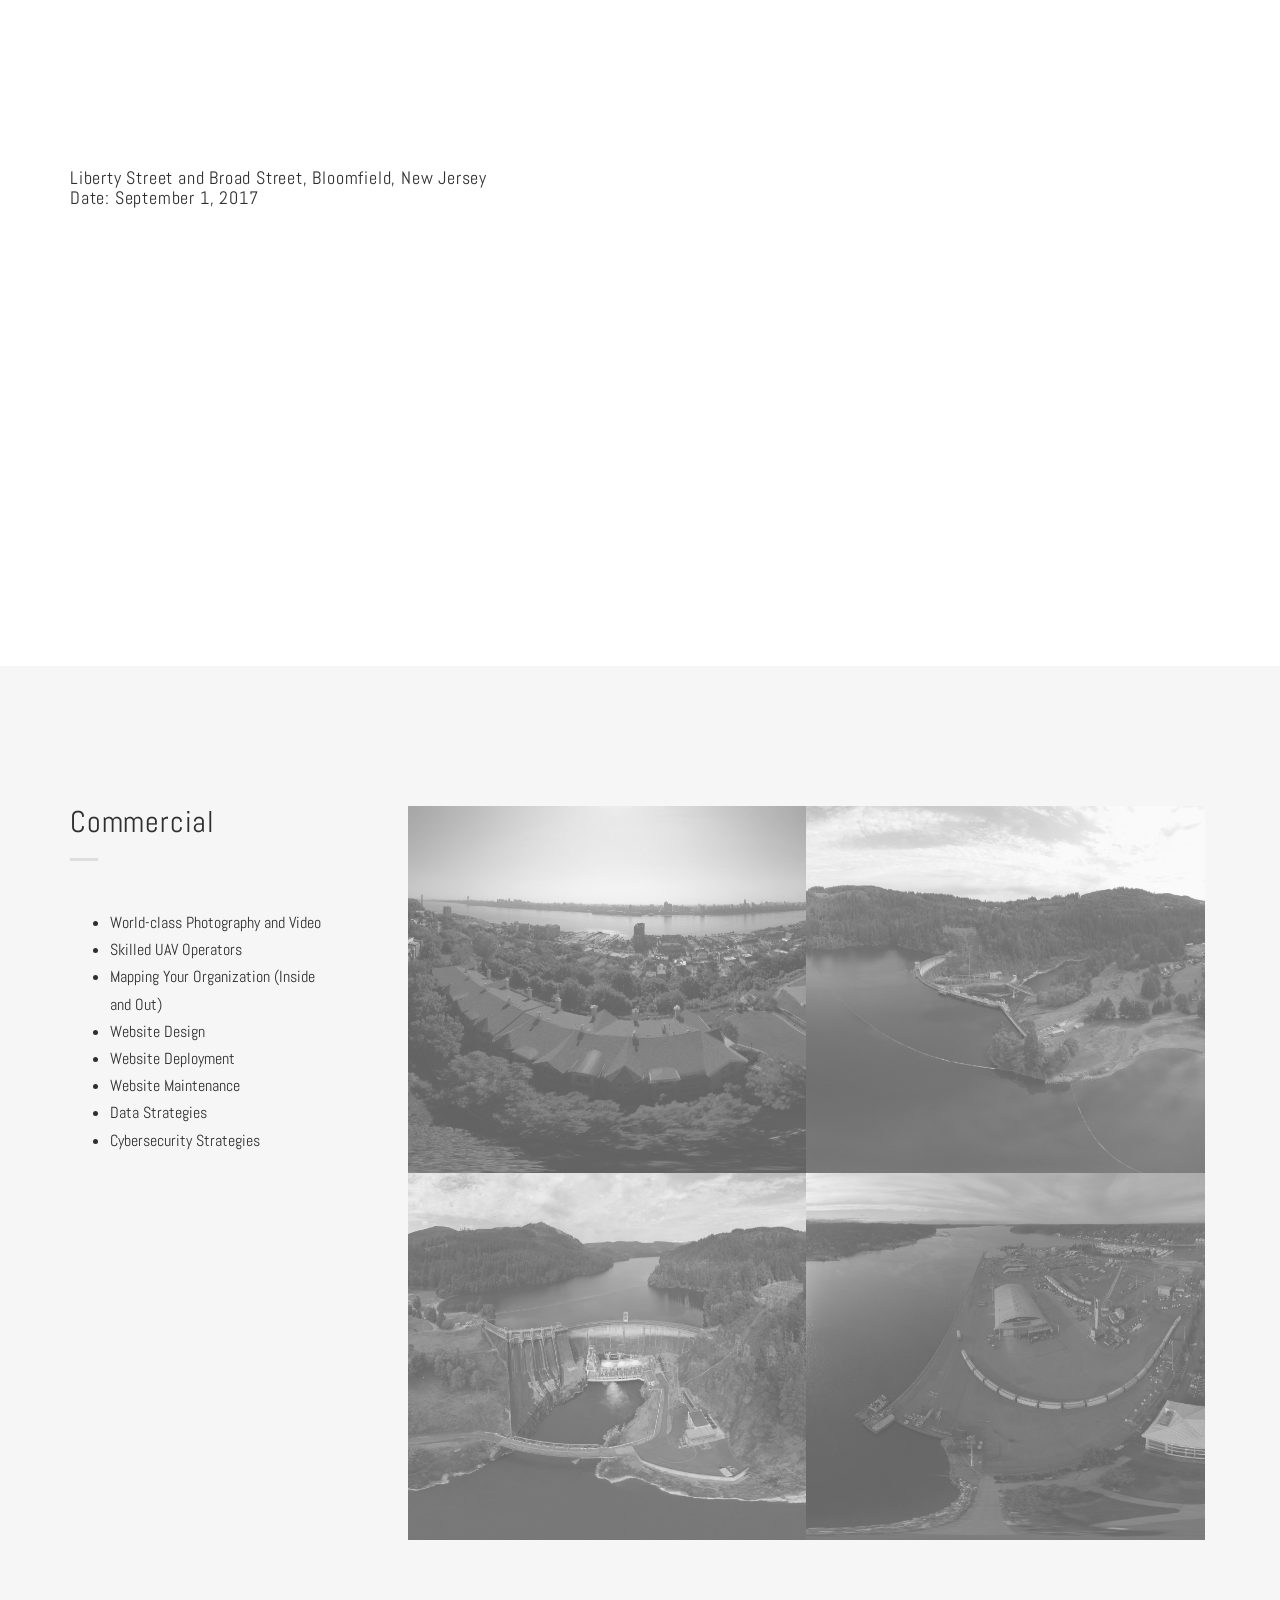
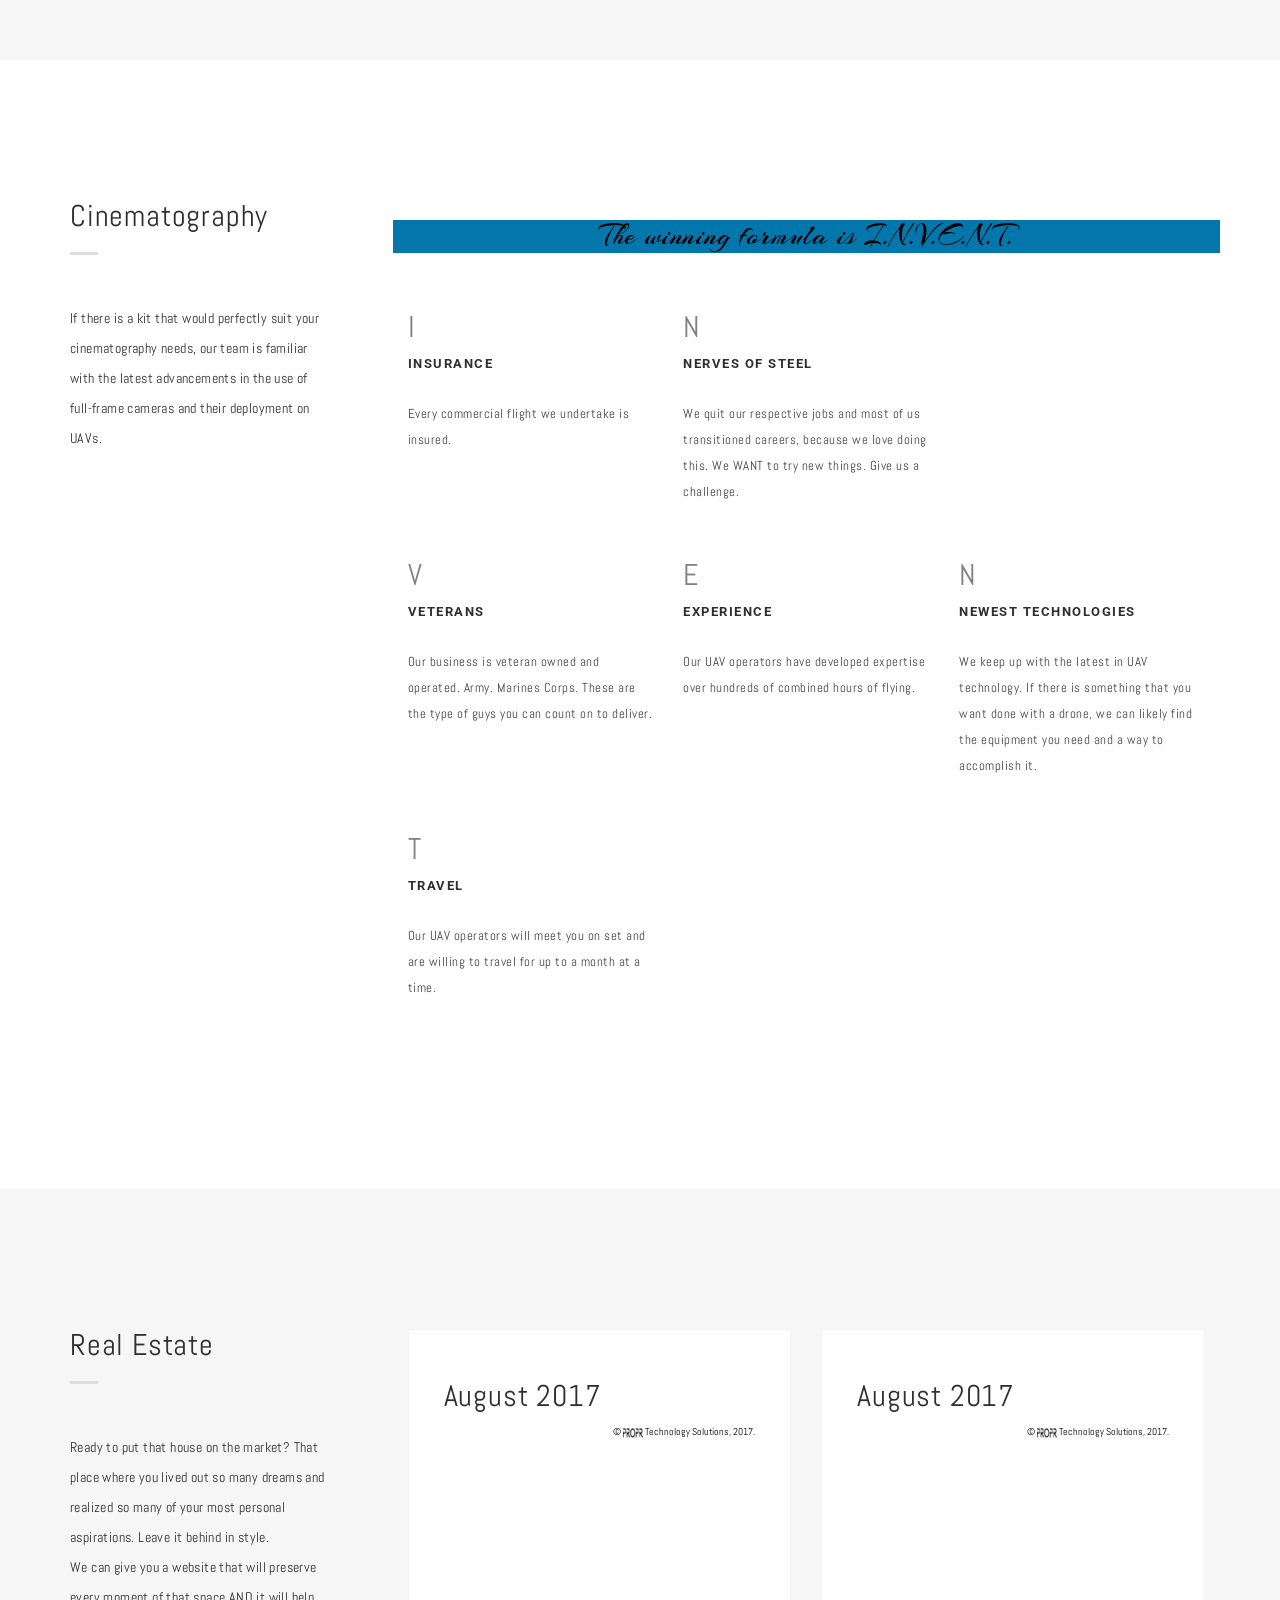
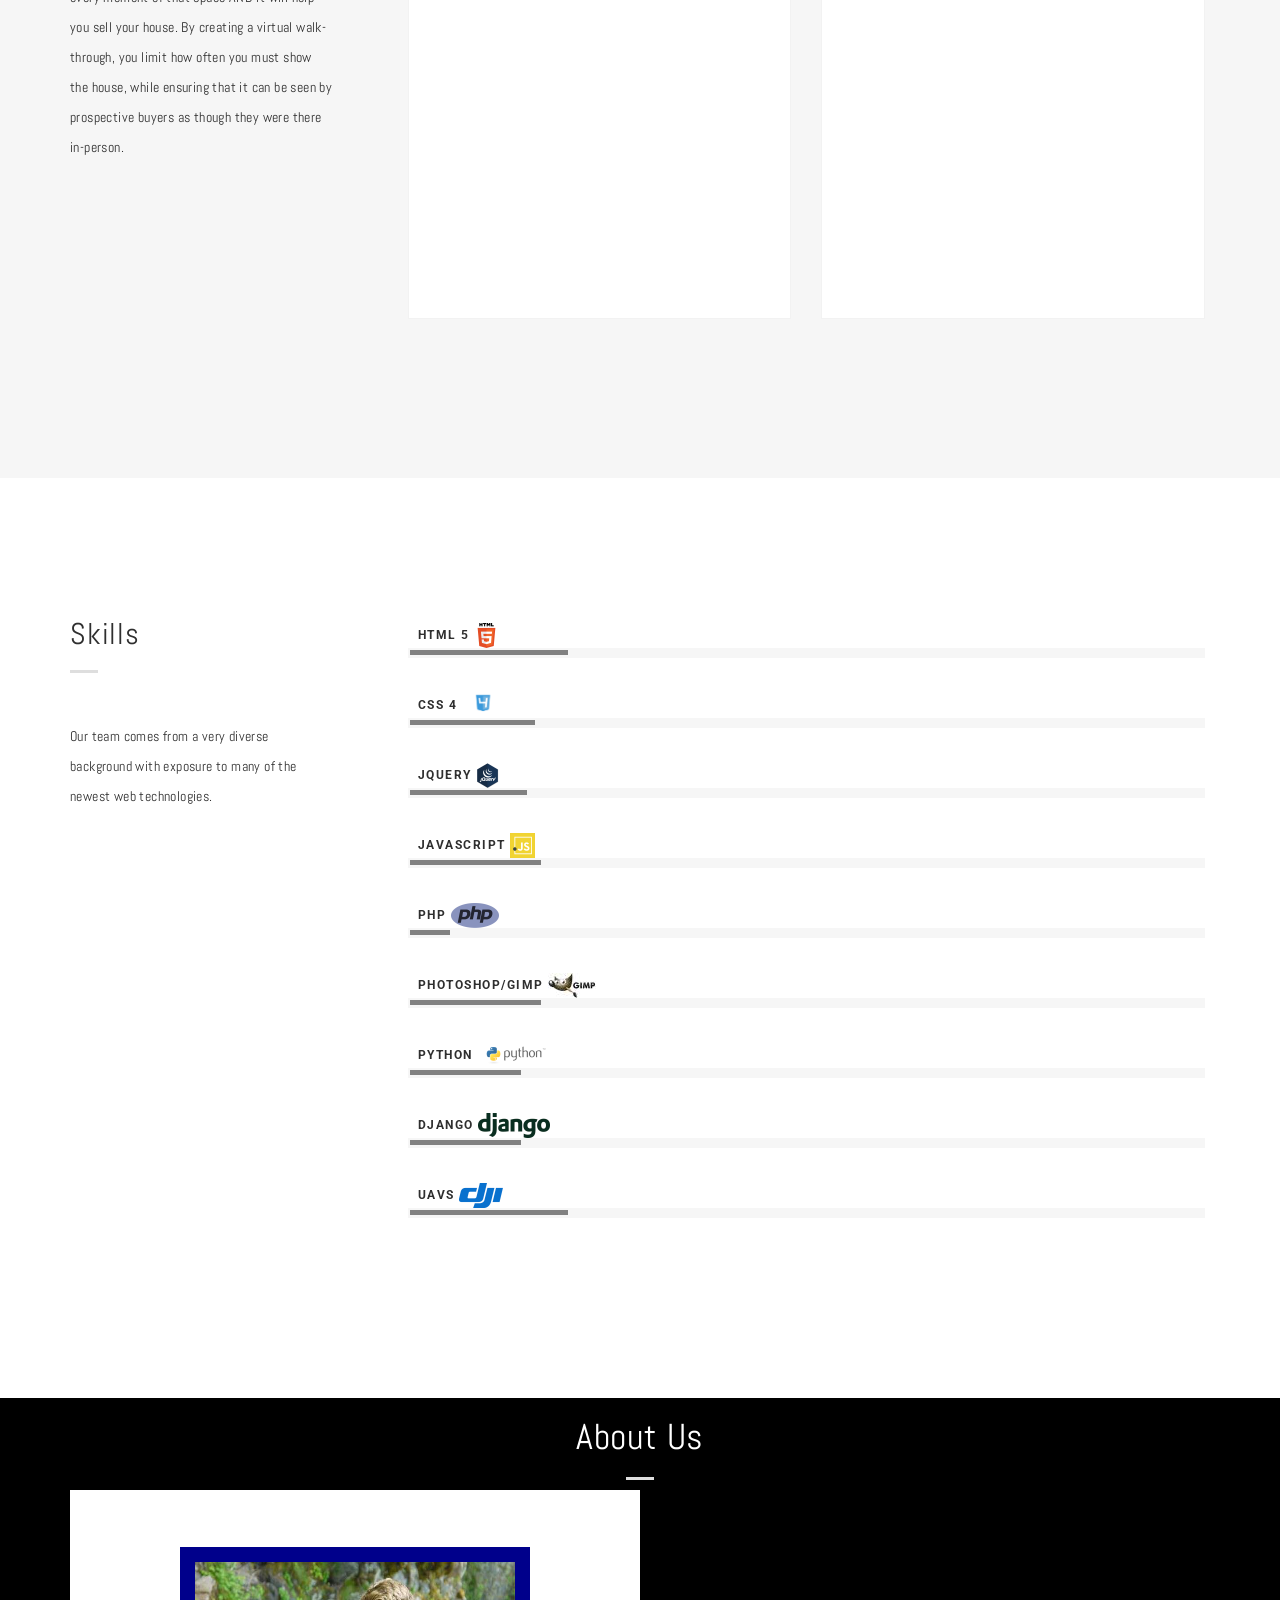
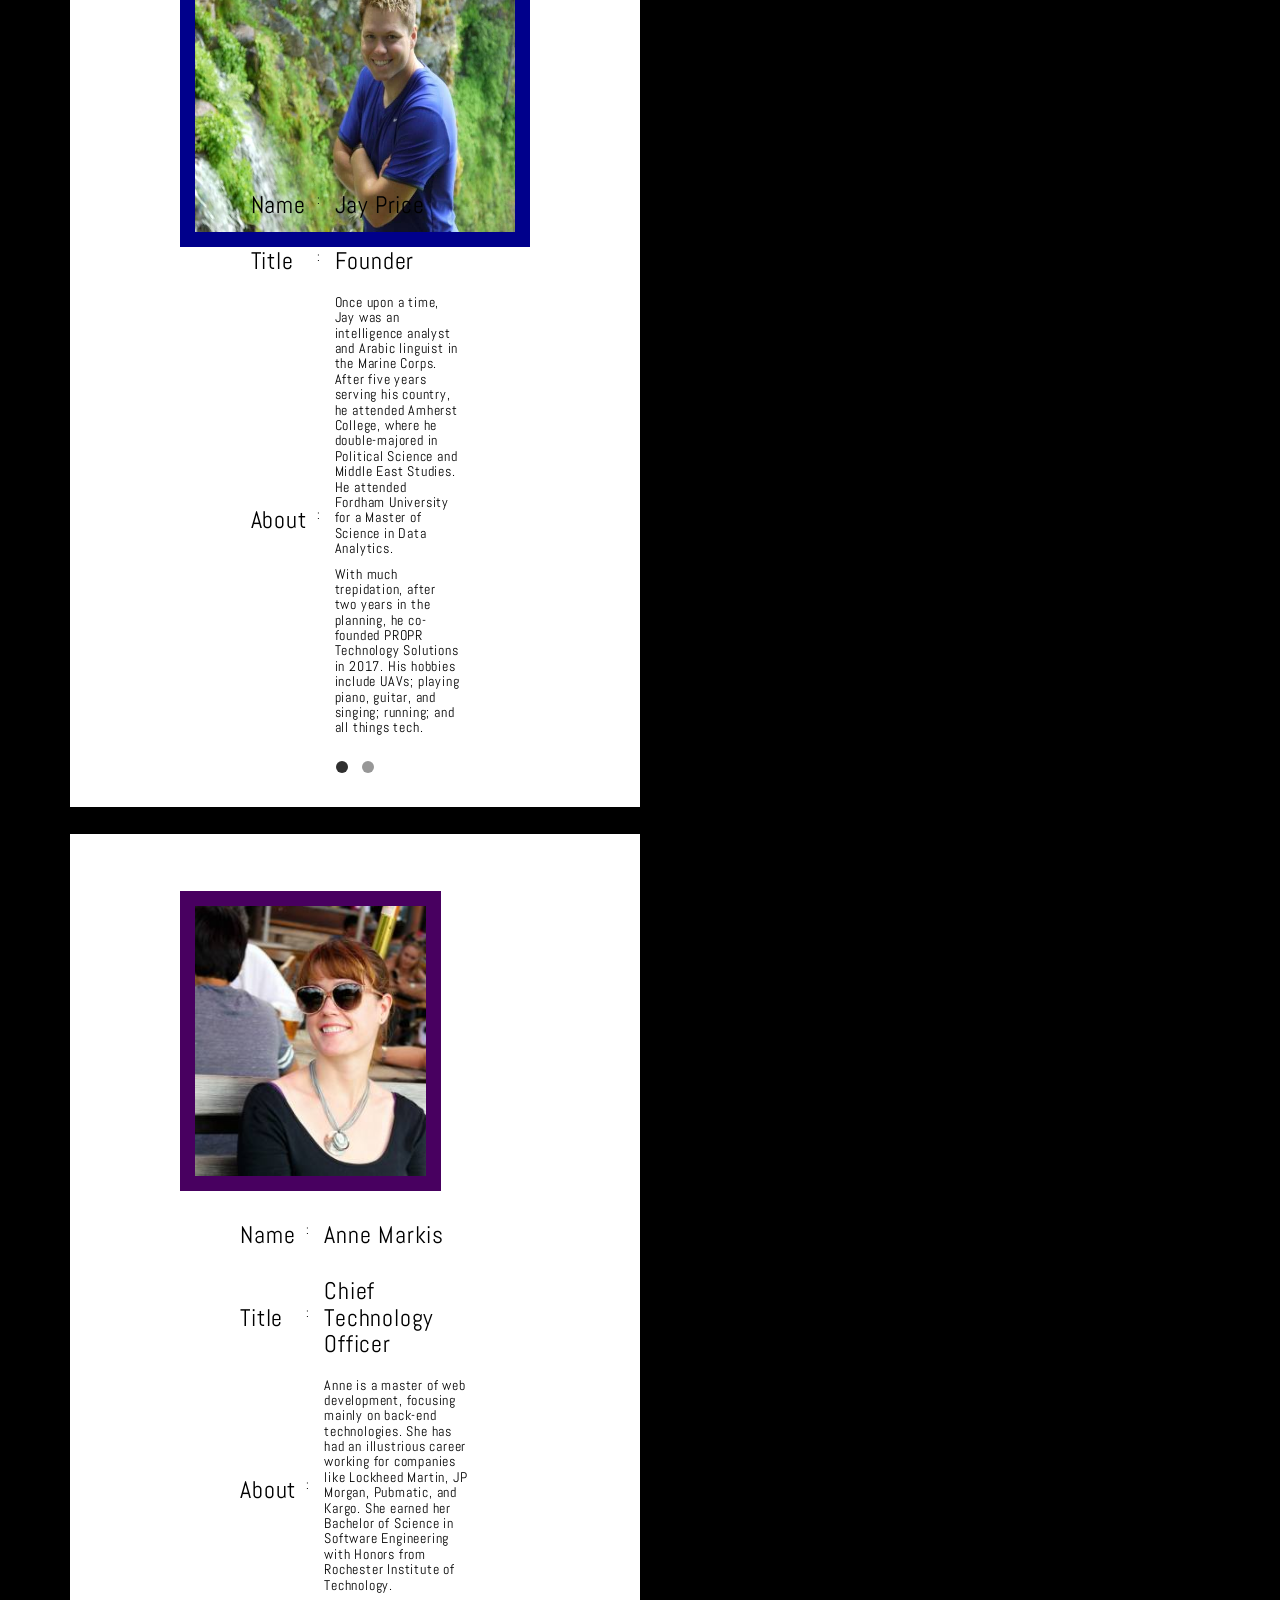
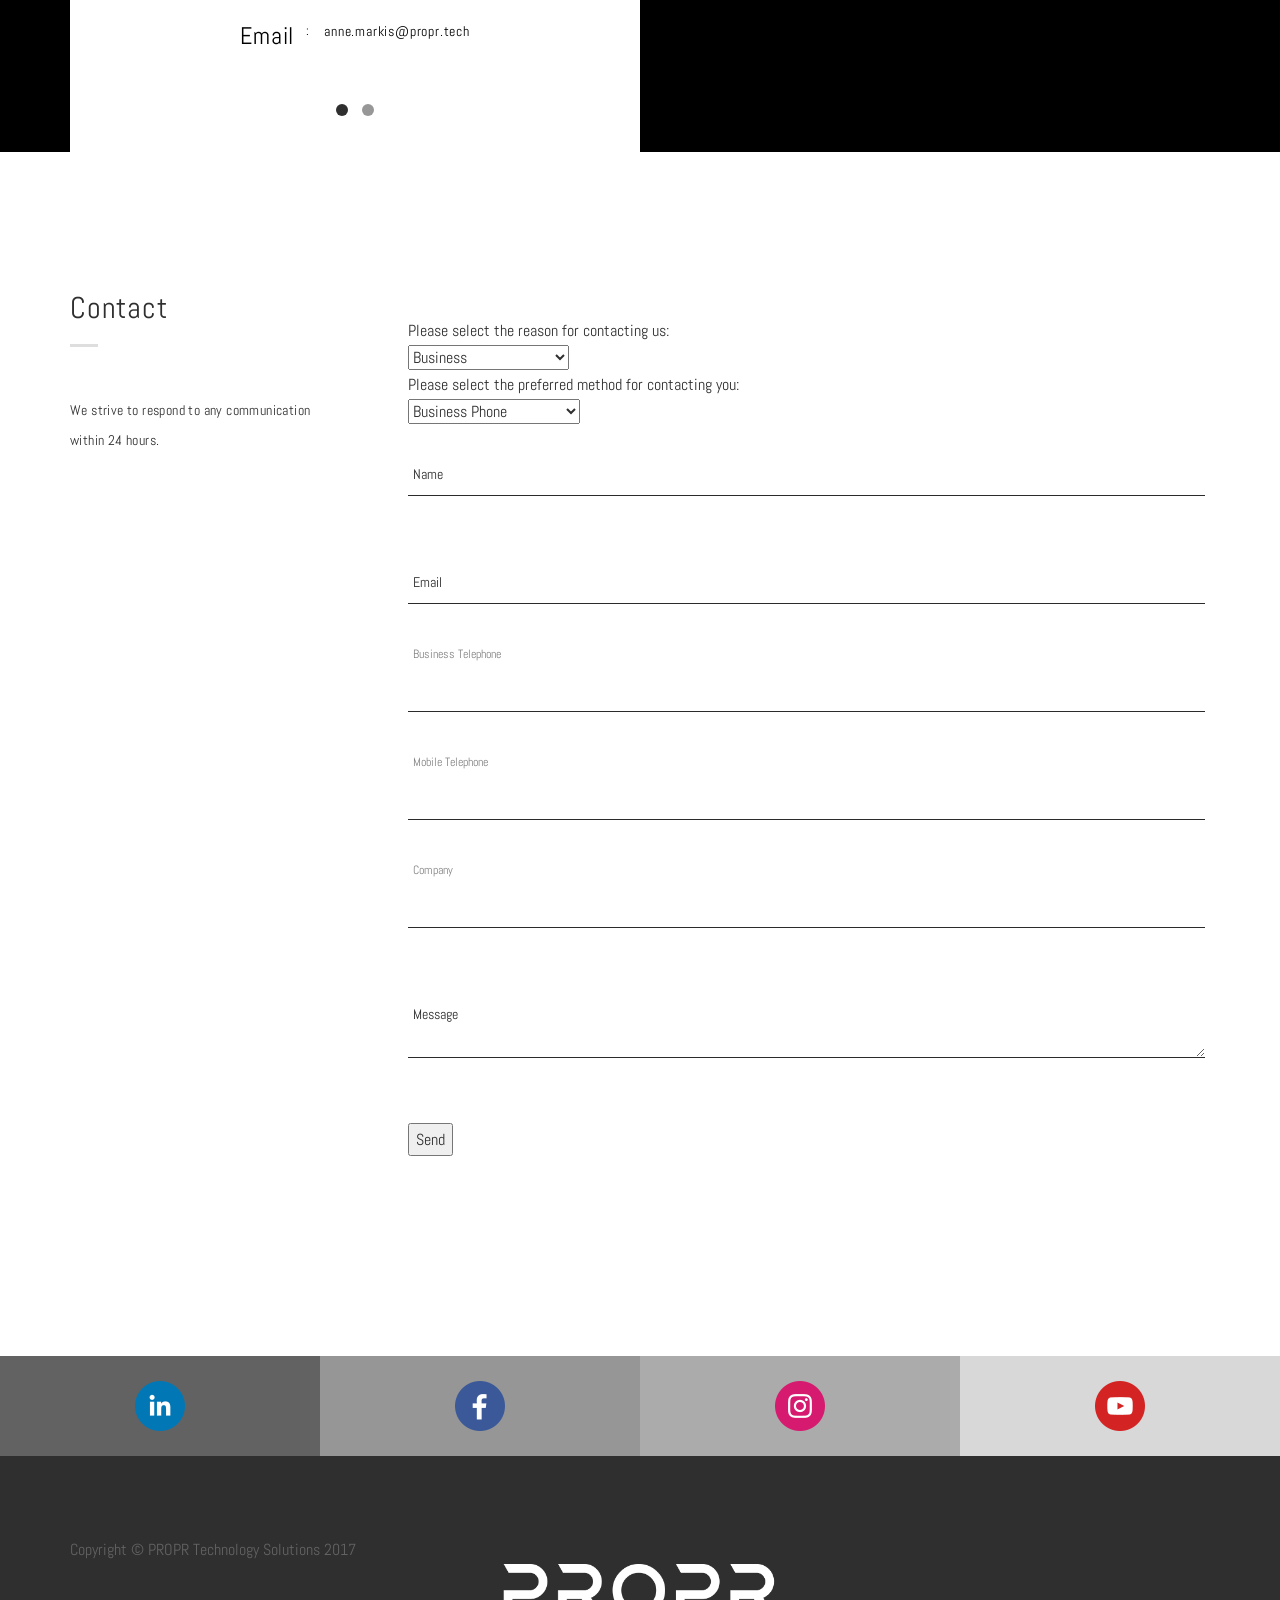
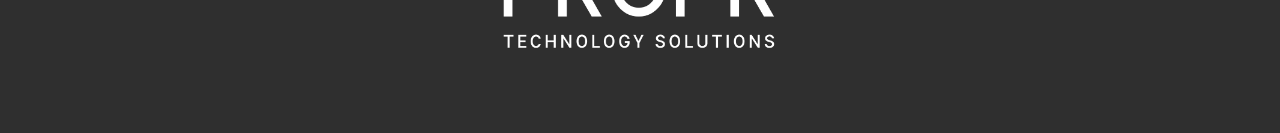
==== commit c3e3b98a: "Removed a random line of code that I didn't catch earlier." ====
--- a/index.html
+++ b/index.html
@@ -812,7 +812,6 @@
     <script src="optimized/js/typed.js" type="text/javascript"></script>
     <script src="optimized/js/main.js" type="text/javascript"></script>
     <script src="https://cdn.pannellum.org/2.3/pannellum.js"></script>
-    </script>
     <script src="optimized/js/email.js" type="text/javascript"></script>
     <script src="optimized/js/panorama.js" type="text/javascript"></script>
   </body>
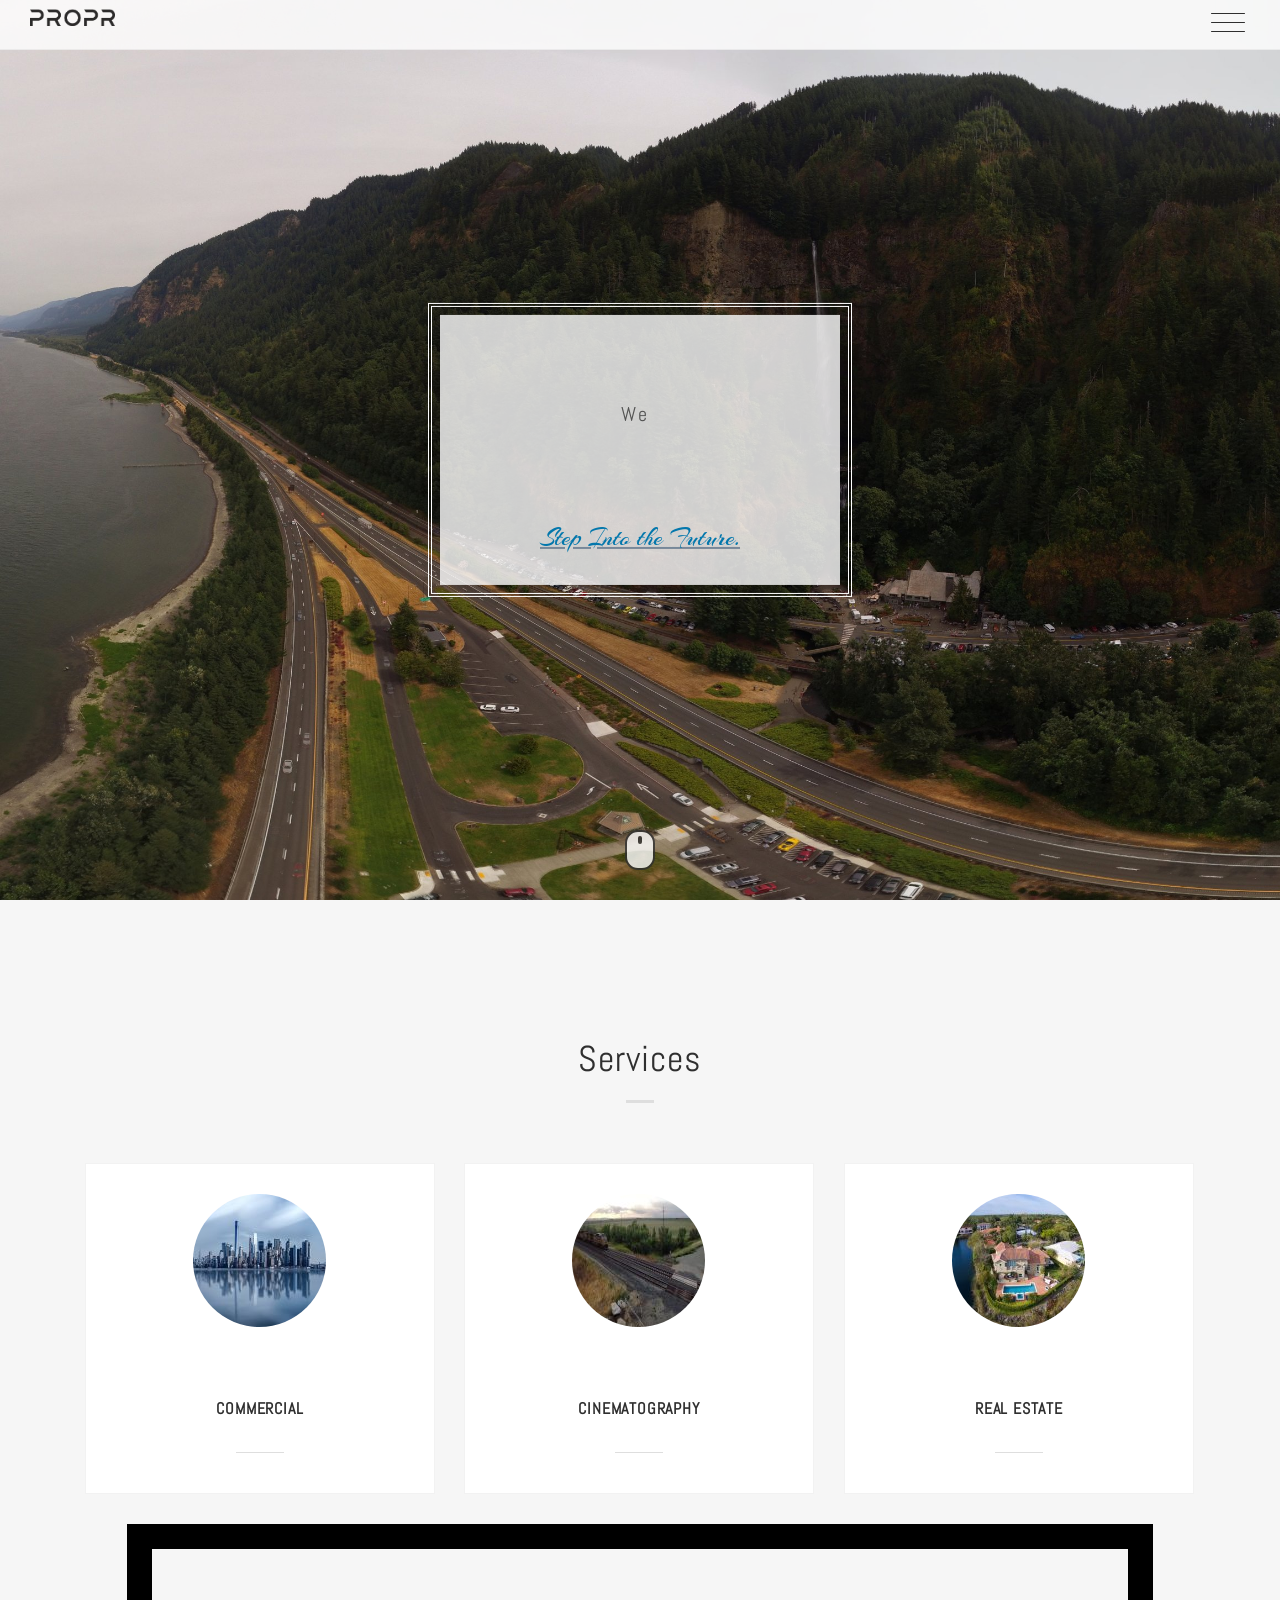
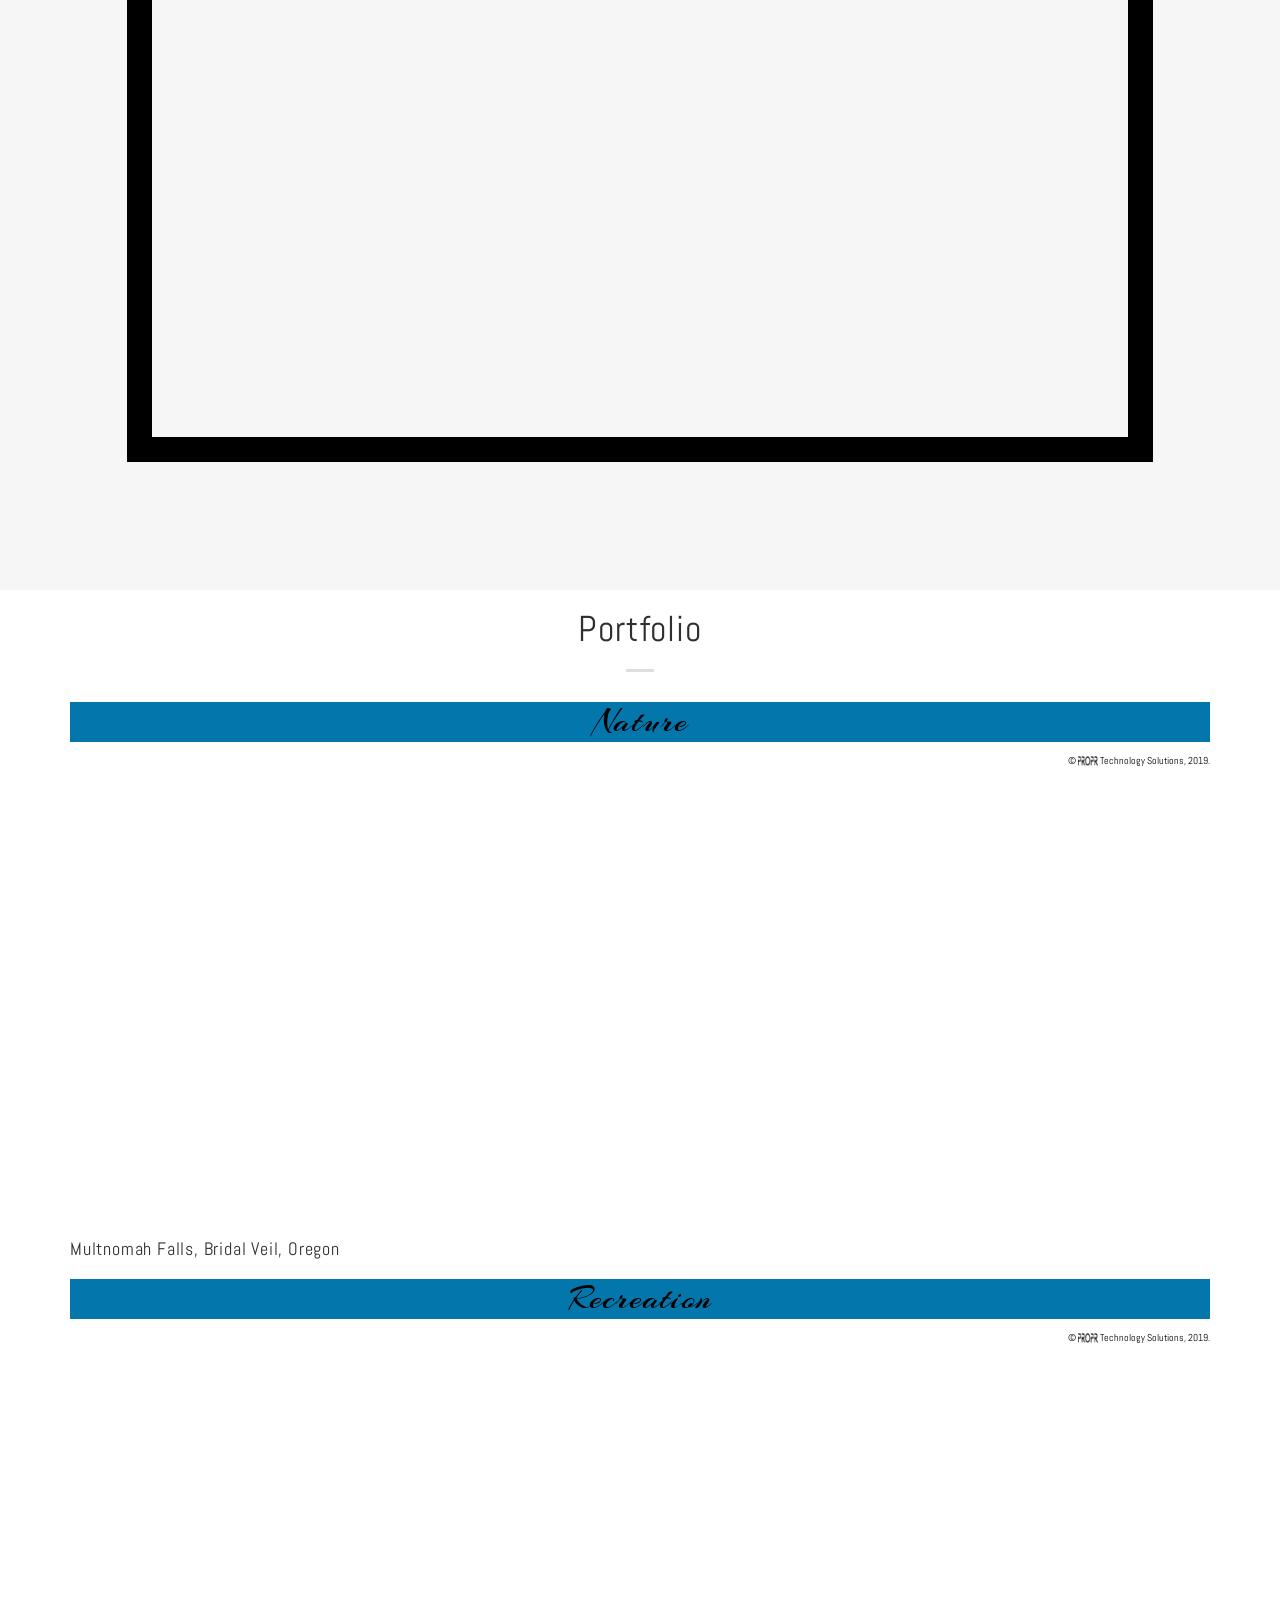
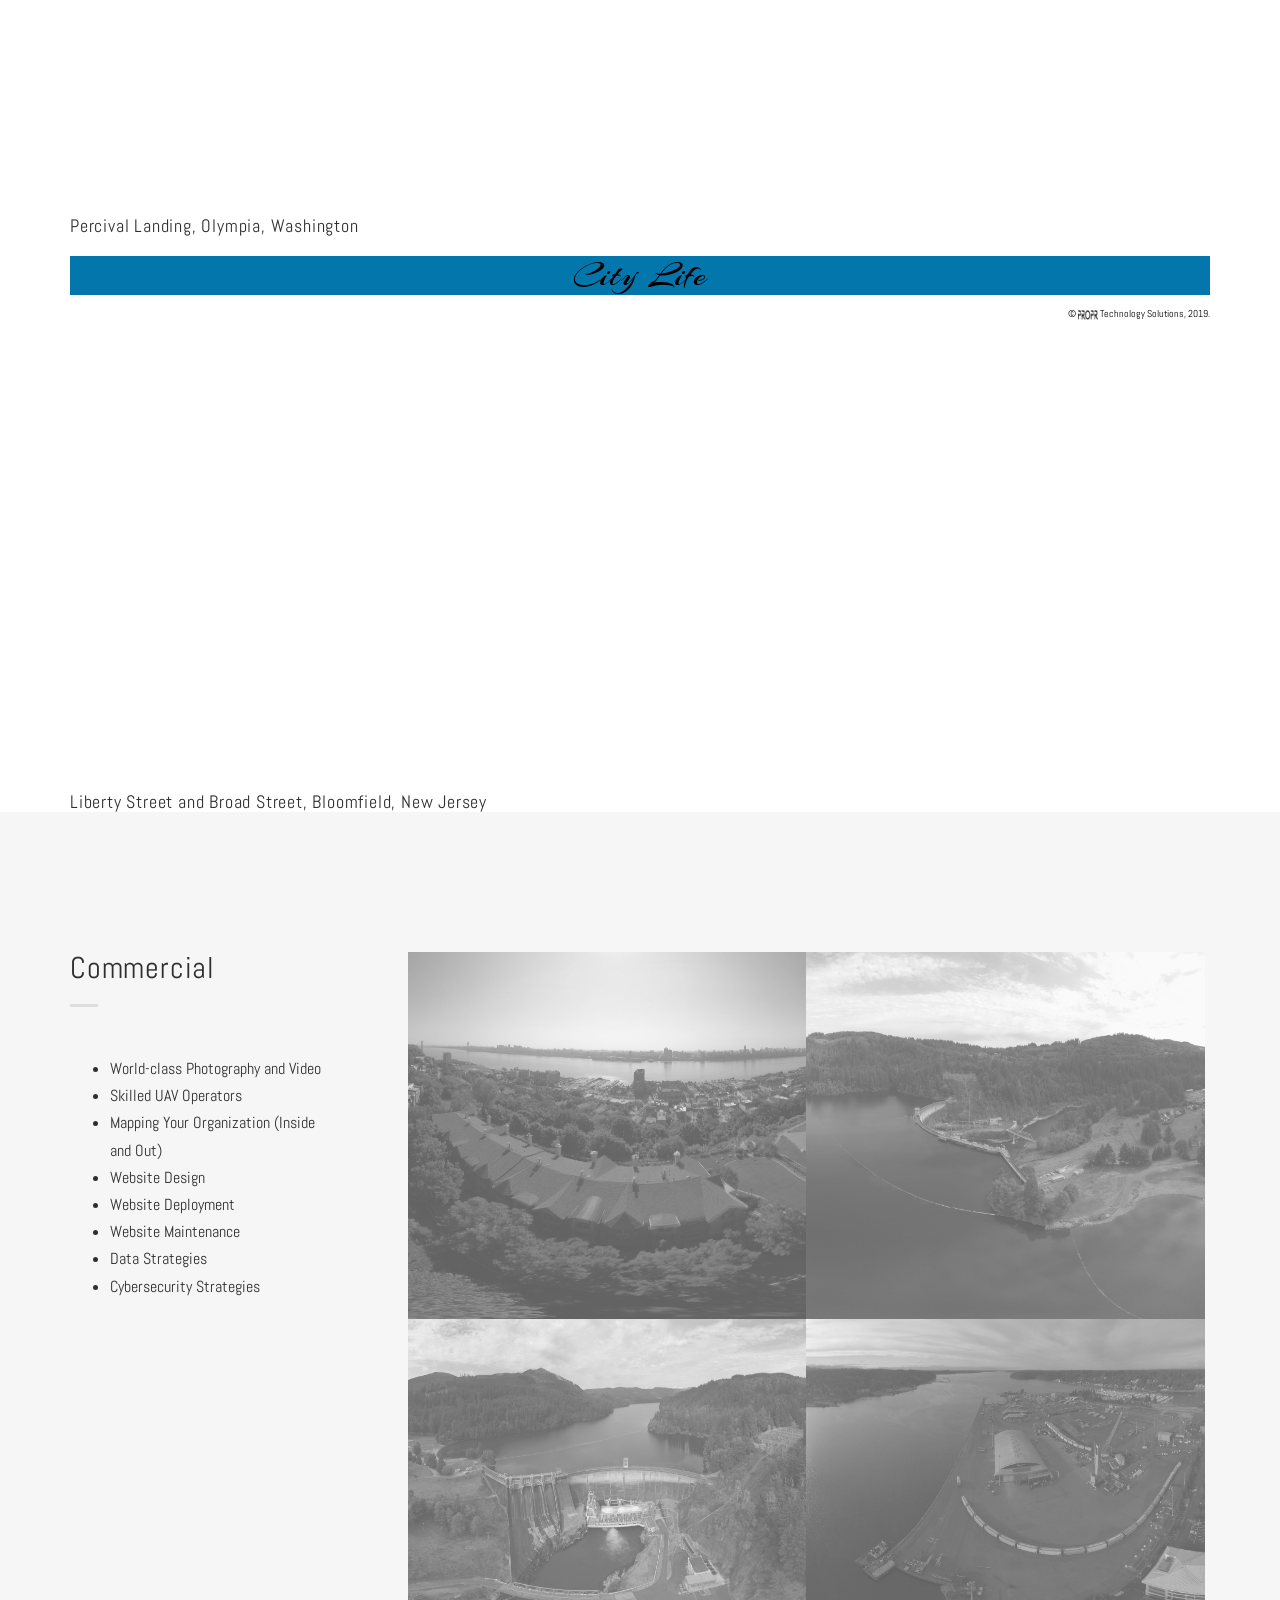
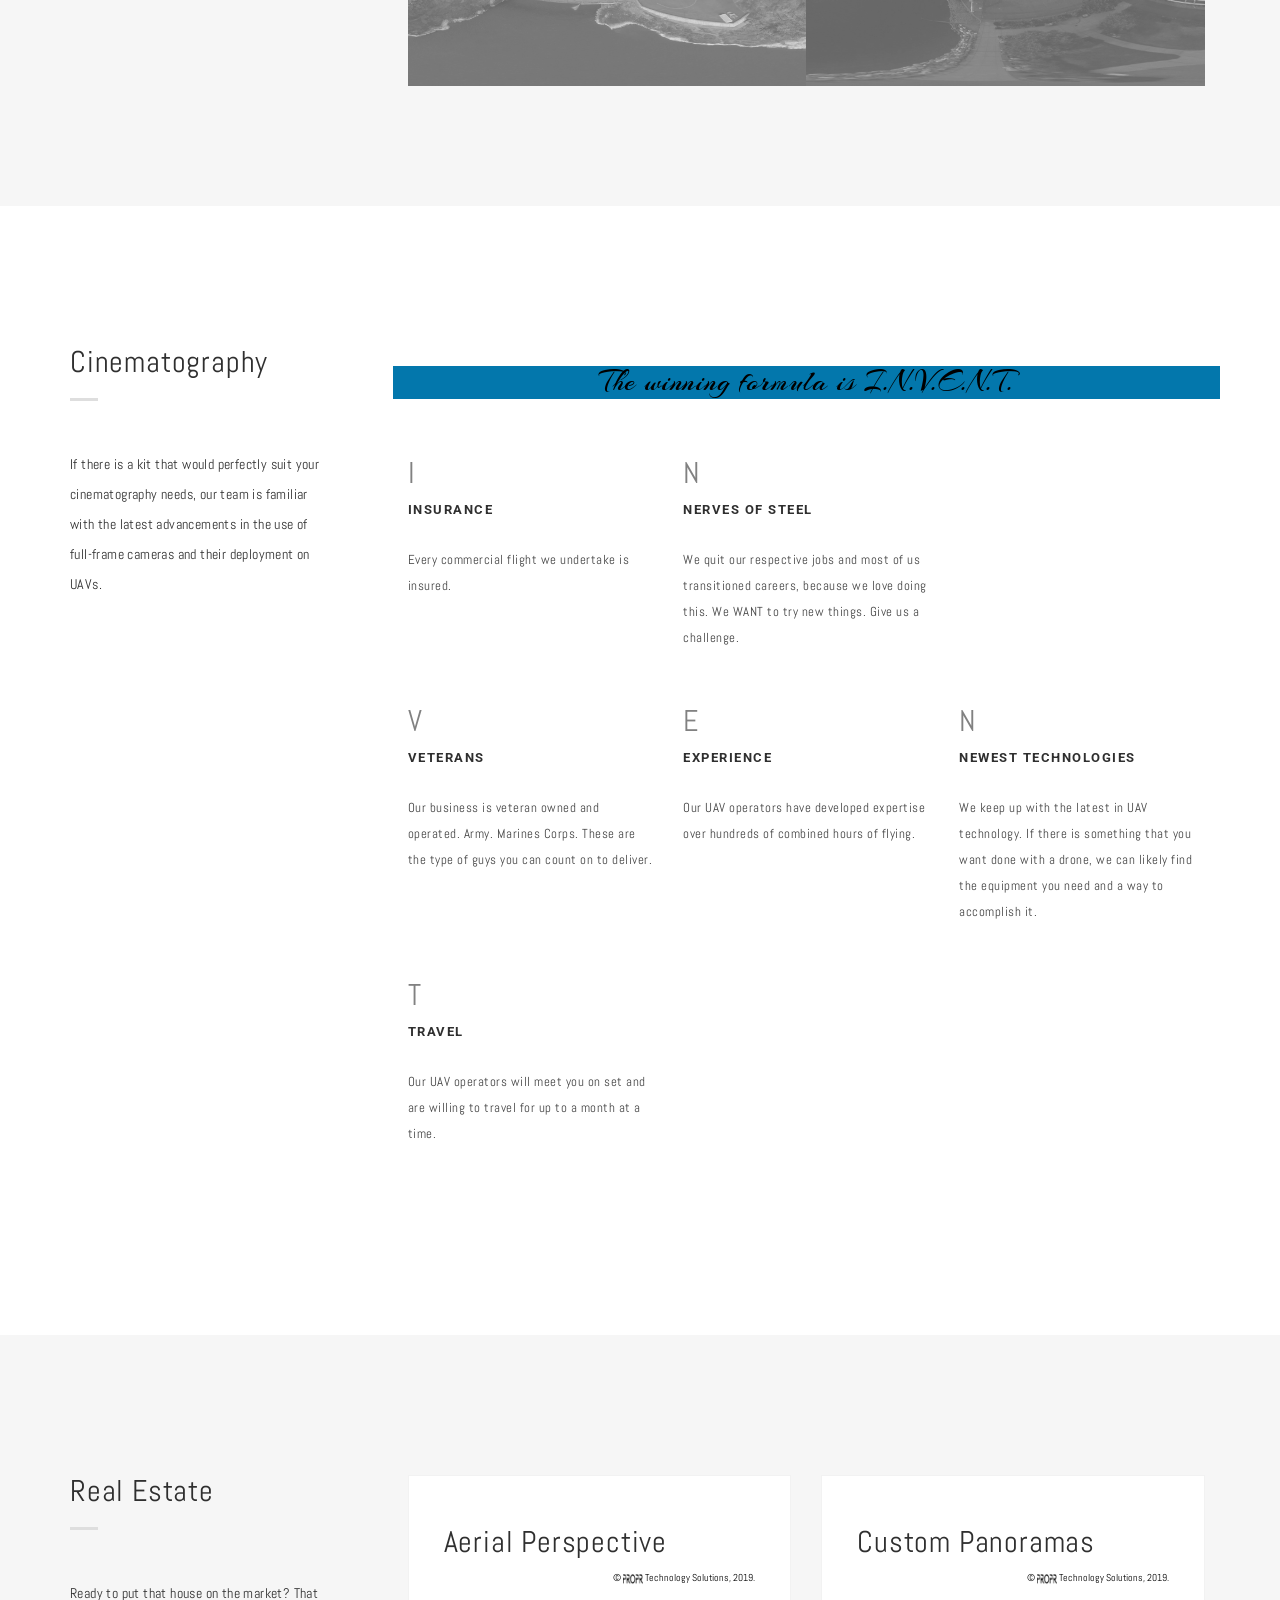
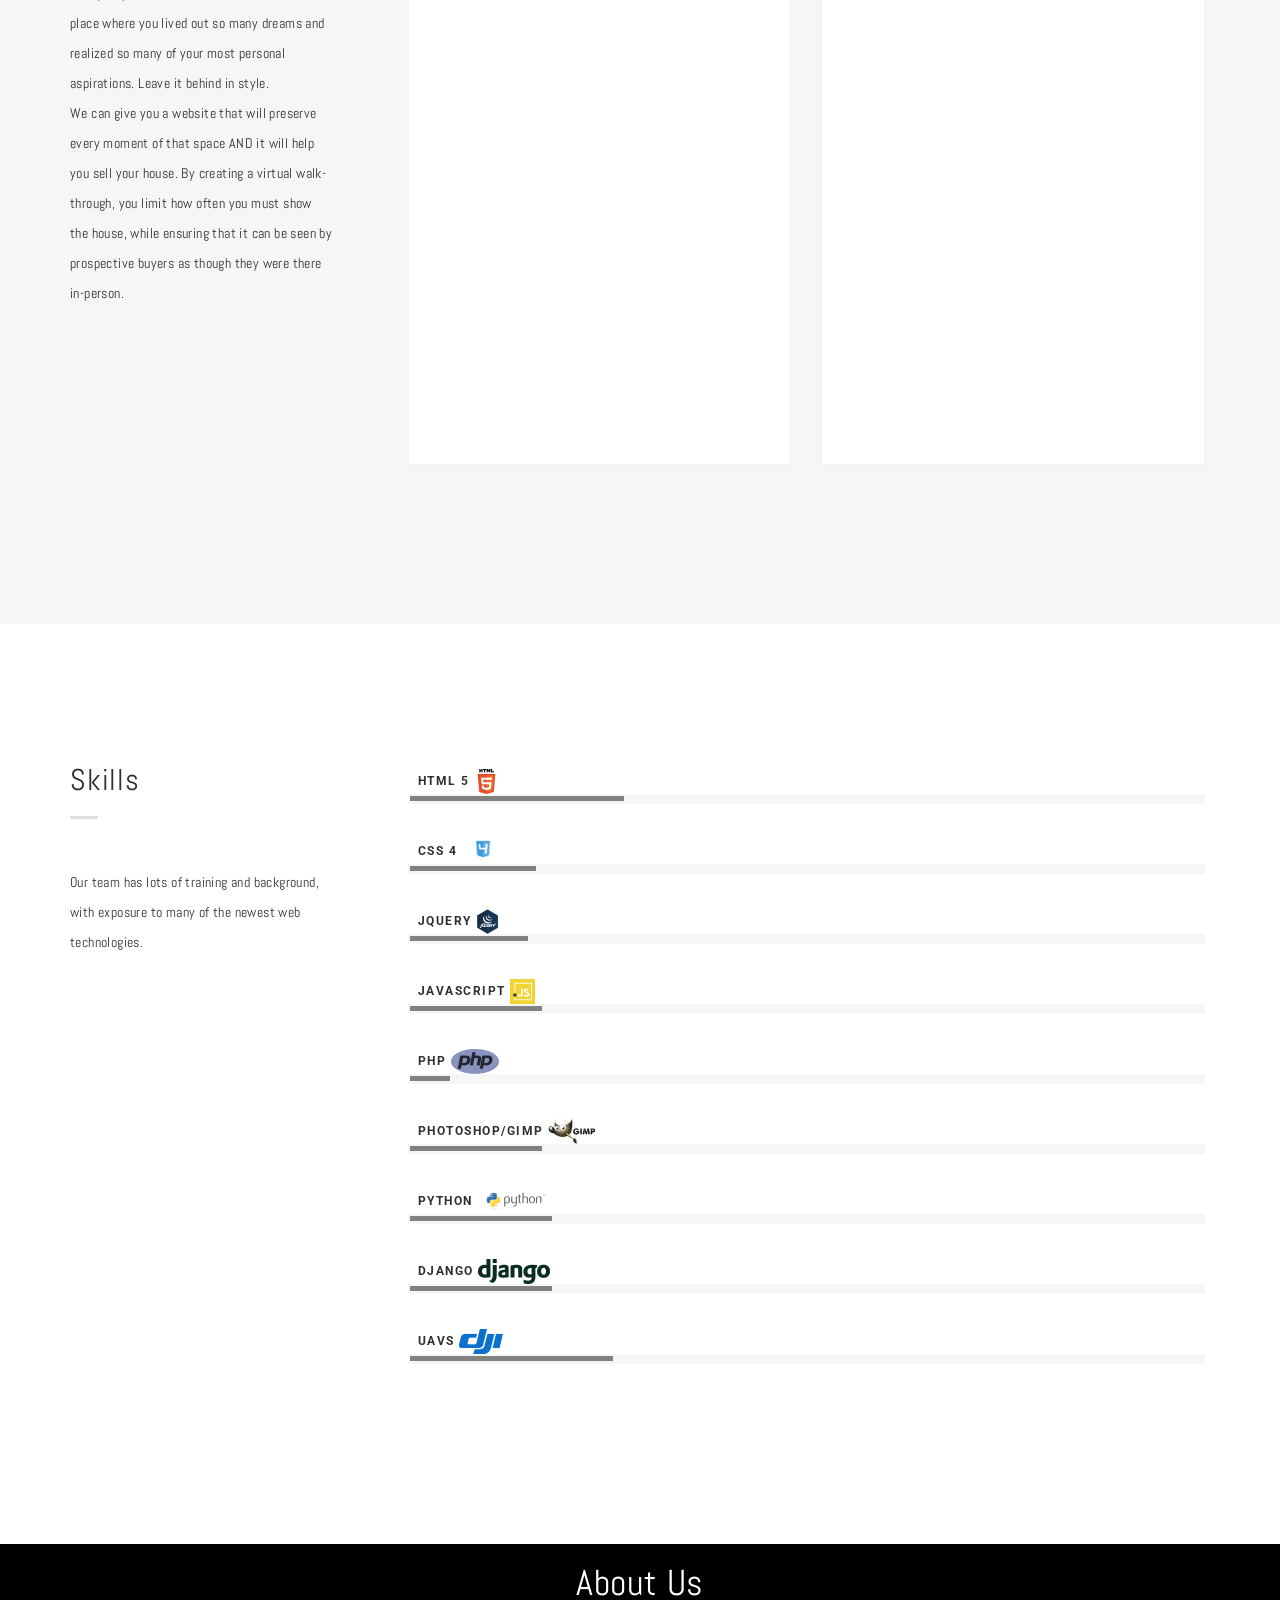
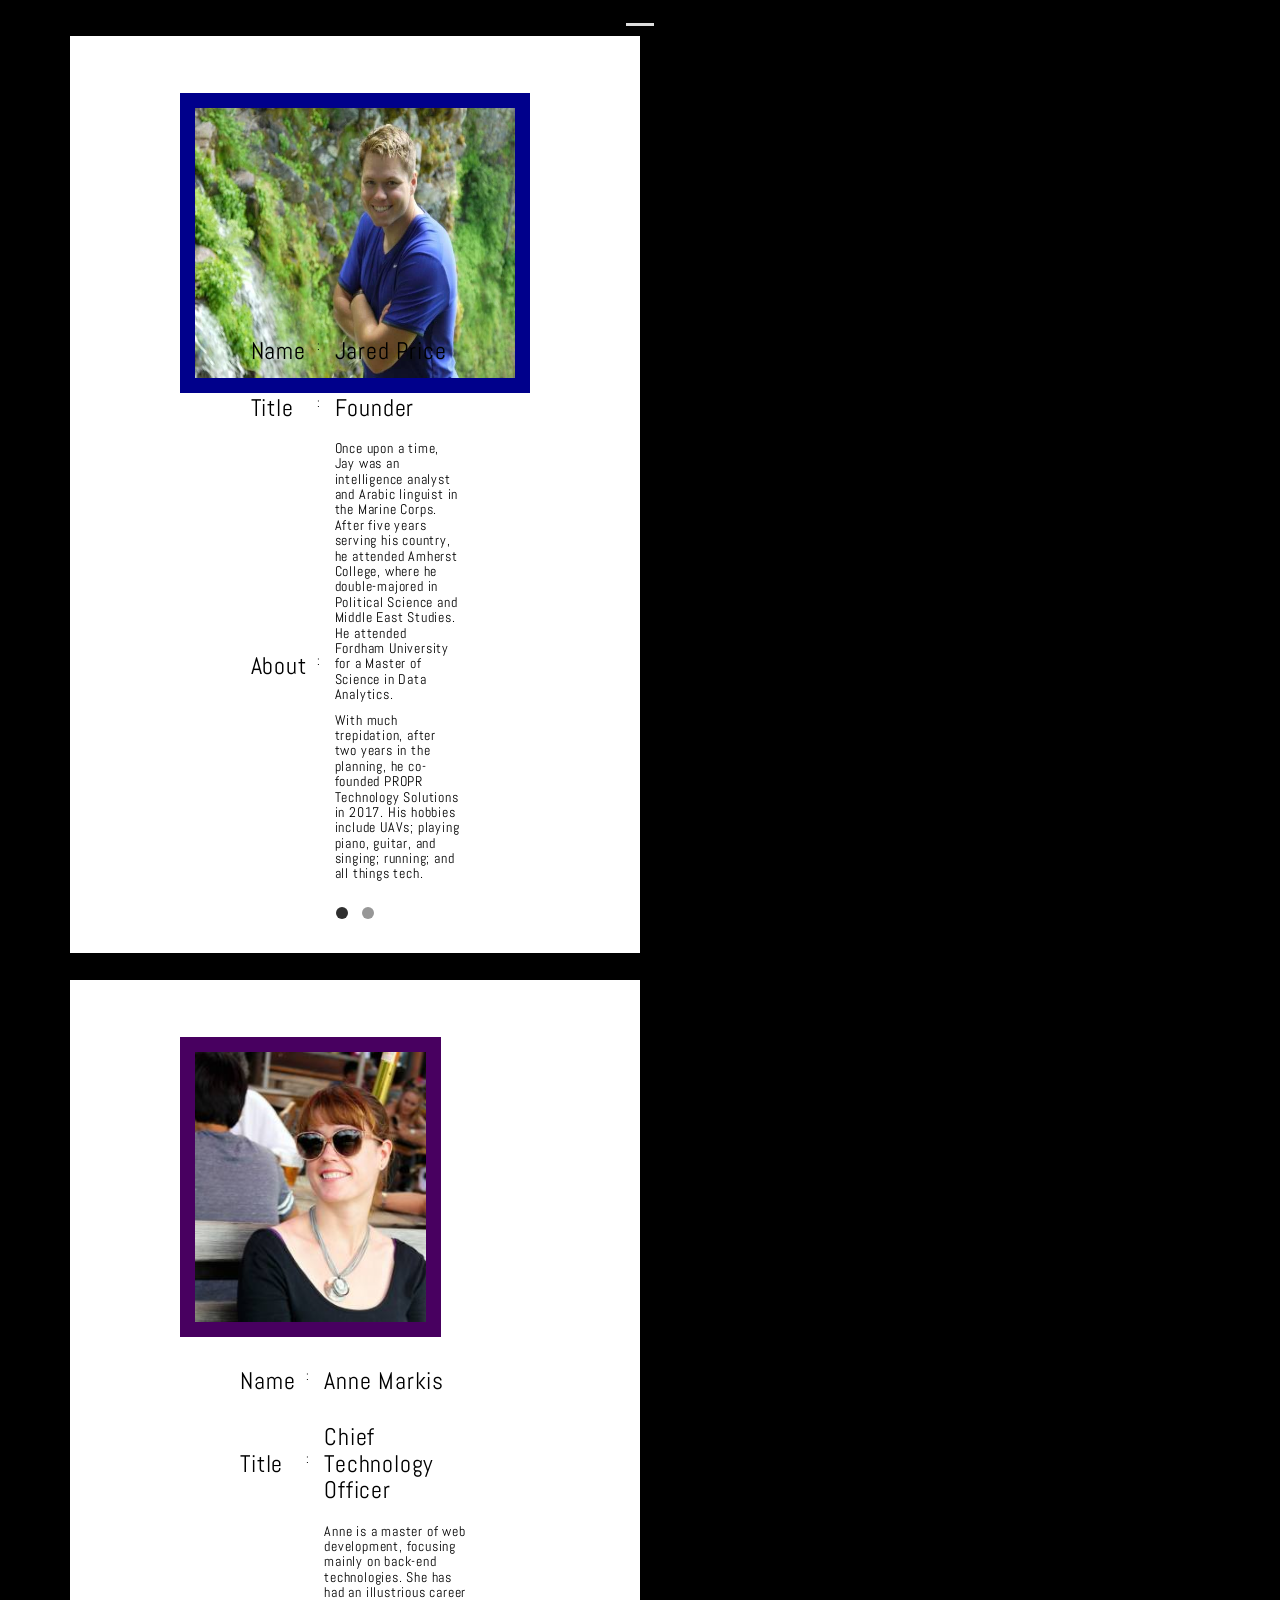
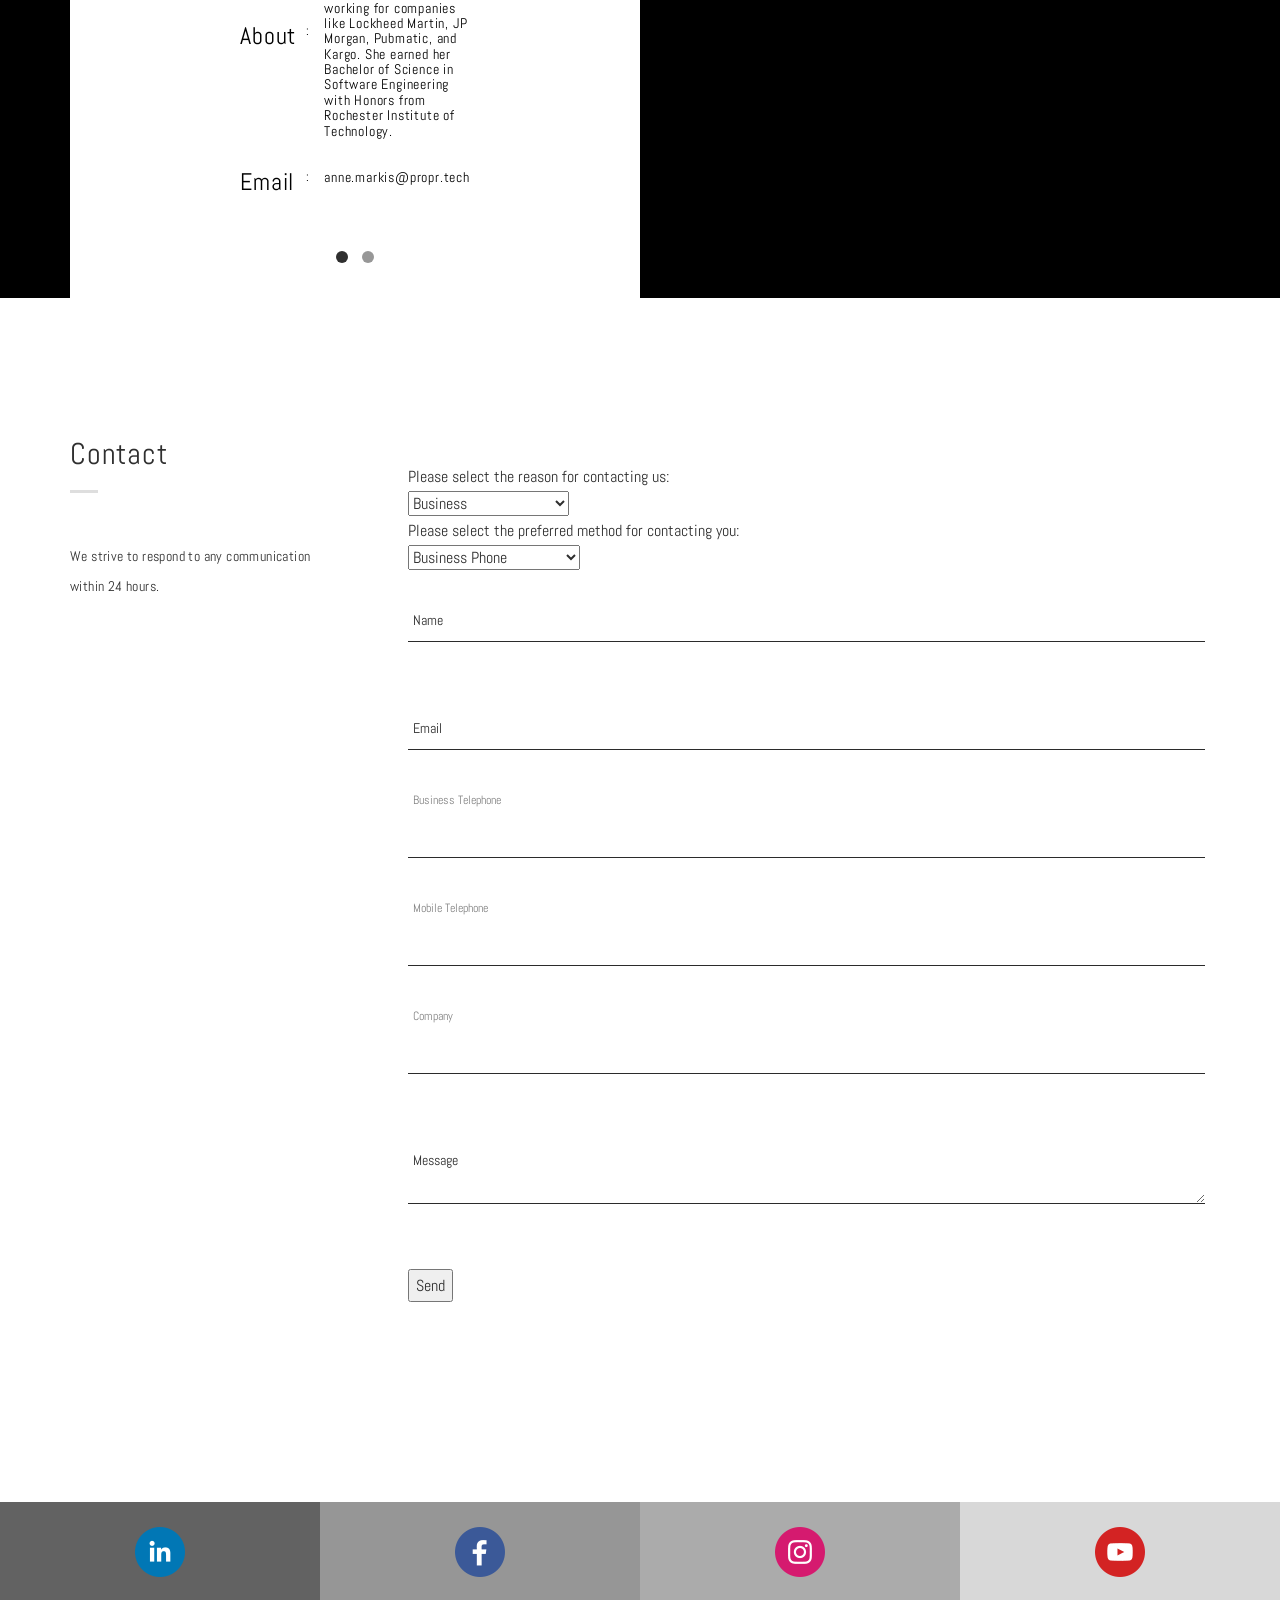
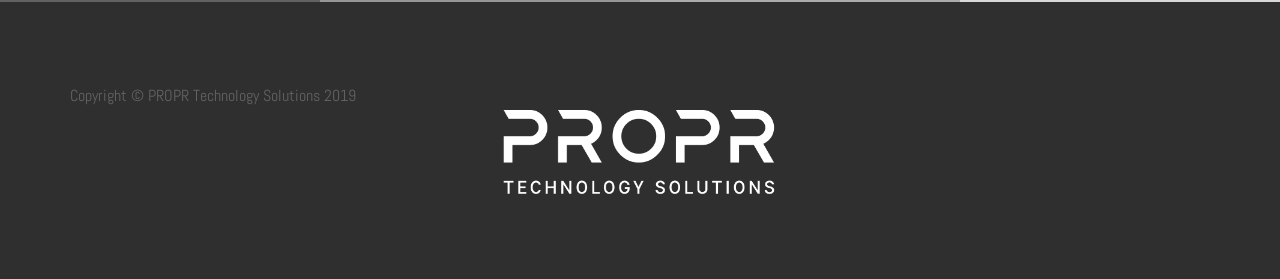
==== commit d27e435a: "Remove the Google iframes, change some stuff so that the language is more appropriate given the curr" ====
--- a/index.html
+++ b/index.html
@@ -194,17 +194,14 @@
               </h1>
             <div class="container">
               <h1 class="descriptiveAdditions">Nature</h1>
-              <div id="multnomahFalls"><div class="copyrightDescription">&copy;  <img src="optimized/images/proprPlaintext-narrow.png" height="12px"> Technology Solutions, 2017.</div></div>
-              <div class="portfolioDesc-right"><br><h4>Multnomah Falls, Bridal Veil, Oregon  <br>Date: August 20, 2017</h4></div>
-              <iframe src="https://www.google.com/maps/embed?pb=!1m18!1m12!1m3!1d177463.06169900682!2d-122.58820193441561!3d45.974048912000015!2m3!1f0!2f0!3f0!3m2!1i1024!2i768!4f13.1!3m3!1m2!1s0x5494310710bac379%3A0x4ea89e61edc91a26!2sLake+Merwin!5e0!3m2!1sen!2sus!4v1504679280659" width="600" height="450" frameborder="0" style="border:0" allowfullscreen></iframe>
+              <div id="multnomahFalls"><div class="copyrightDescription">&copy;  <img src="optimized/images/proprPlaintext-narrow.png" height="12px"> Technology Solutions, 2019.</div></div>
+              <div class="portfolioDesc-right"><br><h4>Multnomah Falls, Bridal Veil, Oregon</h4></div>
               <h1 class="descriptiveAdditions">Recreation</h1>
-              <div id="percivalLanding"><div class="copyrightDescription">&copy;  <img src="optimized/images/proprPlaintext-narrow.png" height="12px"> Technology Solutions, 2017.</div></div>
-              <div class="portfolioDesc-left"><br><h4>Percival Landing, Olympia, Washington <br>Date: August 23, 2017</h4></div>
-              <iframe src="https://www.google.com/maps/embed?pb=!1m18!1m12!1m3!1d2718.6636477427255!2d-122.90604384774124!3d47.04683057904935!2m3!1f0!2f0!3f0!3m2!1i1024!2i768!4f13.1!3m3!1m2!1s0x5491751a344faf8f%3A0xc05edcb46eec4109!2sPercival+Landing+Park!5e0!3m2!1sen!2sus!4v1504679741268" width="600" height="450" frameborder="0" style="border:0" allowfullscreen></iframe>
+              <div id="percivalLanding"><div class="copyrightDescription">&copy;  <img src="optimized/images/proprPlaintext-narrow.png" height="12px"> Technology Solutions, 2019.</div></div>
+              <div class="portfolioDesc-left"><br><h4>Percival Landing, Olympia, Washington</h4></div>
               <h1 class="descriptiveAdditions">City Life</h1>
-              <div id="broadStreet"><div class="copyrightDescription">&copy;  <img src="optimized/images/proprPlaintext-narrow.png" height="12px"> Technology Solutions, 2017.</div></div>
-              <div class="portfolioDesc-right"><br><h4>Liberty Street and Broad Street, Bloomfield, New Jersey <br>Date: September 1, 2017</h4></div>
-              <iframe src="https://www.google.com/maps/embed?pb=!1m18!1m12!1m3!1d3020.471869796412!2d-74.19963344782644!3d40.79562347922171!2m3!1f0!2f0!3f0!3m2!1i1024!2i768!4f13.1!3m3!1m2!1s0x89c2553cd62f1c93%3A0x48aaa66e589d598c!2sBroad+St+%26+Liberty+St%2C+Bloomfield%2C+NJ+07003!5e0!3m2!1sen!2sus!4v1504679881811" width="600" height="450" frameborder="0" style="border:0" allowfullscreen></iframe>
+              <div id="broadStreet"><div class="copyrightDescription">&copy;  <img src="optimized/images/proprPlaintext-narrow.png" height="12px"> Technology Solutions, 2019.</div></div>
+              <div class="portfolioDesc-right"><br><h4>Liberty Street and Broad Street, Bloomfield, New Jersey</h4></div>
             </div>
 
           </section>
@@ -409,8 +406,8 @@
                       <div class="col-md-6 col-sm-6">
                         <div class="wrap-card">
                           <div class="card">
-                              <h2> August 2017 </h2>
-                              <div id="driveway"><div class="copyrightDescription">&copy;  <img src="optimized/images/proprPlaintext-narrow.png" height="12px"> Technology Solutions, 2017.</div></div>
+                              <h2>Aerial Perspective</h2>
+                              <div id="driveway"><div class="copyrightDescription">&copy;  <img src="optimized/images/proprPlaintext-narrow.png" height="12px"> Technology Solutions, 2019.</div></div>
                             </div>
                           </div>
                         </div>
@@ -420,8 +417,8 @@
                       <div class="col-md-6 col-sm-6">
                         <div class="wrap-card">
                           <div class="card">
-                              <h2> August 2017 </h2>
-                              <div id="crossroads"><div class="copyrightDescription">&copy;  <img src="optimized/images/proprPlaintext-narrow.png" height="12px"> Technology Solutions, 2017.</div></div>
+                              <h2>Custom Panoramas</h2>
+                              <div id="crossroads"><div class="copyrightDescription">&copy;  <img src="optimized/images/proprPlaintext-narrow.png" height="12px"> Technology Solutions, 2019.</div></div>
                             </div>
                           </div>
                         </div>
@@ -444,7 +441,7 @@
                   <span>Skills</span>
                 </h2>
                 <p class="content-detail">
-                  Our team comes from a very diverse background with exposure to many of the newest web technologies.
+                  Our team has lots of training and background, with exposure to many of the newest web technologies.
                 </p>
               </div>
               <div class="col-md-9 content-right">
@@ -559,7 +556,7 @@
                             <tr>
                               <td class="title"><h3>Name</h3></td>
                               <td class="break">:</td>
-                              <td><h3>Jay Price</h3></td>
+                              <td><h3>Jared Price</h3></td>
                             </tr>
                             <tr>
                               <td class="title"><h3>Title</h3></td>
@@ -570,7 +567,7 @@
                               <td class="title"><h3>About</h3></td>
                               <td class="break">:</td>
                               <td><h5>Once upon a time, Jay was an intelligence analyst and Arabic linguist in the Marine Corps. After five years serving his country, he attended Amherst College, where he double-majored in Political Science and Middle East Studies. He attended Fordham University for a Master of Science in Data Analytics.
-                                </h5><h5>With much trepidation, after two years in the planning, he co-founded PROPR Technology Solutions in 2017. His hobbies include UAVs; playing piano, guitar, and singing; running; and all things tech.</h5></td>
+                              </h5><h5>With much trepidation, after two years in the planning, he co-founded PROPR Technology Solutions in 2017. His hobbies include UAVs; playing piano, guitar, and singing; running; and all things tech.</h5></td>
                             </tr>
                             <tr>
                                 <td class="title"><h3>Email</h3></td>
@@ -594,7 +591,7 @@
                     <p></p>
 
                     <h4>
-                      - Jay Price
+                      - Jared Price
                     </h4>
                   </div>
                 </div>
@@ -783,7 +780,7 @@
           </div>
 
           <div class="footer-bottom">
-            <div class="container">Copyright &copy; PROPR Technology Solutions 2017
+            <div class="container">Copyright &copy; PROPR Technology Solutions 2019
               <div class="row">
                 <a href="https://www.propr.tech"><img src="logos/Propr_Full_White.png" alt="PROPR Technology Solutions" class="center-block" width="275px" height="auto"></a>
 			    </div>
